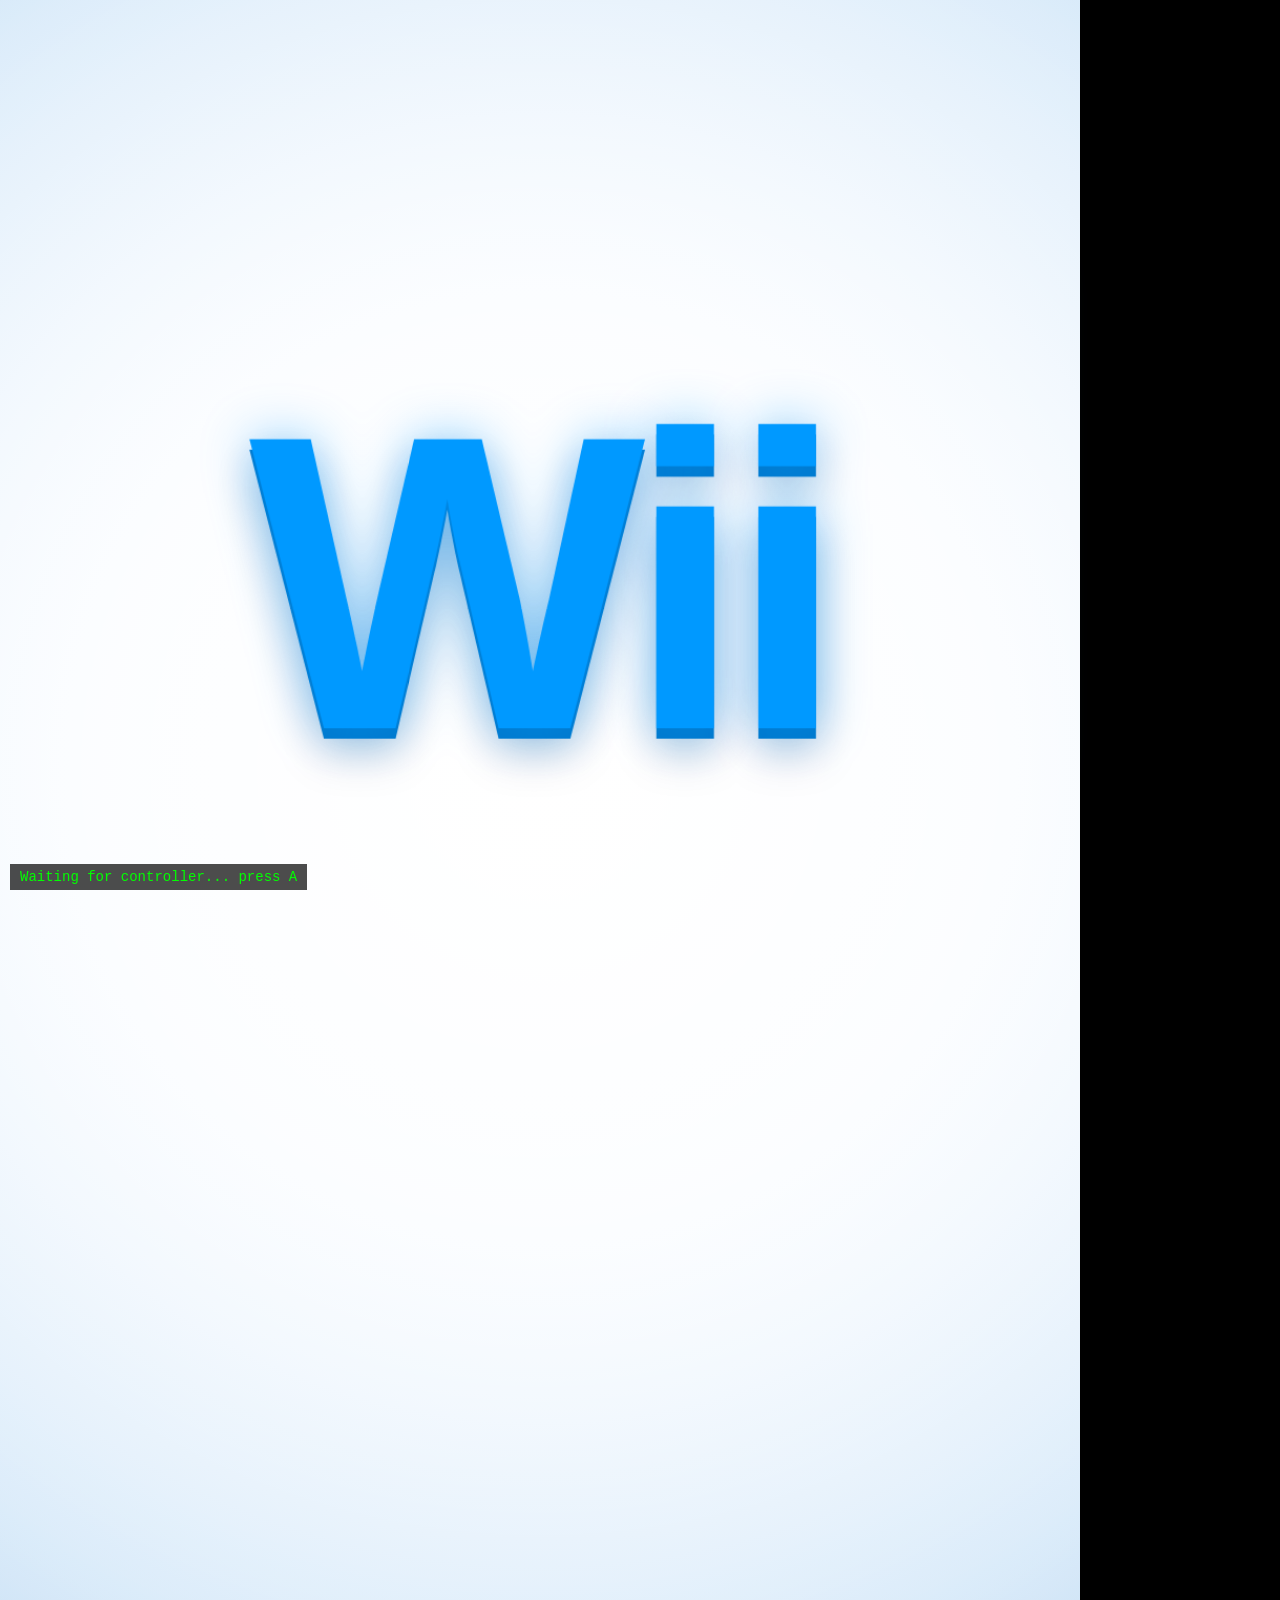
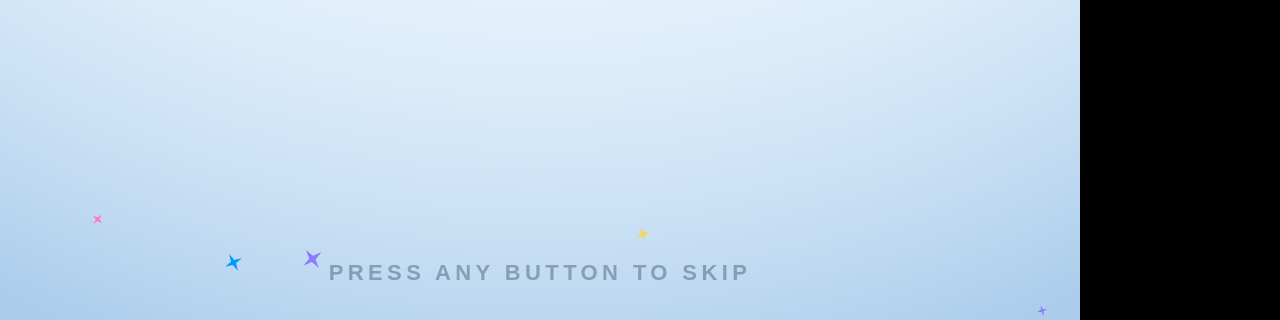
==== index.html @ 5924e8c5 "OpenMirror 0.1.0" ====
<!DOCTYPE html>
<html lang="en">
<head>
  <meta charset="UTF-8">
  <meta name="viewport" content="width=device-width, initial-scale=1.0">
  <title>Wii Mirror Menu - Portrait OS</title>
  <style>
    * {
      box-sizing: border-box;
      margin: 0;
      padding: 0;
      user-select: none;
      -webkit-user-select: none;
    }

    body {
      width: 1080px;
      height: 1920px;
      background: #000000; /* Pure black background for physical mirror reflection */
      color: #333;
      font-family: -apple-system, BlinkMacSystemFont, 'Segoe UI', Roboto, Helvetica, Arial, sans-serif;
      overflow: hidden;
      display: flex;
      flex-direction: column;
      justify-content: space-between;
      position: relative;
    }

    /* Glass Effect Container */
    .mirror-frame {
      width: 100%;
      height: 100%;
      background: radial-gradient(circle at center, rgba(240, 243, 248, 0.95) 0%, rgba(215, 222, 232, 0.95) 100%);
      display: flex;
      flex-direction: column;
      justify-content: space-between;
      padding: 40px 30px;
      position: relative;
    }

    /* Top Wii Header Bar */
    .wii-header {
      display: flex;
      justify-content: space-between;
      align-items: center;
      background: rgba(255, 255, 255, 0.85);
      border-radius: 20px;
      padding: 20px 35px;
      box-shadow: 0 8px 20px rgba(0,0,0,0.06);
      border: 2px solid #e0e6ed;
    }

    .time-display {
      font-size: 52px;
      font-weight: 700;
      color: #445566;
      letter-spacing: -1px;
    }

    .date-display {
      font-size: 24px;
      font-weight: 500;
      color: #778899;
      text-transform: uppercase;
      letter-spacing: 1px;
    }

    .wii-logo-badge {
      font-size: 38px;
      font-weight: 800;
      color: #0099ff;
      letter-spacing: -1px;
      display: flex;
      align-items: center;
      gap: 10px;
    }

    .wii-logo-badge span {
      font-size: 18px;
      background: #0099ff;
      color: #fff;
      padding: 4px 10px;
      border-radius: 12px;
      font-weight: 600;
    }

    /* Main Grid Area - 3 columns x 4 rows */
    .channel-grid {
      display: grid;
      grid-template-columns: repeat(3, 1fr);
      grid-template-rows: repeat(4, 1fr);
      gap: 24px;
      width: 100%;
      height: 1380px;
      padding: 10px 0;
    }

    /* Wii Channel TV Tile */
    .channel-tile {
      background: linear-gradient(145deg, #ffffff, #e6ecf2);
      border-radius: 28px;
      border: 4px solid #d0d7e2;
      box-shadow: 0 10px 25px rgba(0,0,0,0.08), inset 0 2px 4px rgba(255,255,255,0.8);
      display: flex;
      flex-direction: column;
      align-items: center;
      justify-content: center;
      position: relative;
      cursor: pointer;
      transition: all 0.2s ease;
      overflow: hidden;
      padding: 20px;
    }

    /* Highlight state for OpenMote Navigation */
    .channel-tile.focused {
      border-color: #00aaff;
      box-shadow: 0 0 0 8px rgba(0, 170, 255, 0.4), 0 15px 35px rgba(0,170,255,0.25);
      transform: scale(1.04);
      z-index: 10;
      background: linear-gradient(145deg, #ffffff, #f0f7ff);
    }

    .channel-icon {
      font-size: 64px;
      margin-bottom: 12px;
      filter: drop-shadow(0 4px 6px rgba(0,0,0,0.1));
    }

    .channel-title {
      font-size: 22px;
      font-weight: 700;
      color: #334455;
      text-align: center;
      line-height: 1.2;
    }

    .channel-subtitle {
      font-size: 15px;
      color: #778899;
      margin-top: 4px;
      font-weight: 500;
    }

    /* Wii Bottom Control Bar */
    .wii-footer {
      display: flex;
      justify-content: space-between;
      align-items: center;
      padding: 10px 10px;
    }

    .wii-btn {
      width: 130px;
      height: 130px;
      border-radius: 50%;
      background: linear-gradient(145deg, #ffffff, #dcdfe5);
      border: 4px solid #bec5d1;
      display: flex;
      flex-direction: column;
      align-items: center;
      justify-content: center;
      font-weight: 700;
      color: #556677;
      box-shadow: 0 8px 18px rgba(0,0,0,0.1);
      font-size: 16px;
      gap: 4px;
      transition: all 0.2s ease;
    }

    .wii-btn.focused {
      border-color: #00aaff;
      box-shadow: 0 0 0 6px rgba(0, 170, 255, 0.4), 0 10px 25px rgba(0,0,0,0.15);
      transform: scale(1.08);
      background: #ffffff;
    }

    .wii-btn-icon {
      font-size: 32px;
    }

    /* Fullscreen Channel Overlay App View */
    .app-overlay {
      position: absolute;
      top: 0;
      left: 0;
      width: 1080px;
      height: 1920px;
      background: #f5f7fa;
      z-index: 100;
      display: none;
      flex-direction: column;
      padding: 60px 50px;
      animation: fadeIn 0.25s ease-out;
    }

    .app-overlay.active {
      display: flex;
    }

    @keyframes fadeIn {
      from { opacity: 0; transform: scale(0.96); }
      to { opacity: 1; transform: scale(1); }
    }

    .app-header {
      display: flex;
      justify-content: space-between;
      align-items: center;
      border-bottom: 3px solid #dce2ec;
      padding-bottom: 30px;
      margin-bottom: 40px;
    }

    .app-title {
      font-size: 48px;
      font-weight: 800;
      color: #223344;
      display: flex;
      align-items: center;
      gap: 20px;
    }

    .back-hint {
      background: #0099ff;
      color: white;
      padding: 12px 24px;
      border-radius: 30px;
      font-size: 22px;
      font-weight: 700;
      box-shadow: 0 6px 15px rgba(0, 153, 255, 0.3);
    }

    /* App-Specific Layouts */
    .billiards-app {
      display: flex;
      flex-direction: column;
      align-items: center;
      gap: 40px;
      height: 100%;
    }

    .scoreboard-container {
      display: grid;
      grid-template-columns: 1fr 1fr;
      gap: 30px;
      width: 100%;
      margin-top: 20px;
    }

    .score-card {
      background: #ffffff;
      border-radius: 32px;
      padding: 40px;
      border: 4px solid #d0d7e2;
      display: flex;
      flex-direction: column;
      align-items: center;
      box-shadow: 0 12px 30px rgba(0,0,0,0.06);
    }

    .score-card.active-player {
      border-color: #00aaff;
      box-shadow: 0 0 0 6px rgba(0, 170, 255, 0.3);
    }

    .player-name {
      font-size: 36px;
      font-weight: 700;
      color: #556677;
      margin-bottom: 20px;
    }

    .score-num {
      font-size: 140px;
      font-weight: 900;
      color: #0099ff;
      line-height: 1;
    }

    .pool-controls-hint {
      background: #eef3f8;
      border-radius: 20px;
      padding: 30px;
      width: 100%;
      text-align: center;
      font-size: 24px;
      color: #445566;
      border: 2px solid #d0d7e2;
      margin-top: auto;
    }

    /* Lighting App Grid */
    .lighting-grid {
      display: grid;
      grid-template-columns: 1fr 1fr;
      gap: 30px;
      width: 100%;
    }

    .scene-card {
      background: #ffffff;
      border-radius: 28px;
      padding: 40px;
      border: 4px solid #d0d7e2;
      display: flex;
      flex-direction: column;
      align-items: center;
      gap: 15px;
      font-size: 28px;
      font-weight: 700;
      color: #334455;
    }

    .scene-card.selected {
      border-color: #00aaff;
      background: #f0f8ff;
      box-shadow: 0 0 0 6px rgba(0, 170, 255, 0.3);
    }

    /* Onscreen OpenMote Controller Legend */
    .remote-legend {
      position: absolute;
      bottom: 25px;
      right: 40px;
      background: rgba(255,255,255,0.9);
      padding: 10px 20px;
      border-radius: 20px;
      border: 2px solid #ccc;
      font-size: 16px;
      font-weight: 600;
      color: #666;
      display: flex;
      gap: 15px;
    }
  </style>

<style>
.controller-focused {
    outline: 3px solid #00ffff !important;
    box-shadow: 0 0 15px #00ffff !important;
    transform: scale(1.02);
    transition: all 0.1s ease-in-out;
}
</style>

<style id="wii-plus">
@keyframes tileIn { from { opacity:0; translate:0 40px; } to { opacity:1; translate:0 0; } }
@keyframes glowPulse { 0%,100% { box-shadow:0 0 0 8px rgba(0,170,255,.35),0 15px 35px rgba(0,170,255,.2); } 50% { box-shadow:0 0 0 14px rgba(0,170,255,.18),0 15px 45px rgba(0,170,255,.4); } }
@keyframes shine { from { transform:translateX(-120%) skewX(-20deg); } to { transform:translateX(260%) skewX(-20deg); } }
.channel-tile { animation: tileIn .55s cubic-bezier(.2,.8,.2,1) backwards; }
.channel-tile:nth-child(1){animation-delay:.05s}.channel-tile:nth-child(2){animation-delay:.1s}.channel-tile:nth-child(3){animation-delay:.15s}
.channel-tile:nth-child(4){animation-delay:.2s}.channel-tile:nth-child(5){animation-delay:.25s}.channel-tile:nth-child(6){animation-delay:.3s}
.channel-tile:nth-child(7){animation-delay:.35s}.channel-tile:nth-child(8){animation-delay:.4s}.channel-tile:nth-child(9){animation-delay:.45s}
.channel-tile:nth-child(10){animation-delay:.5s}.channel-tile:nth-child(11){animation-delay:.55s}.channel-tile:nth-child(12){animation-delay:.6s}
.channel-tile.focused { animation: glowPulse 1.6s ease-in-out infinite; }
.channel-tile::after { content:""; position:absolute; top:0; left:0; width:35%; height:100%; background:linear-gradient(90deg,transparent,rgba(255,255,255,.7),transparent); opacity:0; pointer-events:none; }
.channel-tile.focused::after { opacity:1; animation: shine .9s ease-out 1; }
.channel-icon { font-size:76px; }
.channel-title { font-size:25px; }
.wii-header { background:linear-gradient(135deg,rgba(255,255,255,.95),rgba(225,238,250,.9)); }
.wii-btn:hover, .wii-btn.focused { transform:scale(1.08); }
.remote-legend { gap:18px; }
</style>

<style id="home2">
/* Home screen: dark glass, a big Now Playing hero, channel tiles below */
.mirror-frame { background:radial-gradient(900px 620px at 50% -4%, color-mix(in srgb, var(--np-accent,#2f7bff) 34%, transparent), transparent 70%), radial-gradient(700px 520px at 100% 100%, color-mix(in srgb, var(--np-accent,#2f7bff) 16%, transparent), transparent 70%), #05060b;
  justify-content:flex-start; padding:46px 30px 26px; transition:background 1s; }
.wii-header { background:none; border:0; box-shadow:none; padding:0 16px; height:150px; flex:none; align-items:flex-end; }
.time-display { font-size:116px; font-weight:200; color:#f3f5fb; letter-spacing:-4px; line-height:.95; }
.date-display { font-size:28px; font-weight:600; color:#8f96b3; letter-spacing:.22em; margin-top:10px; }
.hdr-right { display:flex; flex-direction:column; align-items:flex-end; gap:12px; }
.y-music { display:flex; align-items:center; gap:14px; font-size:28px; font-weight:800; color:#f3f5fb; background:rgba(255,255,255,.08); border:1.5px solid rgba(255,255,255,.14); border-radius:40px; padding:8px 28px 8px 10px; }
.ybtn { width:54px; height:54px; border-radius:50%; background:#ffc20e; color:#3a2a00; display:flex; align-items:center; justify-content:center; font-size:34px; font-weight:900; box-shadow:0 0 22px rgba(255,194,14,.55); }
.hdr-tag { font-size:20px; font-weight:800; letter-spacing:.3em; color:#59607c; padding-bottom:14px; }

.channel-grid { flex:1; height:auto; min-height:0; grid-template-rows:repeat(4,1fr); gap:22px; padding:0; margin:30px 0 22px; }
.channel-tile { background:rgba(255,255,255,.055); border:1.5px solid rgba(255,255,255,.1); border-radius:34px; box-shadow:none; padding:14px; animation:tileIn .55s cubic-bezier(.2,.8,.2,1) backwards; }
.channel-tile::after { display:none; }
.channel-icon { font-size:80px; margin-bottom:10px; filter:none; }
.channel-title { color:#f3f5fb; font-size:29px; font-weight:700; }
.channel-subtitle { color:#8f96b3; font-size:19px; font-weight:500; }
.channel-tile.focused { background:rgba(255,255,255,.13); border-color:var(--np-accent,#29c4ff); transform:scale(1.04); animation:homePulse 2s ease-in-out infinite; }
@keyframes homePulse {
  0%,100% { box-shadow:0 0 0 6px color-mix(in srgb, var(--np-accent,#29c4ff) 34%, transparent), 0 22px 50px rgba(0,0,0,.55); }
  50% { box-shadow:0 0 0 12px color-mix(in srgb, var(--np-accent,#29c4ff) 14%, transparent), 0 22px 60px rgba(0,0,0,.55); } }

.channel-tile.hero { width:100%; height:560px; flex:none; flex-direction:row; justify-content:flex-start; align-items:center; gap:34px; padding:36px; border-radius:50px; margin-top:26px;
  background:#0b0a14; border-color:rgba(255,255,255,.14); animation:none; }
.channel-tile.hero.focused { transform:scale(1.012); animation:homePulse 2s ease-in-out infinite; }
.hero > * { position:relative; z-index:2; }
.hero-bg { position:absolute !important; inset:-70px; z-index:0 !important; background:var(--np-art) center/cover; filter:blur(52px) brightness(.5) saturate(1.7); opacity:0; transition:opacity .9s; }
.hero.live .hero-bg { opacity:1; }
.hero-shade { position:absolute !important; inset:0; z-index:1 !important; background:linear-gradient(100deg,rgba(5,5,12,.1),rgba(5,5,12,.5)); }
.hero-art { width:488px; height:488px; flex:none; border-radius:36px; overflow:hidden; background:linear-gradient(145deg,#2c2356,#12101f); box-shadow:0 30px 70px rgba(0,0,0,.6), 0 0 90px color-mix(in srgb, var(--np-accent,#7a5cff) 40%, transparent); }
.hero-art img { width:100%; height:100%; object-fit:cover; display:none; }
.hero.live .hero-art img { display:block; }
.hero-ph { height:100%; display:flex; align-items:center; justify-content:center; font-size:210px; color:rgba(255,255,255,.35); }
.hero.live .hero-ph { display:none; }
.hero-body { flex:1; min-width:0; align-self:stretch; display:flex; flex-direction:column; justify-content:center; text-align:left; }
.hero-kicker > span:last-child { overflow:hidden; text-overflow:ellipsis; }
.hero-kicker { display:flex; align-items:center; gap:12px; font-size:19px; font-weight:800; letter-spacing:.13em; white-space:nowrap; text-transform:uppercase; color:var(--np-accent-soft,#aab4ff); }
.hero-eq { display:none; gap:4px; align-items:flex-end; height:24px; }
.hero.live .hero-eq { display:inline-flex; }
.hero-eq i { width:5px; border-radius:3px; background:var(--np-accent,#ff5a8a); animation:npEq3 .9s ease-in-out infinite; }
.hero-eq i:nth-child(2) { animation-delay:-.25s } .hero-eq i:nth-child(3) { animation-delay:-.5s } .hero-eq i:nth-child(4) { animation-delay:-.7s }
.hero:not(.playing) .hero-eq i { animation:none; height:5px; opacity:.5; }
@keyframes npEq3 { 0%,100% { height:5px } 50% { height:24px } }
.hero-title { margin-top:14px; font-size:52px; font-weight:800; line-height:1.07; letter-spacing:-.5px; color:#fff; display:-webkit-box; -webkit-line-clamp:3; -webkit-box-orient:vertical; overflow:hidden; text-shadow:0 4px 22px rgba(0,0,0,.5); }
.hero-title.long { font-size:42px; }
.hero-artist { margin-top:12px; font-size:33px; font-weight:600; color:var(--np-accent-soft,#cfd6ff); white-space:nowrap; overflow:hidden; text-overflow:ellipsis; }
.hero-album { margin-top:6px; font-size:24px; font-weight:500; color:rgba(255,255,255,.55); overflow:hidden; text-overflow:ellipsis; white-space:nowrap; }
.hero:not(.live) .hero-album { white-space:normal; font-size:26px; line-height:1.35; margin-top:16px; }
.hero-prog { display:none; align-items:center; gap:14px; margin-top:26px; font-size:20px; font-weight:600; font-variant-numeric:tabular-nums; color:rgba(255,255,255,.7); }
.hero.live .hero-prog { display:flex; } .hero-prog .np-bar { height:9px; border-radius:5px; } .hero-prog .np-bar i { border-radius:5px; }
.hero-prog span { width:50px; } .hero-prog span:last-child { text-align:right; width:56px; }
.hero-ctrl { display:none; align-items:center; gap:22px; margin-top:22px; }
.hero.live .hero-ctrl { display:flex; }
.hb { width:76px; height:76px; border-radius:50%; background:rgba(255,255,255,.1); border:2px solid rgba(255,255,255,.18); display:flex; align-items:center; justify-content:center; color:#fff; transition:transform .12s, background .12s; }
.hb svg { width:34px; height:34px; fill:currentColor; }
.hb.big { width:100px; height:100px; background:#fff; color:#12101c; border-color:#fff; } .hb.big svg { width:46px; height:46px; }
.hb.tap { transform:scale(.88); }
.hero-hint { display:flex; gap:20px; margin-top:22px; font-size:19px; font-weight:600; color:rgba(255,255,255,.5); white-space:nowrap; }
.hero:not(.live) .hero-hint span:not(:last-child):not(.hy) { display:none; }
.hero-hint b { color:#fff; background:rgba(255,255,255,.14); border-radius:8px; padding:1px 10px; margin-right:6px; font-weight:700; }

.remote-legend { position:static; align-self:center; flex:none; background:rgba(255,255,255,.06); border:1px solid rgba(255,255,255,.1); color:#8f96b3; padding:10px 26px; border-radius:30px; font-size:18px; gap:22px; }
.remote-legend b { color:#e6e9f5; }
</style>
<style>html.intro-pre body::before { content:""; position:fixed; left:0; top:0; width:1080px; height:1920px; background:#000; z-index:8999; }</style>
<script>
  // boot intro (intro.js): black cover until it starts; the flag lives in the kiosk's /tmp Chrome profile, so a reboot resets it
  try { if (!localStorage.getItem('wm-intro-boot') || /(^|[?#&])intro(=|&|$)/.test(location.search + location.hash)) { document.documentElement.classList.add('intro-pre'); setTimeout(() => document.documentElement.classList.remove('intro-pre'), 5000); } } catch (e) {}
</script>
<link rel="stylesheet" href="games/games.css">
<script src="themes/loader.js"></script>
<script>window.OM_BRAND = { games: 'Hardy Party Games', slots: 'King Hardy Slots' };      // the shipped names; the owner can change them in Settings
fetch('/mirror/config').then(r => r.json()).then(c => { if (c.games_name) OM_BRAND.games = c.games_name; if (c.slots_name) OM_BRAND.slots = c.slots_name; }).catch(() => {});</script>
</head>
<body>

  <div class="mirror-frame">

    <!-- Top: clock, then the Now Playing hero -->
    <div class="wii-header">
      <div>
        <div class="time-display" id="clock">12:00 PM</div>
        <div class="date-display" id="date">Sat, Oct 24</div>
      </div>
      <div class="hdr-right"><div class="y-music"><span class="ybtn">Y</span>Music</div><div class="hdr-tag">SMART MIRROR</div></div>
    </div>

    <div class="channel-tile hero focused" data-app="music" id="np-hero">
      <div class="hero-bg"></div><div class="hero-shade"></div>
      <div class="hero-art"><img id="hh-art" alt=""><div class="hero-ph">♪</div></div>
      <div class="hero-body">
        <div class="hero-kicker"><span class="hero-eq"><i></i><i></i><i></i><i></i></span><span id="hh-kick">MUSIC</span></div>
        <div class="hero-title" id="hh-title">Nothing playing</div>
        <div class="hero-artist" id="hh-artist">Apple Music · Era 300</div>
        <div class="hero-album" id="hh-album">Press Y to find music, or start something in Apple Music and pick Era 300</div>
        <div class="hero-prog"><span id="hh-el">0:00</span><div class="np-bar"><i id="hh-fill"></i></div><span id="hh-rem">0:00</span></div>
        <div class="hero-ctrl"><div class="hb"><svg viewBox="0 0 24 24"><path d="M6 5h2.4v14H6zM20 5v14L9.6 12z"/></svg></div><div class="hb big" id="hh-pp"><svg viewBox="0 0 24 24"><path d="M7 4.5v15l13-7.5z"/></svg></div><div class="hb"><svg viewBox="0 0 24 24"><path d="M15.6 5H18v14h-2.4zM4 5l10.4 7L4 19z"/></svg></div></div>
        <div class="hero-hint"><span><b>◀ ▶</b>Skip</span><span><b>X</b><i id="hh-xl" style="font-style:normal">Pause</i></span><span><b>A</b>Open</span><span class="hy"><b style="background:#ffc20e;color:#3a2a00">Y</b>Music</span></div>
      </div>
    </div>

    <!-- Channels -->
    <div class="channel-grid" id="grid">
      <!--om:tiles:start-->
      <!-- Row 1 -->
      <div class="channel-tile" data-app="pool">
        <div class="channel-icon">🎱</div>
        <div class="channel-title">Billiards Rack</div>
        <div class="channel-subtitle">Rules & Scoreboard</div>
      </div>

      <div class="channel-tile" data-app="lights">
        <div class="channel-icon">💡</div>
        <div class="channel-title">Lights</div>
        <div class="channel-subtitle">Home Assistant</div>
      </div>

      <div class="channel-tile" data-app="tv">
        <div class="channel-icon">📺</div>
        <div class="channel-title">TV</div>
        <div class="channel-subtitle">Power & Source</div>
      </div>

      <!-- Row 2 -->
      <div class="channel-tile" data-app="weather">
        <div class="channel-icon">🌤️</div>
        <div class="channel-title">Forecast</div>
        <div class="channel-subtitle">Set your location</div>
      </div>


      <div class="channel-tile" data-app="arcade">
        <div class="channel-icon">🕹️</div>
        <div class="channel-title">Retro Arcade</div>
        <div class="channel-subtitle">Games & Pinball</div>
      </div>

      <!-- Row 3 -->
      <div class="channel-tile" data-app="youtube">
        <div class="channel-icon"><svg viewBox="0 0 92 66" height="66" style="display:block;margin:7px auto 0"><rect width="92" height="66" rx="16" fill="#ff0000"/><path d="M37 19v28l24-14z" fill="#fff"/></svg></div>
        <div class="channel-title">Shorts</div>
        <div class="channel-subtitle">YouTube · Vertical videos</div>
      </div>

      <div class="channel-tile" data-app="agenda">
        <div class="channel-icon">📅</div>
        <div class="channel-title">Daily Agenda</div>
        <div class="channel-subtitle">Calendar Events</div>
      </div>

      <div class="channel-tile" data-app="camera">
        <div class="channel-icon">📹</div>
        <div class="channel-title">Security HUD</div>
        <div class="channel-subtitle">Ring / Cameras</div>
      </div>

      <div class="channel-tile" data-app="system">
        <div class="channel-icon">⚙️</div>
        <div class="channel-title">Wii Options</div>
        <div class="channel-subtitle">Mirror Settings</div>
      </div>

      <!-- Row 4 -->
      <div class="channel-tile" data-app="posters">
        <div class="channel-icon">🎞️</div>
        <div class="channel-title">Poster Wall</div>
        <div class="channel-subtitle">Movies · TV · Games · Art</div>
      </div>

      <div class="channel-tile" data-app="sports">
        <div class="channel-icon">🏟️</div>
        <div class="channel-title">Sports</div>
        <div class="channel-subtitle" id="sports-sub">Scores · Stats · Watch</div>
      </div>



      <!--om:tiles:end-->
    </div>

    <!-- Remote Helper Hint -->
    <div class="remote-legend">
      <span><b>OpenMote D-Pad:</b> Navigate</span>
      <span><b>[A] / Enter:</b> Select</span>
      <span><b>[B] / Esc:</b> Back</span>
    </div>

  </div>

  <!-- App Overlays -->
  <!-- Billiards App -->
  <div class="app-overlay" id="app-pool">
    <div id="pool-root"></div>
  </div>

  <!-- Lighting App -->
  <div class="app-overlay" id="app-lights">
    <div id="ha-root"></div>
  </div>

  <!-- Retro Arcade: launches ES-DE -->
  <div class="app-overlay" id="app-arcade">
    <div id="ar-root"></div>
  </div>

  <!-- Hardy Party Games (games/kit.js, games/slots.js) -->
  <div class="app-overlay" id="app-party">
    <div id="pty-root"></div>
  </div>

  <!-- YouTube: TV interface in its own window -->
  <div class="app-overlay" id="app-youtube">
    <div id="yt-root"></div>
  </div>

  <!-- Music: Sonos Era 300 now playing -->
  <div class="app-overlay" id="app-music">
    <div id="np-root"></div>
  </div>

  <!-- Sports -->
  <div class="app-overlay" id="app-sports"></div>

  <!-- Poster Wall -->
  <div class="app-overlay" id="app-posters">
    <div id="pw-root"></div>
  </div>

  <script id="idle-core">
    // Screensaver wake + idle tracking. Registered before the page's key handler so the press that
    // wakes the screensaver is swallowed instead of also acting on the screen underneath.
    window.MirrorIdle = { last: performance.now(), wokeAt: 0, saver: null };
    // tap the Xbox button (proxy.py watches it: the browser can't see it over bluetooth) -> the Xbox menu: music controls, volume, screensaver.
    // Same idea as the menu pad_quit.py draws during games; this one is for the dashboard and every channel on it, the music app included.
    (function () {
      const css = document.createElement('style');
      css.textContent = `#xm { position:fixed; inset:0; z-index:6000; display:none; align-items:center; justify-content:center; background:rgba(4,4,10,.82); backdrop-filter:blur(18px); font-family:-apple-system,'Segoe UI',Roboto,Helvetica,Arial,sans-serif; color:#fff; }
#xm.on { display:flex; }
#xm .card { width:940px; background:rgba(24,24,36,.96); border:2px solid rgba(255,255,255,.16); border-radius:44px; padding:44px 44px 36px; box-shadow:0 40px 100px rgba(0,0,0,.7); }
#xm .hd { display:flex; align-items:center; gap:30px; }
#xm .hd img, #xm .hd .ph { width:190px; height:190px; border-radius:26px; object-fit:cover; background:rgba(255,255,255,.1); flex:none; display:flex; align-items:center; justify-content:center; font-size:90px; color:rgba(255,255,255,.3); }
#xm .hd .t { font-size:46px; font-weight:800; line-height:1.1; display:-webkit-box; -webkit-line-clamp:2; -webkit-box-orient:vertical; overflow:hidden; }
#xm .hd .a { margin-top:8px; font-size:32px; font-weight:600; color:rgba(255,255,255,.65); white-space:nowrap; overflow:hidden; text-overflow:ellipsis; }
#xm .hd .x { min-width:0; flex:1; }
#xm .row { margin-top:22px; border-radius:30px; border:3px solid transparent; padding:20px 26px; font-size:40px; font-weight:800; display:flex; align-items:center; gap:24px; background:rgba(255,255,255,.07); }
#xm .row.on { background:rgba(255,255,255,.16); border-color:#fff; box-shadow:0 0 0 7px rgba(255,255,255,.14); }
#xm .tr { justify-content:center; gap:34px; background:none; }
#xm .tr .b { width:150px; height:150px; border-radius:50%; background:rgba(255,255,255,.12); border:3px solid rgba(255,255,255,.18); display:flex; align-items:center; justify-content:center; font-size:60px; }
#xm .tr .b.big { width:180px; height:180px; font-size:76px; background:rgba(255,255,255,.2); }
#xm .tr .b.on { background:#fff; color:#12101c; transform:scale(1.14); box-shadow:0 0 0 9px rgba(255,255,255,.25); }
#xm .tr.on { border-color:transparent; box-shadow:none; background:none; }
#xm .vol .bar { flex:1; height:16px; border-radius:8px; background:rgba(255,255,255,.2); overflow:hidden; } #xm .vol .bar i { display:block; height:100%; background:#fff; border-radius:8px; }
#xm .vol b { width:80px; text-align:right; font-variant-numeric:tabular-nums; }
#xm .leg { margin-top:26px; display:flex; justify-content:center; gap:34px; font-size:25px; font-weight:600; color:rgba(255,255,255,.55); }
#xm .leg b { background:rgba(255,255,255,.16); color:#fff; border-radius:10px; padding:2px 14px; margin-right:8px; }`;
      document.head.appendChild(css);
      const el = document.createElement('div'); el.id = 'xm'; document.body.appendChild(el);
      let open = false, row = 0, col = 1, vol = null, volT = null, last = 0, n = null, rn = null;
      const KEY = { up: 'ArrowUp', down: 'ArrowDown', left: 'ArrowLeft', right: 'ArrowRight', a: 'Enter', b: 'Escape', back: 'Backspace', start: 'Tab' };
      const fire = key => window.dispatchEvent(new KeyboardEvent('keydown', { key, bubbles: true, cancelable: true }));
      function remoteDo(c) {
        const I = window.MirrorIdle, sv = I.saver;
        if (c.cmd === 'on') { if (!sv.active) sv.show(); }
        else if (c.cmd === 'off') { if (sv.active) { sv.hide(); I.wokeAt = performance.now(); I.last = performance.now(); } }
        else if (c.cmd === 'home') { sv.home(); I.last = performance.now(); }
        else if (c.cmd === 'next' || c.cmd === 'prev') { if (!sv.active) sv.show(); else sv.nav(c.cmd === 'next' ? 1 : -1); }
        else if (c.cmd === 'text') { if (window.MusicLib && MusicLib.isOpen()) [...c.text].forEach(ch => fire(ch.toLowerCase())); }
        else if (c.cmd === 'key') {
          I.last = performance.now();
          if (c.key === 'xbox') { if (sv.active) { sv.hide(); I.wokeAt = performance.now(); } else if (open) hide(); else show(); }
          else if (c.key === 'x' || c.key === 'y') { if (window.MirrorPadKey) MirrorPadKey(c.key); else fire(c.key); }
          else fire(KEY[c.key]);
        }
      }
      const esc = t => String(t == null ? '' : t).replace(/[&<>"]/g, c => ({ '&': '&amp;', '<': '&lt;', '>': '&gt;', '"': '&quot;' }[c]));
      const sonos = (c, body) => fetch('/sonos/' + c, { method: 'POST', headers: { 'Content-Type': 'application/json' }, body: JSON.stringify(body || {}) }).catch(() => {});
      const np = () => (window.mirrorNow && window.mirrorNow()) || {};
      function paint() {
        const p = np(), ok = p.ok && p.title, v = vol != null ? vol : (p.volume || 0), play = p.state === 'playing';
        el.innerHTML = `<div class="card"><div class="hd">${ok && p.art ? `<img src="${esc(p.art)}" alt="">` : '<div class="ph">♪</div>'}<div class="x"><div class="t">${ok ? esc(p.title) : 'Nothing playing'}</div><div class="a">${ok ? esc(p.artist) : 'Sonos Era 300'}</div></div></div>
          <div class="row tr${row === 0 ? ' on' : ''}"><div class="b${row === 0 && col === 0 ? ' on' : ''}">⏮</div><div class="b big${row === 0 && col === 1 ? ' on' : ''}">${play ? '⏸' : '▶'}</div><div class="b${row === 0 && col === 2 ? ' on' : ''}">⏭</div></div>
          <div class="row vol${row === 1 ? ' on' : ''}">🔊<div class="bar"><i style="width:${v}%"></i></div><b>${v}</b></div>
          <div class="row${row === 2 ? ' on' : ''}">🖼️ Screensaver</div>
          <div class="row${row === 3 ? ' on' : ''}">😴 Deep sleep <span style="font-size:26px;font-weight:600;color:rgba(255,255,255,.55)">screen off · any button wakes it</span></div>
          <div class="row${row === 4 ? ' on' : ''}">✕ Close</div>
          <div class="leg"><span><b>▲▼</b>Move</span><span><b>◀▶</b>${row === 1 ? 'Volume' : 'Pick'}</span><span><b>A</b>Select</span><span><b>B</b>Close</span></div></div>`;
      }
      function show() { if (open) return; open = true; row = 0; col = 1; vol = null; last = performance.now(); el.classList.add('on'); paint(); }
      function hide() { open = false; el.classList.remove('on'); }
      function act() {
        if (row === 0) { sonos(['prev', 'toggle', 'next'][col]); if (col === 1) { const p = np(); p.state = p.state === 'playing' ? 'paused' : 'playing'; paint(); } }
        else if (row === 2) { hide(); const I = window.MirrorIdle; if (I && I.saver) I.saver.show(); }
        else if (row === 3) { hide(); if (window.MirrorSleep) MirrorSleep.enter(); }
        else if (row === 4) hide();
      }
      function key(k) {
        if (k === 'ArrowUp') row = Math.max(0, row - 1); else if (k === 'ArrowDown') row = Math.min(4, row + 1);
        else if (k === 'ArrowLeft' || k === 'ArrowRight') {
          const d = k === 'ArrowRight' ? 1 : -1;
          if (row === 0) col = Math.max(0, Math.min(2, col + d));
          else if (row === 1) { vol = Math.max(0, Math.min(100, (vol != null ? vol : (np().volume || 0)) + 5 * d)); clearTimeout(volT); volT = setTimeout(() => sonos('volume', { volume: vol }), 150); }
        } else if (k === 'Enter' || k === ' ') return act();
        paint();
      }
      window.addEventListener('keydown', e => {
        if (!open) return;
        last = performance.now(); e.stopImmediatePropagation(); e.preventDefault();
        if (e.ctrlKey || e.altKey || e.metaKey || /^F\d+$/.test(e.key)) return;
        if (e.key === 'Escape' || e.key === 'Backspace' || e.key.toLowerCase() === 'b') return hide();
        key(e.key);
      }, true);
      setInterval(() => { if (open) { if (performance.now() - last > 60e3) hide(); else paint(); } }, 1000);
      setInterval(async () => {
        try {
          const j = await (await fetch('/mirror/xbox')).json(), I = window.MirrorIdle;
          if (n !== null && j.n !== n && j.age < 3 && !window.MirrorExternal) {
            if (I.saver && I.saver.active) { I.saver.hide(); I.wokeAt = performance.now(); }      // a tap wakes the screensaver like any other button
            else if (open) hide(); else show();
          }
          n = j.n;
          if (j.build) { if (window.MirrorBuild && window.MirrorBuild !== j.build && !window.MirrorExternal && performance.now() - I.last > 20000) { location.reload(); return; } window.MirrorBuild = window.MirrorBuild || j.build; }      // a new version was deployed: reload once nobody is using it
          const R = j.r;                                              // the phone remote (an admin's phone): buttons and screensaver commands, in order
          if (R) {
            if (rn !== null && !window.MirrorExternal && I.saver && !window.MirrorAsleep) R.cmds.filter(c => c.id > rn).forEach(c => remoteDo(c));
            rn = R.n;
          }
        } catch (e) {}
      }, 300);
    })();

    // Deep sleep: black page, nothing animating, pollers throttled; proxy.py turns the HDMI output off and wakes it on any controller button.
    // Starts from the Xbox menu, or by itself after the screensaver has run SLEEP_MIN minutes with no music playing (Party mode keeps a song going, so it never gets there).
    (function () {
      const SLEEP_MIN = window.MirrorSleepMin || 45;
      const css = document.createElement('style');
      css.textContent = '#zz { position:fixed; inset:0; z-index:9999; background:#000; display:none; } body.zz #zz { display:block; } body.zz > *:not(#zz):not(script):not(style) { display:none !important; } body.zz * { animation:none !important; transition:none !important; }';
      document.head.appendChild(css);
      const z = document.createElement('div'); z.id = 'zz'; document.body.appendChild(z);
      // while asleep the pollers that still run get a 45 s old answer instead of hitting the speaker / Home Assistant every second
      const f = window.fetch.bind(window), cache = new Map();
      window.fetch = (u, o) => {
        if (!window.MirrorAsleep || typeof u !== 'string' || (o && o.method && o.method !== 'GET') || u.startsWith('/mirror/')) return f(u, o);
        const c = cache.get(u); if (c && Date.now() - c.t < 45000) return Promise.resolve(c.r.clone());
        return f(u, o).then(r => { cache.set(u, { t: Date.now(), r: r.clone() }); return r; });
      };
      const post = on => f('/mirror/sleep', { method: 'POST', headers: { 'Content-Type': 'application/json' }, body: JSON.stringify({ on }) }).catch(() => {});
      let enteredAt = 0;
      function enter() {
        if (window.MirrorAsleep) return;
        enteredAt = performance.now();
        const I = window.MirrorIdle; if (I && I.saver) { if (I.saver.active) I.saver.hide(); I.saver.home(); }
        window.MirrorAsleep = true; document.body.classList.add('zz'); post(true);
      }
      function wake() {
        if (!window.MirrorAsleep) return;
        window.MirrorAsleep = false; document.body.classList.remove('zz');
        const I = window.MirrorIdle; if (I) { I.last = performance.now(); I.wokeAt = performance.now() + 500; }      // the press that woke it does nothing else
        cache.clear();
      }
      window.MirrorSleep = { enter, wake, get asleep() { return !!window.MirrorAsleep; } };
      // asleep: swallow every key (and ask the proxy to wake), and follow the proxy's state (it wakes on controller buttons the page can't see)
      window.addEventListener('keydown', e => { if (!window.MirrorAsleep) return; e.stopImmediatePropagation(); e.preventDefault(); post(false); }, true);
      setInterval(async () => {
        try {
          const j = await (await f('/mirror/sleep')).json();
          if (window.MirrorAsleep && !j.asleep && performance.now() - enteredAt > 3000) wake();
          else if (!window.MirrorAsleep && j.asleep) enter();      // told to sleep from elsewhere
        } catch (e) {}
      }, 1000);
      // the screensaver has been up long enough, nothing is playing: sleep
      setInterval(() => {
        const I = window.MirrorIdle, n = window.mirrorNow && window.mirrorNow();
        if (window.MirrorAsleep || window.MirrorExternal || !I || !I.saver || !I.saver.active) return;
        if (n && n.state === 'playing') return;                   // music (Party mode always has some) keeps the mirror up
        if (performance.now() - I.saver.shownAt > SLEEP_MIN * 60e3) enter();
      }, 30000);
    })();
    window.addEventListener('keydown', e => {
      const I = window.MirrorIdle, now = performance.now();
      I.last = now;
      if (window.MirrorExternal) { e.stopImmediatePropagation(); return; }   // ES-DE is running: input is for the games
      if (I.saver && I.saver.active) {
        e.stopImmediatePropagation(); const k = e.key.toLowerCase(), a = { arrowleft: -1, arrowup: -1, arrowright: 1, arrowdown: 1 }[k];
        if (a) { if (!e.repeat) I.saver.nav(a); return; }                                  // the d-pad steers the slides
        I.saver.hide(); I.wokeAt = now;
        if (k === 'x') { I.saver.home(); return; }                                         // X: the dashboard home
        if (k === 'y' && window.MusicSaver) MusicSaver.pick();                             // Y: the jukebox; anything else just wakes it
        return;
      }
      if (now - I.wokeAt < 600) e.stopImmediatePropagation();
    }, true);
  </script>

  <script>
    // System Clock
    function updateClock() {
      const now = new Date();
      let hours = now.getHours();
      const minutes = now.getMinutes().toString().padStart(2, '0');
      const ampm = hours >= 12 ? 'PM' : 'AM';
      hours = hours % 12;
      hours = hours ? hours : 12;
      document.getElementById('clock').textContent = `${hours}:${minutes} ${ampm}`;
      
      const options = { weekday: 'short', month: 'short', day: 'numeric' };
      document.getElementById('date').textContent = now.toLocaleDateString('en-US', options);
    }
    setInterval(updateClock, 1000);
    updateClock();

    // Wii Audio Feedback Synthesizer
    const audioCtx = new (window.AudioContext || window.webkitAudioContext)();
    function playWiiSound(freq = 440, type = 'sine', duration = 0.08) {
      if (window.mirrorQuiet && window.mirrorQuiet()) return;      // music is playing on the Sonos: the mirror stays quiet
      if (audioCtx.state === 'suspended') audioCtx.resume();
      const osc = audioCtx.createOscillator();
      const gain = audioCtx.createGain();
      osc.type = type;
      osc.frequency.setValueAtTime(freq, audioCtx.currentTime);
      gain.gain.setValueAtTime(0.15, audioCtx.currentTime);
      gain.gain.exponentialRampToValueAtTime(0.001, audioCtx.currentTime + duration);
      osc.connect(gain);
      gain.connect(audioCtx.destination);
      osc.start();
      osc.stop(audioCtx.currentTime + duration);
    }

    // Grid State & OpenMote Navigation
    const tiles = Array.from(document.querySelectorAll('.channel-tile'));
    const cols = 3;
    const rows = 4;
    let currentIndex = 0;
    let activeApp = null;

    function setFocus(index) {
      tiles.forEach(tile => tile.classList.remove('focused'));
      if (index >= 0 && index < tiles.length) {
        currentIndex = index;
        tiles[currentIndex].classList.add('focused');
        playWiiSound(520, 'sine', 0.05); // High Wii hover tone
      }
    }

    // OpenMote Key Handling
    window.addEventListener('keydown', (e) => {
      // If inside an active channel overlay
      if (activeApp) {
        if (e.key === 'Escape' || e.key === 'Backspace' || e.key.toLowerCase() === 'b') {
          if (activeApp === 'app-lights' && window.haBack && window.haBack()) return;
          if (activeApp === 'app-pool' && window.poolBack && window.poolBack()) return;
          if (activeApp === 'app-posters' && window.postersBack && window.postersBack()) return;
          if (activeApp === 'app-party' && window.partyBack && window.partyBack()) return;
          if (activeApp === 'app-music' && window.musicBack && window.musicBack()) return;
          if (activeApp === 'app-sports' && window.sportsBack && window.sportsBack()) return;
          if (activeApp === 'app-settings' && window.settingsBack && window.settingsBack()) return;
          // B Button: Back to Wii Menu
          document.querySelectorAll('.app-overlay').forEach(app => app.classList.remove('active'));
          activeApp = null;
          playWiiSound(300, 'triangle', 0.12);
        }
        return;
      }

      // Main Wii Menu D-Pad Navigation
      switch (e.key) {
        case 'ArrowRight':
          // tile 0 is the full-width Now Playing hero; the other tiles are a 3-wide grid starting at index 1
          if (currentIndex >= 1 && (currentIndex - 1) % cols !== cols - 1 && currentIndex + 1 < tiles.length) setFocus(currentIndex + 1);
          break;
        case 'ArrowLeft':
          if (currentIndex >= 1 && (currentIndex - 1) % cols !== 0) setFocus(currentIndex - 1);
          break;
        case 'ArrowDown':
          if (currentIndex === 0) setFocus(2);
          else if (currentIndex + cols < tiles.length) setFocus(currentIndex + cols);
          break;
        case 'ArrowUp':
          if (currentIndex >= 1) setFocus(currentIndex - cols >= 1 ? currentIndex - cols : 0);
          break;
        case 'Enter':
        case ' ':
          // A Button: Open Channel
          const targetAppId = tiles[currentIndex].getAttribute('data-app');
          const targetOverlay = document.getElementById(`app-${targetAppId}`);
          if (targetOverlay) {
            targetOverlay.classList.add('active');
            activeApp = `app-${targetAppId}`;
            playWiiSound(880, 'sine', 0.2); // Wii Channel Launch Chime
          } else {
            playWiiSound(220, 'sawtooth', 0.1); // Empty slot click
          }
          break;
      }
    });

    // Touch support for manual testing
    tiles.forEach((tile, idx) => {
      tile.addEventListener('click', () => {
        setFocus(idx);
        const targetAppId = tile.getAttribute('data-app');
        const targetOverlay = document.getElementById(`app-${targetAppId}`);
        if (targetOverlay) {
          targetOverlay.classList.add('active');
          activeApp = `app-${targetAppId}`;
          playWiiSound(880, 'sine', 0.2);
        }
      });
    });
  </script>

<div id="controller-status" style="position:fixed; bottom:10px; left:10px; color:lime; font-family:monospace; font-size:14px; background:rgba(0,0,0,0.7); padding:5px 10px; z-index:9999;">Waiting for controller... press A</div>
<script>
(() => {
  const DEAD = 0.5, DELAY = 400, RATE = 120;
  const status = document.getElementById('controller-status');
  const held = {};
  const keys = { up:'ArrowUp', down:'ArrowDown', left:'ArrowLeft', right:'ArrowRight', a:'Enter', b:'Escape' };
  const repeatable = new Set(['up','down','left','right']);
  const map = {
    up:    p => p.buttons[12]?.pressed || p.axes[1] < -DEAD,
    down:  p => p.buttons[13]?.pressed || p.axes[1] >  DEAD,
    left:  p => p.buttons[14]?.pressed || p.axes[0] < -DEAD,
    right: p => p.buttons[15]?.pressed || p.axes[0] >  DEAD,
    a:     p => p.buttons[0]?.pressed,
    b:     p => p.buttons[1]?.pressed
  };
  const fire = n => window.dispatchEvent(new KeyboardEvent('keydown', { key: keys[n] }));
  function pad() {
    const pads = [...navigator.getGamepads()].filter(p => p && p.connected);
    return pads.find(p => p.mapping === 'standard') || pads[0];
  }
  function loop(t) {
    const p = pad();
    if (status) status.style.display = p ? 'none' : 'block';
    if (p) for (const [name, test] of Object.entries(map)) {
      if (test(p)) {
        const h = held[name];
        if (!h) { held[name] = { next: t + DELAY }; fire(name); }
        else if (repeatable.has(name) && t >= h.next) { h.next = t + RATE; fire(name); }
      } else delete held[name];
    }
    requestAnimationFrame(loop);
  }
  requestAnimationFrame(loop);
})();
</script>
<script id="wii-plus-js">
(() => {
  const ctx = audioCtx; // reuses the page's existing AudioContext
  const master = ctx.createGain(); master.gain.value = 0.8; master.connect(ctx.destination);
  const lp = ctx.createBiquadFilter(); lp.type = 'lowpass'; lp.frequency.value = 1800; lp.connect(master);
  const mtof = m => 440 * Math.pow(2, (m - 69) / 12);

  function note(f, t, dur, type, vol, dest, att = 0.01) {
    const o = ctx.createOscillator(), g = ctx.createGain();
    o.type = type; o.frequency.value = f;
    g.gain.setValueAtTime(0.0001, t);
    g.gain.linearRampToValueAtTime(vol, t + att);
    g.gain.exponentialRampToValueAtTime(0.0001, t + dur);
    o.connect(g); g.connect(dest); o.start(t); o.stop(t + dur + 0.05);
  }

  // Optional user-supplied files in ./sounds (used when present, synth otherwise)
  const samples = {};
  ['hover', 'select', 'back', 'launch', 'error'].forEach(n => {
    const a = new Audio(`sounds/${n}.mp3`); a.preload = 'auto';
    a.addEventListener('canplaythrough', () => samples[n] = a);
  });
  function sample(n) {
    if (!samples[n]) return false;
    const c = samples[n].cloneNode(); c.volume = 0.7; c.play().catch(() => {}); return true;
  }

  const synth = {
    hover:  t => { note(1318, t, .12, 'sine', .07, master); note(1760, t + .04, .14, 'sine', .05, master); },
    back:   t => { note(660, t, .12, 'sine', .1, master); note(440, t + .08, .18, 'sine', .1, master); },
    error:  t => note(160, t, .15, 'triangle', .12, master),
    launch: t => [523, 659, 784, 1047, 1319].forEach((f, i) => { note(f, t + i * .07, .5, 'sine', .09, master); note(f * 2, t + i * .07, .3, 'sine', .03, master); })
  };
  function sfx(name) { if (!sample(name)) synth[name](ctx.currentTime); }

  // Replace the page's old blip function; map its frequencies to named sounds
  window.playWiiSound = (f = 440, type, d = .08) => {
    if (window.mirrorQuiet && window.mirrorQuiet()) return;      // music is playing on the Sonos: the mirror stays quiet
    if (ctx.state === 'suspended') ctx.resume();
    if (f >= 800 && d >= .2) return sfx('launch');
    if (f === 520) return sfx('hover');
    if (f === 300) return sfx('back');
    if (f === 220) return sfx('error');
    note(f, ctx.currentTime, .18, 'sine', .1, master); note(f * 2, ctx.currentTime, .1, 'sine', .03, master);
  };

  window.addEventListener('keydown', () => { if (ctx.state === 'suspended') ctx.resume(); });

  // Xbox-style legend
  const lg = document.querySelector('.remote-legend');
  if (lg) lg.innerHTML = '<span><b>D-Pad:</b> Move</span><span><b>A:</b> Select</span><span><b>B:</b> Back</span><span><b>LB/RB:</b> Volume</span>';

  // Live weather (Open-Meteo, no key) for the home location set in Settings
  const icon = c => c === 0 ? '☀️' : c <= 2 ? '🌤️' : c === 3 ? '☁️' : c <= 48 ? '🌫️' : c <= 67 ? '🌧️' : c <= 77 ? '❄️' : c <= 82 ? '🌧️' : '⛈️';
  async function weather() {
    try {
      const cfg = await (await fetch('/mirror/config')).json(), L = cfg.location; if (!L) return;                      // no location yet: the tile says "Set your location"
      const r = await fetch(`https://api.open-meteo.com/v1/forecast?latitude=${L.lat}&longitude=${L.lon}&current=temperature_2m,weather_code&temperature_unit=${cfg.units === 'metric' ? 'celsius' : 'fahrenheit'}`);
      const c = (await r.json()).current;
      const tile = document.querySelector('[data-app="weather"]'); if (!tile) return;
      tile.querySelector('.channel-icon').textContent = icon(c.weather_code);
      tile.querySelector('.channel-subtitle').textContent = `${Math.round(c.temperature_2m)}°${cfg.units === 'metric' ? 'C' : 'F'} · ${L.name}`;
    } catch (e) { /* offline: keep static text */ }
  }
  weather(); setInterval(weather, 15 * 60 * 1000);
  // a brand-new install opens the Getting started checklist once per boot (an install that already has settings never sees it)
  fetch('/mirror/config').then(r => r.json()).then(c => { if (c.first_run && !sessionStorage.getItem('omWelcome')) { sessionStorage.setItem('omWelcome', '1'); setTimeout(() => { if (window.OpenMirrorSettings && !activeApp) window.OpenMirrorSettings.open('welcome'); }, 7000); } }).catch(() => {});

})();
</script>



<script src="ha-config.js"></script>
<style id="ha-css">
/* shared channel chrome (pg-head, pg-tile, pg-legend, pg-k, pg-toast) comes from pool-css */
#app-lights { padding:56px 46px 40px; background:#f3f6fa; }
#ha-root { flex:1; display:flex; flex-direction:column; gap:22px; min-height:0; }
.lt-label { font-size:28px; font-weight:800; color:#7a8a9c; letter-spacing:2px; text-transform:uppercase; margin:2px 0 -6px 6px; }
.lt-scenes { display:grid; grid-template-columns:repeat(3,1fr); gap:24px; }
.lt-scene { height:196px; display:flex; flex-direction:column; align-items:center; justify-content:center; gap:10px; }
.lt-scene .e { font-size:62px; line-height:1; filter:drop-shadow(0 4px 6px rgba(0,0,0,.12)); }
.lt-scene .n { font-size:33px; font-weight:800; color:#334455; }
.lt-dots { display:flex; gap:8px; }
.lt-dots i { width:26px; height:26px; border-radius:50%; border:3px solid #fff; box-shadow:0 1px 4px rgba(0,0,0,.3); }
.lt-chip { position:absolute; top:12px; right:12px; font-size:20px; font-weight:800; padding:4px 12px; border-radius:14px; background:#2fb344; color:#fff; }
.lt-chip.busy { background:#0099ff; }
.lt-desc { min-height:42px; text-align:center; font-size:30px; font-weight:600; color:#556677; }
.lt-lights { display:flex; flex-direction:column; gap:20px; }
.lt-light { height:170px; display:flex; align-items:center; gap:30px; padding:0 36px; }
.lt-orb { width:110px; height:110px; flex:none; border-radius:50%; border:5px solid #fff; box-shadow:0 4px 12px rgba(0,0,0,.25); display:flex; align-items:center; justify-content:center; font-size:50px; }
.lt-light.on .lt-orb { box-shadow:0 0 36px var(--glow), 0 4px 12px rgba(0,0,0,.2); }
.lt-light .tx { flex:1; min-width:0; }
.lt-light .n { font-size:40px; font-weight:800; color:#223344; }
.lt-light .s { font-size:28px; font-weight:700; color:#0088dd; margin-top:4px; }
.lt-light.off .s { color:#8899aa; }
.lt-light.un { opacity:.5; } .lt-light.un .s { color:#b02525; }
.lt-bri { width:290px; flex:none; text-align:right; }
.lt-bri b { font-size:50px; font-weight:900; color:#223344; }
.lt-bar { height:22px; border-radius:11px; background:#e1e7ee; overflow:hidden; margin-top:8px; }
.lt-bar i { display:block; height:100%; background:linear-gradient(90deg,#00c3ff,#0099ff); transition:width .25s ease-out; }
#lt-pk { position:absolute; inset:0; z-index:8; background:#f3f6fa; display:none; flex-direction:column; gap:30px; padding:56px 46px 40px; }
#lt-pk.on { display:flex; }
#lt-pk .lt-label { margin-top:10px; }
.lt-row { display:flex; gap:16px; justify-content:center; flex-wrap:wrap; }
.lt-sw { display:flex; flex-direction:column; align-items:center; gap:10px; width:106px; font-size:22px; font-weight:700; color:#556677; text-align:center; }
.lt-sw b { width:96px; height:96px; border-radius:50%; border:5px solid #fff; box-shadow:0 3px 10px rgba(0,0,0,.25); transition:transform .12s; display:flex; align-items:center; justify-content:center; font-size:46px; }
.lt-sw.s b { transform:scale(1.16); outline:6px solid #00aaff; outline-offset:3px; }
.lt-sw.s { color:#0077cc; }
.lt-row.fx .lt-sw { width:146px; gap:20px; }
.lt-row.fx .lt-sw b { width:124px; height:124px; border-radius:32px; }
.pg-toast.bad { background:rgba(176,37,37,.95); }
</style>
<script id="ha-js6">
(() => {
  const C = window.HA_CFG || {};
  const LIGHTS = C.lights || [], SCENES = C.scenes || [], FADE = C.fadeSec ?? 1.5, GUARD = 600;
  const panel = document.getElementById('app-lights'), root = document.getElementById('ha-root');
  const tile = document.querySelector('[data-app="lights"]');
  const tileSub = tile.querySelector('.channel-subtitle'), tileIco = tile.querySelector('.channel-icon');
  const pk = document.createElement('div'); pk.id = 'lt-pk'; panel.appendChild(pk);
  const BACK = ['Escape', 'Backspace', 'b', 'B'];
  const MINE = ['ArrowUp', 'ArrowDown', 'ArrowLeft', 'ArrowRight', 'Enter', ' ', 'y', 'Y'];
  const COLORS = [['Red', 0], ['Orange', 25], ['Amber', 40], ['Green', 120], ['Teal', 175], ['Blue', 225], ['Purple', 275], ['Pink', 320]];
  const WHITES = [[2200, 'Candle'], [2700, 'Warm'], [3500, 'Soft'], [4500, 'Neutral'], [5500, 'Day'], [6500, 'Cool']];
  const FX_ICON = { Candlelight: '🕯️', Fire: '🔥', Aurora: '🌌', 'Starry Sky': '✨', 'Dance Party': '🪩', Rainbow: '🌈' };

  const st = {};         // entity_id -> Home Assistant state
  const lag = {};        // entity_id -> last measured confirm time (ms) for sendLast lights
  const hold = {};       // entity_id -> { p, until }: brightness just set here; shown instead of polled state until HA catches up
  const sendT = {}, sentAt = {};   // entity_id -> pending brightness send / time of the last one
  let haOk = null;       // null until the first load; false when HA / the proxy can't be reached
  let F = { r: 0, c: 0 }, pick = null;
  let openedAt = 0, sawOpen = false, backAt = 0, active = null, busy = null, later = null, toastT = null;

  const isOpen = () => panel.classList.contains('active');
  const esc = s => String(s).replace(/[&<>"]/g, c => ({ '&': '&amp;', '<': '&lt;', '>': '&gt;', '"': '&quot;' }[c]));
  const KC = { A: 'a', B: 'b', X: 'x', Y: 'y' };
  const key = (k, l) => `<span>${k.split(' ').map(x => `<i class="pg-k ${KC[x] || ''}">${x}</i>`).join('')}${l}</span>`;
  const sleep = ms => new Promise(r => setTimeout(r, ms));
  const hover = () => playWiiSound(520, 'sine', .05), nope = () => playWiiSound(220, 'sawtooth', .1), ok = () => playWiiSound(660);
  const S = L => st[L.entity];
  const avail = L => !!S(L) && S(L).state !== 'unavailable';
  const isOn = L => avail(L) && S(L).state === 'on';
  const pct = L => isOn(L) && S(L).attributes.brightness ? Math.max(1, Math.round(S(L).attributes.brightness / 2.55)) : 0;

  // ---- colors for display ----
  const KT = [[2000, [255, 137, 14]], [2700, [255, 169, 87]], [3500, [255, 196, 137]], [4500, [255, 219, 186]], [5500, [255, 236, 224]], [6500, [255, 249, 253]], [9000, [214, 225, 255]]];
  function kcss(k) {
    let i = 1; while (i < KT.length - 1 && k > KT[i][0]) i++;
    const [k0, a] = KT[i - 1], [k1, b] = KT[i], t = Math.min(1, Math.max(0, (k - k0) / (k1 - k0)));
    return `rgb(${a.map((v, j) => Math.round(v + (b[j] - v) * t)).join(',')})`;
  }
  const RAINBOW = 'conic-gradient(#ff4d4d,#ffd24d,#4dff88,#4dc3ff,#b84dff,#ff4d4d)';
  function setCss(v) {
    if (v === 'off') return '#39424d';
    if (v.effect) return RAINBOW;
    if (v.hs_color) return `hsl(${v.hs_color[0]},${v.hs_color[1]}%,55%)`;
    if (v.color_temp_kelvin) return kcss(v.color_temp_kelvin);
    if (v.rgb_color) return `rgb(${v.rgb_color.join(',')})`;
    return '#ffd24a';
  }
  function nowCss(L) {
    if (!avail(L)) return '#cfd6de';
    if (!isOn(L)) return '#39424d';
    const a = S(L).attributes;
    if (a.effect && a.effect !== 'off') return RAINBOW;
    return a.rgb_color ? `rgb(${a.rgb_color.join(',')})` : '#ffd24a';
  }
  function describe(L) {
    if (!S(L)) return haOk === false ? 'No data' : 'Loading…';
    if (!avail(L)) return 'Offline in Home Assistant';
    if (!isOn(L)) return 'Off';
    const a = S(L).attributes;
    const what = a.effect && a.effect !== 'off' ? a.effect : a.color_mode === 'color_temp' && a.color_temp_kelvin ? `${a.color_temp_kelvin} K white` : 'Color';
    return `On · ${what}` + (L.sendLast && lag[L.entity] ? ` · confirms in ${(lag[L.entity] / 1000).toFixed(1)} s` : '');
  }

  // ---- Home Assistant ----
  async function post(svc, body) {
    const r = await fetch('/ha/api/services/' + svc, { method: 'POST', headers: { 'Content-Type': 'application/json' }, body: JSON.stringify(body) });
    if (!r.ok) throw new Error(r.status);
  }
  // one light command; resolves with how long HA took to confirm it
  async function cmd(L, v, fade = FADE) {
    const t0 = performance.now(), b = { entity_id: L.entity };
    if (v !== 'off') Object.assign(b, v);
    if (fade && !L.noFade) b.transition = fade;
    await post(v === 'off' ? 'light/turn_off' : 'light/turn_on', b);
    return performance.now() - t0;
  }
  async function load() {
    try {
      const r = await fetch('/ha/api/states'); if (!r.ok) throw 0;
      (await r.json()).forEach(s => st[s.entity_id] = s); haOk = true;
    } catch (e) { haOk = false; }
    applyHolds();
    paintTile();
    const sig = JSON.stringify([haOk, LIGHTS.map(L => S(L) && [S(L).state, S(L).attributes.brightness, S(L).attributes.rgb_color, S(L).attributes.effect])]);
    if (isOpen() && !pick && sig !== lastSig) render();   // only redraw when something changed
    lastSig = sig;
  }
  let lastSig = '';
  const setLocal = (L, p) => { S(L).state = p ? 'on' : 'off'; S(L).attributes.brightness = p * 2.55; };
  // a fading Zigbee light or a slow cloud light reports old levels for a moment; don't let that yank the slider back
  function applyHolds() {
    const n = performance.now();
    LIGHTS.forEach(L => {
      const h = hold[L.entity]; if (!h || !S(L)) return;
      const reported = isOn(L) ? Math.round(S(L).attributes.brightness / 2.55) : 0;
      if (n > h.until || (!sendT[L.entity] && Math.abs(reported - h.p) <= 1)) delete hold[L.entity];
      else if (avail(L)) setLocal(L, h.p);
    });
  }
  const refreshSoon = () => { setTimeout(load, 700); setTimeout(load, 2500); };
  (function loop() { load().finally(() => setTimeout(loop, isOpen() ? 4000 : 15000)); })();

  // Send a scene's settings. The Zigbee lights go first; `sendLast` lights (the Govee strip) follow once
  // HA confirms the first batch (or maxWaitMs passes), plus an optional afterMs pause.
  async function run(set) {
    const go = LIGHTS.filter(L => set[L.key] !== undefined && avail(L));
    const first = go.filter(L => !L.sendLast), last = go.filter(L => L.sendLast), fails = [];
    go.forEach(L => { clearTimeout(sendT[L.entity]); sendT[L.entity] = null; delete hold[L.entity]; });
    const firstDone = Promise.all(first.map(L => cmd(L, set[L.key]).catch(() => fails.push(L))));
    if (last.length) {
      await Promise.race([firstDone, sleep(Math.max(...last.map(L => L.maxWaitMs || 4000)))]);
      const after = Math.max(...last.map(L => L.afterMs || 0));
      if (after) await sleep(after);
      await Promise.all(last.map(L => cmd(L, set[L.key]).then(ms => { lag[L.entity] = ms; }, () => fails.push(L))));
    }
    await firstDone;
    return fails;
  }
  async function applyScene(sc) {
    if (busy) return nope();
    clearTimeout(later); later = null;
    const off = LIGHTS.filter(L => sc.set[L.key] !== undefined && !avail(L));
    busy = sc.id; active = sc.id; render(); ok();
    toast(`${sc.icon} ${sc.name}` + (off.length ? ` · ${off.map(L => L.name).join(', ')} offline` : sc.then && sc.then.note ? ` · ${sc.then.note}` : ''));
    const fails = await run(sc.set);
    busy = null;
    if (fails.length) { toast(`${fails.map(L => L.name).join(', ')} didn't respond`, true); nope(); }
    if (sc.then) later = setTimeout(() => { later = null; run(sc.then.set).then(refreshSoon); }, sc.then.afterSec * 1000);
    render(); refreshSoon();
  }
  async function toggle(L) {
    if (!avail(L)) { toast(`${L.name} is offline in Home Assistant`, true); return nope(); }
    const turnOn = !isOn(L);
    clearTimeout(sendT[L.entity]); sendT[L.entity] = null; delete hold[L.entity];
    S(L).state = turnOn ? 'on' : 'off'; active = null; render(); ok();
    try { await cmd(L, turnOn ? {} : 'off', .4); } catch (e) { toast(`${L.name} didn't respond`, true); nope(); }
    refreshSoon();
  }
  function dim(L, d) {
    if (!avail(L)) { toast(`${L.name} is offline in Home Assistant`, true); return nope(); }
    const p = Math.min(100, Math.max(0, (isOn(L) ? pct(L) : 0) + d));
    if (p === pct(L)) return nope();
    setLocal(L, p); active = null;
    hold[L.entity] = { p, until: performance.now() + 10000 };
    paintLight(L); playWiiSound(500 + p * 4, 'sine', .04);
    // Zigbee: stream the level while the button is held (at most every 250 ms) so the light follows the slider.
    // Govee is a rate-limited cloud light: only the level you stop on is sent.
    const gap = L.noFade ? 600 : 250, e = L.entity;
    clearTimeout(sendT[e]);
    sendT[e] = setTimeout(() => {
      sendT[e] = null; sentAt[e] = performance.now();
      const q = hold[e] ? hold[e].p : p;
      cmd(L, q ? { brightness_pct: q } : 'off', L.noFade ? 0 : .3)
        .then(() => { if (hold[e]) hold[e].until = performance.now() + (L.noFade ? 8000 : 3000); })
        .catch(() => { delete hold[e]; toast(`${L.name} didn't respond`, true); nope(); load(); });
    }, L.noFade ? gap : Math.max(0, (sentAt[e] || 0) + gap - performance.now()));
  }
  // redraw one light row in place, so the brightness bar slides instead of being rebuilt
  function paintLight(L) {
    const row = root.querySelector(`.lt-light[data-e="${L.entity}"]`);
    if (!row) return render();
    const css = nowCss(L);
    row.classList.toggle('on', isOn(L)); row.classList.toggle('off', avail(L) && !isOn(L));
    row.style.setProperty('--glow', css.startsWith('conic') ? '#c77dff' : css);
    row.querySelector('.lt-orb').style.background = css;
    row.querySelector('.s').textContent = describe(L);
    row.querySelector('.lt-bri b').textContent = pct(L) + '%';
    row.querySelector('.lt-bar i').style.width = pct(L) + '%';
    root.querySelector('.pg-sub').textContent = summary();
    paintTile();
  }

  // ---- main screen ----
  const rows = () => {
    const R = [];
    for (let i = 0; i < SCENES.length; i += 3) R.push(SCENES.slice(i, i + 3).map(sc => ({ t: 'scene', sc })));
    LIGHTS.forEach(L => R.push([{ t: 'light', L }]));
    return R;
  };
  function render() {
    const R = rows();
    if (!R.length) { root.innerHTML = '<div class="pg-note">ha-config.js is missing or has no lights.</div>'; return; }
    F.r = Math.min(F.r, R.length - 1); F.c = Math.min(F.c, R[F.r].length - 1);
    const it = R[F.r][F.c], sub = summary();
    const f = (r, c) => r === F.r && c === F.c ? ' f' : '';
    let h = `<div class="pg-head"><div class="ico">💡</div><div><div class="pg-crumb">Home Assistant</div><div class="pg-title">Basement Lights</div><div class="pg-sub">${esc(sub)}</div></div></div>`;
    h += '<div class="lt-label">Scenes</div><div class="lt-scenes">';
    R.forEach((row, r) => row.forEach((x, c) => {
      if (x.t !== 'scene') return;
      const sc = x.sc, chip = busy === sc.id ? '<span class="lt-chip busy">Applying…</span>' : active === sc.id ? '<span class="lt-chip">Active</span>' : '';
      h += `<div class="pg-tile lt-scene${f(r, c)}">${chip}<div class="e">${esc(sc.icon)}</div><div class="n">${esc(sc.name)}</div><div class="lt-dots">${LIGHTS.map(L => `<i style="background:${sc.set[L.key] === undefined ? 'transparent' : setCss(sc.set[L.key])}"></i>`).join('')}</div></div>`;
    }));
    h += `</div><div class="lt-desc">${it.t === 'scene' ? esc(it.sc.desc || '') : '&nbsp;'}</div><div class="lt-label">Lights</div><div class="lt-lights">`;
    R.forEach((row, r) => row.forEach((x, c) => {
      if (x.t !== 'light') return;
      const L = x.L, cls = !avail(L) ? ' un' : isOn(L) ? ' on' : ' off', css = nowCss(L);
      h += `<div class="pg-tile lt-light${cls}${f(r, c)}" data-e="${esc(L.entity)}" style="--glow:${css.startsWith('conic') ? '#c77dff' : css}"><div class="lt-orb" style="background:${css}">${esc(L.icon || '💡')}</div><div class="tx"><div class="n">${esc(L.name)}</div><div class="s">${esc(describe(L))}</div></div><div class="lt-bri"><b>${pct(L)}%</b><div class="lt-bar"><i style="width:${pct(L)}%"></i></div></div></div>`;
    }));
    const lg = it.t === 'scene'
      ? [key('✚', 'Move'), key('A', 'Apply scene'), key('B', 'Wii Menu')]
      : [key('▲▼', 'Move'), key('A', 'On / Off'), key('◀▶', 'Brightness'), key('Y', 'Color'), key('B', 'Wii Menu')];
    root.innerHTML = h + `</div><div class="pg-legend" style="margin-top:auto">${lg.join('')}</div>`;
  }
  function summary() {
    const on = LIGHTS.filter(isOn).length, off = LIGHTS.filter(L => S(L) && !avail(L));
    return haOk === false ? 'Can’t reach Home Assistant' : `${on} of ${LIGHTS.length} on` + (off.length ? ` · ${off.map(L => L.name).join(', ')} offline` : '');
  }
  function paintTile() {
    const on = LIGHTS.filter(isOn).length;
    tileSub.textContent = haOk === false ? 'HA offline' : on ? `${on} of ${LIGHTS.length} on` : 'All off';
    tileIco.style.opacity = on ? 1 : .45;
  }
  function toast(msg, bad) {
    panel.querySelector('.pg-toast')?.remove(); clearTimeout(toastT);
    const t = document.createElement('div'); t.className = 'pg-toast' + (bad ? ' bad' : ''); t.textContent = msg;
    panel.appendChild(t); toastT = setTimeout(() => t.remove(), 1600);
  }

  // ---- color picker (Y on a light) ----
  function pickRows(L) {
    const a = S(L).attributes, lo = a.min_color_temp_kelvin || 2000, hi = a.max_color_temp_kelvin || 6500;
    const R = [
      { label: 'Colors', sw: COLORS.map(([n, h]) => ({ n, css: `hsl(${h},100%,55%)`, v: { hs_color: [h, 100] } })) },
      { label: 'Whites  (warm → cool)', sw: WHITES.map(([k, n]) => { k = Math.min(hi, Math.max(lo, k)); return { n, css: kcss(k), v: { color_temp_kelvin: k } }; }) }
    ];
    const fx = (C.effects || []).filter(e => (a.effect_list || []).includes(e));
    if (fx.length) R.push({ label: 'Effects', fx: true, sw: fx.map(e => ({ n: e, css: RAINBOW, icon: FX_ICON[e] || '✨', v: { effect: e } })) });
    return R;
  }
  function pkRender() {
    const L = pick.L, R = pickRows(L);
    pick.r = Math.min(pick.r, R.length - 1); pick.c = Math.min(pick.c, R[pick.r].sw.length - 1);
    pk.innerHTML = `<div class="pg-head"><div class="ico"><div class="lt-orb" style="background:${nowCss(L)}">${esc(L.icon || '💡')}</div></div><div><div class="pg-crumb">Basement Lights · Color</div><div class="pg-title">${esc(L.name)}</div><div class="pg-sub">Now: ${esc(describe(L))}</div></div></div>`
      + R.map((row, r) => `<div class="lt-label">${row.label}</div><div class="lt-row${row.fx ? ' fx' : ''}">` + row.sw.map((s, c) => `<div class="lt-sw${r === pick.r && c === pick.c ? ' s' : ''}"><b style="background:${s.css}">${s.icon || ''}</b>${esc(s.n)}</div>`).join('') + '</div>').join('')
      + `<div class="pg-legend" style="margin-top:auto">${[key('✚', 'Move'), key('A', 'Apply'), key('B', 'Done')].join('')}</div>`;
  }
  async function pkApply() {
    const L = pick.L, s = pickRows(L)[pick.r].sw[pick.c];
    ok(); toast(`${L.name} → ${s.n}`); active = null;
    clearTimeout(sendT[L.entity]); sendT[L.entity] = null; delete hold[L.entity];
    try { await cmd(L, s.v, .6); } catch (e) { toast(`${L.name} didn't respond`, true); nope(); }
    setTimeout(() => load().then(() => pick && pkRender()), 900);
  }
  function pkKey(k) {
    const R = pickRows(pick.L), n = R[pick.r].sw.length;
    if (k === 'Enter' || k === ' ') return pkApply();
    if (k === 'ArrowRight') pick.c = (pick.c + 1) % n;
    else if (k === 'ArrowLeft') pick.c = (pick.c + n - 1) % n;
    else if (k === 'ArrowDown' && pick.r < R.length - 1) pick.r++;
    else if (k === 'ArrowUp' && pick.r > 0) pick.r--;
    else return nope();
    pkRender(); hover();
  }
  function pkClose() { pick = null; pk.classList.remove('on'); render(); playWiiSound(300, 'triangle', .12); }

  // ---- input ----
  function onKey(k) {
    if (pick) return pkKey(k);
    const R = rows(), it = R[F.r][F.c];
    if (k === 'Enter' || k === ' ') return it.t === 'scene' ? applyScene(it.sc) : toggle(it.L);
    if (k === 'y') {
      if (it.t !== 'light') return nope();
      if (!avail(it.L)) { toast(`${it.L.name} is offline in Home Assistant`, true); return nope(); }
      pick = { L: it.L, r: 0, c: 0 }; pk.classList.add('on'); pkRender(); return playWiiSound(780, 'sine', .1);
    }
    if (it.t === 'light' && (k === 'ArrowLeft' || k === 'ArrowRight')) return dim(it.L, k === 'ArrowRight' ? 10 : -10);
    if (k === 'ArrowDown' && F.r < R.length - 1) { F.r++; F.c = Math.min(F.c, R[F.r].length - 1); }
    else if (k === 'ArrowUp' && F.r > 0) { F.r--; F.c = Math.min(F.c, R[F.r].length - 1); }
    else if (k === 'ArrowRight' && F.c < R[F.r].length - 1) F.c++;
    else if (k === 'ArrowLeft' && F.c > 0) F.c--;
    else return;
    render(); hover();
  }
  window.addEventListener('keydown', e => {
    if (!isOpen()) return;
    const k = e.key;
    // the press that opened the channel can arrive here after the page opened it: start the guard now
    if (!sawOpen) { sawOpen = true; openedAt = performance.now(); }
    if (!BACK.includes(k) && !MINE.includes(k)) return;
    if (performance.now() - openedAt < GUARD) { e.stopImmediatePropagation(); return; }   // input guard after opening
    if (BACK.includes(k)) { if (e.repeat) e.stopImmediatePropagation(); return; }       // page handler calls haBack()
    e.stopImmediatePropagation();
    onKey(k.length === 1 ? k.toLowerCase() : k);
  }, true);

  // B: closes the color picker first; false at the top lets the page close the channel
  window.haBack = () => {
    const n = performance.now();
    if (n - openedAt < GUARD || n - backAt < 250) return true;
    if (!pick) return false;
    backAt = n; pkClose(); return true;
  };

  // Y only acts inside this channel (outside any channel it toggles music)
  let yWas = false;
  (function poll() {
    const p = [...navigator.getGamepads()].find(x => x && x.connected && x.mapping === 'standard');
    const d = !!(p && p.buttons[3] && p.buttons[3].pressed);
    if (d && !yWas && isOpen()) window.dispatchEvent(new KeyboardEvent('keydown', { key: 'y' }));
    yWas = d;
    requestAnimationFrame(poll);
  })();

  let was = isOpen();
  new MutationObserver(() => {
    const now = isOpen(); if (now === was) return; was = now;
    pick = null; pk.classList.remove('on');
    if (!now) { sawOpen = false; return; }
    if (!sawOpen) { sawOpen = true; openedAt = performance.now(); }
    F = { r: 0, c: 0 }; render(); load();
  }).observe(panel, { attributes: true, attributeFilter: ['class'] });
  render();
})();
</script>
<script id="wii-options-js">
(() => {
  // Debug overlay: last few back/select keys and which overlay was active. Toggled from Wii Options.
  const d = document.createElement('div');
  d.style.cssText = 'position:fixed;left:8px;top:8px;z-index:99999;background:rgba(0,0,0,.85);color:#0f0;font:16px monospace;padding:6px;pointer-events:none;white-space:pre';
  d.id = 'ha-dbg';
  try { d.style.display = localStorage.getItem('haDbg') === '1' ? 'block' : 'none'; } catch (_) { d.style.display = 'none'; }
  document.body.appendChild(d);
  const log = [];
  const ovName = () => { const a = document.querySelector('.app-overlay.active'); return a ? a.id : 'none'; };
  window.addEventListener('keydown', e => {
    if (!['Escape', 'Backspace', 'b', 'B', 'Enter'].includes(e.key)) return;
    const pre = ovName();
    setTimeout(() => {
      log.push(e.key + ' | ' + pre + ' -> ' + ovName());
      if (log.length > 6) log.shift();
      d.textContent = log.join('\n');
    }, 50);
  }, true);

  // Wii Options channel: debug overlay toggle
  const tile = [...document.querySelectorAll('.channel-tile')].find(t => /wii options/i.test(t.textContent));
  let ov = tile && document.getElementById('app-' + tile.dataset.app);
  if (tile && !ov) {
    ov = document.createElement('div'); ov.className = 'app-overlay'; ov.id = 'app-' + tile.dataset.app;
    ov.innerHTML = '<h2 style="text-align:center;font-size:44px;margin:90px 0 30px;color:#4a5a6a">⚙️ Wii Options</h2>'
      + '<div style="position:absolute;bottom:40px;left:0;right:0;text-align:center;font-size:24px;color:#6b7b8b">▲▼ Choose &nbsp;&nbsp; A Select &nbsp;&nbsp; B Wii Menu</div>';
    document.body.appendChild(ov);
  }
  if (!ov) return;
  const isOn = () => { try { return localStorage.getItem('haDbg') === '1'; } catch (_) { return false; } };
  const items = [
    { label: () => '🎬  Replay Intro', hint: 'Plays the Wii Mirror boot animation and music', run: () => {
        document.querySelectorAll('.app-overlay').forEach(a => a.classList.remove('active')); activeApp = null;   // back to the Wii menu, then play
        setTimeout(() => window.playIntro && window.playIntro(), 350); } },
    /*om:promo:start*/ { label: () => '🎥  Play the Wii Mirror 1.0 movie', hint: 'The 3-minute film about everything this mirror does (B exits)', run: () => { location.href = '/promo.html'; } }, /*om:promo:end*/
    { label: () => '⚙️  Settings', hint: 'Devices, API keys, Wi-Fi and theme: set up the mirror without a terminal', run: () => { if (window.OpenMirrorSettings) window.OpenMirrorSettings.open(); } },
    { label: () => '🎨  Theme: ' + (() => { const T = window.OpenMirrorThemes || {}, m = T.mode || 'auto', nm = id => ((T.themes || []).find(t => t.id === id) || {}).name || id; return m === 'auto' ? 'Auto (now: ' + nm(T.current) + ')' : nm(m); })(), hint: 'Auto switches by date (Halloween Oct 24-31); press A to try each theme', run: async () => {
        const T = window.OpenMirrorThemes; if (!T) return; const order = ['auto'].concat(T.themes.map(t => t.id)), next = order[(order.indexOf(T.mode) + 1) % order.length];
        try { await fetch('/theme/set', { method: 'POST', body: JSON.stringify({ mode: next }) }); await T.reload(); } catch (_) {} } },
    { label: () => '🔇  Quiet while music plays: ' + (window.mirrorQuietOn && window.mirrorQuietOn() ? 'ON' : 'OFF'), hint: 'The mirror’s own sounds (clicks, YouTube, games) stay off while the Sonos plays', run: () => {
        const v = !(window.mirrorQuietOn && window.mirrorQuietOn()); if (window.mirrorQuietSet) window.mirrorQuietSet(v); } },
    { label: () => '🎉  Party mode: ' + (window.PartyMode && PartyMode.on() ? 'ON' : 'OFF'), hint: 'Songs keep playing: everyone’s picks join one queue (off: a pick plays, then stops)', run: () => {
        if (window.PartyMode) PartyMode.set(!PartyMode.on()); } },
    { label: () => '🎤  Karaoke lyrics: ' + (window.Karaoke ? Karaoke.label() : 'OFF'), hint: 'Timed lyrics on the player (X in the player switches it)', run: () => { if (window.Karaoke) Karaoke.cycle(); } },
    { label: () => 'Debug Overlay: ' + (isOn() ? 'ON' : 'OFF'), hint: 'Shows the last few button presses on screen', run: () => {
        const v = !isOn(); try { localStorage.setItem('haDbg', v ? '1' : '0'); } catch (_) {}
        d.style.display = v ? 'block' : 'none'; playWiiSound(v ? 880 : 400, 'sine', .1); } },
  ];
  // watermark shown on this screen only
  const wm = document.createElement('div');
  wm.style.cssText = 'position:absolute;left:0;right:0;bottom:150px;text-align:center;pointer-events:none;user-select:none;opacity:.55;z-index:5';
  wm.innerHTML = '<div style="font:800 96px/1 -apple-system,\'Segoe UI\',Roboto,sans-serif;letter-spacing:-3px;color:#0099ff">Wii<span style="font-size:30px;letter-spacing:5px;background:#0099ff;color:#fff;padding:5px 16px;border-radius:16px;margin-left:12px;vertical-align:18px">MIRROR</span></div>'
    + '<div style="font:700 28px -apple-system,\'Segoe UI\',Roboto,sans-serif;letter-spacing:.14em;color:#5d7690;margin-top:12px;text-transform:uppercase">Created by Alex</div>'
    + '<div style="font:600 22px -apple-system,\'Segoe UI\',Roboto,sans-serif;letter-spacing:.3em;color:#8aa0b6;margin-top:8px;text-transform:uppercase">Open Source</div>';
  ov.appendChild(wm);
  let sel = 0;
  const list = document.createElement('div'); list.style.cssText = 'margin:40px auto 0;width:84%;display:flex;flex-direction:column;gap:24px';
  ov.appendChild(list);
  const paint = () => {
    list.innerHTML = items.map((it, i) => `<div style="padding:28px 36px;border-radius:28px;background:#fff;color:#4a5a6a;border:5px solid ${i === sel ? '#00aaff' : '#d0d7e2'};box-shadow:${i === sel ? '0 0 0 8px rgba(0,170,255,.3),' : ''}0 6px 16px rgba(0,0,0,.1);transform:scale(${i === sel ? 1.02 : 1});transition:all .15s">`
      + `<div style="font-size:36px;font-weight:800">${it.label()}</div><div style="font-size:23px;color:#778899;margin-top:6px">${it.hint}</div></div>`).join('');
  };
  paint();
  // The menu only reacts once it has been open for a moment: the A press that opens it is dispatched from a script, so it can reach
  // this handler (while the screen is already 'active') before any observer has had a chance to note the opening.
  let armed = false, was = false, armT = null;
  new MutationObserver(() => {
    const now = ov.classList.contains('active'); if (now === was) return; was = now;
    clearTimeout(armT); armed = false;
    if (now) { sel = 0; paint(); armT = setTimeout(() => { armed = true; }, 700); }
  }).observe(ov, { attributes: true, attributeFilter: ['class'] });
  window.addEventListener('keydown', e => {
    if (!ov.classList.contains('active') || !['Enter', 'ArrowUp', 'ArrowDown'].includes(e.key)) return;
    e.stopImmediatePropagation();
    if (!armed || e.repeat) return;
    if (e.key === 'Enter') { items[sel].run(); paint(); return; }
    sel = (sel + (e.key === 'ArrowDown' ? 1 : items.length - 1)) % items.length; paint(); playWiiSound(520, 'sine', .05);
  }, true);
})();
</script>

<script src="pool-games.js"></script>
<style id="pool-css">
#app-pool { padding:56px 46px 40px; background:#f3f6fa; }
#pool-root { flex:1; display:flex; flex-direction:column; gap:28px; min-height:0; }
.pg-head { display:flex; align-items:center; gap:30px; padding-bottom:24px; border-bottom:3px solid #dce2ec; }
.pg-head .ico { width:120px; height:120px; flex:none; display:flex; align-items:center; justify-content:center; font-size:96px; filter:drop-shadow(0 6px 8px rgba(0,0,0,.12)); }
.pg-head .ico svg { width:120px; height:120px; }
.pg-crumb { font-size:28px; font-weight:700; color:#7a8a9c; letter-spacing:1px; text-transform:uppercase; }
.pg-title { font-size:68px; font-weight:800; color:#223344; line-height:1.05; letter-spacing:-1px; }
.pg-sub { font-size:32px; font-weight:600; color:#0088dd; margin-top:6px; }
.pg-body { flex:1; min-height:0; position:relative; }
.pg-scroll { position:absolute; inset:0; overflow:hidden; padding:24px 24px 70px; }
.pg-more { position:absolute; left:50%; translate:-50% 0; display:none; z-index:5; font-size:28px; font-weight:800; color:#fff; background:#0099ff; padding:8px 26px; border-radius:24px; box-shadow:0 6px 14px rgba(0,153,255,.35); }
.pg-more.up { top:0; } .pg-more.dn { bottom:0; }
.pg-body.up .pg-more.up, .pg-body.dn .pg-more.dn { display:block; }

.pg-tile { position:relative; overflow:hidden; background:linear-gradient(145deg,#fff,#e6ecf2); border:4px solid #d0d7e2; border-radius:34px; box-shadow:0 10px 25px rgba(0,0,0,.08), inset 0 2px 4px rgba(255,255,255,.8); transition:transform .15s, border-color .15s; }
.pg-tile.f { border-color:#00aaff; transform:scale(1.03); background:linear-gradient(145deg,#fff,#f0f7ff); animation:glowPulse 1.6s ease-in-out infinite; z-index:3; }
.pg-tile::after { content:""; position:absolute; top:0; left:0; width:35%; height:100%; background:linear-gradient(90deg,transparent,rgba(255,255,255,.7),transparent); opacity:0; pointer-events:none; }
.pg-tile.f::after { opacity:1; animation:shine .9s ease-out 1 forwards; }
.pg-chip { display:inline-block; font-size:26px; font-weight:800; padding:6px 20px; border-radius:20px; background:#e1f2ff; color:#0077cc; }
.pg-chip.soon { background:#eceff3; color:#8a96a3; }

.pg-cats { display:flex; flex-direction:column; gap:32px; }
.pg-row { display:grid; grid-template-columns:1fr 1fr; gap:32px; }
.pg-row.one { grid-template-columns:1fr; }
.pg-cat { height:440px; display:flex; flex-direction:column; align-items:center; justify-content:center; gap:16px; text-align:center; padding:30px; }
.pg-cat .e { font-size:124px; line-height:1; filter:drop-shadow(0 6px 8px rgba(0,0,0,.12)); }
.pg-cat .n { font-size:46px; font-weight:800; color:#334455; line-height:1.1; }
.pg-cat .s { font-size:30px; font-weight:600; color:#778899; }
.pg-cat.soon .e { filter:grayscale(.7); opacity:.55; }
.pg-scoretile { height:250px; display:flex; align-items:center; justify-content:space-between; padding:0 50px; }
.pg-scoretile .n { font-size:54px; font-weight:800; color:#334455; }
.pg-scoretile .s { font-size:30px; font-weight:600; color:#778899; margin-top:6px; }
.pg-mini { display:flex; gap:18px; }
.pg-mini div { min-width:124px; text-align:center; background:#fff; border:3px solid #d0d7e2; border-radius:24px; padding:8px 16px; }
.pg-mini span { display:block; font-size:22px; font-weight:800; color:#778899; }
.pg-mini b { font-size:66px; font-weight:900; color:#0099ff; line-height:1.05; }

.pg-list { display:flex; flex-direction:column; gap:28px; }
.pg-game { height:220px; display:flex; align-items:center; gap:36px; padding:0 44px; flex:none; }
.pg-game > svg { width:150px; height:150px; flex:none; filter:drop-shadow(0 6px 8px rgba(0,0,0,.18)); }
.pg-game .n { font-size:56px; font-weight:800; color:#223344; line-height:1.1; }
.pg-game .s { font-size:32px; font-weight:600; color:#667788; margin:4px 0 12px; }
.pg-game .cs { display:flex; gap:12px; }
.pg-game.soon > svg, .pg-game.soon .n { opacity:.5; }

.pg-tabs { display:flex; align-items:center; gap:16px; }
.pg-tab { flex:1 1 auto; white-space:nowrap; text-align:center; font-size:36px; font-weight:800; color:#667788; padding:18px 10px; border-radius:44px; background:#e8edf3; border:4px solid #d0d7e2; }
.pg-tab.on { background:linear-gradient(180deg,#33bbff,#0099ff); color:#fff; border-color:#0088ee; box-shadow:0 8px 20px rgba(0,153,255,.35); }
.pg-sec h3 { font-size:48px; font-weight:800; color:#223344; margin:36px 0 18px; }
.pg-sec h3:first-child { margin-top:0; }
.pg-sec p { font-size:37px; line-height:1.45; color:#334455; margin-bottom:22px; }
.pg-sec b { color:#0f1f2f; font-weight:800; }
.pg-steps { list-style:none; counter-reset:s; display:flex; flex-direction:column; gap:22px; margin:6px 0 26px; }
.pg-steps li { counter-increment:s; display:flex; gap:24px; align-items:flex-start; font-size:37px; line-height:1.4; color:#334455; }
.pg-steps li::before { content:counter(s); flex:none; width:62px; height:62px; margin-top:-4px; border-radius:50%; background:#0099ff; color:#fff; font-size:32px; font-weight:800; display:flex; align-items:center; justify-content:center; box-shadow:0 4px 10px rgba(0,153,255,.3); }
.pg-items { display:flex; flex-direction:column; gap:16px; margin:6px 0 26px; }
.pg-item { background:#fff; border:3px solid #d8dfe8; border-left:14px solid #0099ff; border-radius:22px; padding:18px 28px; }
.pg-item .t { font-size:38px; font-weight:800; color:#223344; }
.pg-item .d { font-size:34px; line-height:1.4; color:#445566; margin-top:4px; }
.pg-items.bad .pg-item { border-left-color:#e03131; } .pg-items.bad .t { color:#b02525; }
.pg-note { display:flex; gap:20px; background:#fff8e1; border:3px solid #f2c94c; border-radius:24px; padding:24px 28px; margin:20px 0; font-size:34px; line-height:1.4; color:#5a4a1a; }
.pg-figs { display:flex; gap:28px; align-items:stretch; margin-bottom:32px; }
.pg-fig { background:#fff; border:3px solid #d8dfe8; border-radius:28px; padding:20px; display:flex; flex-direction:column; align-items:center; justify-content:center; gap:16px; }
.pg-fig.tbl { flex:0 0 330px; } .pg-fig.rk { flex:1; }
.pg-fig svg { width:100%; height:auto; display:block; }
.pg-fig figcaption { font-size:29px; font-weight:700; color:#556677; text-align:center; line-height:1.3; }

.pg-mode { display:flex; gap:18px; justify-content:center; margin-bottom:34px; }
.pg-mode span { font-size:36px; font-weight:800; padding:14px 36px; border-radius:40px; background:#e8edf3; color:#778899; border:4px solid #d0d7e2; }
.pg-mode span.on { background:#0099ff; color:#fff; border-color:#0088ee; }
.pg-cards { display:grid; gap:26px; }
.pg-card { height:940px; display:flex; flex-direction:column; align-items:center; justify-content:center; gap:20px; }
.pg-card .pn { font-size:42px; font-weight:800; color:#556677; letter-spacing:1px; }
.pg-card .sc { font-size:250px; font-weight:900; color:#0099ff; line-height:1; font-variant-numeric:tabular-nums; }
.pg-cards.n3 .pg-card .sc { font-size:190px; }
.pg-card .adj { font-size:32px; font-weight:800; color:#8899aa; }
.pg-reset { margin-top:34px; text-align:center; font-size:36px; font-weight:800; color:#b02525; background:#fff0f0; border:3px solid #f0b4b4; border-radius:24px; padding:20px; }

.pg-legend { display:flex; flex-wrap:wrap; justify-content:center; gap:18px 44px; padding:22px 30px; background:#eef3f8; border:2px solid #d0d7e2; border-radius:30px; font-size:32px; font-weight:700; color:#445566; }
.pg-legend span { display:inline-flex; align-items:center; gap:12px; }
.pg-k { display:inline-flex; align-items:center; justify-content:center; min-width:58px; height:58px; padding:0 14px; border-radius:29px; background:#5d6b7a; color:#fff; font-size:28px; font-weight:900; font-style:normal; box-shadow:inset 0 -4px 0 rgba(0,0,0,.2); }
.pg-k.a { background:#2fb344; } .pg-k.b { background:#e03131; } .pg-k.x { background:#1c7ed6; } .pg-k.y { background:#f2b705; color:#222; }
.pg-k.bump { border-radius:14px; min-width:76px; background:#3d4854; }
.pg-toast { position:absolute; left:50%; top:42%; translate:-50% 0; z-index:20; pointer-events:none; background:rgba(34,51,68,.94); color:#fff; font-size:42px; font-weight:800; padding:28px 54px; border-radius:44px; animation:pgToast 1.6s ease forwards; }
@keyframes pgToast { 0% { opacity:0; scale:.9; } 12% { opacity:1; scale:1; } 80% { opacity:1; } 100% { opacity:0; } }
</style>
<script id="pool-js">
(() => {
  const G = window.POOL_GUIDE || { categories: [], games: {} };
  const panel = document.getElementById('app-pool'), root = document.getElementById('pool-root');
  const tileSub = document.querySelector('[data-app="pool"] .channel-subtitle');
  const GUARD = 600;
  const SECS = [['setup', 'Setup'], ['play', 'Play'], ['fouls', 'Common Fouls']];
  const BALL = ['#f5c400', '#1d4fd8', '#d62828', '#5b2a8c', '#f26b1d', '#0f7a43', '#7d1f1f', '#151515'];
  const BACK = ['Escape', 'Backspace', 'b', 'B'];
  const MINE = ['ArrowUp', 'ArrowDown', 'ArrowLeft', 'ArrowRight', 'Enter', ' ', 'x', 'X', 'y', 'Y', '[', ']'];
  const S = { view: 'cats', cr: 0, cc: 0, cat: null, li: 0, game: null, sec: 0 };
  const SB = { n: 2, pts: [0, 0, 0], sel: 0, armed: 0 };
  let openedAt = 0, sawOpen = false, backAt = 0, uid = 0, scrollGoal = 0;
  const isOpen = () => panel.classList.contains('active');
  const esc = s => String(s).replace(/[&<>"]/g, c => ({ '&': '&amp;', '<': '&lt;', '>': '&gt;', '"': '&quot;' }[c]));
  const md = s => esc(s).replace(/\*\*(.+?)\*\*/g, '<b>$1</b>');
  const KC = { A: 'a', B: 'b', X: 'x', Y: 'y', LB: 'bump', RB: 'bump' };
  const key = (k, l) => `<span>${k.split(' ').map(x => `<i class="pg-k ${KC[x] || ''}">${x}</i>`).join('')}${l}</span>`;
  const hover = () => playWiiSound(520, 'sine', .05), nope = () => playWiiSound(220, 'sawtooth', .1), open = () => playWiiSound(780, 'sine', .1);

  // ---- SVG diagrams (balls 1-7 solid, 8 black, 9-15 striped, 0 cue) ----
  function ball(n, x, y, r) {
    const c = BALL[(n - 1) % 8], id = 'pgc' + (++uid);
    let s = n === 0 ? `<circle cx="${x}" cy="${y}" r="${r}" fill="#fbfbf7"/>`
      : n > 8 ? `<clipPath id="${id}"><circle cx="${x}" cy="${y}" r="${r}"/></clipPath><circle cx="${x}" cy="${y}" r="${r}" fill="#fbfbf7"/><rect x="${x - r}" y="${y - r * .58}" width="${r * 2}" height="${r * 1.16}" fill="${c}" clip-path="url(#${id})"/>`
      : `<circle cx="${x}" cy="${y}" r="${r}" fill="${c}"/>`;
    if (n > 0 && r >= 14) s += `<circle cx="${x}" cy="${y}" r="${r * .48}" fill="#fff"/><text x="${x}" y="${y}" font-size="${r * (n > 9 ? .5 : .6)}" font-weight="800" font-family="Arial,sans-serif" text-anchor="middle" dominant-baseline="central" fill="#111">${n}</text>`;
    return s + `<ellipse cx="${x - r * .35}" cy="${y - r * .42}" rx="${r * .3}" ry="${r * .18}" fill="#fff" opacity=".35"/><circle cx="${x}" cy="${y}" r="${r}" fill="none" stroke="rgba(0,0,0,.35)" stroke-width="${Math.max(1, r * .06)}"/>`;
  }
  // rows[0] is the apex; later rows stack away from it (dir -1 = up the screen, toward the foot rail)
  const rackPos = (rows, ax, ay, r, dir) => rows.flatMap((row, i) => row.map((n, j) => ({ n, x: ax + (j - (row.length - 1) / 2) * r * 2.04, y: ay + dir * i * r * 1.77 })));
  const svgBall = n => `<svg viewBox="0 0 100 100">${ball(n, 50, 50, 46)}</svg>`;

  function rackSvg(d) {
    const r = 40, rows = d.rows || [], W = Math.max(...rows.map(x => x.length), 3) * r * 2 + 100;
    const ay = 50 + (rows.length - 1) * r * 1.77 + r, H = ay + r + 76, rings = d.rings || [];
    const P = rackPos(rows, W / 2, ay, r, -1);
    return `<svg viewBox="0 0 ${W} ${H}"><rect width="${W}" height="${H}" rx="26" fill="#1f7a4d"/>`
      + P.filter(p => rings.includes(p.n)).map(p => `<circle cx="${p.x}" cy="${p.y}" r="${r + 9}" fill="none" stroke="#fff" stroke-width="6" stroke-dasharray="11 7"/>`).join('')
      + P.map(p => ball(p.n, p.x, p.y, r)).join('')
      + `<text x="${W / 2}" y="${H - 24}" font-size="28" font-weight="800" font-family="Arial,sans-serif" text-anchor="middle" fill="#fff">▼ apex on the foot spot</text></svg>`;
  }

  function tableSvg(d) {
    const W = 300, H = 560, m = 22, fw = W - 2 * m, fh = H - 2 * m, footY = m + fh * .25, headY = m + fh * .75;
    let s = `<svg viewBox="0 0 ${W} ${H}"><rect width="${W}" height="${H}" rx="22" fill="#6b3f1f"/><rect x="${m}" y="${m}" width="${fw}" height="${fh}" fill="#1f7a4d"/>`
      + `<rect x="${m}" y="${headY}" width="${fw}" height="${H - m - headY}" fill="#000" opacity=".14"/>`
      + `<line x1="${m}" y1="${headY}" x2="${W - m}" y2="${headY}" stroke="#fff" stroke-width="3" stroke-dasharray="10 8" opacity=".85"/>`
      + `<text x="${W / 2}" y="${H - m - 16}" font-size="22" font-weight="800" font-family="Arial,sans-serif" letter-spacing="3" text-anchor="middle" fill="#fff" opacity=".85">KITCHEN</text>`;
    for (let i = 1; i < 8; i++) if (i !== 4) s += [m / 2, W - m / 2].map(x => `<circle cx="${x}" cy="${m + fh * i / 8}" r="3" fill="#f3e6c8"/>`).join('');
    for (let i = 1; i < 4; i++) s += [m / 2, H - m / 2].map(y => `<circle cx="${m + fw * i / 4}" cy="${y}" r="3" fill="#f3e6c8"/>`).join('');
    [[m, m], [W - m, m], [m, H / 2], [W - m, H / 2], [m, H - m], [W - m, H - m]].forEach(([x, y]) => s += `<circle cx="${x}" cy="${y}" r="15" fill="#111"/>`);
    s += `<circle cx="${W / 2}" cy="${footY}" r="4" fill="#fff"/>`;
    if (d.rack) s += rackPos(d.rack, W / 2, footY, 11, -1).map(p => ball(p.n, p.x, p.y, 11)).join('');
    if (d.cue !== false) s += ball(0, W / 2, headY + 40, 11);
    return s + '</svg>';
  }

  const fig = d => `<figure class="pg-fig ${d.type === 'table' ? 'tbl' : 'rk'}">${d.type === 'table' ? tableSvg(d) : rackSvg(d)}${d.caption ? `<figcaption>${md(d.caption)}</figcaption>` : ''}</figure>`;
  function block(b) {
    if (b.h) return `<h3>${md(b.h)}</h3>`;
    if (b.p) return `<p>${md(b.p)}</p>`;
    if (b.note) return `<div class="pg-note"><span>💡</span><div>${md(b.note)}</div></div>`;
    if (b.steps) return `<ol class="pg-steps">${b.steps.map(x => `<li><div>${md(x)}</div></li>`).join('')}</ol>`;
    if (b.items) return `<div class="pg-items${b.tone === 'bad' ? ' bad' : ''}">${b.items.map(([t, d]) => `<div class="pg-item"><div class="t">${md(t)}</div><div class="d">${md(d)}</div></div>`).join('')}</div>`;
    if (b.diagrams) return `<div class="pg-figs">${b.diagrams.map(fig).join('')}</div>`;
    return '';
  }

  // ---- screens ----
  const gamesOf = c => (c.games || []).filter(id => G.games[id]).map(id => Object.assign({ id }, G.games[id]));
  function catRows() {
    const rows = [[{ t: 'score' }]];
    for (let i = 0; i < G.categories.length; i += 2) rows.push(G.categories.slice(i, i + 2).map(c => ({ t: 'cat', c })));
    return rows;
  }
  const head = (ico, crumb, title, sub) => `<div class="pg-head"><div class="ico">${ico}</div><div><div class="pg-crumb">${crumb}</div><div class="pg-title">${title}</div>${sub ? `<div class="pg-sub">${sub}</div>` : ''}</div></div>`;
  const mini = () => SB.pts.slice(0, SB.n).map((p, i) => `<div><span>P${i + 1}</span><b>${p}</b></div>`).join('');

  function render(keepScroll) {
    const old = root.querySelector('.pg-scroll'), top = keepScroll && old ? old.scrollTop : 0;
    let h, b, lg, extra = '';
    if (S.view === 'cats') {
      const R = catRows();
      S.cr = Math.min(S.cr, R.length - 1); S.cc = Math.min(S.cc, R[S.cr].length - 1);
      h = head('🎱', 'Billiards Rack', 'Pool Guide', 'Pick a game, or keep score');
      b = '<div class="pg-cats">' + R.map((row, r) => `<div class="pg-row${row.length === 1 ? ' one' : ''}">` + row.map((it, c) => {
        const f = r === S.cr && c === S.cc ? ' f' : '';
        if (it.t === 'score') return `<div class="pg-tile pg-scoretile${f}"><div><div class="n">🏆 Scoreboard</div><div class="s">${SB.n}-player game</div></div><div class="pg-mini">${mini()}</div></div>`;
        const n = gamesOf(it.c).length;
        return `<div class="pg-tile pg-cat${n ? '' : ' soon'}${f}"><div class="e">${esc(it.c.icon || '🎱')}</div><div class="n">${esc(it.c.name)}</div><div class="s">${esc(it.c.blurb || '')}</div><span class="pg-chip${n ? '' : ' soon'}">${n ? `${n} game${n === 1 ? '' : 's'}` : 'Coming soon'}</span></div>`;
      }).join('') + '</div>').join('') + '</div>';
      if (!window.POOL_GUIDE) b += '<div class="pg-note"><span>⚠️</span><div>pool-games.js did not load, so only the scoreboard is available.</div></div>';
      lg = [key('✚', 'Move'), key('A', 'Open'), key('B', 'Wii Menu'), key('LB RB', 'Volume')];
    } else if (S.view === 'list') {
      const L = gamesOf(S.cat);
      h = head(esc(S.cat.icon || '🎱'), 'Pool Guide', esc(S.cat.name), esc(S.cat.blurb || ''));
      b = '<div class="pg-list">' + L.map((g, i) => `<div class="pg-tile pg-game${g.soon ? ' soon' : ''}${i === S.li ? ' f' : ''}">${svgBall(g.ball || 8)}<div><div class="n">${esc(g.name)}</div><div class="s">${esc(g.tagline || '')}</div><div class="cs">${g.players ? `<span class="pg-chip">${esc(g.players)}</span>` : ''}${g.soon ? '<span class="pg-chip soon">Coming soon</span>' : ''}</div></div></div>`).join('') + '</div>';
      lg = [key('▲▼', 'Move'), key('A', 'Open'), key('B', 'Categories'), key('LB RB', 'Volume')];
    } else if (S.view === 'game') {
      const g = S.game, sec = (g.sections || {})[SECS[S.sec][0]] || [{ p: 'Nothing written for this section yet.' }];
      h = head(svgBall(g.ball || 8), `${esc(S.cat.name)}${g.ruleset ? ' · ' + esc(g.ruleset) : ''}`, esc(g.name), esc(g.tagline || ''));
      extra = `<div class="pg-tabs"><i class="pg-k bump">LB</i>${SECS.map(([, t], i) => `<div class="pg-tab${i === S.sec ? ' on' : ''}">${t}</div>`).join('')}<i class="pg-k bump">RB</i></div>`;
      b = `<div class="pg-sec">${sec.map(block).join('')}</div>`;
      lg = [key('LB RB', 'Section'), key('▲▼', 'Scroll'), key('B', 'Game List')];
    } else {
      h = head('🏆', 'Billiards Rack', 'Scoreboard', `${SB.n}-player game`);
      b = `<div class="pg-mode">${[2, 3].map(n => `<span class="${SB.n === n ? 'on' : ''}">${n} Players</span>`).join('')}</div>`
        + `<div class="pg-cards n${SB.n}" style="grid-template-columns:repeat(${SB.n},1fr)">`
        + SB.pts.slice(0, SB.n).map((p, i) => `<div class="pg-tile pg-card${i === SB.sel ? ' f' : ''}"><div class="pn">PLAYER ${i + 1}</div><div class="sc">${p}</div><div class="adj">${i === SB.sel ? '▲ +1 &nbsp; ▼ −1' : '&nbsp;'}</div></div>`).join('') + '</div>'
        + (SB.armed > performance.now() ? '<div class="pg-reset">Press Y again to reset every score to 0</div>' : '');
      lg = [key('◀▶', 'Player'), key('▲▼', '+1 / −1'), key('A', '+1'), key('X', '2 / 3 Players'), key('Y', 'Reset'), key('B', 'Back')];
    }
    root.innerHTML = h + extra + `<div class="pg-body"><div class="pg-scroll">${b}</div><div class="pg-more up">▲ more</div><div class="pg-more dn">▼ more</div></div><div class="pg-legend">${lg.join('')}</div>`;
    const sc = root.querySelector('.pg-scroll');
    sc.scrollTop = scrollGoal = top;
    sc.addEventListener('scroll', more);
    root.querySelector('.pg-scroll .f')?.scrollIntoView({ block: 'nearest' });
    more();
  }
  function more() {
    const body = root.querySelector('.pg-body'), sc = root.querySelector('.pg-scroll');
    if (!sc) return;
    body.classList.toggle('up', sc.scrollTop > 4);
    body.classList.toggle('dn', sc.scrollTop + sc.clientHeight < sc.scrollHeight - 4);
  }
  function toast(msg) {
    panel.querySelector('.pg-toast')?.remove();
    const t = document.createElement('div'); t.className = 'pg-toast'; t.textContent = msg;
    panel.appendChild(t); setTimeout(() => t.remove(), 1600);
  }
  function updateTile() {
    const p = SB.pts.slice(0, SB.n);
    tileSub.textContent = p.some(x => x) ? `Score ${p.join(' – ')}` : 'Rules & Scoreboard';
  }

  // ---- input ----
  function onKey(k) {
    const A = k === 'Enter' || k === ' ';
    if (S.view === 'cats') {
      const R = catRows(), it = R[S.cr][S.cc];
      if (A) {
        if (it.t === 'score') { S.view = 'score'; SB.armed = 0; }
        else if (gamesOf(it.c).length) { S.view = 'list'; S.cat = it.c; S.li = 0; }
        else { toast(`${it.c.name}: coming soon`); return nope(); }
        render(); return open();
      }
      if (k === 'ArrowDown' && S.cr < R.length - 1) { S.cr++; S.cc = Math.min(S.cc, R[S.cr].length - 1); }
      else if (k === 'ArrowUp' && S.cr > 0) { S.cr--; S.cc = Math.min(S.cc, R[S.cr].length - 1); }
      else if (k === 'ArrowRight' && S.cc < R[S.cr].length - 1) S.cc++;
      else if (k === 'ArrowLeft' && S.cc > 0) S.cc--;
      else return;
      render(); return hover();
    }
    if (S.view === 'list') {
      const L = gamesOf(S.cat), g = L[S.li];
      if (A) {
        if (!g || g.soon) { toast(`${g ? g.name : 'This game'}: coming soon`); return nope(); }
        S.game = g; S.sec = 0; S.view = 'game'; render(); return open();
      }
      if (k === 'ArrowDown' && S.li < L.length - 1) S.li++;
      else if (k === 'ArrowUp' && S.li > 0) S.li--;
      else return;
      render(true); return hover();
    }
    if (S.view === 'game') {
      const sc = root.querySelector('.pg-scroll');
      if (k === 'ArrowDown' || k === 'ArrowUp') {
        // aim at a running target so held / repeated presses don't restart the smooth scroll from mid-flight
        const max = sc.scrollHeight - sc.clientHeight, t = Math.min(max, Math.max(0, scrollGoal + (k === 'ArrowDown' ? 280 : -280)));
        if (t === scrollGoal) return nope();
        scrollGoal = t; sc.scrollTo({ top: t, behavior: 'smooth' });
        return hover();
      }
      const d = k === ']' || k === 'ArrowRight' ? 1 : k === '[' || k === 'ArrowLeft' ? -1 : 0;
      if (!d) return;
      if (S.sec + d < 0 || S.sec + d >= SECS.length) return nope();
      S.sec += d; render(); return hover();
    }
    // scoreboard
    if (k === 'ArrowLeft') SB.sel = (SB.sel + SB.n - 1) % SB.n;
    else if (k === 'ArrowRight') SB.sel = (SB.sel + 1) % SB.n;
    else if (k === 'ArrowUp' || A) { SB.pts[SB.sel]++; playWiiSound(600); }
    else if (k === 'ArrowDown') { if (!SB.pts[SB.sel]) return nope(); SB.pts[SB.sel]--; playWiiSound(400); }
    else if (k === 'x') { SB.n = SB.n === 2 ? 3 : 2; SB.sel = Math.min(SB.sel, SB.n - 1); open(); }
    else if (k === 'y') {
      if (SB.armed > performance.now()) { SB.pts = [0, 0, 0]; SB.armed = 0; toast('Scores reset'); playWiiSound(350); }
      else { SB.armed = performance.now() + 3000; nope(); setTimeout(() => { if (S.view === 'score') render(); }, 3050); }
    } else return;
    if (k === 'ArrowLeft' || k === 'ArrowRight') hover();
    updateTile(); render();
  }

  window.addEventListener('keydown', e => {
    if (!isOpen()) return;
    const k = e.key;
    // the press that opened the channel can arrive here after the page opened it: start the guard now
    if (!sawOpen) { sawOpen = true; openedAt = performance.now(); }
    if (!BACK.includes(k) && !MINE.includes(k)) return;
    if (performance.now() - openedAt < GUARD) { e.stopImmediatePropagation(); return; }   // input guard after opening
    if (BACK.includes(k)) { if (e.repeat) e.stopImmediatePropagation(); return; }       // page handler calls poolBack()
    e.stopImmediatePropagation();
    onKey(k.length === 1 ? k.toLowerCase() : k);
  }, true);

  // B: one level up per press; false at the top lets the page close the channel
  window.poolBack = () => {
    const n = performance.now();
    if (n - openedAt < GUARD || n - backAt < 250) return true;
    if (S.view === 'cats') return false;
    backAt = n;
    S.view = S.view === 'game' ? 'list' : 'cats';
    render(); playWiiSound(300, 'triangle', .12);
    return true;
  };
  // LB/RB flip sections on a game page instead of changing music volume
  window.poolOwnsBumpers = () => isOpen() && S.view === 'game';
  // the screensaver never covers the scoreboard mid-game
  window.poolOwnsScreen = () => isOpen() && S.view === 'score';

  // X / Y / LB / RB only act inside this channel
  const prev = {};
  (function poll() {
    const p = [...navigator.getGamepads()].find(x => x && x.connected && x.mapping === 'standard');
    [[2, 'x'], [3, 'y'], [4, '['], [5, ']']].forEach(([i, key]) => {
      const d = !!(p && p.buttons[i] && p.buttons[i].pressed);
      if (d && !prev[i] && isOpen()) window.dispatchEvent(new KeyboardEvent('keydown', { key }));
      prev[i] = d;
    });
    requestAnimationFrame(poll);
  })();

  let was = isOpen();
  new MutationObserver(() => {
    const now = isOpen(); if (now === was) return; was = now;
    if (!now) { sawOpen = false; return; }
    if (!sawOpen) { sawOpen = true; openedAt = performance.now(); }
    S.view = 'cats'; SB.armed = 0; render();
  }).observe(panel, { attributes: true, attributeFilter: ['class'] });
  render(); updateTile();
})();
</script>

<script src="posters-config.js"></script>
<link rel="stylesheet" href="https://fonts.googleapis.com/css2?family=Oswald:wght@500;700&display=swap">
<style id="posters-css">
/* shared channel chrome (pg-head, pg-tile, pg-legend, pg-k, pg-toast) comes from pool-css */
#app-posters { padding:56px 46px 40px; background:#f3f6fa; }
#pw-root { flex:1; display:flex; flex-direction:column; gap:20px; min-height:0; }
.pw-label { font-size:28px; font-weight:800; color:#7a8a9c; letter-spacing:2px; text-transform:uppercase; margin:2px 0 -4px 6px; }
.pw-grid { display:grid; grid-template-columns:repeat(3,1fr); gap:24px; }
.pw-home { flex:1; min-height:0; overflow:hidden; display:flex; flex-direction:column; gap:20px; padding:16px 18px 24px; margin:-16px -18px 0; scroll-padding:70px 0 24px; }
.pw-tile { height:410px; display:flex; flex-direction:column; justify-content:flex-end; background-size:cover; background-position:center 20%; }
.pw-tile .e { flex:1; display:flex; align-items:center; justify-content:center; font-size:110px; }
.pw-tile .cap { position:relative; z-index:2; background:linear-gradient(rgba(10,20,30,0), rgba(10,20,30,.88) 45%); color:#fff; padding:56px 16px 18px; text-align:center; }
.pw-tile.blank .cap { background:none; color:#334455; padding-top:0; }
.pw-tile .cap .n { font-size:34px; font-weight:800; line-height:1.1; }
.pw-tile .cap .s { font-size:24px; font-weight:700; opacity:.85; margin-top:4px; }
.pw-mini { position:absolute; inset:0; overflow:hidden; }
.pw-mini .gp { width:1080px; height:1620px; inset:auto; left:0; top:0; transform:scale(var(--s, .29)); transform-origin:0 0; }
.pw-frame { position:relative; overflow:hidden; background:#111; }
.pw-frame > img { width:100%; height:100%; object-fit:cover; display:block; }
@keyframes pwIn { from { opacity:0; } to { opacity:1; } }
.pw-count { position:absolute; top:18px; right:18px; z-index:3; background:rgba(0,0,0,.62); color:#fff; font-size:26px; font-weight:800; padding:6px 18px; border-radius:20px; }
.pw-info { position:absolute; left:0; right:0; bottom:0; z-index:4; max-height:75%; overflow:hidden; background:rgba(12,20,30,.9); color:#fff; padding:30px 36px 36px; font-size:33px; line-height:1.42; }
.pw-info .meta { font-size:28px; font-weight:800; color:#ffd24a; margin-bottom:12px; }
.pw-card { width:100%; height:100%; display:flex; flex-direction:column; align-items:center; justify-content:center; gap:30px; padding:60px; color:#fff; text-align:center; background:radial-gradient(circle at 50% 30%, #2a3a4c, #0c1218); }
.pw-card .t { font-size:72px; font-weight:900; line-height:1.08; }
.pw-card .w { font-size:38px; font-weight:800; color:#ffd24a; }
.pw-msg { flex:1; display:flex; flex-direction:column; align-items:center; justify-content:center; gap:20px; text-align:center; font-size:36px; color:#556677; font-weight:600; padding:0 40px; line-height:1.4; }

/* full-screen poster (viewer + screensaver): poster edge to edge at 2:3, title strip below */
.pw-full { position:absolute; inset:0; z-index:5; overflow:hidden; background:#000; }
.pw-full .bg { position:absolute; inset:-80px; background:#0c1218 center/cover no-repeat; filter:blur(44px) brightness(.38) saturate(1.25); }
.pw-full .bg.back { filter:blur(5px) brightness(.42) saturate(1.1); animation:pwDrift 40s ease-in-out infinite alternate; }
@keyframes pwDrift { from { transform:scale(1.05) translate(0, 0); } to { transform:scale(1.18) translate(-3%, -2%); } }
.pw-full .pw-frame { position:absolute; left:0; top:0; width:1080px; height:1620px; box-shadow:0 24px 60px rgba(0,0,0,.65); }
.pw-full .pw-frame > * { animation:pwIn .45s ease; }
.pw-full .pw-count { top:auto; bottom:24px; right:24px; }
.pw-full .cap { position:absolute; left:0; right:0; top:1620px; bottom:0; padding:34px 60px 0; display:flex; flex-direction:column; align-items:center; gap:10px; text-align:center; }
.pw-full .cap .t { font-size:54px; font-weight:800; color:#fff; line-height:1.1; display:-webkit-box; -webkit-line-clamp:2; -webkit-box-orient:vertical; overflow:hidden; }
.pw-full .cap .s { font-size:34px; font-weight:700; color:#7cc8ff; max-width:100%; white-space:nowrap; overflow:hidden; text-overflow:ellipsis; }
.pw-hint { position:absolute; left:50%; bottom:26px; translate:-50% 0; z-index:6; display:flex; gap:34px; white-space:nowrap; background:rgba(16,24,34,.84); border-radius:40px; padding:12px 30px; font-size:28px; font-weight:700; color:#e8edf3; transition:opacity .6s; }
.pw-hint span { display:inline-flex; align-items:center; gap:10px; }
.pw-hint .pg-k { min-width:48px; height:48px; font-size:24px; }
.pw-hint.idle { opacity:0; }
body.pw-fs 
/* movie posters: slow 3D tilt + a sheen pass */
.pw-full .pw-frame { perspective:1800px; }
.pw-full .pw-frame > img.mv { animation:pwIn .45s ease, pwTilt 16s ease-in-out .45s infinite alternate; }
@keyframes pwTilt { from { transform:rotateY(-2.4deg) rotateX(1.2deg) scale(1.035); } to { transform:rotateY(2.4deg) rotateX(-1.2deg) scale(1.035); } }
.pw-frame > img.art { position:relative; z-index:1; object-fit:contain; filter:drop-shadow(0 20px 40px rgba(0,0,0,.6)); }
.pw-artbg { position:absolute; inset:-60px; background:#111 center/cover no-repeat; filter:blur(34px) brightness(.45) saturate(1.2); }
.pw-sheen { position:absolute; inset:0; z-index:1; pointer-events:none; background:linear-gradient(105deg, transparent 38%, rgba(255,255,255,.16) 50%, transparent 62%) 150% 0 / 300% 100% no-repeat; animation:pwSheen 11s ease-in-out infinite; }
@keyframes pwSheen { 0%, 68% { background-position:150% 0; } 100% { background-position:-50% 0; } }
/* muted trailer over the poster */
.pw-trailer { position:absolute; inset:0; z-index:3; background:rgba(0,0,0,.78); display:flex; flex-direction:column; align-items:center; justify-content:center; gap:22px; opacity:0; transition:opacity 1.2s; }
.pw-trailer.on { opacity:1; }
.pw-trailer .lbl { font:700 34px 'Oswald', 'Arial Narrow', sans-serif; letter-spacing:6px; color:#ffd24a; text-transform:uppercase; }
.pw-trailer .vid, .pw-trailer iframe { width:1080px; height:608px; border:0; display:block; pointer-events:none; }

/* screensaver */
#pw-saver { position:fixed; inset:0; z-index:5000; background:#000; display:none; overflow:hidden; }
#pw-saver.on { display:block; }
#pw-saver .slide { position:absolute; inset:0; opacity:0; transition:opacity 1.6s ease; }
#pw-saver .slide.show { opacity:1; }
#pw-saver .slide.show .pw-frame > :is(img, .gp) { animation:pwKen var(--dur, 12s) linear forwards; }
@keyframes pwKen { from { transform:scale(1); } to { transform:scale(1.07); } }
#pw-saver .cap { align-items:flex-start; text-align:left; right:330px; }
#pw-saver .cap .s { color:#8fa3b8; }
body.saver-sports #np-toast, body.saver-sports #np-mini { display:none !important; }   /* sports posters use the top corners: no now-playing pop-up over them */
#pw-clock { position:absolute; top:1654px; right:60px; z-index:7; color:#d8dde6; font-size:92px; font-weight:300; letter-spacing:1px; }

/* generated, animated game posters (1080 x 1620) */
.gp { position:absolute; inset:0; overflow:hidden; color:#fff; font-family:'Oswald', 'Arial Narrow', 'Roboto Condensed', Impact, sans-serif; text-transform:uppercase; }
.gp-bg { position:absolute; inset:-12%; animation:gpDrift 22s ease-in-out infinite alternate; }
.gp-split .gp-bg { background:linear-gradient(160deg, var(--a) 0 47%, rgba(255,255,255,.9) 47% 47.5%, var(--h) 47.5% 100%); }
.gp-faceoff .gp-bg { background:linear-gradient(90deg, var(--a) 0 49.75%, rgba(255,255,255,.9) 49.75% 50.25%, var(--h) 50.25% 100%); }
.gp-spot .gp-bg { background:radial-gradient(circle at 50% 24%, var(--a), transparent 52%), radial-gradient(circle at 50% 76%, var(--h), transparent 52%), #090d13; }
.gp-bg::after { content:""; position:absolute; inset:0; background:linear-gradient(rgba(0,0,0,.55), rgba(0,0,0,0) 22%, rgba(0,0,0,0) 60%, rgba(0,0,0,.8)); }
.gp-beams { position:absolute; left:50%; top:50%; width:2800px; height:2800px; margin:-1400px 0 0 -1400px; background:repeating-conic-gradient(rgba(255,255,255,.08) 0 5deg, transparent 5deg 22deg); mix-blend-mode:overlay; animation:gpSpin 120s linear infinite; }
.gp-in { position:absolute; inset:0; display:flex; flex-direction:column; align-items:center; padding:58px 56px 60px; }
.gp-top { width:100%; display:flex; justify-content:space-between; align-items:center; gap:20px; font-size:34px; font-weight:700; letter-spacing:5px; text-shadow:0 2px 10px rgba(0,0,0,.6); }
.gp-lg { white-space:nowrap; overflow:hidden; text-overflow:ellipsis; }
.gp-badge { flex:none; font-size:32px; font-weight:700; letter-spacing:4px; padding:8px 22px; border-radius:10px; background:rgba(0,0,0,.35); border:2px solid rgba(255,255,255,.55); }
.gp-badge.soon { background:#ffd24a; color:#161616; border-color:#ffd24a; text-shadow:none; animation:gpPulse 1.8s ease-in-out infinite; }
.gp-badge.live { background:#e53935; border-color:#ff8a80; animation:gpPulse 1.1s ease-in-out infinite; }
.gp-badge.live::before { content:"● "; }
.gp-teams { flex:1; width:100%; display:flex; flex-direction:column; align-items:center; justify-content:center; gap:22px; }
.gp-faceoff .gp-teams { flex-direction:row; justify-content:space-between; gap:0; }
.gp-team { display:flex; flex-direction:column; align-items:center; gap:14px; text-align:center; transition:opacity .6s; }
.gp-team.lose { opacity:.45; }
.gp-med { width:330px; height:330px; flex:none; border-radius:50%; position:relative; overflow:hidden; display:flex; align-items:center; justify-content:center; background:radial-gradient(circle at 35% 30%, #fff, #eef2f6 65%, #cdd6e0); box-shadow:0 0 0 10px rgba(255,255,255,.22), 0 30px 60px rgba(0,0,0,.5); animation:gpFloat 6s ease-in-out infinite alternate; }
.gp-team.h .gp-med { animation-delay:-3s; }
.gp-med img { width:74%; height:74%; object-fit:contain; }
.gp-med b { font-size:110px; color:#223344; }
.gp-med::after { content:""; position:absolute; top:-60%; left:-70%; width:50%; height:220%; transform:rotate(25deg); background:linear-gradient(90deg, transparent, rgba(255,255,255,.9), transparent); animation:gpGlint 7s ease-in-out infinite; }
.gp-team.h .gp-med::after { animation-delay:3.5s; }
.gp-faceoff .gp-med { width:370px; height:370px; }
.gp-name { font-size:78px; font-weight:700; line-height:1; letter-spacing:1px; max-width:960px; text-shadow:0 4px 18px rgba(0,0,0,.55); }
.gp-faceoff .gp-name { font-size:62px; max-width:420px; }
.gp-faceoff .gp-team { width:420px; }
.gp-name i { font-style:normal; font-size:.55em; color:#ffd24a; vertical-align:.3em; }
.gp-rec { font-size:34px; font-weight:500; letter-spacing:3px; opacity:.85; text-shadow:0 2px 8px rgba(0,0,0,.6); }
.gp-at { display:flex; align-items:center; gap:30px; font-size:70px; font-weight:700; letter-spacing:10px; text-shadow:0 4px 14px rgba(0,0,0,.5); }
.gp-at::before, .gp-at::after { content:""; width:150px; height:4px; background:rgba(255,255,255,.75); }
.gp-faceoff .gp-at::before, .gp-faceoff .gp-at::after { display:none; }
.gp-faceoff .gp-at { flex:none; font-size:54px; letter-spacing:6px; padding:12px 20px; border-radius:16px; background:rgba(0,0,0,.6); box-shadow:0 8px 24px rgba(0,0,0,.4); }
.gp-score { display:flex; align-items:center; gap:36px; font-size:150px; font-weight:700; line-height:1; text-shadow:0 6px 24px rgba(0,0,0,.6); }
.gp-score span { font-size:90px; opacity:.6; }
.gp-faceoff .gp-score { flex-direction:column; gap:0; font-size:110px; }
.gp-foot { display:flex; flex-direction:column; align-items:center; gap:14px; text-align:center; }
.gp-when { font-size:56px; font-weight:700; letter-spacing:2px; text-shadow:0 3px 12px rgba(0,0,0,.6); }
.gp-count { font-size:40px; font-weight:500; color:#ffd24a; letter-spacing:3px; }
.gp-detail { font-size:60px; font-weight:700; letter-spacing:4px; }
.st-in .gp-detail { color:#ffd24a; }
.gp-tv { display:flex; flex-wrap:wrap; justify-content:center; gap:14px; }
.gp-tv span { font-size:28px; font-weight:500; letter-spacing:2px; padding:6px 18px; border-radius:8px; background:rgba(0,0,0,.42); border:2px solid rgba(255,255,255,.35); }
.gp-sheen { position:absolute; inset:0; pointer-events:none; background:linear-gradient(110deg, transparent 40%, rgba(255,255,255,.14) 50%, transparent 60%) 150% 0 / 300% 100% no-repeat; animation:gpSheen 9s ease-in-out infinite; }
@keyframes gpDrift { to { transform:translate(-3%, 2%) scale(1.06); } }
@keyframes gpSpin { to { transform:rotate(360deg); } }
@keyframes gpFloat { from { transform:translateY(-10px) rotate(-1.5deg); } to { transform:translateY(12px) rotate(1.5deg); } }
@keyframes gpGlint { 0%, 62% { left:-70%; } 100% { left:170%; } }
@keyframes gpPulse { 50% { transform:scale(1.07); box-shadow:0 0 30px rgba(255,210,74,.55); } }
@keyframes gpSheen { 0%, 65% { background-position:150% 0; } 100% { background-position:-50% 0; } }
</style>
<style id="posters2-css">
/* Poster Wall, redesigned: a dark cinema lobby. One poster is the focus; everything else steps back. */
#app-posters { padding:0; background:#05060b; overflow:hidden; }
#pw-root { position:absolute; inset:0; display:block; }
.ph, .qz { position:absolute; inset:0; color:#fff; overflow:hidden; font-family:-apple-system,'Segoe UI',Roboto,Helvetica,Arial,sans-serif; }
.ph-bg { position:absolute; inset:0; opacity:0; transition:opacity .45s; }
.ph-bg canvas { width:100%; height:100%; display:block; }   /* a 32x48 thumbnail stretched over the screen: a free, smooth blur */
.ph-bg.on { opacity:1; }
.ph-shade { position:absolute; inset:0; background:linear-gradient(180deg, rgba(5,6,11,.66) 0%, rgba(5,6,11,.34) 28%, rgba(5,6,11,.5) 60%, rgba(5,6,11,.94) 100%); }
.ph-top { position:absolute; left:56px; right:56px; top:50px; display:flex; align-items:baseline; gap:30px; font-size:26px; font-weight:800; letter-spacing:.32em; color:rgba(255,255,255,.72); }
.ph-top .count { font-size:26px; letter-spacing:.1em; color:rgba(255,255,255,.5); font-variant-numeric:tabular-nums; }
.ph-title { position:absolute; left:56px; right:56px; top:122px; }
.ph-title .g { font-size:24px; font-weight:800; letter-spacing:.34em; text-transform:uppercase; color:#ffd24a; }
.ph-title .n { margin-top:8px; font-size:88px; font-weight:800; line-height:1.02; letter-spacing:-1.5px; text-shadow:0 6px 30px rgba(0,0,0,.5); white-space:nowrap; overflow:hidden; text-overflow:ellipsis; }
.ph-title .b { margin-top:10px; font-size:31px; font-weight:500; color:rgba(255,255,255,.68); max-width:960px; line-height:1.3; display:-webkit-box; -webkit-line-clamp:2; -webkit-box-orient:vertical; overflow:hidden; }
.ph-title.swap { animation:phSwap .5s cubic-bezier(.2,.8,.2,1); }
@keyframes phSwap { from { opacity:0; transform:translateY(22px); } to { opacity:1; transform:none; } }
.ph-stage { position:absolute; left:0; top:330px; width:1080px; height:960px; perspective:1700px; }
.pc { position:absolute; left:50%; top:0; width:640px; height:960px; margin-left:-320px; border-radius:22px; overflow:hidden; background:#10141c;
  transition:transform .34s cubic-bezier(.2,.8,.2,1), opacity .3s; }
.pc.cur { box-shadow:0 26px 50px rgba(0,0,0,.55); }
.pc:not(.cur) .gp, .pc:not(.cur) .gp * { animation-play-state:paused !important; }   /* only the front game poster animates */
.pc img { width:100%; height:100%; object-fit:cover; display:block; }
.pc .dim { position:absolute; inset:0; background:#000; opacity:0; transition:opacity .3s; pointer-events:none; }
.pc .pw-mini { position:absolute; inset:0; overflow:hidden; }
.qcard { width:100%; height:100%; display:flex; flex-direction:column; align-items:center; justify-content:center; gap:26px; text-align:center; background:radial-gradient(circle at 50% 30%, #5b3bd6, #1a1140 70%); }
.qcard .q { font-size:420px; line-height:.9; font-weight:900; color:rgba(255,255,255,.92); text-shadow:0 20px 60px rgba(0,0,0,.4); }
.qcard .t { font-size:78px; font-weight:900; line-height:1.02; }
.qcard .s { font-size:34px; font-weight:700; color:#ffd24a; letter-spacing:.14em; text-transform:uppercase; }
.ph-msg { position:absolute; inset:0; display:flex; flex-direction:column; align-items:center; justify-content:center; gap:20px; font-size:42px; font-weight:700; color:rgba(255,255,255,.65); text-align:center; }
.ph-msg .e { font-size:180px; opacity:.5; }
.ph-cap { position:absolute; left:56px; right:56px; top:1298px; text-align:center; }
.ph-cap.empty { visibility:hidden; }
.ph-cap .t { font-size:50px; font-weight:800; line-height:1.1; white-space:nowrap; overflow:hidden; text-overflow:ellipsis; text-shadow:0 4px 20px rgba(0,0,0,.6); }
.ph-cap .s { margin-top:4px; font-size:30px; font-weight:700; color:#ffd24a; }
.ph-cap .w { margin-top:6px; font-size:29px; font-style:italic; color:rgba(255,255,255,.78); line-height:1.3; display:-webkit-box; -webkit-line-clamp:2; -webkit-box-orient:vertical; overflow:hidden; }
.ph-rail { position:absolute; left:56px; right:56px; top:1476px; height:330px; display:flex; flex-direction:column; justify-content:center; gap:4px; }
.rg { margin:6px 0 0 24px; font-size:19px; font-weight:800; letter-spacing:.34em; color:#ffd24a; text-transform:uppercase; }
.rr { display:flex; align-items:center; gap:18px; height:48px; padding:0 24px; border-radius:25px; font-size:30px; font-weight:700; color:rgba(255,255,255,.46); transition:background .25s, color .25s; }
.rr.on { background:rgba(255,255,255,.15); color:#fff; box-shadow:inset 0 0 0 2px rgba(255,255,255,.32); }
.rr .ri { width:44px; text-align:center; } .rr .rn { flex:1; white-space:nowrap; overflow:hidden; text-overflow:ellipsis; } .rr .rs { font-size:24px; opacity:.7; }
.ph .pg-legend, .qz .pg-legend { position:absolute; left:50%; translate:-50% 0; width:max-content; max-width:1000px; bottom:30px; margin:0; flex-wrap:nowrap; gap:0 28px; padding:12px 28px; border-radius:40px;
  background:rgba(16,18,28,.94); border:1.5px solid rgba(255,255,255,.14); color:#cfd8e2; font-size:25px; }
.ph .pg-legend span, .qz .pg-legend span { gap:9px; }
.ph .pg-k, .qz .pg-k { min-width:44px; height:44px; padding:0 10px; font-size:22px; border-radius:22px; }
.pw-full .cap .w { max-width:100%; margin-top:2px; font-size:30px; font-style:italic; font-weight:600; color:#e8e2c8; line-height:1.28; display:-webkit-box; -webkit-line-clamp:2; -webkit-box-orient:vertical; overflow:hidden; }
.pw-full .cap { gap:6px; padding-top:28px; }
.pw-full .cap .t { font-size:50px; }
/* Guess the Movie */
.qz-top { position:absolute; left:56px; right:56px; top:50px; display:flex; justify-content:space-between; font-size:26px; font-weight:800; letter-spacing:.24em; color:rgba(255,255,255,.75); font-variant-numeric:tabular-nums; }
.qz-poster { position:absolute; left:50%; top:128px; width:600px; height:900px; margin-left:-300px; border-radius:20px; overflow:hidden; background:#10141c; box-shadow:0 36px 80px rgba(0,0,0,.65); }
.qz-poster img { width:100%; height:100%; object-fit:cover; display:block; transform:scale(1.2); filter:blur(var(--b, 34px)) grayscale(.55) brightness(.9); transition:filter .8s, transform .8s; }
.qz-poster.rev img { transform:none; filter:none; }
.qz-pts { position:absolute; right:22px; top:20px; padding:6px 20px; border-radius:30px; background:rgba(0,0,0,.6); font-size:34px; font-weight:800; color:#ffd24a; }
.qz-reveal { position:absolute; left:56px; right:56px; top:1046px; height:110px; text-align:center; }
.qz-reveal .t { font-size:52px; font-weight:800; line-height:1.1; white-space:nowrap; overflow:hidden; text-overflow:ellipsis; }
.qz-reveal .s { margin-top:6px; font-size:32px; font-weight:700; color:#ffd24a; }
.qz-opts { position:absolute; left:56px; right:56px; top:1172px; display:grid; grid-template-columns:1fr 1fr; gap:18px; }
.qz-opts .o { display:flex; align-items:center; gap:20px; min-height:104px; padding:18px 26px; border-radius:28px; background:rgba(255,255,255,.1); border:3px solid rgba(255,255,255,.16); font-size:33px; font-weight:700; line-height:1.15; }
.qz-opts .o.up, .qz-opts .o.down { grid-column:1 / -1; }
.qz-opts .o i { flex:none; width:58px; height:58px; border-radius:50%; background:#fff; color:#12101c; display:flex; align-items:center; justify-content:center; font-style:normal; font-size:28px; font-weight:900; }
.qz-opts .o span { display:-webkit-box; -webkit-line-clamp:2; -webkit-box-orient:vertical; overflow:hidden; }
.qz-opts .o.ok { background:rgba(52,199,89,.34); border-color:#34c759; }
.qz-opts .o.bad { background:rgba(255,59,48,.3); border-color:#ff3b30; }
.qz-end { position:absolute; inset:0; display:flex; flex-direction:column; align-items:center; justify-content:center; gap:16px; text-align:center; }
.qz-end .e { font-size:240px; line-height:1; } .qz-end .v { font-size:96px; font-weight:900; } .qz-end .sc { font-size:220px; font-weight:900; line-height:1; color:#ffd24a; text-shadow:0 12px 50px rgba(255,210,74,.35); } .qz-end .s { font-size:40px; font-weight:700; color:rgba(255,255,255,.7); }
.cf { position:absolute; inset:0; pointer-events:none; overflow:hidden; z-index:20; }
.cf i { position:absolute; top:-30px; width:16px; height:26px; border-radius:3px; animation:cfFall linear forwards; }
@keyframes cfFall { to { transform:translateY(2000px) rotate(900deg); } }
</style>
<script id="posters-js">
(() => {
  const C = window.POSTERS_CFG || { collections: [] };
  const COLS = C.collections || [];
  const SS = Object.assign({ when: 'idle', mediaPlayers: [], idleMin: 5, slideSec: 12, trailerEvery: 4, trailerSec: 30, collections: [] }, C.screensaver || {});
  const panel = document.getElementById('app-posters'), root = document.getElementById('pw-root');
  const tileSub = document.querySelector('[data-app="posters"] .channel-subtitle');
  const GUARD = 600, IMG = 'https://image.tmdb.org/t/p/', FRESH = 30 * 60e3;
  const BACK = ['Escape', 'Backspace', 'b', 'B'];
  const MINE = ['ArrowUp', 'ArrowDown', 'ArrowLeft', 'ArrowRight', 'Enter', ' ', 'x', 'X', 'y', 'Y'];
  const LG = {   // ESPN leagues
    nfl:   { path: 'football/nfl', name: 'NFL', start: 'Kickoff' },
    ncaaf: { path: 'football/college-football', name: 'College Football', start: 'Kickoff' },
    nba:   { path: 'basketball/nba', name: 'NBA', start: 'Tip-off' },
    ncaam: { path: 'basketball/mens-college-basketball', name: 'College Basketball', start: 'Tip-off', teamGroups: 50 },
    nhl:   { path: 'hockey/nhl', name: 'NHL', start: 'Puck drop' },
    mlb:   { path: 'baseball/mlb', name: 'MLB', start: 'First pitch' }
  };
  const NATIONAL = /^(ESPN|ESPN2|ABC|FOX|Fox|CBS|NBC|TNT|TBS|truTV|Prime Video|NFL Network|NFL Net|Peacock|Netflix|FS1|Big Ten Network|BTN)$/;
  const FAV = new Set(COLS.filter(c => c.source === 'espn-teams').flatMap(c => (c.teams || []).map(([lg, id]) => `${lg}:${String(id).toLowerCase()}`)));
  const data = {};       // collection id -> { items, state: loading|ok|empty|nokey|error, at, ttl, p }
  const games = {};      // ESPN event id -> latest game object (for live patching)
  const V = { view: 'home', r: 0, c: 0, col: null, i: 0, info: false, curId: null };
  let openedAt = 0, sawOpen = false, backAt = 0, hintT = null, trailerT = null;
  const isOpen = () => panel.classList.contains('active');
  const esc = s => String(s ?? '').replace(/[&<>"]/g, c => ({ '&': '&amp;', '<': '&lt;', '>': '&gt;', '"': '&quot;' }[c]));
  const KC = { A: 'a', B: 'b', X: 'x', Y: 'y' };
  const key = (k, l) => `<span>${k.split(' ').map(x => `<i class="pg-k ${KC[x] || ''}">${x}</i>`).join('')}${l}</span>`;
  const hover = () => playWiiSound(520, 'sine', .05), nope = () => playWiiSound(220, 'sawtooth', .1), open = () => playWiiSound(780, 'sine', .1);
  const idOf = it => it.kind === 'espn' ? 'g' + it.id : it.kind === 'art' ? 'a' + it.aid : it.kind === 'quiz' ? 'quiz' : 'm' + (it.media || 'movie') + it.tid;

  // ---- data: everything goes through proxy.py (/posters/...), which holds keys and caches ----
  async function getJSON(u) {
    const r = await fetch(u), j = await r.json().catch(() => ({}));
    if (!r.ok) { const e = new Error(j.error || 'HTTP ' + r.status); e.code = j.error; throw e; }
    return j;
  }
  const day = d => new Date(d + 'T12:00:00').toLocaleDateString('en-US', { month: 'short', day: 'numeric', year: 'numeric' });
  const ymd = d => `${d.getFullYear()}${String(d.getMonth() + 1).padStart(2, '0')}${String(d.getDate()).padStart(2, '0')}`;
  const dayAt = n => { const d = new Date(); d.setDate(d.getDate() + n); return ymd(d); };
  const movie = (m, o = {}) => {
    const tv = o.media === 'tv', date = (tv ? m.first_air_date : m.release_date) || '', yr = date.slice(0, 4);
    return {
      kind: 'movie', media: tv ? 'tv' : 'movie', tid: m.id, img: IMG + 'w780' + m.poster_path, mid: IMG + 'w500' + m.poster_path, thumb: IMG + 'w342' + m.poster_path,
      back: m.backdrop_path ? IMG + 'w1280' + m.backdrop_path : '', title: tv ? m.name : m.title,
      sub: o.upcoming && date ? 'In theaters ' + day(date) : o.recent && date ? 'Released ' + day(date) : [yr, m.vote_average ? '★ ' + m.vote_average.toFixed(1) : ''].filter(Boolean).join(' · '),
      info: m.overview || '', meta: m.vote_average ? `★ ${m.vote_average.toFixed(1)} / 10${m.vote_count ? ' · ' + m.vote_count.toLocaleString('en-US') + ' votes' : ''}` : ''
    };
  };
  // hand-picked shelves (posters-curated.json, built by tools/posters_build.py): each carries a one-line "why it matters"
  let curatedP = null;
  const getCurated = () => curatedP || (curatedP = getJSON('posters-curated.json').catch(e => { curatedP = null; throw e; }));
  const curatedItem = x => ({
    kind: 'movie', media: x.media, tid: x.tid, img: IMG + 'w780' + x.poster, mid: IMG + 'w500' + x.poster, thumb: IMG + 'w342' + x.poster, back: x.back ? IMG + 'w1280' + x.back : '', title: x.title,
    sub: [x.year, x.vote ? '★ ' + x.vote.toFixed(1) : ''].filter(Boolean).join(' · '), blurb: x.blurb,
    info: [x.blurb && '“' + x.blurb + '”', x.overview].filter(Boolean).join('\n\n'), meta: `${x.year}${x.vote ? ' · ★ ' + x.vote.toFixed(1) + ' / 10' : ''}`
  });
  const shuffle = a => { for (let i = a.length - 1; i > 0; i--) { const j = Math.random() * (i + 1) | 0; [a[i], a[j]] = [a[j], a[i]]; } return a; };

  const artPoster = a => ({
    kind: 'art', aid: a.id, img: a.img, thumb: a.thumb, title: a.title,
    sub: [a.date, a.artist].filter(Boolean).join(' · ').slice(0, 90),
    info: [a.desc, a.artist && 'Artist: ' + a.artist, a.date && 'Date: ' + a.date, a.license && 'License: ' + a.license, 'Source: Wikimedia Commons'].filter(Boolean).join('\n'),
    meta: 'Wikimedia Commons' + (a.license ? ' · ' + a.license : '')
  });
  function espnGame(e, lg) {
    const c = e.competitions[0], st = e.status.type;
    const side = h => {
      const x = c.competitors.find(t => t.homeAway === h) || c.competitors[h === 'home' ? 0 : 1], t = x.team || {};
      return {
        id: String(t.id), short: t.shortDisplayName || t.name || t.abbreviation, abbr: t.abbreviation || '', logo: t.logo || '',
        color: '#' + (t.color || '3a4a5c'), alt: '#' + (t.alternateColor || 'cfd8e2'), score: x.score ?? '', win: !!x.winner,
        record: ((x.records || [])[0] || {}).summary || '', rank: x.curatedRank && x.curatedRank.current <= 25 ? x.curatedRank.current : 0
      };
    };
    const g = {
      kind: 'espn', id: String(e.id), lg, t: Date.parse(e.date), state: st.state, detail: st.shortDetail || '',
      away: side('away'), home: side('home'), tv: [...new Set((c.broadcasts || []).flatMap(b => b.names || []))],
      venue: (c.venue || {}).fullName || '', note: ((c.notes || [])[0] || {}).headline || '', post: (e.season || {}).type === 3, neutral: !!c.neutralSite
    };
    g.title = `${g.away.short} ${g.neutral ? 'vs' : 'at'} ${g.home.short}`;
    g.meta = LG[lg].name;
    g.info = [g.note, g.venue, g.tv.length ? 'TV: ' + g.tv.join(', ') : '', g.away.record && `${g.away.short} ${g.away.record} · ${g.home.short} ${g.home.record}`].filter(Boolean).join('\n');
    return games[g.id] = g;
  }
  // one ESPN scoreboard per league per day, shared by every collection (today's refreshes each minute)
  const boards = {};
  function board(lg, date, groups) {
    const k = `${lg}|${date}|${groups || ''}`, b = boards[k], ttl = date <= dayAt(0) ? 50e3 : 25 * 60e3;
    if (b && Date.now() - b.at < ttl) return b.p;
    const p = getJSON(`/posters/espn/${LG[lg].path}/scoreboard?dates=${date}${groups ? '&groups=' + groups : ''}`)
      .then(j => (j.events || []).map(e => espnGame(e, lg)));
    boards[k] = { at: Date.now(), p };
    p.catch(() => { if (boards[k] && boards[k].p === p) delete boards[k]; });
    return p;
  }
  const order = (a, b) => ({ in: 0, pre: 1, post: 2 }[a.state] - { in: 0, pre: 1, post: 2 }[b.state]) || (a.state === 'post' ? b.t - a.t : a.t - b.t);
  function bigScore(g) {
    let s = 0;
    if (g.tv.some(n => NATIONAL.test(n))) s += 2;
    if (g.away.rank) s++;
    if (g.home.rank) s++;
    if (g.away.rank && g.home.rank) s++;
    if (g.post) s += 3;
    if (g.note) s += 2;   // "World Series - Game 3", bowl games, rivalry trophies
    if ([g.away, g.home].some(t => FAV.has(`${g.lg}:${t.id}`) || FAV.has(`${g.lg}:${t.abbr.toLowerCase()}`))) s += 3;
    return s;
  }
  async function espnToday(c, d, c2) {
    const out = [];
    await Promise.all((c.leagues || []).map(async lg => {
      const [y, t] = await Promise.all([board(lg, dayAt(-1)).catch(() => []), board(lg, dayAt(0))]);
      out.push(...y.filter(g => g.state === 'in'), ...t);   // games still running past midnight count as today
      d.items = out.slice().sort(order); d.state = 'ok'; changed(c2);
    }));
    return out.sort(order);
  }
  async function espnWeek(c, d, c2) {
    const days = c.days || 7, picked = [];
    await Promise.all((c.leagues || []).map(async lg => {
      for (let n = 0; n < days; n++) {
        const gs = await board(lg, dayAt(n)).catch(() => []);
        picked.push(...gs.filter(g => g.state !== 'post' && (c.all || (c.ranked ? g.away.rank || g.home.rank : bigScore(g) >= 2))));
      }
    }));
    const max = c.max || 40;
    return (picked.length > max ? picked.sort((a, b) => bigScore(b) - bigScore(a) || a.t - b.t).slice(0, max) : picked).sort(order);
  }
  async function espnTeams(c, d, c2) {
    const per = c.perTeam || 3, days = c.days || 14, out = [], seen = new Set(), byLg = {};
    (c.teams || []).forEach(([lg, id]) => (byLg[lg] = byLg[lg] || []).push(String(id).toLowerCase()));   // ESPN team id or abbreviation
    await Promise.all(Object.entries(byLg).map(async ([lg, ids]) => {
      const n0 = {};
      for (let n = -1; n < days; n++) {
        const gs = await board(lg, dayAt(n), LG[lg].teamGroups).catch(() => []);
        gs.forEach(g => {
          const mine = [g.away, g.home].filter(t => ids.includes(t.id) || ids.includes(t.abbr.toLowerCase())).map(t => ids.includes(t.id) ? t.id : t.abbr.toLowerCase());
          if (!mine.length || seen.has(g.id)) return;
          if (n === -1 ? g.state !== 'in' : g.state === 'post' && n > 0) return;   // live leftovers from yesterday; today's finals
          if (mine.every(id => (n0[id] || 0) >= per)) return;
          seen.add(g.id); out.push(g); mine.forEach(id => n0[id] = (n0[id] || 0) + 1);
        });
        if (ids.every(id => (n0[id] || 0) >= per)) break;
      }
      d.items = out.slice().sort(order); if (d.items.length) d.state = 'ok'; changed(c2);
    }));
    return out.sort(order);
  }

  function loadCol(c, force) {
    const d = data[c.id] || (data[c.id] = { items: [], state: 'loading', at: 0, ttl: FRESH });
    // good results are kept for their ttl (1 min while games are live); failures are retried after a minute
    if (d.p && (d.busy || (!force && Date.now() - d.at < (d.state === 'ok' || d.state === 'empty' ? d.ttl : 60e3)))) return d.p;
    d.busy = true;
    d.p = (async () => {
      try {
        if (c.source === 'tmdb') {
          const tv = /^tv\/|\/tv$/.test(c.path);
          const j = await getJSON(`/posters/tmdb/${c.path}?${c.query || ''}`);
          d.items = (j.results || []).filter(m => m.poster_path).map(m => movie(m, { media: tv ? 'tv' : 'movie', upcoming: c.path === 'movie/upcoming', recent: c.path === 'movie/now_playing' }));
          d.ttl = FRESH;
        } else if (c.source === 'curated') {
          d.items = ((await getCurated())[c.list] || []).map(curatedItem);
          d.ttl = 6 * 3600e3;
        } else if (c.source === 'mix') {
          const from = (c.from || []).map(id => COLS.find(x => x.id === id)).filter(Boolean);
          await Promise.all(from.map(x => loadCol(x).catch(() => {})));
          d.items = shuffle(from.flatMap(x => (data[x.id] || { items: [] }).items.filter(it => it.kind === 'movie'))).slice(0, 40);
          d.ttl = 5e3;
        } else if (c.source === 'quiz') {
          d.items = [{ kind: 'quiz', title: 'Guess the Movie', sub: 'Press A to play' }];
          d.ttl = 3600e3;
        } else if (c.source === 'commons') {
          // Wikimedia Commons category, already filtered by the proxy (portrait, >= 1920 px tall)
          const j = await getJSON(`/posters/commons?cat=${encodeURIComponent(c.category)}&depth=${c.subcategories ? 1 : 0}&max=${c.max || 80}`);
          d.items = (j.items || []).map(artPoster);
          d.ttl = 6 * 3600e3;
        } else {
          const fn = { 'espn-today': espnToday, 'espn-week': espnWeek, 'espn-teams': espnTeams }[c.source];
          if (!fn) throw new Error('unknown source ' + c.source);
          d.items = await fn(c, d, c);
          const soon = d.items.some(g => g.state === 'in' || (g.state === 'pre' && g.t - Date.now() < 20 * 60e3));
          d.ttl = soon ? 55e3 : 10 * 60e3;
        }
        d.state = d.items.length ? 'ok' : 'empty';
      } catch (e) {
        d.state = e.code === 'no_tmdb_key' ? 'nokey' : d.items.length ? 'ok' : e.code === 'building' ? 'building' : 'error';
        if (e.code === 'building') setTimeout(() => loadCol(c, true), 20000);   // the proxy is gathering it from Wikimedia
      }
      d.busy = false; d.at = Date.now(); changed(c);
    })();
    return d.p;
  }
  let chT = null;
  function changed(c) {
    patchGames();
    if (!isOpen()) return;
    if (V.view === 'home') { clearTimeout(chT); chT = setTimeout(render, 150); return; }   // many loads finish together: redraw once
    if (V.view === 'quiz' || !V.col || V.col.id !== c.id) return;
    const items = (data[c.id] || {}).items || [], at = items.findIndex(it => idOf(it) === V.curId);
    if (at >= 0) V.i = at;   // the list re-sorts as games go live; stay on the same poster
    const shown = root.querySelector('.pw-frame [data-gid], .pw-frame img');
    if (!shown || (items[V.i] && idOf(items[V.i]) !== V.curId) || root.querySelector('.gp[data-stale]')) render();
  }

  // ---- generated game posters ----
  const hash = s => [...String(s)].reduce((h, ch) => (h * 31 + ch.charCodeAt(0)) | 0, 7) >>> 0;
  const rgb = hex => { const n = parseInt(hex.slice(1, 7), 16) || 0; return [n >> 16 & 255, n >> 8 & 255, n & 255]; };
  const dist = (a, b) => Math.hypot(...rgb(a).map((v, i) => v - rgb(b)[i]));
  function teamColors(g) {   // keep the two halves distinguishable
    let a = g.away.color;
    const h = g.home.color;
    if (dist(a, h) < 90) a = g.away.alt;
    if (dist(a, h) < 90) a = '#1b2430';
    return [a, h];
  }
  function badge(g) {
    if (g.state === 'in') return ['Live', 'live'];
    if (g.state === 'post') return ['Final', ''];
    const d = new Date(g.t), dd = ymd(d);
    if (dd === dayAt(0)) return [d.getHours() >= 17 ? 'Tonight' : 'Today', 'soon'];
    if (dd === dayAt(1)) return ['Tomorrow', ''];
    return [d.toLocaleDateString('en-US', { weekday: 'long' }), ''];
  }
  function countdown(g) {
    const ms = g.t - Date.now();
    if (ms <= 0) return 'Starting now';
    const m = Math.round(ms / 60000), d = Math.floor(m / 1440), h = Math.floor(m % 1440 / 60), mm = m % 60;
    return `${LG[g.lg].start} in ${d ? `${d}d ${h}h` : h ? `${h}h ${mm}m` : `${mm}m`}`;
  }
  const timeText = t => new Date(t).toLocaleString('en-US', { weekday: 'short', month: 'short', day: 'numeric', hour: 'numeric', minute: '2-digit' });
  const finalText = g => 'Final' + (/OT|SO|\d+ inn/i.test(g.detail) ? ' · ' + g.detail.replace(/^Final\s*\/?\s*/i, '') : '');
  function gameSub(g) {
    const sc = `${g.away.abbr} ${g.away.score} – ${g.home.abbr} ${g.home.score}`;
    if (g.state === 'in') return `LIVE · ${g.detail} · ${sc}`;
    if (g.state === 'post') return `${finalText(g)} · ${sc}`;
    return [timeText(g.t), g.tv[0]].filter(Boolean).join(' · ');
  }
  function teamHTML(s, cls, g) {
    const lose = g.state === 'post' && !s.win && (g.away.win || g.home.win) ? ' lose' : '';
    return `<div class="gp-team ${cls}${lose}"><div class="gp-med">${s.logo ? `<img src="${esc(s.logo)}" alt="">` : `<b>${esc(s.abbr)}</b>`}</div>`
      + `<div class="gp-name">${s.rank ? `<i>#${s.rank}</i> ` : ''}${esc(s.short)}</div><div class="gp-rec">${esc(s.record)}</div></div>`;
  }
  function gamePoster(g) {
    const [ca, ch] = teamColors(g), v = ['split', 'faceoff', 'spot'][hash(g.id) % 3], [bt, bc] = badge(g);
    const mid = g.state === 'pre' ? `<div class="gp-at">${g.neutral ? 'VS' : 'AT'}</div>`
      : `<div class="gp-score"><b class="gp-sa">${esc(g.away.score)}</b><span>–</span><b class="gp-sh">${esc(g.home.score)}</b></div>`;
    const foot = g.state === 'pre'
      ? `<div class="gp-when">${esc(timeText(g.t))}</div><div class="gp-count">${esc(countdown(g))}</div>`
      : `<div class="gp-detail">${esc(g.state === 'in' ? g.detail : finalText(g))}</div>`;
    return `<div class="gp gp-${v} st-${g.state}" data-gid="${esc(g.id)}" data-state="${g.state}" style="--a:${esc(ca)};--h:${esc(ch)}">`
      + `<div class="gp-bg"></div><div class="gp-beams"></div><div class="gp-in">`
      + `<div class="gp-top"><span class="gp-lg">${esc(g.note || LG[g.lg].name)}</span><span class="gp-badge ${bc}">${bt}</span></div>`
      + `<div class="gp-teams">${teamHTML(g.away, 'a', g)}${mid}${teamHTML(g.home, 'h', g)}</div>`
      + `<div class="gp-foot">${foot}${g.tv.length ? `<div class="gp-tv">${g.tv.slice(0, 3).map(n => `<span>${esc(n)}</span>`).join('')}</div>` : ''}</div>`
      + `</div><div class="gp-sheen"></div></div>`;
  }
  // update scores / clocks / countdowns in place, so a live poster ticks without being redrawn
  function patchGames() {
    document.querySelectorAll('.gp[data-gid]').forEach(el => {
      const g = games[el.dataset.gid]; if (!g) return;
      if (el.dataset.state !== g.state) { el.dataset.stale = '1'; return; }   // pre -> live -> final redraws
      const set = (sel, v) => { const x = el.querySelector(sel); if (x && x.textContent !== String(v)) x.textContent = v; };
      set('.gp-sa', g.away.score); set('.gp-sh', g.home.score);
      set('.gp-detail', g.state === 'in' ? g.detail : finalText(g));
      if (g.state === 'pre') set('.gp-count', countdown(g));
      const cap = el.closest('.pw-full')?.querySelector('.cap .s'); if (cap) cap.textContent = gameSub(g);
    });
  }
  setInterval(patchGames, 30000);

  // ---- drawing ----
  const card = it => `<div class="pw-card"><div class="t">${esc(it.title)}</div><div class="w">${esc(it.sub)}</div></div>`;
  const art = it => it.kind === 'espn' ? gamePoster(it)
    : it.kind === 'art' ? `<div class="pw-artbg" style="background-image:url('${esc(it.thumb || it.img)}')"></div><img class="mv art" src="${esc(it.img)}" alt=""><div class="pw-sheen"></div>`
    : it.img ? `<img class="mv" src="${esc(it.img)}" alt=""><div class="pw-sheen"></div>` : card(it);
  const subOf = it => it.kind === 'espn' ? gameSub(it) : it.sub;
  // full-screen layout shared by the viewer and the screensaver; `extra` goes inside the poster frame
  function full(it, extra) {
    let bg = '';
    if (it.kind === 'espn') { const [a, h] = teamColors(it); bg = `<div class="bg" style="background:linear-gradient(135deg, ${esc(a)}, ${esc(h)})"></div>`; }
    else if (it.back) bg = `<div class="bg back" style="background-image:url('${esc(it.back)}')"></div>`;
    else if (it.img) bg = `<div class="bg" style="background-image:url('${esc(it.img)}')"></div>`;
    return `<div class="pw-full">${bg || '<div class="bg"></div>'}<div class="pw-frame">${art(it)}${extra || ''}</div>`
      + `<div class="cap"><div class="t">${esc(it.title)}</div><div class="s">${esc(subOf(it))}</div>${it.blurb ? `<div class="w">${esc(it.blurb)}</div>` : ''}</div></div>`;
  }
  // a movie poster image that fails to load (offline, dead link) becomes a plain title card
  function fixBroken(scope, it) {
    scope.querySelectorAll('.pw-frame > img').forEach(img => img.addEventListener('error', () => { scope.querySelector('.pw-artbg')?.remove(); img.outerHTML = card(it); }, { once: true }));
  }

  // ---- muted trailers (TMDB -> YouTube, no-cookie player) ----
  const trailers = {};   // TMDB id -> YouTube key, or null when there is none / it won't embed
  const tkey = it => (it.media || 'movie') + '/' + it.tid;
  async function trailerKey(it) {
    if (!it.tid) return null;
    if (tkey(it) in trailers) return trailers[tkey(it)];
    try {
      const v = ((await getJSON(`/posters/tmdb/${tkey(it)}/videos`)).results || []).filter(x => x.site === 'YouTube' && /Trailer|Teaser/.test(x.type));
      v.sort((a, b) => (b.type === 'Trailer') - (a.type === 'Trailer') || (b.official === true) - (a.official === true));
      return trailers[tkey(it)] = v[0] ? v[0].key : null;
    } catch (e) { return null; }
  }
  let ytReady = null;
  const loadYT = () => ytReady || (ytReady = new Promise(res => {
    const prev = window.onYouTubeIframeAPIReady;
    window.onYouTubeIframeAPIReady = () => { if (prev) prev(); res(); };
    const s = document.createElement('script'); s.src = 'https://www.youtube.com/iframe_api'; document.head.appendChild(s);
    setTimeout(res, 10000);
  }));
  async function playTrailer(frame, it, onPlaying) {
    const k = await trailerKey(it);
    if (!k || !frame.isConnected) return false;
    await loadYT();
    if (!window.YT || !YT.Player || !frame.isConnected || frame.querySelector('.pw-trailer')) return false;
    const box = document.createElement('div'); box.className = 'pw-trailer';
    box.innerHTML = '<div class="lbl">▶ Trailer</div><div class="vid"><div></div></div>';
    frame.appendChild(box);
    frame._yt = new YT.Player(box.querySelector('.vid > div'), {
      videoId: k, host: 'https://www.youtube-nocookie.com', width: 1080, height: 608,
      playerVars: { autoplay: 1, mute: 1, controls: 0, loop: 1, playlist: k, modestbranding: 1, rel: 0, playsinline: 1, iv_load_policy: 3, disablekb: 1, fs: 0 },
      events: {
        onReady: e => { e.target.mute(); e.target.playVideo(); },
        onStateChange: e => { if (e.data === 1 && !box.classList.contains('on')) { box.classList.add('on'); if (onPlaying) onPlaying(); } },
        onError: () => { trailers[tkey(it)] = null; stopTrailer(frame); }
      }
    });
    return true;
  }
  function stopTrailer(scope) {
    scope.querySelectorAll('.pw-trailer').forEach(b => {
      const f = b.parentNode;
      try { if (f._yt) f._yt.destroy(); } catch (e) {}
      f._yt = null; b.remove();
    });
  }

  // ---- channel screens: the lobby (poster carousel + shelves), the poster viewer, the quiz ----
  const shelfIdx = id => COLS.findIndex(c => c.id === id);
  const itemsOf = c => ((data[c.id] || {}).items) || [];
  V.s = Math.max(0, shelfIdx('now')); V.at = {};
  const H = { cards: new Map(), shelf: null, bgKey: '', front: 0 };
  function status(c) {
    if (c.source === 'quiz') return 'Play';
    const d = data[c.id];
    if (!d) return '';
    if (d.state === 'loading' && !d.items.length) return 'Loading…';
    const live = d.items.filter(g => g.state === 'in').length;
    const bad = { nokey: 'Needs a TMDB key', error: 'Can’t reach the source', building: 'Gathering posters…', empty: /^espn/.test(c.source) ? 'No games scheduled' : 'Nothing listed' }[d.state];
    return bad || `${d.items.length}${live ? ` · ${live} live` : ''}`;
  }
  function toast(msg) {
    panel.querySelector('.pg-toast')?.remove();
    const t = document.createElement('div'); t.className = 'pg-toast'; t.textContent = msg;
    panel.appendChild(t); setTimeout(() => t.remove(), 1800);
  }

  // -- lobby --
  const cardHTML = (it, near) => {
    if (it.kind === 'quiz') return '<div class="qcard"><div class="q">?</div><div class="t">Guess the<br>Movie</div><div class="s">Press A to play</div></div>';
    if (it.kind === 'espn') return `<div class="pw-mini" style="--s:${640 / 1080}">${gamePoster(it)}</div>`;
    const src = near ? (it.mid || it.img || it.thumb) : (it.thumb || it.mid || it.img);
    return src ? `<img src="${esc(src)}" alt="">` : card(it);
  };
  function place(el, d) {
    const ad = Math.abs(d), sg = Math.sign(d), sc = d === 0 ? 1 : .74 - .09 * (ad - 1), x = d === 0 ? 0 : sg * (410 + (ad - 1) * 170);
    el.style.transform = `translateX(${x}px) translateZ(${-130 * ad}px) rotateY(${d === 0 ? 0 : -sg * 36}deg) scale(${sc})`;
    el.classList.toggle('cur', d === 0);
    el.style.opacity = [1, .92, .62, .3][ad]; el.style.zIndex = 10 - ad;
    el.querySelector('.dim').style.opacity = [0, .42, .6, .72][ad];
  }
  function homeBuild() {
    root.innerHTML = `<div class="ph"><div class="ph-bg"></div><div class="ph-bg"></div><div class="ph-shade"></div>
      <div class="ph-top"><span class="brand">🎞️ POSTERS</span><span class="count"></span></div>
      <div class="ph-title"><div class="g"></div><div class="n"></div><div class="b"></div></div>
      <div class="ph-stage"></div>
      <div class="ph-cap"><div class="t"></div><div class="s"></div><div class="w"></div></div>
      <div class="ph-rail"></div>
      <div class="pg-legend">${[key('◀▶', 'Browse'), key('▲▼', 'Shelf'), key('A', 'Open'), key('X', 'Show'), key('Y', 'Surprise'), key('B', 'Back')].join('')}</div></div>`;
    H.cards.clear(); H.shelf = null; H.bgKey = ''; H.front = 0;
  }
  const bgImgs = new Map();
  function paintBg(layer, url) {                       // draw a 32x48 version of the poster; stretched over the screen it looks like a heavy blur
    const cv = document.createElement('canvas'); cv.width = 32; cv.height = 48; layer.appendChild(cv);
    const draw = im => { const x = cv.getContext('2d'); try { x.filter = 'saturate(1.6) brightness(.85)'; } catch (e) {} x.drawImage(im, 0, 0, 32, 48); };
    const hit = bgImgs.get(url); if (hit) return draw(hit);
    const im = new Image(); im.onload = () => { bgImgs.set(url, im); if (cv.isConnected) draw(im); }; im.src = url;
  }
  function homeBg(it) {
    let key = '', grad = '', url = '';
    if (it && it.kind === 'espn') { const [a, h] = teamColors(it); key = a + h; grad = `linear-gradient(135deg, ${a}, ${h})`; }
    else if (it) { url = it.thumb || it.mid || it.img || ''; key = url; }
    if (key === H.bgKey) return;
    H.bgKey = key; H.front = 1 - H.front;
    const L = root.querySelectorAll('.ph-bg'), nl = L[H.front];
    nl.textContent = ''; nl.style.background = grad || '#0b0f16';
    if (url) paintBg(nl, url);
    nl.classList.add('on'); L[1 - H.front].classList.remove('on');
  }
  function homeUpdate() {
    if (!root.querySelector('.ph')) homeBuild();
    const c = COLS[V.s], items = itemsOf(c), n = items.length, el = q => root.querySelector(q);
    const i = V.at[c.id] = Math.min(V.at[c.id] || 0, Math.max(0, n - 1)), it = items[i];
    V.curId = it ? idOf(it) : null;
    if (H.shelf !== c.id) {
      el('.ph-title .g').textContent = c.group || ''; el('.ph-title .n').textContent = `${c.icon || ''}  ${c.name}`; el('.ph-title .n').style.fontSize = c.name.length > 15 ? '64px' : ''; el('.ph-title .b').textContent = c.blurb || '';
      const t = el('.ph-title'); t.classList.remove('swap'); void t.offsetWidth; t.classList.add('swap');
      H.cards.forEach(x => x.remove()); H.cards.clear(); H.shelf = c.id;
    }
    el('.ph-top .count').textContent = n && c.source !== 'quiz' ? `${i + 1} / ${n}` : '';
    const stage = el('.ph-stage');
    if (!n) {
      H.cards.forEach(x => x.remove()); H.cards.clear();
      let m = stage.querySelector('.ph-msg'); if (!m) { m = document.createElement('div'); m.className = 'ph-msg'; stage.appendChild(m); }
      m.innerHTML = `<div class="e">${esc(c.icon || '🎞️')}</div><div>${esc(status(c))}</div>`;
    } else {
      stage.querySelector('.ph-msg')?.remove();
      const wrap = n >= 7, want = new Set();
      for (let d = -3; d <= 3; d++) {
        let idx = i + d; if (wrap) idx = ((idx % n) + n) % n; else if (idx < 0 || idx >= n) continue;
        const k = idOf(items[idx]); want.add(k);
        let cd = H.cards.get(k);
        if (!cd) {
          cd = document.createElement('div'); cd.className = 'pc'; cd.innerHTML = cardHTML(items[idx], Math.abs(d) <= 1) + '<div class="dim"></div>';
          cd.style.transition = 'none'; cd.style.opacity = 0; stage.appendChild(cd); H.cards.set(k, cd); place(cd, d); cd.style.opacity = 0; void cd.offsetWidth; cd.style.transition = '';
          cd.querySelector('img')?.addEventListener('error', () => { cd.innerHTML = card(items[idx]) + '<div class="dim"></div>'; }, { once: true });
        }
        place(cd, d);
        if (Math.abs(d) <= 1) { const im = cd.querySelector('img'), u = items[idx].mid || items[idx].img; if (im && u && im.getAttribute('src') !== u) im.src = u; }
      }
      H.cards.forEach((x, k) => { if (!want.has(k)) { H.cards.delete(k); x.style.opacity = 0; setTimeout(() => x.remove(), 500); } });
    }
    const cap = el('.ph-cap');
    cap.classList.toggle('empty', !it || it.kind === 'quiz');
    el('.ph-cap .t').textContent = it && it.kind !== 'quiz' ? it.title : ''; el('.ph-cap .s').textContent = it && it.kind !== 'quiz' ? subOf(it) : ''; el('.ph-cap .w').textContent = it && it.blurb ? it.blurb : '';
    homeBg(it && it.kind !== 'quiz' ? it : null);
    const lo = Math.max(0, Math.min(V.s - 2, COLS.length - 5));
    let h = '', lg = null;
    COLS.slice(lo, lo + 5).forEach((x, k) => {
      if (x.group !== lg) { h += `<div class="rg">${esc(x.group || '')}</div>`; lg = x.group; }
      h += `<div class="rr${lo + k === V.s ? ' on' : ''}"><span class="ri">${esc(x.icon || '')}</span><span class="rn">${esc(x.name)}</span><span class="rs">${esc(status(x))}</span></div>`;
    });
    el('.ph-rail').innerHTML = h;
  }
  let restT = null;                                    // the other shelves load one at a time, nearest first, so opening never stalls
  function loadRest() {
    clearTimeout(restT);
    const todo = COLS.filter(c => !data[c.id] && c.source !== 'mix' && c.source !== 'quiz').sort((a, b) => Math.abs(COLS.indexOf(a) - V.s) - Math.abs(COLS.indexOf(b) - V.s));
    (function next() { if (!isOpen() || !todo.length) return; loadCol(todo.shift()); restT = setTimeout(next, 800); })();
  }
  function enterShelf() {
    const c = COLS[V.s];
    loadCol(c, c.source === 'mix');                      // Surprise Me reshuffles on every visit
    [COLS[V.s - 1], COLS[V.s + 1]].forEach(x => x && loadCol(x));
    if (c.source === 'mix') V.at[c.id] = 0;
  }

  // -- the poster viewer (full screen) --
  function render() {
    clearTimeout(trailerT); stopTrailer(root);
    if (V.view === 'home') { document.body.classList.remove('pw-fs'); homeUpdate(); return; }
    if (V.view === 'quiz') { document.body.classList.add('pw-fs'); renderQuiz(); return; }
    const c = V.col, d = data[c.id], items = d ? d.items : [];
    V.i = Math.min(V.i, Math.max(0, items.length - 1));
    const it = items[V.i];
    V.curId = it ? idOf(it) : null;
    const lg = [key('◀▶', 'Browse'), key('A', V.info ? 'Hide details' : 'Details')];
    if (it && it.kind === 'movie') lg.push(key('Y', 'Trailer'));
    lg.push(key('X', 'Slideshow'), key('B', 'Back'));
    document.body.classList.toggle('pw-fs', !!it);
    if (!it) { root.innerHTML = `<div class="pw-msg">${esc(status(c))}</div><div class="pg-legend" style="margin-top:auto">${lg.join('')}</div>`; return; }
    const info = V.info ? `<div class="pw-info">${it.meta ? `<div class="meta">${esc(it.meta)}</div>` : ''}${esc(it.info || 'No details available.').replace(/\n/g, '<br>')}</div>` : '';
    root.innerHTML = full(it, `<div class="pw-count">${V.i + 1} / ${items.length}</div>${info}`) + `<div class="pw-hint">${lg.join('')}</div>`;
    fixBroken(root, it);
    clearTimeout(hintT); hintT = setTimeout(() => root.querySelector('.pw-hint')?.classList.add('idle'), 3000);   // legend fades; any press brings it back
    if (it.kind === 'movie' && !V.info) trailerT = setTimeout(() => playTrailer(root.querySelector('.pw-frame'), it), 6000);   // rest on a movie: its trailer fades in
    [items[V.i + 1], items[V.i - 1]].forEach(n => { if (n && n.img) new Image().src = n.img; });   // preload neighbours
  }

  // -- Guess the Movie --
  const Q = { on: false, n: 0, score: 0, right: 0, state: 'ask', order: [], pool: [], opts: [], cur: null, t0: 0, t: null, next: null };
  const QSRC = ['canon', 'top', '80s', '90s', 'scifi', 'horror', 'anim', 'now', 'pd2'];
  function startQuiz() {
    COLS.filter(c => QSRC.includes(c.id)).forEach(c => loadCol(c));
    const seen = new Set(), pool = [];
    QSRC.forEach(id => ((data[id] || {}).items || []).forEach(it => { if (it.kind === 'movie' && it.media !== 'tv' && it.img && !seen.has(it.title)) { seen.add(it.title); pool.push(it); } }));
    if (pool.length < 12) { toast('Gathering movies… try again in a moment'); return nope(); }
    Object.assign(Q, { on: true, pool, order: shuffle(pool.slice()).slice(0, 10), n: 0, score: 0, right: 0 });
    V.view = 'quiz'; quizRound(); open();
  }
  function quizRound() {
    clearInterval(Q.t); clearTimeout(Q.next);
    const it = Q.order[Q.n];
    Q.cur = it; Q.opts = shuffle([it, ...shuffle(Q.pool.filter(x => x.title !== it.title)).slice(0, 3)]); Q.state = 'ask'; Q.t0 = performance.now(); Q.pts = 100;
    render();
    Q.t = setInterval(() => {                                  // the blur clears and the points drop while you think
      if (Q.state !== 'ask') return;
      const k = Math.min(1, (performance.now() - Q.t0) / 12000); Q.pts = Math.round(100 - 70 * k);
      if (Math.round(k * 20) !== Q.lastStep) { Q.lastStep = Math.round(k * 20); root.querySelector('.qz-poster img')?.style.setProperty('--b', (34 - 22 * k).toFixed(1) + 'px'); }
      const p = root.querySelector('.qz-pts'); if (p) p.textContent = '+' + Q.pts;
    }, 120);
  }
  const DIRS = ['ArrowUp', 'ArrowLeft', 'ArrowRight', 'ArrowDown'], GLYPH = ['▲', '◀', '▶', '▼'], POS = ['up', 'left', 'right', 'down'];
  function renderQuiz() {
    const it = Q.cur;
    if (Q.state === 'end') {
      const verdict = Q.right >= 9 ? 'Cinephile.' : Q.right >= 7 ? 'Movie buff.' : Q.right >= 4 ? 'Casual viewer.' : 'Popcorn only.';
      root.innerHTML = `<div class="qz"><div class="ph-bg on" style="background:radial-gradient(circle at 50% 35%, #3a2a6a, #07080d 70%)"></div><div class="qz-end"><div class="e">🏆</div><div class="v">${verdict}</div>
        <div class="sc">${Q.score}</div><div class="s">points · ${Q.right} of ${Q.order.length} right</div></div>
        <div class="pg-legend">${[key('A', 'Play again'), key('B', 'Back')].join('')}</div></div>`;
      return;
    }
    const revealed = Q.state === 'reveal';
    root.innerHTML = `<div class="qz"><div class="ph-bg on"></div><div class="ph-shade"></div>
      <div class="qz-top"><span>🎲 GUESS THE MOVIE</span><span>${Q.n + 1} / ${Q.order.length} · ${Q.score} pts</span></div>
      <div class="qz-poster${revealed ? ' rev' : ''}"><img src="${esc(it.img)}" alt="" style="--b:34px"><span class="qz-pts">${revealed ? '' : '+100'}</span></div>
      <div class="qz-reveal">${revealed ? `<div class="t">${esc(it.title)}</div><div class="s">${esc((it.sub || '').split(' · ')[0])}</div>` : '<div class="s">What movie is this?</div>'}</div>
      <div class="qz-opts">${Q.opts.map((o, k) => `<div class="o ${POS[k]}${revealed ? (o === it ? ' ok' : Q.picked === k ? ' bad' : '') : ''}"><i>${GLYPH[k]}</i><span>${esc(o.title)}</span></div>`).join('')}</div>
      <div class="pg-legend">${[key('✚', 'Answer'), key('B', 'Quit')].join('')}</div></div>`;
    paintBg(root.querySelector('.ph-bg'), it.thumb || it.mid || it.img);
    if (revealed && Q.picked !== null && Q.opts[Q.picked] === it) confetti();
  }
  function confetti() {
    const box = document.createElement('div'); box.className = 'cf';
    for (let i = 0; i < 48; i++) { const b = document.createElement('i'); b.style.cssText = `left:${Math.random() * 100}%;background:hsl(${Math.random() * 360} 90% 60%);animation-delay:${Math.random() * .5}s;animation-duration:${1.6 + Math.random()}s`; box.appendChild(b); }
    root.querySelector('.qz')?.appendChild(box); setTimeout(() => box.remove(), 3000);
  }
  function quizAnswer(k) {
    if (Q.state !== 'ask') return;
    const idx = DIRS.indexOf(k); if (idx < 0) return;
    Q.state = 'reveal'; Q.picked = idx; clearInterval(Q.t);
    if (Q.opts[idx] === Q.cur) { Q.score += Q.pts; Q.right++; open(); } else nope();
    render();
    Q.next = setTimeout(quizNext, 2600);
  }
  function quizNext() {
    clearTimeout(Q.next);
    if (++Q.n >= Q.order.length) { Q.state = 'end'; clearInterval(Q.t); render(); return; }
    quizRound();
  }
  function endQuiz() { clearInterval(Q.t); clearTimeout(Q.next); Q.on = false; V.view = 'home'; render(); }

  // -- keys --
  function onKey(k) {
    if (V.view === 'quiz') {
      if (Q.state === 'end') { if (k === 'Enter' || k === ' ') { Q.on = false; startQuiz(); } return; }
      if (Q.state === 'reveal') { if (k === 'Enter' || k === ' ') quizNext(); return; }
      return quizAnswer(k);
    }
    if (k === 'x') {
      // slideshow of what's selected: this shelf from the focused poster
      const c = V.view === 'view' ? V.col : COLS[V.s];
      if (!c || c.source === 'quiz') return nope();
      return saver.show([c.id], { start: V.view === 'view' ? V.i : (V.at[c.id] || 0) }) ? open() : (toast(`${c.name}: ${status(c)}`), nope());
    }
    if (V.view === 'home') {
      const c = COLS[V.s], items = itemsOf(c), n = items.length;
      if (k === 'ArrowDown' || k === 'ArrowUp') {
        const t = V.s + (k === 'ArrowDown' ? 1 : -1);
        if (t < 0 || t >= COLS.length) return nope();
        V.s = t; enterShelf(); homeUpdate(); return hover();
      }
      if (k === 'ArrowRight' || k === 'ArrowLeft') {
        if (n < 2) return nope();
        V.at[c.id] = ((V.at[c.id] || 0) + (k === 'ArrowRight' ? 1 : n - 1)) % n; homeUpdate(); return hover();
      }
      if (k === 'y') { V.s = shelfIdx('mix'); enterShelf(); homeUpdate(); return open(); }
      if (k === 'Enter' || k === ' ') {
        if (c.source === 'quiz') return startQuiz();
        if (n) { V.view = 'view'; V.col = c; V.i = V.at[c.id] || 0; V.info = false; render(); return open(); }
        loadCol(c, true);
        toast(data[c.id] && data[c.id].state === 'nokey' ? 'Add your TMDB key: see posters-config.js' : `${c.name}: ${status(c)}`);
        return nope();
      }
      return;
    }
    const items = (data[V.col.id] || { items: [] }).items, n = items.length, it = items[V.i];
    if (k === 'y') {
      if (!it || it.kind !== 'movie') return nope();
      const frame = root.querySelector('.pw-frame');
      if (frame.querySelector('.pw-trailer')) { stopTrailer(frame); return hover(); }
      clearTimeout(trailerT);
      trailerKey(it).then(key => key ? playTrailer(frame, it) : (toast('No trailer for this one'), nope()));
      return hover();
    }
    if (k === 'Enter' || k === ' ') { V.info = !V.info; render(); return hover(); }
    if (!n || (k !== 'ArrowLeft' && k !== 'ArrowRight')) return;
    V.i = (V.i + (k === 'ArrowRight' ? 1 : n - 1)) % n; V.info = false; render(); hover();
  }

  window.addEventListener('keydown', e => {
    if (!isOpen()) return;
    const k = e.key;
    // the press that opened the channel can arrive here after the page opened it: start the guard now
    if (!sawOpen) { sawOpen = true; openedAt = performance.now(); }
    if (!BACK.includes(k) && !MINE.includes(k)) return;
    if (performance.now() - openedAt < GUARD) { e.stopImmediatePropagation(); return; }   // input guard after opening
    if (BACK.includes(k)) { if (e.repeat) e.stopImmediatePropagation(); return; }       // page handler calls postersBack()
    e.stopImmediatePropagation();
    onKey(k.length === 1 ? k.toLowerCase() : k);
  }, true);

  // B: quiz / trailer / details -> poster viewer -> lobby -> Wii menu, one level per press
  window.postersBack = () => {
    const n = performance.now();
    if (n - openedAt < GUARD || n - backAt < 250) return true;
    if (V.view === 'home') return false;
    backAt = n;
    if (V.view === 'quiz') endQuiz();
    else {
      const frame = root.querySelector('.pw-frame');
      if (frame && frame.querySelector('.pw-trailer.on')) { clearTimeout(trailerT); stopTrailer(frame); }
      else if (V.info) { V.info = false; render(); }
      else { V.at[V.col.id] = V.i; V.s = Math.max(0, shelfIdx(V.col.id)); V.view = 'home'; render(); }
    }
    playWiiSound(300, 'triangle', .12);
    return true;
  };

  let was = isOpen();
  new MutationObserver(() => {
    const now = isOpen(); if (now === was) return; was = now;
    if (!now) { sawOpen = false; clearTimeout(trailerT); stopTrailer(root); clearInterval(Q.t); clearTimeout(Q.next); Q.on = false; document.body.classList.remove('pw-fs'); return; }
    if (!sawOpen) { sawOpen = true; openedAt = performance.now(); }
    Q.on = false; clearInterval(Q.t); clearTimeout(Q.next);
    V.view = 'home'; V.info = false; render(); enterShelf(); loadRest();
  }).observe(panel, { attributes: true, attributeFilter: ['class'] });

  // ---- screensaver ----
  const saver = (() => {
    const el = document.createElement('div'); el.id = 'pw-saver';
    el.innerHTML = '<div id="pw-clock"></div><div id="pw-party"></div><div class="slide"></div><div class="slide"></div>';
    document.body.appendChild(el);
    const slides = [...el.querySelectorAll('.slide')], clock = el.querySelector('#pw-clock'), partyBar = el.querySelector('#pw-party');
    let list = [], idx = 0, cur = 0, timer = null, clockT = null, active = false, movies = 0, shownAt = 0, turn = 0, sTurn = 0, manual = false, hist = [], pos = -1;
    const tick = () => {
      clock.textContent = new Date().toLocaleTimeString('en-US', { hour: 'numeric', minute: '2-digit' });
      const b = window.MusicSaver && !manual ? MusicSaver.bar() : '';     // Party mode: a now-playing pill under the posters (the strip with the caption and clock)
      partyBar.innerHTML = b; partyBar.classList.toggle('on', !!b);
    };
    // step(1): the next slide, step(-1): back to the one before (the d-pad while the screensaver is up); a new slide is picked only at the end of the history
    function step(dir = 1, forceKey) {
      if (!active) return;
      let e, isNew = false;
      if (forceKey) { e = { sport: true, key: forceKey }; hist.push(e); if (hist.length > 60) hist.shift(); pos = hist.length - 1; }      // a watched game just scored: cut to it
      else if (dir < 0) { if (pos <= 0) return; e = hist[--pos]; }
      else if (pos < hist.length - 1) e = hist[++pos];
      else {
        const sport = !manual && !!window.Sports && Sports.active() && !!Sports.slide && sTurn++ % 2 === 0;       // watching a game: every other slide is its live scoreboard
        const music = !sport && !manual && !!window.MusicSaver && MusicSaver.on() && (!list.length || turn++ % 3 === 0);    // Party mode: one slide in three is the queue (posters in between)
        let it = null;
        if (!sport && !music) { if (!list.length) return; it = list[idx++ % list.length]; for (let n = 0; n < 12 && !manual && window.Sports && Sports.active() && it.kind === 'espn'; n++) it = list[idx++ % list.length]; }     // (other games' sports posters step aside while you watch yours)
        e = { sport, music, it }; isNew = true;
        hist.push(e); if (hist.length > 60) hist.shift(); pos = hist.length - 1;
      }
      const music = e.music, it = e.it, sport = e.sport, s = slides[cur = 1 - cur];
      stopTrailer(s);
      s.style.setProperty('--dur', (SS.slideSec + 2) + 's');
      el.classList.toggle('music', music); el.classList.toggle('espn', sport || !!(it && it.kind === 'espn')); document.body.classList.toggle('saver-sports', sport || music || !!(it && it.kind === 'espn'));    // (no now-playing pop-up over the sports posters' corners or the music pages, which show it themselves)
      tick();
      if (sport) { s.innerHTML = Sports.slide(e.key) || ''; if (!s.innerHTML) { sTurn = 1; } } else if (music) { s.innerHTML = MusicSaver.html(); if (MusicSaver.after) MusicSaver.after(s); } else { s.innerHTML = full(it, ''); fixBroken(s, it); }
      slides[1 - cur].classList.remove('show'); s.classList.add('show');
      setTimeout(() => { if (!slides[1 - cur].classList.contains('show')) stopTrailer(slides[1 - cur]); }, 1800);
      clearTimeout(timer);
      timer = setTimeout(step, (sport ? Math.max(30, SS.slideSec * 2.5) : SS.slideSec) * 1000);      // a live scoreboard stays up longer
      // every Nth movie plays its trailer for a while instead
      if (isNew && it && it.kind === 'movie' && SS.trailerEvery && ++movies % SS.trailerEvery === 0) {
        const frame = s.querySelector('.pw-frame');
        playTrailer(frame, it, () => { if (active && frame.isConnected) { clearTimeout(timer); timer = setTimeout(step, SS.trailerSec * 1000); } });
      }
    }
    // show(): the idle screensaver, a shuffled mix. show(ids, { start }): those collections in order, from `start`
    function show(ids, opts) {
      const pool = (ids || SS.collections).flatMap(id => (data[id] || { items: [] }).items);
      list = opts ? pool : pool.map(x => [Math.random(), x]).sort((a, b) => a[0] - b[0]).map(x => x[1]);
      if (!list.length && ids) return false;   // a manual slideshow needs posters; the idle one can be clock-only
      active = true; manual = !!ids; shownAt = performance.now(); turn = 0; hist = []; pos = -1; idx = opts && opts.start ? opts.start % list.length : 0; el.classList.add('on'); if (window.MusicSaver) MusicSaver.refresh(); tick(); clearInterval(clockT); clockT = setInterval(tick, 5000);
      slides.forEach(s => { stopTrailer(s); s.classList.remove('show'); s.innerHTML = ''; });
      step(); return true;
    }
    function hide() {
      active = false; el.classList.remove('on', 'espn'); document.body.classList.remove('saver-sports'); clearTimeout(timer); clearInterval(clockT);
      slides.forEach(s => { stopTrailer(s); s.classList.remove('show'); s.innerHTML = ''; });
    }
    // X while it is up: back to the dashboard home, whatever channel was open underneath
    function home() { hide(); document.querySelectorAll('.app-overlay').forEach(a => a.classList.remove('active')); activeApp = null; }
    return { show, hide, home, nav: d => step(d), sport: key => { if (active && !manual) step(1, key); }, get active() { return active; }, get shownAt() { return shownAt; } };
  })();
  if (window.MirrorIdle) window.MirrorIdle.saver = saver;

  // gamepad activity keeps the mirror awake; only a NEW press wakes the screensaver, so the X that
  // started a slideshow (still held down for a moment) doesn't immediately close it again
  let padWas = [];
  (function poll() {
    const p = [...navigator.getGamepads()].find(x => x && x.connected);
    if (p && window.MirrorIdle) {
      const now = [...p.buttons.map(b => b.pressed), ...p.axes.map(a => Math.abs(a) > .5)];
      if (now.some(Boolean)) MirrorIdle.last = performance.now();
      const fresh = now.some((d, i) => d && !padWas[i] && !(i >= 12 && i <= 15) && i < p.buttons.length);   // the d-pad is sent as arrow keys (they steer the slides), sticks don't wake it
      if (saver.active && performance.now() - saver.shownAt > 700) {
        if (now[2] && !padWas[2]) { saver.home(); MirrorIdle.wokeAt = performance.now(); }                // X: dashboard home
        else if (now[3] && !padWas[3]) { saver.hide(); MirrorIdle.wokeAt = performance.now(); }           // Y: the jukebox (music.js opens it)
        else if (fresh) { saver.hide(); MirrorIdle.wokeAt = performance.now(); }
      }
      padWas = now;
    }
    requestAnimationFrame(poll);
  })();

  // X (slideshow) and Y (trailer) only act while this channel is open
  const btnWas = {};
  (function poll() {
    const p = [...navigator.getGamepads()].find(x => x && x.connected && x.mapping === 'standard');
    [[2, 'x'], [3, 'y']].forEach(([b, key]) => {
      const d = !!(p && p.buttons[b] && p.buttons[b].pressed);
      if (d && !btnWas[b] && isOpen()) window.dispatchEvent(new KeyboardEvent('keydown', { key }));
      btnWas[b] = d;
    });
    requestAnimationFrame(poll);
  })();

  // 'media' mode: only while a configured Home Assistant media player is playing
  let mediaPlaying = false;
  async function checkMedia() {
    let any = false;
    for (const id of SS.mediaPlayers) {
      try { const r = await fetch('/ha/api/states/' + id); if (r.ok && (await r.json()).state === 'playing') any = true; } catch (e) {}
    }
    mediaPlaying = any;
  }
  if (SS.when === 'media' && SS.mediaPlayers.length) { checkMedia(); setInterval(checkMedia, 15000); }

  setInterval(() => {
    const I = window.MirrorIdle;
    if (!I || saver.active || window.MirrorExternal || performance.now() - I.last < SS.idleMin * 60e3) return;
    if (window.poolOwnsScreen && window.poolOwnsScreen()) return;   // scoreboard stays up during a game
    if (SS.when === 'media' && !mediaPlaying) return;
    saver.show();
  }, 5000);

  // keep data fresh: slideshow collections always; everything while the channel is open; live games every minute
  const warm = () => COLS.filter(c => SS.collections.includes(c.id) || (isOpen() && data[c.id])).forEach(c => loadCol(c));   // while open, refresh only what's been visited
  setTimeout(warm, 3000); setInterval(warm, 60e3);
  const paintTile = () => {
    const all = COLS.flatMap(c => (data[c.id] || {}).items || []), live = new Set(all.filter(g => g.state === 'in').map(g => g.id)).size;
    tileSub.textContent = live ? `${live} game${live === 1 ? '' : 's'} live` : all.length ? `${all.length} posters` : 'Movies · TV · Games · Art';
  };
  setInterval(paintTile, 10000);
})();
</script>

<style id="arcade-css">
#app-arcade { padding:56px 46px 40px; background:radial-gradient(120% 70% at 50% 0%, #1b1240 0%, #0b0f16 62%); color:#e8edf3; }
#ar-root { flex:1; display:flex; flex-direction:column; align-items:center; justify-content:center; gap:34px; text-align:center; }
#ar-root .ic { font-size:200px; line-height:1; animation:arBob 1.6s ease-in-out infinite alternate; }
@keyframes arBob { to { transform:translateY(-18px) rotate(-4deg); } }
#ar-root .t { font-size:64px; font-weight:800; }
#ar-root .s { font-size:34px; font-weight:600; color:#9fb0c3; line-height:1.45; }
#ar-root .tips { margin-top:30px; display:flex; flex-direction:column; gap:20px; font-size:32px; font-weight:700; color:#cfd8e2; }
#ar-root .tips span { display:inline-flex; align-items:center; justify-content:center; gap:12px; }
#ar-root .err { color:#ff8a80; }
/* the chooser: two big cards, stacked for the portrait screen */
#ar-root .ar-head { font-size:84px; font-weight:900; letter-spacing:4px; color:#29f0ff; text-shadow:0 0 28px #29f0ff88; }
#ar-root .ar-sub { margin-top:-18px; font-size:34px; font-weight:700; color:#b9b4da; }
#ar-root .ar-cards { width:100%; display:flex; flex-direction:column; gap:26px; margin-top:10px; }
#ar-root .ar-card { --c:#29f0ff; position:relative; display:flex; align-items:center; gap:34px; padding:32px 44px; border-radius:36px; text-align:left;
  background:linear-gradient(135deg, #171a2c, #0e1020); border:5px solid #2a2f4a; opacity:.62; transform:scale(.97); transition:all .18s ease; }
#ar-root .ar-card.pin { --c:#ff2d95; }
#ar-root .ar-card.party { --c:#ffd04a; }
#ar-root .ar-card.on { opacity:1; transform:scale(1); border-color:var(--c); box-shadow:0 0 0 2px var(--c), 0 0 60px color-mix(in srgb, var(--c) 55%, transparent), inset 0 0 50px color-mix(in srgb, var(--c) 18%, transparent); }
#ar-root .ar-card .ci { font-size:130px; line-height:1; flex:none; width:170px; text-align:center; }
#ar-root .ar-card.on .ci { animation:arBob 1.1s ease-in-out infinite alternate; }
#ar-root .ar-card .ct { font-size:60px; font-weight:900; color:#fff; line-height:1.05; }
#ar-root .ar-card .cs { margin-top:10px; font-size:30px; font-weight:700; color:#b9b4da; line-height:1.35; }
#ar-root .ar-card .cn { margin-top:16px; display:inline-block; font-size:28px; font-weight:800; padding:6px 18px; border-radius:20px; background:color-mix(in srgb, var(--c) 22%, transparent); color:var(--c); }
#ar-root .ar-card .cn.warn { background:#ffb74d26; color:#ffb74d; }
#ar-root .ar-legend { display:flex; gap:34px; font-size:30px; font-weight:700; color:#cfd8e2; margin-top:14px; }
#ar-root .ar-legend span { display:inline-flex; align-items:center; gap:12px; }
#ar-root .ar-note { min-height:80px; font-size:30px; font-weight:700; color:#ffb74d; max-width:900px; }
</style>
<script id="arcade-js">
(() => {
  // Retro channel: choose Arcade or Pinball (both are ES-DE; Pinball opens on the Visual Pinball X list), ask proxy.py to start it, hand the
  // controller to the game while it runs, and come back to the Wii menu when it quits.
  const panel = document.getElementById('app-arcade'), root = document.getElementById('ar-root');
  const k = (b, cls) => `<i class="pg-k ${cls || ''}">${b}</i>`;
  const PIN_SVG = '<svg viewBox="0 0 120 120" width="150" height="150"><rect x="26" y="6" width="68" height="108" rx="30" fill="none" stroke="currentColor" stroke-width="7"/><circle cx="60" cy="38" r="9" fill="currentColor"/><circle cx="42" cy="58" r="6" fill="currentColor"/><circle cx="78" cy="58" r="6" fill="currentColor"/><path d="M36 92 L56 100 M84 92 L64 100" stroke="currentColor" stroke-width="9" stroke-linecap="round"/><circle cx="60" cy="80" r="6" fill="#fff"/></svg>';
  const CHOICES = [
    { id: 'arcade', cls: '', ic: '🕹️', t: 'Arcade Games', s: 'NES · Game Boy Advance · Arcade classics', n: 'EmulationStation',
      tips: `<span>In a game: ${k('View')} + ${k('Start')} back to the game list</span><span>Hold ${k('Xbox')} to go home</span>` },
    { id: 'pinball', cls: 'pin', ic: PIN_SVG, t: 'Pinball', s: 'Visual Pinball X · real pinball tables', n: 'Visual Pinball X',
      tips: `<span>In a table: hold ${k('View')} + ${k('Start')} to leave it</span><span>Hold ${k('Xbox')} to go home</span>` },

    { id: 'party', cls: 'party', ic: '👑', get t() { return OM_BRAND.games; }, get s() { return OM_BRAND.slots + ' and more, made for the mirror'; }, n: 'Built for the mirror',
      tips: '' },
  ];
  let watch = null, sel = 0, mode = 'idle', info = { pinball: { ready: false } }, note = '';
  const show = (title, sub, extra = '') => root.innerHTML = `<div class="ic">${CHOICES.find(c => c.id === (mode === 'run' ? runKind : 'arcade')).ic}</div><div class="t">${title}</div><div class="s">${sub}</div>${extra}`;
  let runKind = 'arcade';

  async function refresh() {
    try { info = await (await fetch('/launch/status')).json(); } catch (e) {}
  }
  function choose() {
    mode = 'choose'; note = '';
    paint(); refresh().then(() => { if (mode === 'choose') paint(); });
  }
  function paint() {
    const pin = info.pinball || {};
    root.innerHTML = `<div class="ar-head">RETRO ARCADE</div><div class="ar-sub">What do you want to play?</div>
      <div class="ar-cards">${CHOICES.map((c, i) => {
        const warn = c.id === 'pinball' && !pin.ready;
        return `<div class="ar-card ${c.cls} ${i === sel ? 'on' : ''}" data-i="${i}"><div class="ci">${c.ic}</div>
          <div><div class="ct">${c.t}</div><div class="cs">${c.s}</div><span class="cn ${warn ? 'warn' : ''}">${warn ? (pin.tables === 0 ? 'Add tables' : 'Setup needed') : c.n + (c.id === 'pinball' && pin.tables ? ' · ' + pin.tables + ' table' + (pin.tables > 1 ? 's' : '') : '')}</span></div></div>`;
      }).join('')}</div>
      <div class="ar-note">${note}</div>
      <div class="ar-legend"><span>${k('▲▼')} Choose</span><span>${k('A', 'a')} Play</span><span>${k('B', 'b')} Back</span></div>`;
    root.querySelectorAll('.ar-card').forEach(el => el.addEventListener('click', () => { sel = +el.dataset.i; paint(); pick(); }));
  }
  function back(msg) {
    clearInterval(watch); watch = null;
    window.MirrorExternal = false; mode = 'idle';
    if (window.MirrorIdle) { MirrorIdle.last = MirrorIdle.wokeAt = performance.now() + 900; }   // swallow the press that quit the game
    if (msg) { mode = 'run'; show('Couldn’t start', `<span class="err">${msg}</span>`); setTimeout(close, 4500); } else close();
  }
  function close() {
    mode = 'idle';
    document.querySelectorAll('.app-overlay').forEach(a => a.classList.remove('active'));
    activeApp = null;
  }
  async function pick() {
    const c = CHOICES[sel];
    if (c.id === 'party') { if (window.HardyGames && HardyGames.open) HardyGames.open(); return; }
    if (c.id === 'pinball' && !(info.pinball || {}).ready) { note = (info.pinball || {}).why || 'Pinball isn’t set up yet'; return paint(); }
    await launch(c);
  }
  async function launch(c) {
    mode = 'run'; runKind = c.id;
    show(c.id === 'pinball' ? 'Starting Pinball…' : 'Starting EmulationStation…', 'One moment', `<div class="tips">${c.tips}</div>`);
    window.MirrorExternal = true;   // from now on the controller belongs to the game
    try {
      const r = await fetch('/launch/' + c.id, { method: 'POST' });
      if (!r.ok) throw new Error((await r.json().catch(() => ({}))).error || 'HTTP ' + r.status);
    } catch (e) { return back(String(e.message || e)); }
    let seen = false, t0 = Date.now();
    watch = setInterval(async () => {
      try {
        const st = await (await fetch('/launch/status')).json();
        if (st.running) seen = true;
        else if (seen || Date.now() - t0 > 15000) back(seen ? '' : 'It exited right away; see /tmp/mirror-arcade.log');
      } catch (e) {}
    }, 1500);
  }
  window.addEventListener('keydown', e => {
    if (mode !== 'choose' || window.MirrorExternal || !panel.classList.contains('active')) return;
    if (['ArrowUp', 'ArrowLeft'].includes(e.key)) { sel = (sel + CHOICES.length - 1) % CHOICES.length; note = ''; paint(); playWiiSound?.(520, 'sine', 0.05); }
    else if (['ArrowDown', 'ArrowRight'].includes(e.key)) { sel = (sel + 1) % CHOICES.length; note = ''; paint(); playWiiSound?.(520, 'sine', 0.05); }
    else if (e.key === 'Enter' || e.key === ' ') pick();
  });
  let was = panel.classList.contains('active');
  new MutationObserver(() => {
    const now = panel.classList.contains('active'); if (now === was) return; was = now;
    if (now && !window.MirrorExternal) choose(); else if (!now && mode === 'choose') mode = 'idle';
  }).observe(panel, { attributes: true, attributeFilter: ['class'] });
})();
</script>

<style>
/* Now Playing (Sonos Era 300): the hero card lives in the home screen style block; this is the player, corner card and shared bits */
.np-bar { position:relative; flex:1; height:12px; border-radius:6px; background:rgba(255,255,255,.18); overflow:hidden; }
.np-bar i { position:absolute; left:0; top:0; bottom:0; width:0; border-radius:6px; background:linear-gradient(90deg,var(--np-accent,#ff5a8a),#fff); }
/* corner card */
#np-mini { box-sizing:border-box; position:fixed; top:56px; right:40px; width:430px; z-index:5100; display:flex; align-items:center; gap:16px; padding:12px 18px 14px 12px; border-radius:28px; overflow:hidden;
  background:rgba(14,12,26,.95); border:1.5px solid rgba(255,255,255,.14); box-shadow:0 14px 34px rgba(0,0,0,.4), 0 0 28px color-mix(in srgb, var(--np-accent,#ff5a8a) 38%, transparent);
  opacity:0; transform:translateY(-24px) scale(.96); pointer-events:none; transition:opacity .45s, transform .45s cubic-bezier(.2,.8,.2,1); }
#np-mini.on { opacity:1; transform:none; }
#np-mini { transition:opacity .45s, transform .45s cubic-bezier(.2,.8,.2,1), width .55s cubic-bezier(.2,.8,.2,1), padding .55s, gap .55s; }
#np-mini .tx { transition:opacity .3s; }
#np-mini.compact { width:104px; padding:10px; gap:0; }
#np-mini.compact .tx { flex:0; width:0; opacity:0; overflow:hidden; }
#np-mini.compact .eq { display:none; }
#np-mini.compact:not(.paused) { animation:npRing 2.4s ease-in-out infinite; }
@keyframes npRing { 0%,100% { box-shadow:0 14px 34px rgba(0,0,0,.4), 0 0 14px color-mix(in srgb, var(--np-accent,#ff5a8a) 30%, transparent); } 50% { box-shadow:0 14px 34px rgba(0,0,0,.4), 0 0 34px color-mix(in srgb, var(--np-accent,#ff5a8a) 70%, transparent); } }
#np-mini.pop { animation:npPop .7s cubic-bezier(.2,.9,.3,1.3); }
@keyframes npPop { 0% { transform:scale(.9) } 100% { transform:none } }
body.pw-fs #np-mini, body.arcade-live #np-mini { display:none; }
#np-mini img { width:84px; height:84px; border-radius:18px; object-fit:cover; flex:none; background:#26233a; box-shadow:0 6px 16px rgba(0,0,0,.5); }
#np-mini .tx { min-width:0; flex:1; }
#np-mini .t { color:#fff; font:700 27px/1.15 -apple-system,'Segoe UI',Roboto,sans-serif; white-space:nowrap; overflow:hidden; text-overflow:ellipsis; }
#np-mini .a { color:#c3bde0; font:500 22px/1.25 -apple-system,'Segoe UI',Roboto,sans-serif; white-space:nowrap; overflow:hidden; text-overflow:ellipsis; margin-top:2px; }
#np-mini .eq { display:flex; gap:4px; align-items:flex-end; height:30px; flex:none; }
#np-mini .eq i { width:6px; border-radius:3px; background:var(--np-accent,#ff5a8a); animation:npEq2 .9s ease-in-out infinite; }
#np-mini .eq i:nth-child(2) { animation-delay:-.25s } #np-mini .eq i:nth-child(3) { animation-delay:-.5s } #np-mini .eq i:nth-child(4) { animation-delay:-.7s }
@keyframes npEq2 { 0%,100% { height:6px } 50% { height:30px } }
#np-mini.paused .eq i { animation:none; height:6px; opacity:.45; }
#np-mini .pg { position:absolute; left:0; bottom:0; height:4px; width:100%; background:rgba(255,255,255,.12); }
#np-mini .pg i { display:block; height:100%; width:0; background:var(--np-accent,#ff5a8a); }

#np-toast { position:fixed; top:34px; left:50%; translate:-50% -20px; z-index:5200; display:flex; align-items:center; gap:18px; width:420px; padding:16px 26px; border-radius:40px; box-sizing:border-box;
  background:rgba(14,12,26,.92); border:1.5px solid rgba(255,255,255,.16); box-shadow:0 14px 34px rgba(0,0,0,.45); color:#fff; font:700 30px -apple-system,'Segoe UI',Roboto,sans-serif;
  opacity:0; pointer-events:none; transition:opacity .25s, translate .25s; }
#np-toast.on { opacity:1; translate:-50% 0; }
#np-toast svg { width:40px; height:40px; fill:currentColor; flex:none; }
#np-toast .np-bar { height:14px; border-radius:7px; } #np-toast .np-bar i { background:#fff; border-radius:7px; }
#np-toast b { width:56px; text-align:right; font-variant-numeric:tabular-nums; }

/* full player */
#app-music { background:#07060d; padding:0; overflow:hidden; color:#fff; }
#np-root { position:absolute; inset:0; font-family:-apple-system,'Segoe UI',Roboto,Helvetica,Arial,sans-serif; }
.np-bg { position:absolute; inset:-120px; background:var(--np-art) center/cover; filter:blur(70px) brightness(.55) saturate(1.7); animation:npDrift 40s ease-in-out infinite alternate; transition:opacity .8s; }
@keyframes npDrift { from { transform:scale(1.05) translate(-2%,-1%) } to { transform:scale(1.25) translate(2%,2%) } }
.np-shade { position:absolute; inset:0; background:linear-gradient(180deg,rgba(7,6,13,.35) 0%,rgba(7,6,13,.15) 40%,rgba(7,6,13,.75) 100%); }
.np-wrap { position:absolute; inset:0; display:flex; flex-direction:column; align-items:center; padding:84px 60px 54px; }
.np-top { width:100%; display:flex; justify-content:space-between; align-items:center; font-size:27px; font-weight:700; letter-spacing:.14em; text-transform:uppercase; color:rgba(255,255,255,.72); }
.np-chip { display:inline-flex; align-items:center; gap:12px; background:rgba(255,255,255,.12); border:1.5px solid rgba(255,255,255,.2); border-radius:30px; padding:9px 24px; color:#fff; }
.np-chip::before { content:""; width:12px; height:12px; border-radius:50%; background:var(--np-accent,#ff5a8a); box-shadow:0 0 12px var(--np-accent,#ff5a8a); }
.np-artbox { position:relative; margin-top:56px; width:860px; height:860px; flex:none; }
.np-artbox img { position:absolute; inset:0; width:100%; height:100%; object-fit:cover; border-radius:38px; box-shadow:0 40px 90px rgba(0,0,0,.65), 0 0 120px color-mix(in srgb, var(--np-accent,#ff5a8a) 45%, transparent); transition:transform .6s cubic-bezier(.2,.8,.2,1), filter .6s; }
.np-wrap.paused .np-artbox img { transform:scale(.9); filter:brightness(.65) saturate(.8); }
.np-wrap.playing .np-artbox img { animation:npBreathe 6s ease-in-out infinite; }
@keyframes npBreathe { 0%,100% { transform:scale(1) } 50% { transform:scale(1.018) } }
.np-meta { width:100%; text-align:center; margin-top:64px; min-height:200px; }
.np-title { font-size:60px; font-weight:800; line-height:1.1; letter-spacing:-.5px; display:-webkit-box; -webkit-line-clamp:2; -webkit-box-orient:vertical; overflow:hidden; text-shadow:0 4px 24px rgba(0,0,0,.45); }
.np-title.long { font-size:48px; }
.np-artist { margin-top:14px; font-size:40px; font-weight:600; color:var(--np-accent-soft,#ffb3c8); white-space:nowrap; overflow:hidden; text-overflow:ellipsis; }
.np-album { margin-top:8px; font-size:30px; font-weight:500; color:rgba(255,255,255,.6); white-space:nowrap; overflow:hidden; text-overflow:ellipsis; }
.np-prog { width:100%; display:flex; align-items:center; gap:22px; margin-top:34px; font-size:28px; font-weight:600; font-variant-numeric:tabular-nums; color:rgba(255,255,255,.75); }
.np-prog > span { width:100px; } .np-prog > span:last-child { text-align:right; }
.np-bar { position:relative; flex:1; height:12px; border-radius:6px; background:rgba(255,255,255,.18); overflow:hidden; }
.np-bar i { position:absolute; left:0; top:0; bottom:0; width:0; border-radius:6px; background:linear-gradient(90deg,var(--np-accent,#ff5a8a),#fff); }
.np-ctrl { display:flex; gap:56px; align-items:center; margin-top:56px; }
.np-btn { width:150px; height:150px; border-radius:50%; display:flex; align-items:center; justify-content:center; background:rgba(255,255,255,.1); border:3px solid rgba(255,255,255,.18); color:#fff; transition:transform .15s, background .15s, box-shadow .15s; }
.np-btn svg { width:64px; height:64px; fill:currentColor; }
.np-btn.big { width:190px; height:190px; background:rgba(255,255,255,.16); }
.np-btn.big svg { width:88px; height:88px; }
.np-btn.on { transform:scale(1.14); background:#fff; color:#12101c; border-color:#fff; box-shadow:0 0 0 10px color-mix(in srgb, var(--np-accent,#ff5a8a) 55%, transparent), 0 18px 44px rgba(0,0,0,.5); }
.np-vol { width:100%; display:flex; align-items:center; gap:22px; margin-top:58px; font-size:28px; font-weight:700; color:rgba(255,255,255,.8); }
body:has(#app-music.active) .np-vol svg { width:46px; height:46px; fill:currentColor; flex:none; }
.np-vol .np-bar { height:16px; border-radius:8px; } .np-vol .np-bar i { border-radius:8px; background:#fff; }
.np-vol b { width:70px; text-align:right; font-variant-numeric:tabular-nums; }
.np-hint { margin-top:auto; display:flex; gap:40px; font-size:26px; font-weight:600; color:rgba(255,255,255,.55); white-space:nowrap; }
.np-hint b { color:#fff; background:rgba(255,255,255,.16); border-radius:10px; padding:2px 14px; margin-right:8px; font-weight:700; }
.np-idle { display:none; flex-direction:column; align-items:center; justify-content:center; text-align:center; flex:1; gap:26px; padding:0 70px; }
.np-idle .big { font-size:200px; line-height:1; opacity:.5; }
.np-idle .h { font-size:58px; font-weight:800; }
.np-idle .s { font-size:34px; line-height:1.4; color:rgba(255,255,255,.65); }
.np-wrap.idle .np-artbox, .np-wrap.idle .np-meta, .np-wrap.idle .np-prog, .np-wrap.idle .np-vol { display:none; }
.np-wrap.idle .np-idle { display:flex; }
.np-wrap.idle .np-ctrl { margin-top:0; }
.np-wrap.idle .np-btn:not(.big) { display:none; }
</style>

<script>
(() => {
  // Sonos Era 300 via the mirror's own proxy (/sonos/now, /sonos/<cmd>). Same speaker, any source: Apple Music, AirPlay, ...
  const overlay = document.getElementById('app-music'), root = document.getElementById('np-root');
  const tile = document.querySelector('[data-app="music"]');
  const hero = document.getElementById('np-hero'), hh = id => document.getElementById('hh-' + id);
  const mini = document.createElement('div'); mini.id = 'np-mini'; document.body.appendChild(mini);
  const ico = {
    prev: '<svg viewBox="0 0 24 24"><path d="M6 5h2.4v14H6zM20 5v14L9.6 12z"/></svg>',
    next: '<svg viewBox="0 0 24 24"><path d="M15.6 5H18v14h-2.4zM4 5l10.4 7L4 19z"/></svg>',
    play: '<svg viewBox="0 0 24 24"><path d="M7 4.5v15l13-7.5z"/></svg>',
    pause: '<svg viewBox="0 0 24 24"><path d="M6 4.5h4v15H6zM14 4.5h4v15h-4z"/></svg>',
    vol: '<svg viewBox="0 0 24 24"><path d="M3 9v6h4l5 4V5L7 9zM15.5 8.5a5 5 0 0 1 0 7l-1.4-1.4a3 3 0 0 0 0-4.2zM18.4 5.6a9 9 0 0 1 0 12.8L17 17a7 7 0 0 0 0-10z"/></svg>'
  };
  root.innerHTML = `<div class="np-bg"></div><div class="np-shade"></div>
    <div class="np-wrap" id="np-wrap">
      <div class="np-top"><span class="np-chip" id="np-src">Apple Music</span><span>Sonos Era 300</span></div>
      <div class="np-artbox"><img id="np-art" alt=""></div>
      <div class="np-meta"><div class="np-title" id="np-title"></div><div class="np-artist" id="np-artist"></div><div class="np-album" id="np-album"></div></div>
      <div class="np-prog"><span id="np-el">0:00</span><div class="np-bar"><i id="np-fill"></i></div><span id="np-rem">0:00</span></div>
      <div class="np-idle"><div class="big">♪</div><div class="h" id="np-ih">Nothing playing</div><div class="s" id="np-is"></div></div>
      <div class="np-ctrl"><div class="np-btn" data-c="prev">${ico.prev}</div><div class="np-btn big" data-c="toggle" id="np-pp">${ico.play}</div><div class="np-btn" data-c="next">${ico.next}</div></div>
      <div class="np-vol">${ico.vol}<div class="np-bar"><i id="np-vfill"></i></div><b id="np-vnum">0</b></div>
      <div class="np-hint"><span><b>◀ ▶</b>Select</span><span><b>A</b>Press</span><span><b>▲ ▼</b>Volume</span><span><b>X</b>Lyrics</span><span><b>Y</b>Find</span><span><b>B</b>Back</span></div>
    </div>`;
  const $ = id => document.getElementById(id), wrap = $('np-wrap');
  const btns = [...root.querySelectorAll('.np-btn')];
  let np = { ok: false }, at = Date.now(), key = '', pausedSince = 0, focus = 1, volTarget = null, volTimer = null, accent = null;
  const isOpen = () => overlay.classList.contains('active');
  const has = () => np.ok && !!np.title;
  // the Sonos is the music player: while it plays, the mirror's own sounds stay off (the dashboard's clicks here; tools/audio_policy.py
  // mutes everything else the PC plays). The switch lives in Wii Options and is stored by the proxy.
  let quietOn = true;
  fetch('/mirror/quiet').then(r => r.json()).then(j => { quietOn = j.enabled !== false; }).catch(() => {});
  window.mirrorQuiet = () => quietOn && np.ok && np.state === 'playing' && np.source !== 'Bluetooth' && !np.pc;
  window.mirrorQuietOn = () => quietOn;
  window.mirrorNow = () => np;
  window.mirrorPos = () => pos();
  window.mirrorQuietSet = async v => { quietOn = v; try { await fetch('/mirror/quiet', { method: 'POST', headers: { 'Content-Type': 'application/json' }, body: JSON.stringify({ enabled: v }) }); } catch (e) {} };
  const fmt = s => { s = Math.max(0, Math.round(s)); return Math.floor(s / 60) + ':' + String(s % 60).padStart(2, '0'); };
  const pos = () => Math.min(np.dur || 1e9, (np.pos || 0) + (np.state === 'playing' ? (Date.now() - at) / 1000 : 0));
  const setVar = (k, v) => document.documentElement.style.setProperty(k, v);

  function pickAccent(url) {
    const img = new Image();
    img.onload = () => {
      try {
        const c = document.createElement('canvas'); c.width = c.height = 24;
        const x = c.getContext('2d'); x.drawImage(img, 0, 0, 24, 24);
        const d = x.getImageData(0, 0, 24, 24).data; let r = 0, g = 0, b = 0, w = 0;
        for (let i = 0; i < d.length; i += 4) {
          const mx = Math.max(d[i], d[i + 1], d[i + 2]), mn = Math.min(d[i], d[i + 1], d[i + 2]), sat = mx ? (mx - mn) / mx : 0, k = sat * sat * mx + 1;
          r += d[i] * k; g += d[i + 1] * k; b += d[i + 2] * k; w += k;
        }
        r /= w * 255; g /= w * 255; b /= w * 255;
        const mx = Math.max(r, g, b), mn = Math.min(r, g, b); let h = 0, s = 0, l = (mx + mn) / 2;
        if (mx !== mn) {
          const dd = mx - mn; s = l > .5 ? dd / (2 - mx - mn) : dd / (mx + mn);
          h = mx === r ? (g - b) / dd + (g < b ? 6 : 0) : mx === g ? (b - r) / dd + 2 : (r - g) / dd + 4; h *= 60;
        }
        s = Math.max(.6, Math.min(.95, s * 1.15)); l = Math.max(.55, Math.min(.68, l + .12));
        setVar('--np-accent', `hsl(${h.toFixed(0)} ${(s * 100).toFixed(0)}% ${(l * 100).toFixed(0)}%)`);
        setVar('--np-accent-soft', `hsl(${h.toFixed(0)} ${(s * 80).toFixed(0)}% 82%)`);
      } catch (e) {}
    };
    img.src = url;
  }

  function paintTile() {
    const live = has();
    hero.classList.toggle('live', live); hero.classList.toggle('playing', live && np.state === 'playing');
    if (!live) {
      hh('kick').textContent = 'MUSIC'; hh('title').textContent = np.ok ? 'Nothing playing' : 'Speaker offline'; hh('title').classList.remove('long');
      hh('artist').textContent = 'Apple Music · Era 300';
      hh('album').textContent = np.ok ? 'Press Y to find music, or start something in Apple Music and pick Era 300' : 'Check that the Sonos is on and on the same network';
      return;
    }
    hh('kick').textContent = (np.state === 'playing' ? 'Now playing' : 'Paused') + ' · ' + np.source + (window.mirrorQuiet() ? ' · 🔇' : '');
    hh('title').textContent = np.title; hh('title').classList.toggle('long', np.title.length > 30);
    hh('artist').textContent = np.artist || np.source; hh('album').textContent = np.album;
    if (np.art && hh('art').getAttribute('src') !== np.art) { hh('art').src = np.art; hero.style.setProperty('--np-art', `url("${np.art}")`); }
    hh('pp').innerHTML = np.state === 'playing' ? ico.pause : ico.play; hh('xl').textContent = np.state === 'playing' ? 'Pause' : 'Play';
    tickHero();
  }
  function tickHero() {
    if (!has() || !np.dur) return;
    const p = pos(); hh('fill').style.width = (p / np.dur * 100) + '%'; hh('el').textContent = fmt(p); hh('rem').textContent = '-' + fmt(np.dur - p);
  }
  let miniTimer = null, miniApp = '';
  function expandMini() { mini.classList.remove('compact'); clearTimeout(miniTimer); miniTimer = setTimeout(() => mini.classList.add('compact'), 6000); }
  function paintMini() {
    const onChannel = (typeof activeApp !== 'undefined' && activeApp) || (window.MirrorIdle && MirrorIdle.saver && MirrorIdle.saver.active);
    const show = has() && onChannel && !isOpen() && !window.MirrorExternal && (np.state === 'playing' || Date.now() - pausedSince < 45000);
    const wasOn = mini.classList.contains('on');
    mini.classList.toggle('on', show); mini.classList.toggle('paused', np.state !== 'playing');
    const appNow = (typeof activeApp !== 'undefined' && activeApp) || '';
    if (show && (!wasOn || appNow !== miniApp)) expandMini();
    miniApp = appNow;
    if (!mini.dataset.k || mini.dataset.k !== key) {
      mini.dataset.k = key;
      const esc = s => (s || '').replace(/[&<>"]/g, c => ({ '&': '&amp;', '<': '&lt;', '>': '&gt;', '"': '&quot;' }[c]));
      mini.innerHTML = `${np.art ? `<img src="${np.art}" alt="">` : ''}<div class="tx"><div class="t">${esc(np.title)}</div><div class="a">${esc(np.artist || np.source)}</div></div><div class="eq"><i></i><i></i><i></i><i></i></div><div class="pg"><i></i></div>`;
      mini.classList.remove('pop'); void mini.offsetWidth; mini.classList.add('pop'); expandMini();
    }
    const f = mini.querySelector('.pg i'); if (f && np.dur) f.style.width = (pos() / np.dur * 100) + '%';
  }
  function paintFull() {
    wrap.classList.toggle('idle', !has());
    wrap.classList.toggle('playing', has() && np.state === 'playing'); wrap.classList.toggle('paused', has() && np.state !== 'playing');
    $('np-pp').innerHTML = np.state === 'playing' ? ico.pause : ico.play;
    if (!has()) {
      $('np-ih').textContent = np.ok ? 'Nothing playing' : 'Can’t reach the Sonos';
      $('np-is').innerHTML = np.ok ? 'Start something in Apple Music on your phone and pick <b>Era 300</b>,<br>or press <b>A</b> to resume what was last playing.' : 'Check that the speaker is on and on the same network.';
    } else {
      $('np-src').textContent = np.source; $('np-title').textContent = np.title; $('np-title').classList.toggle('long', np.title.length > 26);
      $('np-artist').textContent = np.artist; $('np-album').textContent = np.album;
      if (np.art && $('np-art').getAttribute('src') !== np.art) { $('np-art').src = np.art; root.style.setProperty('--np-art', `url("${np.art}")`); }
      $('np-art').style.display = np.art ? '' : 'none';
    }
    btns.forEach((b, i) => b.classList.toggle('on', i === focus));
    paintVol(); tickBar();
  }
  function paintVol() { const v = volTarget ?? np.volume ?? 0; $('np-vfill').style.width = v + '%'; $('np-vnum').textContent = v; }
  function tickBar() {
    if (!has() || !np.dur) { $('np-fill').style.width = '0'; $('np-el').textContent = '0:00'; $('np-rem').textContent = '0:00'; return; }
    const p = pos(); $('np-fill').style.width = (p / np.dur * 100) + '%'; $('np-el').textContent = fmt(p); $('np-rem').textContent = '-' + fmt(np.dur - p);
  }

  function apply(d) {
    const was = np.state; np = d; at = Date.now();
    if (np.state !== 'playing' && was === 'playing') pausedSince = Date.now();
    if (np.state === 'playing') pausedSince = 0;
    const k = np.ok ? `${np.title}|${np.artist}|${np.art}` : '';
    if (k !== key) { key = k; if (np.art) pickAccent(np.art); }
    paintTile(); paintMini(); if (isOpen()) paintFull();
  }
  async function poll() { try { apply(await (await fetch('/sonos/now')).json()); } catch (e) { apply({ ok: false }); } }
  (function loop() { poll().finally(() => setTimeout(loop, isOpen() ? 1500 : np.state === 'playing' ? 3000 : 8000)); })();
  setInterval(() => { paintMini(); tickHero(); if (isOpen()) tickBar(); }, 500);

  async function cmd(c, body) {
    try {
      const r = await fetch('/sonos/' + c, { method: 'POST', headers: { 'Content-Type': 'application/json' }, body: JSON.stringify(body || {}) });
      if (r.ok) apply(await r.json());
    } catch (e) {}
  }
  function press(i) {
    const c = btns[i].dataset.c;
    if (window.playWiiSound) playWiiSound(660, 'sine', .06);
    if (c === 'toggle') { np.state = np.state === 'playing' ? 'paused' : 'playing'; at = Date.now(); paintFull(); }   // feels instant; the speaker's answer corrects it
    cmd(c);
  }
  function bumpVol(d) {
    volTarget = Math.max(0, Math.min(100, (volTarget ?? np.volume ?? 0) + d)); paintVol();
    clearTimeout(volTimer);
    volTimer = setTimeout(async () => { const v = volTarget; await cmd('volume', { volume: v }); volTarget = null; paintVol(); }, 120);
  }

  window.addEventListener('keydown', e => {
    if (!isOpen() || (window.MusicLib && MusicLib.isOpen())) return;     // the song picker has the controller while it is up
    if (e.key === 'ArrowLeft') { focus = (focus + 2) % 3; paintFull(); if (window.playWiiSound) playWiiSound(520, 'sine', .04); }
    else if (e.key === 'ArrowRight') { focus = (focus + 1) % 3; paintFull(); if (window.playWiiSound) playWiiSound(520, 'sine', .04); }
    else if (e.key === 'ArrowUp') bumpVol(3);
    else if (e.key === 'ArrowDown') bumpVol(-3);
    else if (e.key === 'Enter' || e.key === ' ') press(has() ? focus : 1);
  });
  btns.forEach((b, i) => b.addEventListener('click', () => { focus = i; press(i); }));
  const onHero = () => !isOpen() && (typeof activeApp === 'undefined' || !activeApp) && typeof tiles !== 'undefined' && tiles[currentIndex] === hero && has() && !window.MirrorExternal;
  const heroTap = i => { const b = hero.querySelectorAll('.hb')[i]; b.classList.add('tap'); setTimeout(() => b.classList.remove('tap'), 140); if (window.playWiiSound) playWiiSound(660, 'sine', .06); };
  window.addEventListener('keydown', e => {
    if (!onHero()) return;
    if (e.key === 'ArrowLeft') { heroTap(0); cmd('prev'); }
    else if (e.key === 'ArrowRight') { heroTap(2); cmd('next'); }
    else if (e.key.toLowerCase() === 'x') { heroTap(1); np.state = np.state === 'playing' ? 'paused' : 'playing'; at = Date.now(); paintTile(); cmd('toggle'); }
  });

  // LB / RB change the Sonos volume on every screen (hold to repeat), except where a channel uses the bumpers itself
  // (Poster Wall game page, pool game) or a game owns the controller. A small volume bar shows outside this channel.
  const toast = document.createElement('div'); toast.id = 'np-toast';
  toast.innerHTML = ico.vol + '<div class="np-bar"><i></i></div><b></b>'; document.body.appendChild(toast);
  let toastT = null;
  const showToast = () => {
    if (isOpen()) return;
    const v = volTarget ?? np.volume ?? 0; toast.querySelector('i').style.width = v + '%'; toast.querySelector('b').textContent = v;
    toast.classList.add('on'); clearTimeout(toastT); toastT = setTimeout(() => toast.classList.remove('on'), 1400);
  };
  const bumpersFree = () => np.ok && !window.MirrorExternal && !(window.poolOwnsBumpers && window.poolOwnsBumpers());
  const was = {}, nextAt = {};
  (function pad() {
    const p = [...navigator.getGamepads()].find(x => x && x.connected && x.mapping === 'standard');
    const x = !!(p && p.buttons[2] && p.buttons[2].pressed);
    if (x && !was.x && onHero()) window.dispatchEvent(new KeyboardEvent('keydown', { key: 'x' }));
    was.x = x;
    const t = performance.now();
    [[4, -3], [5, 3]].forEach(([b, d]) => {
      const down = !!(p && p.buttons[b] && p.buttons[b].pressed);
      if (down && bumpersFree()) {
        if (!was[b]) { bumpVol(d); showToast(); nextAt[b] = t + 400; }
        else if (t >= nextAt[b]) { bumpVol(d); showToast(); nextAt[b] = t + 110; }
      }
      was[b] = down;
    });
    requestAnimationFrame(pad);
  })();

  let opened = false;
  new MutationObserver(() => {
    const now = isOpen(); if (now === opened) return; opened = now;
    if (now) { focus = 1; poll().then(paintFull); paintFull(); }
    paintMini();
  }).observe(overlay, { attributes: true, attributeFilter: ['class'] });
  paintTile();
})();
</script>
<script src="games/kit.js"></script>
<script src="games/slots.js"></script>
<script src="music.js"></script>
<script src="sports.js"></script>
<script src="sportsapp.js"></script>
<script src="karaoke.js"></script>
<script src="youtube.js"></script>
<script src="intro.js"></script>
<script src="settings.js"></script>
</body>
</html>
---- games/games.css ----
@import url('https://fonts.googleapis.com/css2?family=Cinzel:wght@700;900&display=swap');
/* Hardy Party Games: the hub and King Hardy Slots. Everything is laid out for the 1080 x 1920 portrait screen. */
#app-party { padding:0; background:#07050f; overflow:hidden; color:#fff; }
#pty-root { position:absolute; inset:0; font-family:'Cinzel', Georgia, serif; }
.pty-hub { position:absolute; inset:0; background:radial-gradient(120% 70% at 50% 0%, #4a1560 0%, #170a2b 55%, #07050f 100%); }
.pty-hub::before { content:""; position:absolute; inset:0; background:radial-gradient(2px 2px at 20% 30%, #ffe08a 50%, transparent 52%), radial-gradient(2px 2px at 70% 20%, #fff 50%, transparent 52%), radial-gradient(3px 3px at 85% 60%, #ffe08a 50%, transparent 52%), radial-gradient(2px 2px at 10% 75%, #fff 50%, transparent 52%), radial-gradient(2px 2px at 55% 85%, #ffe08a 50%, transparent 52%); opacity:.55; }
.pty-head { position:absolute; left:0; right:0; top:90px; text-align:center; }
.pty-head .k { font-size:34px; font-weight:700; letter-spacing:.5em; color:#c9a7ff; }
.pty-head .t { margin-top:14px; font-size:118px; font-weight:900; line-height:1; letter-spacing:.02em; background:linear-gradient(180deg,#fff6c8,#ffd04a 45%,#c98a00); -webkit-background-clip:text; background-clip:text; color:transparent; filter:drop-shadow(0 6px 0 #4b2a00); }
.pty-head .s { margin-top:18px; font-size:34px; font-weight:700; letter-spacing:.14em; color:#e8dcff; }
.pty-list { position:absolute; left:60px; right:60px; top:520px; display:flex; flex-direction:column; gap:36px; }
.pty-card { position:relative; display:flex; align-items:center; gap:44px; padding:44px 50px; border-radius:44px; background:linear-gradient(135deg,#2a1450,#150a2c); border:5px solid #4a2a7a; opacity:.7; transform:scale(.97); transition:all .2s; }
.pty-card.on { opacity:1; transform:scale(1); border-color:#ffd04a; box-shadow:0 0 0 3px #ffd04a, 0 0 70px rgba(255,208,74,.4), inset 0 0 60px rgba(255,208,74,.12); }
.pty-card .art { flex:none; width:230px; height:230px; display:flex; align-items:center; justify-content:center; }
.pty-card.on .art { animation:ptyBob 1.4s ease-in-out infinite alternate; }
@keyframes ptyBob { to { transform:translateY(-14px) rotate(-3deg); } }
.pty-card .ct { font-size:70px; font-weight:900; line-height:1.02; color:#fff; }
.pty-card .cs { margin-top:14px; font-size:32px; font-weight:700; color:#d9c6ff; line-height:1.3; font-family:-apple-system,'Segoe UI',Roboto,sans-serif; }
.pty-card .cn { margin-top:16px; display:inline-block; font-size:26px; font-weight:800; padding:6px 20px; border-radius:20px; background:rgba(255,208,74,.18); color:#ffd04a; font-family:-apple-system,'Segoe UI',Roboto,sans-serif; letter-spacing:.06em; }
.pty-card.soon { opacity:.4; border-style:dashed; padding:34px 50px; }
.pty-card.soon .ct { font-size:48px; } .pty-card.soon .art { width:130px; height:130px; font-size:90px; }
.pty-legend { position:absolute; left:50%; translate:-50% 0; bottom:36px; display:flex; gap:34px; padding:12px 30px; border-radius:40px; background:rgba(16,18,28,.94); border:1.5px solid rgba(255,255,255,.14); color:#cfd8e2; font:700 25px -apple-system,'Segoe UI',Roboto,sans-serif; white-space:nowrap; }
.pty-legend span { display:inline-flex; align-items:center; gap:9px; }
.pty-legend .pg-k { min-width:44px; height:44px; padding:0 10px; font-size:22px; border-radius:22px; }

/* ---------- King Hardy Slots ---------- */
.ks { position:absolute; inset:0; overflow:hidden; background:radial-gradient(110% 60% at 50% 18%, #6a1b6e 0%, #2c0c4a 45%, #0b0518 100%); font-family:'Cinzel', Georgia, serif; }
.ks.fs { background:radial-gradient(110% 60% at 50% 18%, #8a5a00 0%, #4a2400 45%, #150a02 100%); }
.ks-glow { position:absolute; left:50%; top:300px; width:1400px; height:1400px; margin-left:-700px; border-radius:50%; background:radial-gradient(circle, rgba(255,208,74,.16), transparent 62%); animation:ksBreath 5s ease-in-out infinite alternate; }
@keyframes ksBreath { to { transform:scale(1.12); opacity:.7; } }
.ks-castle { position:absolute; left:0; right:0; bottom:0; height:520px; opacity:.55; }
.ks-title { position:absolute; left:0; right:0; top:26px; text-align:center; }
.ks-title svg { width:170px; height:120px; filter:drop-shadow(0 8px 14px rgba(0,0,0,.5)); animation:ksCrown 3s ease-in-out infinite alternate; }
@keyframes ksCrown { to { transform:translateY(-8px) rotate(2deg); } }
.ks-title .t { margin-top:-6px; font-size:132px; font-weight:900; line-height:1; letter-spacing:.03em; background:linear-gradient(180deg,#fff6c8,#ffd04a 48%,#c98a00); -webkit-background-clip:text; background-clip:text; color:transparent; filter:drop-shadow(0 6px 0 #4b2a00); }
.ks-title .s { margin-top:-4px; font-size:60px; font-weight:700; letter-spacing:.55em; color:#e8dcff; text-indent:.55em; }
.ks-banner { position:absolute; left:0; right:0; top:358px; text-align:center; font-size:31px; font-weight:900; letter-spacing:.08em; white-space:nowrap; color:#ffd04a; text-shadow:0 3px 0 #3a2000; height:44px; }
.ks-banner.fs { color:#fff; animation:ksPulse 1s ease-in-out infinite alternate; }
@keyframes ksPulse { to { transform:scale(1.06); color:#ffd04a; } }
.ks-cab { position:absolute; left:50px; top:410px; width:980px; height:622px; box-sizing:border-box; padding:18px; border-radius:34px; background:linear-gradient(145deg,#fff1a8,#e2a812 40%,#8a5a00 75%,#f2c94c); box-shadow:0 30px 70px rgba(0,0,0,.65), inset 0 0 0 4px rgba(255,255,255,.35); }
.ks-bulbs { position:absolute; left:26px; right:26px; height:14px; background:radial-gradient(circle, #fff 0 4px, #ffef9a 5px, transparent 7px) 0 0/36px 14px repeat-x; animation:ksBulb .8s steps(2) infinite; }
.ks-bulbs.a { top:2px; } .ks-bulbs.b { bottom:2px; animation-delay:-.4s; }
@keyframes ksBulb { 50% { opacity:.35; } }
.ks-reels { position:relative; width:100%; height:100%; display:grid; grid-template-columns:repeat(5,1fr); gap:8px; padding:8px; box-sizing:border-box; border-radius:22px; background:#12061f; box-shadow:inset 0 0 40px rgba(0,0,0,.9); }
.ks-reel { position:relative; overflow:hidden; border-radius:14px; background:linear-gradient(180deg,#fff,#efe6d0 12%,#fff 50%,#efe6d0 88%,#fff); }
.ks-reel::after { content:""; position:absolute; inset:0; pointer-events:none; background:linear-gradient(180deg,rgba(0,0,0,.45),transparent 22%,transparent 78%,rgba(0,0,0,.45)); }
.ks-strip { position:absolute; left:0; right:0; top:0; will-change:transform; }
.ks-cell { height:190px; display:flex; align-items:center; justify-content:center; }
.ks-cell svg { width:158px; height:158px; filter:drop-shadow(0 6px 5px rgba(0,0,0,.35)); }
.ks-cell.win svg { animation:ksWin .5s ease-in-out infinite alternate; }
.ks-cell.win { background:radial-gradient(circle, rgba(255,208,74,.65), transparent 70%); }
@keyframes ksWin { to { transform:scale(1.14) rotate(-2deg); filter:drop-shadow(0 0 18px #ffd04a); } }
.ks-reel.moving .ks-cell svg { opacity:.78; }
.ks-lines { position:absolute; inset:8px; pointer-events:none; z-index:5; }
.ks-lines polyline { fill:none; stroke-width:9; stroke-linejoin:round; stroke-linecap:round; opacity:.9; filter:drop-shadow(0 0 6px currentColor); }
.ks-win { position:absolute; left:0; right:0; top:1052px; text-align:center; }
.ks-win .l { font-size:28px; font-weight:700; letter-spacing:.5em; color:#c9a7ff; text-indent:.5em; }
.ks-win .n { font-size:128px; font-weight:900; line-height:1.05; color:#fff3b0; text-shadow:0 0 30px rgba(255,208,74,.6), 0 6px 0 #4b2a00; font-variant-numeric:tabular-nums; }
.ks-win .m { height:40px; font-size:30px; font-weight:700; letter-spacing:.08em; color:#e8dcff; font-family:-apple-system,'Segoe UI',Roboto,sans-serif; }
.ks-win.on .n { animation:ksCount .35s ease-in-out infinite alternate; }
@keyframes ksCount { to { transform:scale(1.05); } }
.ks-meters { position:absolute; left:50px; right:50px; top:1322px; display:grid; grid-template-columns:1fr 1.15fr 1fr; gap:20px; }
.ks-m { height:130px; border-radius:26px; background:linear-gradient(180deg,#1b0a30,#0e0620); border:4px solid #8a5a00; box-shadow:inset 0 0 26px rgba(0,0,0,.8); text-align:center; padding-top:14px; box-sizing:border-box; }
.ks-m .l { font-size:22px; font-weight:700; letter-spacing:.3em; color:#c9a7ff; text-indent:.3em; }
.ks-m .v { margin-top:4px; font-size:60px; font-weight:900; color:#ffd04a; font-variant-numeric:tabular-nums; text-shadow:0 3px 0 #3a2000; }
.ks-m.bet .v b { font-size:34px; color:#fff; margin:0 12px; }
.ks-spin { position:absolute; left:50%; top:1490px; width:200px; height:200px; margin-left:-100px; border-radius:50%; display:flex; align-items:center; justify-content:center; flex-direction:column;
  background:radial-gradient(circle at 35% 30%, #4cd964, #1a8f34 70%); border:8px solid #fff3b0; box-shadow:0 14px 0 #0b5a1d, 0 24px 50px rgba(0,0,0,.6), 0 0 50px rgba(76,217,100,.45); font-weight:900; color:#fff; }
.ks-spin .w { font-size:50px; letter-spacing:.06em; text-shadow:0 3px 0 rgba(0,0,0,.4); } .ks-spin .k { margin-top:2px; font-size:24px; font-family:-apple-system,'Segoe UI',Roboto,sans-serif; opacity:.9; }
.ks-spin.busy { background:radial-gradient(circle at 35% 30%, #ff9f43, #c25b00 70%); box-shadow:0 14px 0 #7a3a00, 0 24px 50px rgba(0,0,0,.6); }
.ks-spin.pressed { transform:translateY(8px); box-shadow:0 6px 0 #0b5a1d, 0 12px 30px rgba(0,0,0,.6); }
.ks-side { position:absolute; top:1530px; width:250px; height:120px; border-radius:60px; display:flex; flex-direction:column; align-items:center; justify-content:center; background:rgba(255,255,255,.1); border:3px solid rgba(255,255,255,.22); font-size:34px; font-weight:900; letter-spacing:.08em; }
.ks-side small { font:600 22px -apple-system,'Segoe UI',Roboto,sans-serif; letter-spacing:0; color:#d9c6ff; }
.ks-side.l { left:70px; } .ks-side.r { right:70px; } .ks-side.on { background:#ffd04a; color:#2a1450; border-color:#fff3b0; } .ks-side.on small { color:#4a2a7a; }
.ks-pay { position:absolute; left:50px; right:50px; top:1730px; height:96px; display:flex; align-items:center; justify-content:center; gap:26px; border-radius:48px; background:rgba(0,0,0,.45); border:2px solid rgba(255,208,74,.35); }
.ks-pay svg { width:76px; height:76px; } .ks-pay .p { font:800 30px -apple-system,'Segoe UI',Roboto,sans-serif; color:#fff3b0; letter-spacing:.02em; } .ks-pay .p i { font-style:normal; color:#c9a7ff; font-weight:600; margin-right:6px; }
.ks-legend { position:absolute; left:50%; translate:-50% 0; bottom:20px; display:flex; gap:26px; padding:10px 26px; border-radius:36px; background:rgba(16,18,28,.94); border:1.5px solid rgba(255,255,255,.14); color:#cfd8e2; font:700 22px -apple-system,'Segoe UI',Roboto,sans-serif; white-space:nowrap; }
.ks-legend span { display:inline-flex; align-items:center; gap:8px; } .ks-legend .pg-k { min-width:40px; height:40px; padding:0 9px; font-size:20px; border-radius:20px; }
.ks-big { position:absolute; inset:0; z-index:30; display:flex; flex-direction:column; align-items:center; justify-content:center; gap:10px; background:rgba(8,3,16,.78); text-align:center; opacity:0; pointer-events:none; transition:opacity .3s; }
.ks-big.on { opacity:1; }
.ks-big .e { font-size:56px; font-weight:900; letter-spacing:.16em; color:#fff; text-indent:.16em; white-space:nowrap; }
.ks-big .t { font-size:190px; font-weight:900; line-height:1; background:linear-gradient(180deg,#fff6c8,#ffd04a 50%,#c98a00); -webkit-background-clip:text; background-clip:text; color:transparent; filter:drop-shadow(0 8px 0 #4b2a00); animation:ksCount .4s ease-in-out infinite alternate; }
.ks-big .n { font-size:150px; font-weight:900; color:#fff3b0; text-shadow:0 0 40px rgba(255,208,74,.7); font-variant-numeric:tabular-nums; }
.ks-big .s { font:700 34px -apple-system,'Segoe UI',Roboto,sans-serif; color:#d9c6ff; margin-top:10px; letter-spacing:.1em; }
.ks-coins { position:absolute; inset:0; overflow:hidden; pointer-events:none; z-index:40; }
.ks-coins i { position:absolute; top:-80px; width:46px; height:46px; border-radius:50%; background:radial-gradient(circle at 35% 30%, #fff6c8, #ffd04a 55%, #b87400); border:3px solid #8a5a00; box-shadow:0 4px 8px rgba(0,0,0,.4); animation:ksCoin linear forwards; }
@keyframes ksCoin { to { transform:translateY(2100px) rotateY(1440deg); } }
.ks-toast { position:absolute; left:50%; top:1040px; translate:-50% 0; z-index:20; padding:14px 40px; border-radius:40px; background:rgba(0,0,0,.8); border:2px solid #ffd04a; font:800 34px -apple-system,'Segoe UI',Roboto,sans-serif; color:#fff3b0; white-space:nowrap; animation:ksToast 2.2s ease forwards; }
@keyframes ksToast { 0% { opacity:0; transform:translateY(14px); } 12%, 85% { opacity:1; transform:none; } 100% { opacity:0; } }
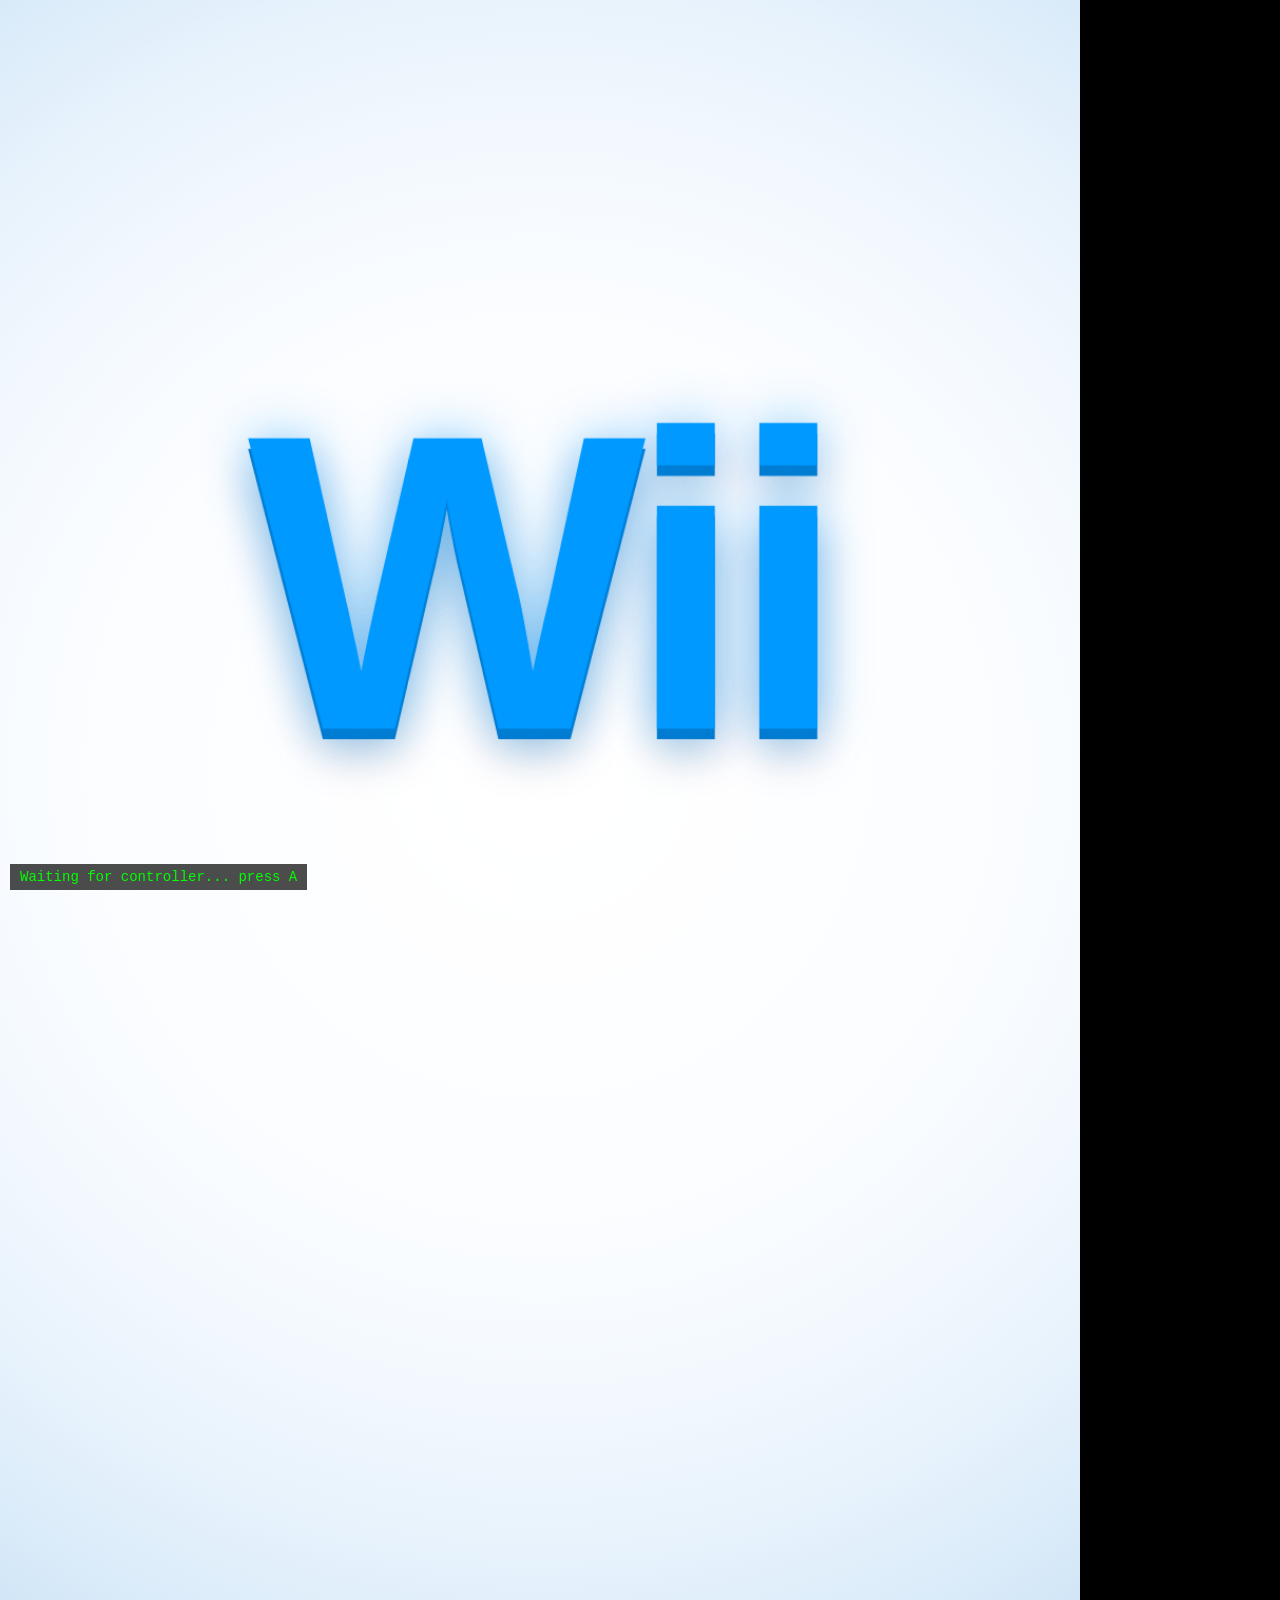
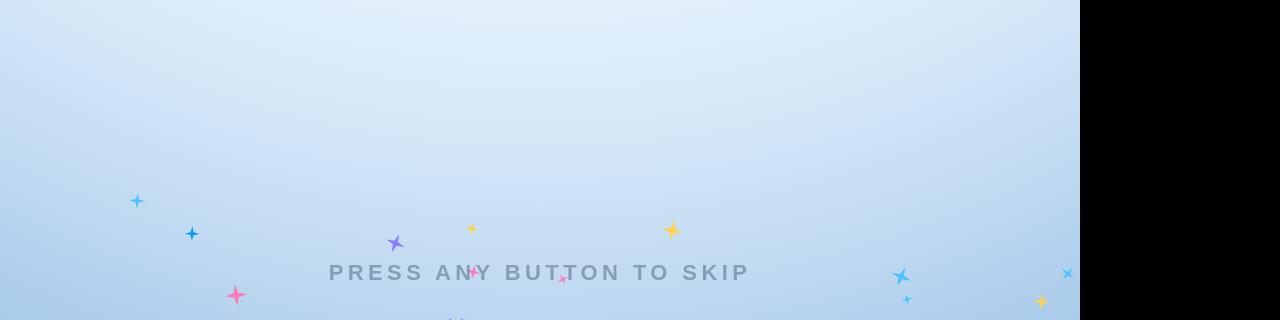
==== commit 57b42b3b: "Lights file is an example; gitleaks allowlist for test fixtures; CI uses Node 22; export tool can ad" ====
--- a/index.html
+++ b/index.html
@@ -984,6 +984,7 @@
 
 
 <script src="ha-config.js"></script>
+<script src="ha-config.local.js"></script>      <!-- the owner's own copy (~/.config/mirror/ha-config.js), if there is one -->
 <style id="ha-css">
 /* shared channel chrome (pg-head, pg-tile, pg-legend, pg-k, pg-toast) comes from pool-css */
 #app-lights { padding:56px 46px 40px; background:#f3f6fa; }
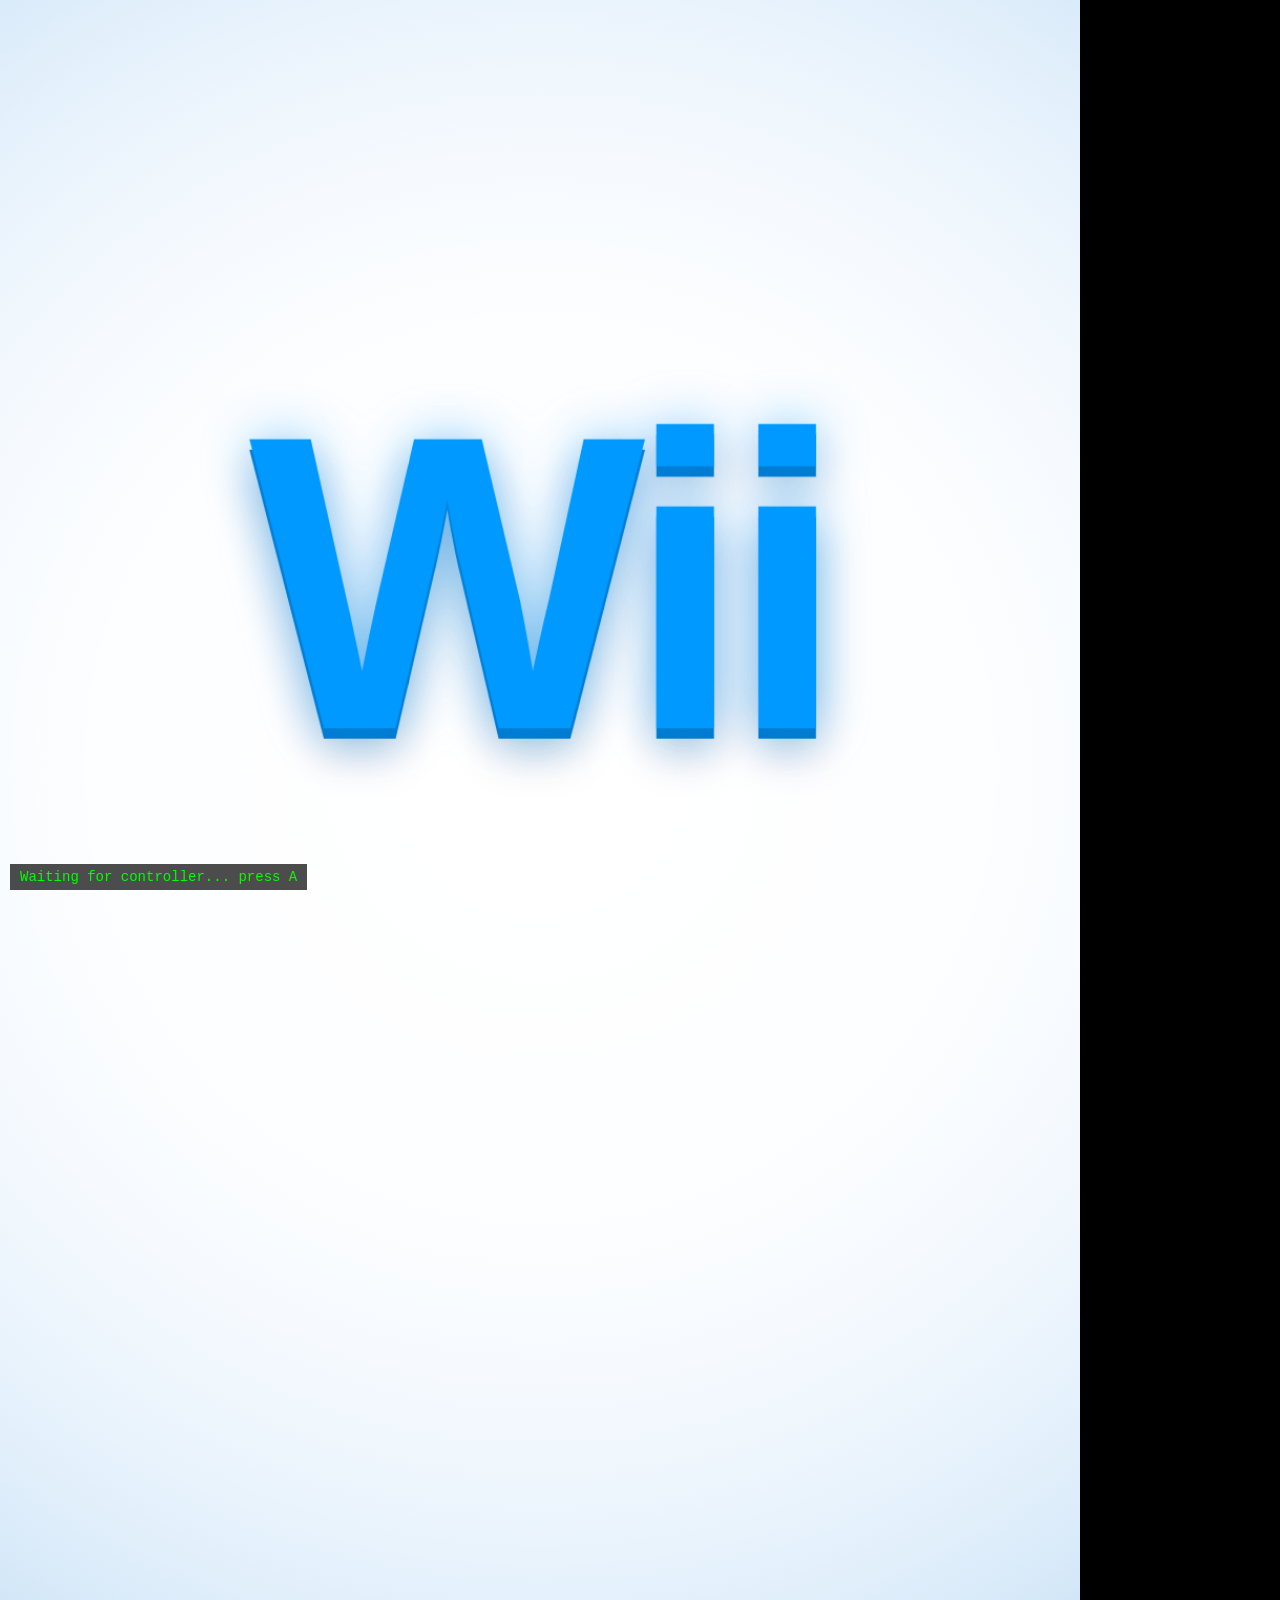
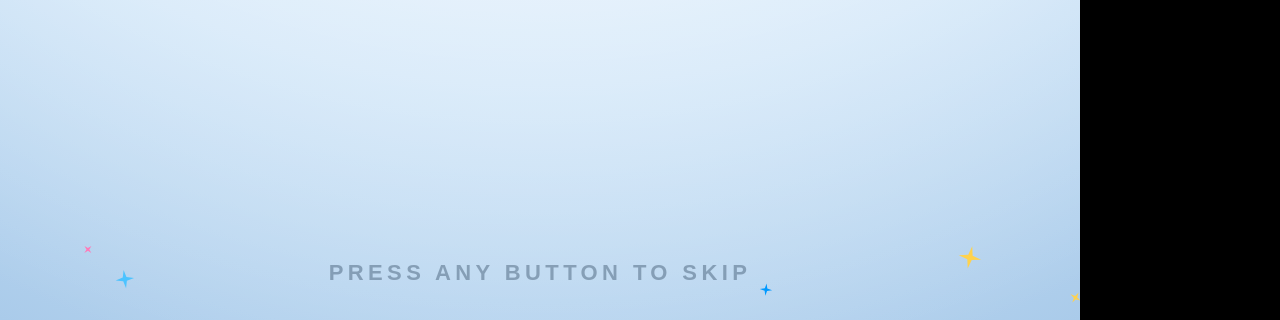
==== commit 4524a2f6: "Security fixes: the dashboard server answers only the mirror's own pages (DNS rebinding and cross-si" ====
--- a/index.html
+++ b/index.html
@@ -4,430 +4,13 @@
   <meta charset="UTF-8">
   <meta name="viewport" content="width=device-width, initial-scale=1.0">
   <title>Wii Mirror Menu - Portrait OS</title>
-  <style>
-    * {
-      box-sizing: border-box;
-      margin: 0;
-      padding: 0;
-      user-select: none;
-      -webkit-user-select: none;
-    }
-
-    body {
-      width: 1080px;
-      height: 1920px;
-      background: #000000; /* Pure black background for physical mirror reflection */
-      color: #333;
-      font-family: -apple-system, BlinkMacSystemFont, 'Segoe UI', Roboto, Helvetica, Arial, sans-serif;
-      overflow: hidden;
-      display: flex;
-      flex-direction: column;
-      justify-content: space-between;
-      position: relative;
-    }
-
-    /* Glass Effect Container */
-    .mirror-frame {
-      width: 100%;
-      height: 100%;
-      background: radial-gradient(circle at center, rgba(240, 243, 248, 0.95) 0%, rgba(215, 222, 232, 0.95) 100%);
-      display: flex;
-      flex-direction: column;
-      justify-content: space-between;
-      padding: 40px 30px;
-      position: relative;
-    }
-
-    /* Top Wii Header Bar */
-    .wii-header {
-      display: flex;
-      justify-content: space-between;
-      align-items: center;
-      background: rgba(255, 255, 255, 0.85);
-      border-radius: 20px;
-      padding: 20px 35px;
-      box-shadow: 0 8px 20px rgba(0,0,0,0.06);
-      border: 2px solid #e0e6ed;
-    }
-
-    .time-display {
-      font-size: 52px;
-      font-weight: 700;
-      color: #445566;
-      letter-spacing: -1px;
-    }
-
-    .date-display {
-      font-size: 24px;
-      font-weight: 500;
-      color: #778899;
-      text-transform: uppercase;
-      letter-spacing: 1px;
-    }
-
-    .wii-logo-badge {
-      font-size: 38px;
-      font-weight: 800;
-      color: #0099ff;
-      letter-spacing: -1px;
-      display: flex;
-      align-items: center;
-      gap: 10px;
-    }
-
-    .wii-logo-badge span {
-      font-size: 18px;
-      background: #0099ff;
-      color: #fff;
-      padding: 4px 10px;
-      border-radius: 12px;
-      font-weight: 600;
-    }
-
-    /* Main Grid Area - 3 columns x 4 rows */
-    .channel-grid {
-      display: grid;
-      grid-template-columns: repeat(3, 1fr);
-      grid-template-rows: repeat(4, 1fr);
-      gap: 24px;
-      width: 100%;
-      height: 1380px;
-      padding: 10px 0;
-    }
-
-    /* Wii Channel TV Tile */
-    .channel-tile {
-      background: linear-gradient(145deg, #ffffff, #e6ecf2);
-      border-radius: 28px;
-      border: 4px solid #d0d7e2;
-      box-shadow: 0 10px 25px rgba(0,0,0,0.08), inset 0 2px 4px rgba(255,255,255,0.8);
-      display: flex;
-      flex-direction: column;
-      align-items: center;
-      justify-content: center;
-      position: relative;
-      cursor: pointer;
-      transition: all 0.2s ease;
-      overflow: hidden;
-      padding: 20px;
-    }
-
-    /* Highlight state for OpenMote Navigation */
-    .channel-tile.focused {
-      border-color: #00aaff;
-      box-shadow: 0 0 0 8px rgba(0, 170, 255, 0.4), 0 15px 35px rgba(0,170,255,0.25);
-      transform: scale(1.04);
-      z-index: 10;
-      background: linear-gradient(145deg, #ffffff, #f0f7ff);
-    }
-
-    .channel-icon {
-      font-size: 64px;
-      margin-bottom: 12px;
-      filter: drop-shadow(0 4px 6px rgba(0,0,0,0.1));
-    }
-
-    .channel-title {
-      font-size: 22px;
-      font-weight: 700;
-      color: #334455;
-      text-align: center;
-      line-height: 1.2;
-    }
-
-    .channel-subtitle {
-      font-size: 15px;
-      color: #778899;
-      margin-top: 4px;
-      font-weight: 500;
-    }
-
-    /* Wii Bottom Control Bar */
-    .wii-footer {
-      display: flex;
-      justify-content: space-between;
-      align-items: center;
-      padding: 10px 10px;
-    }
-
-    .wii-btn {
-      width: 130px;
-      height: 130px;
-      border-radius: 50%;
-      background: linear-gradient(145deg, #ffffff, #dcdfe5);
-      border: 4px solid #bec5d1;
-      display: flex;
-      flex-direction: column;
-      align-items: center;
-      justify-content: center;
-      font-weight: 700;
-      color: #556677;
-      box-shadow: 0 8px 18px rgba(0,0,0,0.1);
-      font-size: 16px;
-      gap: 4px;
-      transition: all 0.2s ease;
-    }
-
-    .wii-btn.focused {
-      border-color: #00aaff;
-      box-shadow: 0 0 0 6px rgba(0, 170, 255, 0.4), 0 10px 25px rgba(0,0,0,0.15);
-      transform: scale(1.08);
-      background: #ffffff;
-    }
-
-    .wii-btn-icon {
-      font-size: 32px;
-    }
-
-    /* Fullscreen Channel Overlay App View */
-    .app-overlay {
-      position: absolute;
-      top: 0;
-      left: 0;
-      width: 1080px;
-      height: 1920px;
-      background: #f5f7fa;
-      z-index: 100;
-      display: none;
-      flex-direction: column;
-      padding: 60px 50px;
-      animation: fadeIn 0.25s ease-out;
-    }
-
-    .app-overlay.active {
-      display: flex;
-    }
-
-    @keyframes fadeIn {
-      from { opacity: 0; transform: scale(0.96); }
-      to { opacity: 1; transform: scale(1); }
-    }
-
-    .app-header {
-      display: flex;
-      justify-content: space-between;
-      align-items: center;
-      border-bottom: 3px solid #dce2ec;
-      padding-bottom: 30px;
-      margin-bottom: 40px;
-    }
-
-    .app-title {
-      font-size: 48px;
-      font-weight: 800;
-      color: #223344;
-      display: flex;
-      align-items: center;
-      gap: 20px;
-    }
-
-    .back-hint {
-      background: #0099ff;
-      color: white;
-      padding: 12px 24px;
-      border-radius: 30px;
-      font-size: 22px;
-      font-weight: 700;
-      box-shadow: 0 6px 15px rgba(0, 153, 255, 0.3);
-    }
-
-    /* App-Specific Layouts */
-    .billiards-app {
-      display: flex;
-      flex-direction: column;
-      align-items: center;
-      gap: 40px;
-      height: 100%;
-    }
-
-    .scoreboard-container {
-      display: grid;
-      grid-template-columns: 1fr 1fr;
-      gap: 30px;
-      width: 100%;
-      margin-top: 20px;
-    }
-
-    .score-card {
-      background: #ffffff;
-      border-radius: 32px;
-      padding: 40px;
-      border: 4px solid #d0d7e2;
-      display: flex;
-      flex-direction: column;
-      align-items: center;
-      box-shadow: 0 12px 30px rgba(0,0,0,0.06);
-    }
-
-    .score-card.active-player {
-      border-color: #00aaff;
-      box-shadow: 0 0 0 6px rgba(0, 170, 255, 0.3);
-    }
-
-    .player-name {
-      font-size: 36px;
-      font-weight: 700;
-      color: #556677;
-      margin-bottom: 20px;
-    }
-
-    .score-num {
-      font-size: 140px;
-      font-weight: 900;
-      color: #0099ff;
-      line-height: 1;
-    }
-
-    .pool-controls-hint {
-      background: #eef3f8;
-      border-radius: 20px;
-      padding: 30px;
-      width: 100%;
-      text-align: center;
-      font-size: 24px;
-      color: #445566;
-      border: 2px solid #d0d7e2;
-      margin-top: auto;
-    }
-
-    /* Lighting App Grid */
-    .lighting-grid {
-      display: grid;
-      grid-template-columns: 1fr 1fr;
-      gap: 30px;
-      width: 100%;
-    }
-
-    .scene-card {
-      background: #ffffff;
-      border-radius: 28px;
-      padding: 40px;
-      border: 4px solid #d0d7e2;
-      display: flex;
-      flex-direction: column;
-      align-items: center;
-      gap: 15px;
-      font-size: 28px;
-      font-weight: 700;
-      color: #334455;
-    }
-
-    .scene-card.selected {
-      border-color: #00aaff;
-      background: #f0f8ff;
-      box-shadow: 0 0 0 6px rgba(0, 170, 255, 0.3);
-    }
-
-    /* Onscreen OpenMote Controller Legend */
-    .remote-legend {
-      position: absolute;
-      bottom: 25px;
-      right: 40px;
-      background: rgba(255,255,255,0.9);
-      padding: 10px 20px;
-      border-radius: 20px;
-      border: 2px solid #ccc;
-      font-size: 16px;
-      font-weight: 600;
-      color: #666;
-      display: flex;
-      gap: 15px;
-    }
-  </style>
-
-<style>
-.controller-focused {
-    outline: 3px solid #00ffff !important;
-    box-shadow: 0 0 15px #00ffff !important;
-    transform: scale(1.02);
-    transition: all 0.1s ease-in-out;
-}
-</style>
-
-<style id="wii-plus">
-@keyframes tileIn { from { opacity:0; translate:0 40px; } to { opacity:1; translate:0 0; } }
-@keyframes glowPulse { 0%,100% { box-shadow:0 0 0 8px rgba(0,170,255,.35),0 15px 35px rgba(0,170,255,.2); } 50% { box-shadow:0 0 0 14px rgba(0,170,255,.18),0 15px 45px rgba(0,170,255,.4); } }
-@keyframes shine { from { transform:translateX(-120%) skewX(-20deg); } to { transform:translateX(260%) skewX(-20deg); } }
-.channel-tile { animation: tileIn .55s cubic-bezier(.2,.8,.2,1) backwards; }
-.channel-tile:nth-child(1){animation-delay:.05s}.channel-tile:nth-child(2){animation-delay:.1s}.channel-tile:nth-child(3){animation-delay:.15s}
-.channel-tile:nth-child(4){animation-delay:.2s}.channel-tile:nth-child(5){animation-delay:.25s}.channel-tile:nth-child(6){animation-delay:.3s}
-.channel-tile:nth-child(7){animation-delay:.35s}.channel-tile:nth-child(8){animation-delay:.4s}.channel-tile:nth-child(9){animation-delay:.45s}
-.channel-tile:nth-child(10){animation-delay:.5s}.channel-tile:nth-child(11){animation-delay:.55s}.channel-tile:nth-child(12){animation-delay:.6s}
-.channel-tile.focused { animation: glowPulse 1.6s ease-in-out infinite; }
-.channel-tile::after { content:""; position:absolute; top:0; left:0; width:35%; height:100%; background:linear-gradient(90deg,transparent,rgba(255,255,255,.7),transparent); opacity:0; pointer-events:none; }
-.channel-tile.focused::after { opacity:1; animation: shine .9s ease-out 1; }
-.channel-icon { font-size:76px; }
-.channel-title { font-size:25px; }
-.wii-header { background:linear-gradient(135deg,rgba(255,255,255,.95),rgba(225,238,250,.9)); }
-.wii-btn:hover, .wii-btn.focused { transform:scale(1.08); }
-.remote-legend { gap:18px; }
-</style>
-
-<style id="home2">
-/* Home screen: dark glass, a big Now Playing hero, channel tiles below */
-.mirror-frame { background:radial-gradient(900px 620px at 50% -4%, color-mix(in srgb, var(--np-accent,#2f7bff) 34%, transparent), transparent 70%), radial-gradient(700px 520px at 100% 100%, color-mix(in srgb, var(--np-accent,#2f7bff) 16%, transparent), transparent 70%), #05060b;
-  justify-content:flex-start; padding:46px 30px 26px; transition:background 1s; }
-.wii-header { background:none; border:0; box-shadow:none; padding:0 16px; height:150px; flex:none; align-items:flex-end; }
-.time-display { font-size:116px; font-weight:200; color:#f3f5fb; letter-spacing:-4px; line-height:.95; }
-.date-display { font-size:28px; font-weight:600; color:#8f96b3; letter-spacing:.22em; margin-top:10px; }
-.hdr-right { display:flex; flex-direction:column; align-items:flex-end; gap:12px; }
-.y-music { display:flex; align-items:center; gap:14px; font-size:28px; font-weight:800; color:#f3f5fb; background:rgba(255,255,255,.08); border:1.5px solid rgba(255,255,255,.14); border-radius:40px; padding:8px 28px 8px 10px; }
-.ybtn { width:54px; height:54px; border-radius:50%; background:#ffc20e; color:#3a2a00; display:flex; align-items:center; justify-content:center; font-size:34px; font-weight:900; box-shadow:0 0 22px rgba(255,194,14,.55); }
-.hdr-tag { font-size:20px; font-weight:800; letter-spacing:.3em; color:#59607c; padding-bottom:14px; }
-
-.channel-grid { flex:1; height:auto; min-height:0; grid-template-rows:repeat(4,1fr); gap:22px; padding:0; margin:30px 0 22px; }
-.channel-tile { background:rgba(255,255,255,.055); border:1.5px solid rgba(255,255,255,.1); border-radius:34px; box-shadow:none; padding:14px; animation:tileIn .55s cubic-bezier(.2,.8,.2,1) backwards; }
-.channel-tile::after { display:none; }
-.channel-icon { font-size:80px; margin-bottom:10px; filter:none; }
-.channel-title { color:#f3f5fb; font-size:29px; font-weight:700; }
-.channel-subtitle { color:#8f96b3; font-size:19px; font-weight:500; }
-.channel-tile.focused { background:rgba(255,255,255,.13); border-color:var(--np-accent,#29c4ff); transform:scale(1.04); animation:homePulse 2s ease-in-out infinite; }
-@keyframes homePulse {
-  0%,100% { box-shadow:0 0 0 6px color-mix(in srgb, var(--np-accent,#29c4ff) 34%, transparent), 0 22px 50px rgba(0,0,0,.55); }
-  50% { box-shadow:0 0 0 12px color-mix(in srgb, var(--np-accent,#29c4ff) 14%, transparent), 0 22px 60px rgba(0,0,0,.55); } }
-
-.channel-tile.hero { width:100%; height:560px; flex:none; flex-direction:row; justify-content:flex-start; align-items:center; gap:34px; padding:36px; border-radius:50px; margin-top:26px;
-  background:#0b0a14; border-color:rgba(255,255,255,.14); animation:none; }
-.channel-tile.hero.focused { transform:scale(1.012); animation:homePulse 2s ease-in-out infinite; }
-.hero > * { position:relative; z-index:2; }
-.hero-bg { position:absolute !important; inset:-70px; z-index:0 !important; background:var(--np-art) center/cover; filter:blur(52px) brightness(.5) saturate(1.7); opacity:0; transition:opacity .9s; }
-.hero.live .hero-bg { opacity:1; }
-.hero-shade { position:absolute !important; inset:0; z-index:1 !important; background:linear-gradient(100deg,rgba(5,5,12,.1),rgba(5,5,12,.5)); }
-.hero-art { width:488px; height:488px; flex:none; border-radius:36px; overflow:hidden; background:linear-gradient(145deg,#2c2356,#12101f); box-shadow:0 30px 70px rgba(0,0,0,.6), 0 0 90px color-mix(in srgb, var(--np-accent,#7a5cff) 40%, transparent); }
-.hero-art img { width:100%; height:100%; object-fit:cover; display:none; }
-.hero.live .hero-art img { display:block; }
-.hero-ph { height:100%; display:flex; align-items:center; justify-content:center; font-size:210px; color:rgba(255,255,255,.35); }
-.hero.live .hero-ph { display:none; }
-.hero-body { flex:1; min-width:0; align-self:stretch; display:flex; flex-direction:column; justify-content:center; text-align:left; }
-.hero-kicker > span:last-child { overflow:hidden; text-overflow:ellipsis; }
-.hero-kicker { display:flex; align-items:center; gap:12px; font-size:19px; font-weight:800; letter-spacing:.13em; white-space:nowrap; text-transform:uppercase; color:var(--np-accent-soft,#aab4ff); }
-.hero-eq { display:none; gap:4px; align-items:flex-end; height:24px; }
-.hero.live .hero-eq { display:inline-flex; }
-.hero-eq i { width:5px; border-radius:3px; background:var(--np-accent,#ff5a8a); animation:npEq3 .9s ease-in-out infinite; }
-.hero-eq i:nth-child(2) { animation-delay:-.25s } .hero-eq i:nth-child(3) { animation-delay:-.5s } .hero-eq i:nth-child(4) { animation-delay:-.7s }
-.hero:not(.playing) .hero-eq i { animation:none; height:5px; opacity:.5; }
-@keyframes npEq3 { 0%,100% { height:5px } 50% { height:24px } }
-.hero-title { margin-top:14px; font-size:52px; font-weight:800; line-height:1.07; letter-spacing:-.5px; color:#fff; display:-webkit-box; -webkit-line-clamp:3; -webkit-box-orient:vertical; overflow:hidden; text-shadow:0 4px 22px rgba(0,0,0,.5); }
-.hero-title.long { font-size:42px; }
-.hero-artist { margin-top:12px; font-size:33px; font-weight:600; color:var(--np-accent-soft,#cfd6ff); white-space:nowrap; overflow:hidden; text-overflow:ellipsis; }
-.hero-album { margin-top:6px; font-size:24px; font-weight:500; color:rgba(255,255,255,.55); overflow:hidden; text-overflow:ellipsis; white-space:nowrap; }
-.hero:not(.live) .hero-album { white-space:normal; font-size:26px; line-height:1.35; margin-top:16px; }
-.hero-prog { display:none; align-items:center; gap:14px; margin-top:26px; font-size:20px; font-weight:600; font-variant-numeric:tabular-nums; color:rgba(255,255,255,.7); }
-.hero.live .hero-prog { display:flex; } .hero-prog .np-bar { height:9px; border-radius:5px; } .hero-prog .np-bar i { border-radius:5px; }
-.hero-prog span { width:50px; } .hero-prog span:last-child { text-align:right; width:56px; }
-.hero-ctrl { display:none; align-items:center; gap:22px; margin-top:22px; }
-.hero.live .hero-ctrl { display:flex; }
-.hb { width:76px; height:76px; border-radius:50%; background:rgba(255,255,255,.1); border:2px solid rgba(255,255,255,.18); display:flex; align-items:center; justify-content:center; color:#fff; transition:transform .12s, background .12s; }
-.hb svg { width:34px; height:34px; fill:currentColor; }
-.hb.big { width:100px; height:100px; background:#fff; color:#12101c; border-color:#fff; } .hb.big svg { width:46px; height:46px; }
-.hb.tap { transform:scale(.88); }
-.hero-hint { display:flex; gap:20px; margin-top:22px; font-size:19px; font-weight:600; color:rgba(255,255,255,.5); white-space:nowrap; }
-.hero:not(.live) .hero-hint span:not(:last-child):not(.hy) { display:none; }
-.hero-hint b { color:#fff; background:rgba(255,255,255,.14); border-radius:8px; padding:1px 10px; margin-right:6px; font-weight:700; }
-
-.remote-legend { position:static; align-self:center; flex:none; background:rgba(255,255,255,.06); border:1px solid rgba(255,255,255,.1); color:#8f96b3; padding:10px 26px; border-radius:30px; font-size:18px; gap:22px; }
-.remote-legend b { color:#e6e9f5; }
-</style>
+  <link rel="stylesheet" href="home/base.css">
+
+<link rel="stylesheet" href="home/controller-focus.css">
+
+<link rel="stylesheet" href="home/tile-motion.css">
+
+<link rel="stylesheet" href="home/home-screen.css">
 <style>html.intro-pre body::before { content:""; position:fixed; left:0; top:0; width:1080px; height:1920px; background:#000; z-index:8999; }</style>
 <script>
   // boot intro (intro.js): black cover until it starts; the flag lives in the kiosk's /tmp Chrome profile, so a reboot resets it
@@ -592,2526 +175,39 @@
     <div id="pw-root"></div>
   </div>
 
-  <script id="idle-core">
-    // Screensaver wake + idle tracking. Registered before the page's key handler so the press that
-    // wakes the screensaver is swallowed instead of also acting on the screen underneath.
-    window.MirrorIdle = { last: performance.now(), wokeAt: 0, saver: null };
-    // tap the Xbox button (proxy.py watches it: the browser can't see it over bluetooth) -> the Xbox menu: music controls, volume, screensaver.
-    // Same idea as the menu pad_quit.py draws during games; this one is for the dashboard and every channel on it, the music app included.
-    (function () {
-      const css = document.createElement('style');
-      css.textContent = `#xm { position:fixed; inset:0; z-index:6000; display:none; align-items:center; justify-content:center; background:rgba(4,4,10,.82); backdrop-filter:blur(18px); font-family:-apple-system,'Segoe UI',Roboto,Helvetica,Arial,sans-serif; color:#fff; }
-#xm.on { display:flex; }
-#xm .card { width:940px; background:rgba(24,24,36,.96); border:2px solid rgba(255,255,255,.16); border-radius:44px; padding:44px 44px 36px; box-shadow:0 40px 100px rgba(0,0,0,.7); }
-#xm .hd { display:flex; align-items:center; gap:30px; }
-#xm .hd img, #xm .hd .ph { width:190px; height:190px; border-radius:26px; object-fit:cover; background:rgba(255,255,255,.1); flex:none; display:flex; align-items:center; justify-content:center; font-size:90px; color:rgba(255,255,255,.3); }
-#xm .hd .t { font-size:46px; font-weight:800; line-height:1.1; display:-webkit-box; -webkit-line-clamp:2; -webkit-box-orient:vertical; overflow:hidden; }
-#xm .hd .a { margin-top:8px; font-size:32px; font-weight:600; color:rgba(255,255,255,.65); white-space:nowrap; overflow:hidden; text-overflow:ellipsis; }
-#xm .hd .x { min-width:0; flex:1; }
-#xm .row { margin-top:22px; border-radius:30px; border:3px solid transparent; padding:20px 26px; font-size:40px; font-weight:800; display:flex; align-items:center; gap:24px; background:rgba(255,255,255,.07); }
-#xm .row.on { background:rgba(255,255,255,.16); border-color:#fff; box-shadow:0 0 0 7px rgba(255,255,255,.14); }
-#xm .tr { justify-content:center; gap:34px; background:none; }
-#xm .tr .b { width:150px; height:150px; border-radius:50%; background:rgba(255,255,255,.12); border:3px solid rgba(255,255,255,.18); display:flex; align-items:center; justify-content:center; font-size:60px; }
-#xm .tr .b.big { width:180px; height:180px; font-size:76px; background:rgba(255,255,255,.2); }
-#xm .tr .b.on { background:#fff; color:#12101c; transform:scale(1.14); box-shadow:0 0 0 9px rgba(255,255,255,.25); }
-#xm .tr.on { border-color:transparent; box-shadow:none; background:none; }
-#xm .vol .bar { flex:1; height:16px; border-radius:8px; background:rgba(255,255,255,.2); overflow:hidden; } #xm .vol .bar i { display:block; height:100%; background:#fff; border-radius:8px; }
-#xm .vol b { width:80px; text-align:right; font-variant-numeric:tabular-nums; }
-#xm .leg { margin-top:26px; display:flex; justify-content:center; gap:34px; font-size:25px; font-weight:600; color:rgba(255,255,255,.55); }
-#xm .leg b { background:rgba(255,255,255,.16); color:#fff; border-radius:10px; padding:2px 14px; margin-right:8px; }`;
-      document.head.appendChild(css);
-      const el = document.createElement('div'); el.id = 'xm'; document.body.appendChild(el);
-      let open = false, row = 0, col = 1, vol = null, volT = null, last = 0, n = null, rn = null;
-      const KEY = { up: 'ArrowUp', down: 'ArrowDown', left: 'ArrowLeft', right: 'ArrowRight', a: 'Enter', b: 'Escape', back: 'Backspace', start: 'Tab' };
-      const fire = key => window.dispatchEvent(new KeyboardEvent('keydown', { key, bubbles: true, cancelable: true }));
-      function remoteDo(c) {
-        const I = window.MirrorIdle, sv = I.saver;
-        if (c.cmd === 'on') { if (!sv.active) sv.show(); }
-        else if (c.cmd === 'off') { if (sv.active) { sv.hide(); I.wokeAt = performance.now(); I.last = performance.now(); } }
-        else if (c.cmd === 'home') { sv.home(); I.last = performance.now(); }
-        else if (c.cmd === 'next' || c.cmd === 'prev') { if (!sv.active) sv.show(); else sv.nav(c.cmd === 'next' ? 1 : -1); }
-        else if (c.cmd === 'text') { if (window.MusicLib && MusicLib.isOpen()) [...c.text].forEach(ch => fire(ch.toLowerCase())); }
-        else if (c.cmd === 'key') {
-          I.last = performance.now();
-          if (c.key === 'xbox') { if (sv.active) { sv.hide(); I.wokeAt = performance.now(); } else if (open) hide(); else show(); }
-          else if (c.key === 'x' || c.key === 'y') { if (window.MirrorPadKey) MirrorPadKey(c.key); else fire(c.key); }
-          else fire(KEY[c.key]);
-        }
-      }
-      const esc = t => String(t == null ? '' : t).replace(/[&<>"]/g, c => ({ '&': '&amp;', '<': '&lt;', '>': '&gt;', '"': '&quot;' }[c]));
-      const sonos = (c, body) => fetch('/sonos/' + c, { method: 'POST', headers: { 'Content-Type': 'application/json' }, body: JSON.stringify(body || {}) }).catch(() => {});
-      const np = () => (window.mirrorNow && window.mirrorNow()) || {};
-      function paint() {
-        const p = np(), ok = p.ok && p.title, v = vol != null ? vol : (p.volume || 0), play = p.state === 'playing';
-        el.innerHTML = `<div class="card"><div class="hd">${ok && p.art ? `<img src="${esc(p.art)}" alt="">` : '<div class="ph">♪</div>'}<div class="x"><div class="t">${ok ? esc(p.title) : 'Nothing playing'}</div><div class="a">${ok ? esc(p.artist) : 'Sonos Era 300'}</div></div></div>
-          <div class="row tr${row === 0 ? ' on' : ''}"><div class="b${row === 0 && col === 0 ? ' on' : ''}">⏮</div><div class="b big${row === 0 && col === 1 ? ' on' : ''}">${play ? '⏸' : '▶'}</div><div class="b${row === 0 && col === 2 ? ' on' : ''}">⏭</div></div>
-          <div class="row vol${row === 1 ? ' on' : ''}">🔊<div class="bar"><i style="width:${v}%"></i></div><b>${v}</b></div>
-          <div class="row${row === 2 ? ' on' : ''}">🖼️ Screensaver</div>
-          <div class="row${row === 3 ? ' on' : ''}">😴 Deep sleep <span style="font-size:26px;font-weight:600;color:rgba(255,255,255,.55)">screen off · any button wakes it</span></div>
-          <div class="row${row === 4 ? ' on' : ''}">✕ Close</div>
-          <div class="leg"><span><b>▲▼</b>Move</span><span><b>◀▶</b>${row === 1 ? 'Volume' : 'Pick'}</span><span><b>A</b>Select</span><span><b>B</b>Close</span></div></div>`;
-      }
-      function show() { if (open) return; open = true; row = 0; col = 1; vol = null; last = performance.now(); el.classList.add('on'); paint(); }
-      function hide() { open = false; el.classList.remove('on'); }
-      function act() {
-        if (row === 0) { sonos(['prev', 'toggle', 'next'][col]); if (col === 1) { const p = np(); p.state = p.state === 'playing' ? 'paused' : 'playing'; paint(); } }
-        else if (row === 2) { hide(); const I = window.MirrorIdle; if (I && I.saver) I.saver.show(); }
-        else if (row === 3) { hide(); if (window.MirrorSleep) MirrorSleep.enter(); }
-        else if (row === 4) hide();
-      }
-      function key(k) {
-        if (k === 'ArrowUp') row = Math.max(0, row - 1); else if (k === 'ArrowDown') row = Math.min(4, row + 1);
-        else if (k === 'ArrowLeft' || k === 'ArrowRight') {
-          const d = k === 'ArrowRight' ? 1 : -1;
-          if (row === 0) col = Math.max(0, Math.min(2, col + d));
-          else if (row === 1) { vol = Math.max(0, Math.min(100, (vol != null ? vol : (np().volume || 0)) + 5 * d)); clearTimeout(volT); volT = setTimeout(() => sonos('volume', { volume: vol }), 150); }
-        } else if (k === 'Enter' || k === ' ') return act();
-        paint();
-      }
-      window.addEventListener('keydown', e => {
-        if (!open) return;
-        last = performance.now(); e.stopImmediatePropagation(); e.preventDefault();
-        if (e.ctrlKey || e.altKey || e.metaKey || /^F\d+$/.test(e.key)) return;
-        if (e.key === 'Escape' || e.key === 'Backspace' || e.key.toLowerCase() === 'b') return hide();
-        key(e.key);
-      }, true);
-      setInterval(() => { if (open) { if (performance.now() - last > 60e3) hide(); else paint(); } }, 1000);
-      setInterval(async () => {
-        try {
-          const j = await (await fetch('/mirror/xbox')).json(), I = window.MirrorIdle;
-          if (n !== null && j.n !== n && j.age < 3 && !window.MirrorExternal) {
-            if (I.saver && I.saver.active) { I.saver.hide(); I.wokeAt = performance.now(); }      // a tap wakes the screensaver like any other button
-            else if (open) hide(); else show();
-          }
-          n = j.n;
-          if (j.build) { if (window.MirrorBuild && window.MirrorBuild !== j.build && !window.MirrorExternal && performance.now() - I.last > 20000) { location.reload(); return; } window.MirrorBuild = window.MirrorBuild || j.build; }      // a new version was deployed: reload once nobody is using it
-          const R = j.r;                                              // the phone remote (an admin's phone): buttons and screensaver commands, in order
-          if (R) {
-            if (rn !== null && !window.MirrorExternal && I.saver && !window.MirrorAsleep) R.cmds.filter(c => c.id > rn).forEach(c => remoteDo(c));
-            rn = R.n;
-          }
-        } catch (e) {}
-      }, 300);
-    })();
-
-    // Deep sleep: black page, nothing animating, pollers throttled; proxy.py turns the HDMI output off and wakes it on any controller button.
-    // Starts from the Xbox menu, or by itself after the screensaver has run SLEEP_MIN minutes with no music playing (Party mode keeps a song going, so it never gets there).
-    (function () {
-      const SLEEP_MIN = window.MirrorSleepMin || 45;
-      const css = document.createElement('style');
-      css.textContent = '#zz { position:fixed; inset:0; z-index:9999; background:#000; display:none; } body.zz #zz { display:block; } body.zz > *:not(#zz):not(script):not(style) { display:none !important; } body.zz * { animation:none !important; transition:none !important; }';
-      document.head.appendChild(css);
-      const z = document.createElement('div'); z.id = 'zz'; document.body.appendChild(z);
-      // while asleep the pollers that still run get a 45 s old answer instead of hitting the speaker / Home Assistant every second
-      const f = window.fetch.bind(window), cache = new Map();
-      window.fetch = (u, o) => {
-        if (!window.MirrorAsleep || typeof u !== 'string' || (o && o.method && o.method !== 'GET') || u.startsWith('/mirror/')) return f(u, o);
-        const c = cache.get(u); if (c && Date.now() - c.t < 45000) return Promise.resolve(c.r.clone());
-        return f(u, o).then(r => { cache.set(u, { t: Date.now(), r: r.clone() }); return r; });
-      };
-      const post = on => f('/mirror/sleep', { method: 'POST', headers: { 'Content-Type': 'application/json' }, body: JSON.stringify({ on }) }).catch(() => {});
-      let enteredAt = 0;
-      function enter() {
-        if (window.MirrorAsleep) return;
-        enteredAt = performance.now();
-        const I = window.MirrorIdle; if (I && I.saver) { if (I.saver.active) I.saver.hide(); I.saver.home(); }
-        window.MirrorAsleep = true; document.body.classList.add('zz'); post(true);
-      }
-      function wake() {
-        if (!window.MirrorAsleep) return;
-        window.MirrorAsleep = false; document.body.classList.remove('zz');
-        const I = window.MirrorIdle; if (I) { I.last = performance.now(); I.wokeAt = performance.now() + 500; }      // the press that woke it does nothing else
-        cache.clear();
-      }
-      window.MirrorSleep = { enter, wake, get asleep() { return !!window.MirrorAsleep; } };
-      // asleep: swallow every key (and ask the proxy to wake), and follow the proxy's state (it wakes on controller buttons the page can't see)
-      window.addEventListener('keydown', e => { if (!window.MirrorAsleep) return; e.stopImmediatePropagation(); e.preventDefault(); post(false); }, true);
-      setInterval(async () => {
-        try {
-          const j = await (await f('/mirror/sleep')).json();
-          if (window.MirrorAsleep && !j.asleep && performance.now() - enteredAt > 3000) wake();
-          else if (!window.MirrorAsleep && j.asleep) enter();      // told to sleep from elsewhere
-        } catch (e) {}
-      }, 1000);
-      // the screensaver has been up long enough, nothing is playing: sleep
-      setInterval(() => {
-        const I = window.MirrorIdle, n = window.mirrorNow && window.mirrorNow();
-        if (window.MirrorAsleep || window.MirrorExternal || !I || !I.saver || !I.saver.active) return;
-        if (n && n.state === 'playing') return;                   // music (Party mode always has some) keeps the mirror up
-        if (performance.now() - I.saver.shownAt > SLEEP_MIN * 60e3) enter();
-      }, 30000);
-    })();
-    window.addEventListener('keydown', e => {
-      const I = window.MirrorIdle, now = performance.now();
-      I.last = now;
-      if (window.MirrorExternal) { e.stopImmediatePropagation(); return; }   // ES-DE is running: input is for the games
-      if (I.saver && I.saver.active) {
-        e.stopImmediatePropagation(); const k = e.key.toLowerCase(), a = { arrowleft: -1, arrowup: -1, arrowright: 1, arrowdown: 1 }[k];
-        if (a) { if (!e.repeat) I.saver.nav(a); return; }                                  // the d-pad steers the slides
-        I.saver.hide(); I.wokeAt = now;
-        if (k === 'x') { I.saver.home(); return; }                                         // X: the dashboard home
-        if (k === 'y' && window.MusicSaver) MusicSaver.pick();                             // Y: the jukebox; anything else just wakes it
-        return;
-      }
-      if (now - I.wokeAt < 600) e.stopImmediatePropagation();
-    }, true);
-  </script>
-
-  <script>
-    // System Clock
-    function updateClock() {
-      const now = new Date();
-      let hours = now.getHours();
-      const minutes = now.getMinutes().toString().padStart(2, '0');
-      const ampm = hours >= 12 ? 'PM' : 'AM';
-      hours = hours % 12;
-      hours = hours ? hours : 12;
-      document.getElementById('clock').textContent = `${hours}:${minutes} ${ampm}`;
-      
-      const options = { weekday: 'short', month: 'short', day: 'numeric' };
-      document.getElementById('date').textContent = now.toLocaleDateString('en-US', options);
-    }
-    setInterval(updateClock, 1000);
-    updateClock();
-
-    // Wii Audio Feedback Synthesizer
-    const audioCtx = new (window.AudioContext || window.webkitAudioContext)();
-    function playWiiSound(freq = 440, type = 'sine', duration = 0.08) {
-      if (window.mirrorQuiet && window.mirrorQuiet()) return;      // music is playing on the Sonos: the mirror stays quiet
-      if (audioCtx.state === 'suspended') audioCtx.resume();
-      const osc = audioCtx.createOscillator();
-      const gain = audioCtx.createGain();
-      osc.type = type;
-      osc.frequency.setValueAtTime(freq, audioCtx.currentTime);
-      gain.gain.setValueAtTime(0.15, audioCtx.currentTime);
-      gain.gain.exponentialRampToValueAtTime(0.001, audioCtx.currentTime + duration);
-      osc.connect(gain);
-      gain.connect(audioCtx.destination);
-      osc.start();
-      osc.stop(audioCtx.currentTime + duration);
-    }
-
-    // Grid State & OpenMote Navigation
-    const tiles = Array.from(document.querySelectorAll('.channel-tile'));
-    const cols = 3;
-    const rows = 4;
-    let currentIndex = 0;
-    let activeApp = null;
-
-    function setFocus(index) {
-      tiles.forEach(tile => tile.classList.remove('focused'));
-      if (index >= 0 && index < tiles.length) {
-        currentIndex = index;
-        tiles[currentIndex].classList.add('focused');
-        playWiiSound(520, 'sine', 0.05); // High Wii hover tone
-      }
-    }
-
-    // OpenMote Key Handling
-    window.addEventListener('keydown', (e) => {
-      // If inside an active channel overlay
-      if (activeApp) {
-        if (e.key === 'Escape' || e.key === 'Backspace' || e.key.toLowerCase() === 'b') {
-          if (activeApp === 'app-lights' && window.haBack && window.haBack()) return;
-          if (activeApp === 'app-pool' && window.poolBack && window.poolBack()) return;
-          if (activeApp === 'app-posters' && window.postersBack && window.postersBack()) return;
-          if (activeApp === 'app-party' && window.partyBack && window.partyBack()) return;
-          if (activeApp === 'app-music' && window.musicBack && window.musicBack()) return;
-          if (activeApp === 'app-sports' && window.sportsBack && window.sportsBack()) return;
-          if (activeApp === 'app-settings' && window.settingsBack && window.settingsBack()) return;
-          // B Button: Back to Wii Menu
-          document.querySelectorAll('.app-overlay').forEach(app => app.classList.remove('active'));
-          activeApp = null;
-          playWiiSound(300, 'triangle', 0.12);
-        }
-        return;
-      }
-
-      // Main Wii Menu D-Pad Navigation
-      switch (e.key) {
-        case 'ArrowRight':
-          // tile 0 is the full-width Now Playing hero; the other tiles are a 3-wide grid starting at index 1
-          if (currentIndex >= 1 && (currentIndex - 1) % cols !== cols - 1 && currentIndex + 1 < tiles.length) setFocus(currentIndex + 1);
-          break;
-        case 'ArrowLeft':
-          if (currentIndex >= 1 && (currentIndex - 1) % cols !== 0) setFocus(currentIndex - 1);
-          break;
-        case 'ArrowDown':
-          if (currentIndex === 0) setFocus(2);
-          else if (currentIndex + cols < tiles.length) setFocus(currentIndex + cols);
-          break;
-        case 'ArrowUp':
-          if (currentIndex >= 1) setFocus(currentIndex - cols >= 1 ? currentIndex - cols : 0);
-          break;
-        case 'Enter':
-        case ' ':
-          // A Button: Open Channel
-          const targetAppId = tiles[currentIndex].getAttribute('data-app');
-          const targetOverlay = document.getElementById(`app-${targetAppId}`);
-          if (targetOverlay) {
-            targetOverlay.classList.add('active');
-            activeApp = `app-${targetAppId}`;
-            playWiiSound(880, 'sine', 0.2); // Wii Channel Launch Chime
-          } else {
-            playWiiSound(220, 'sawtooth', 0.1); // Empty slot click
-          }
-          break;
-      }
-    });
-
-    // Touch support for manual testing
-    tiles.forEach((tile, idx) => {
-      tile.addEventListener('click', () => {
-        setFocus(idx);
-        const targetAppId = tile.getAttribute('data-app');
-        const targetOverlay = document.getElementById(`app-${targetAppId}`);
-        if (targetOverlay) {
-          targetOverlay.classList.add('active');
-          activeApp = `app-${targetAppId}`;
-          playWiiSound(880, 'sine', 0.2);
-        }
-      });
-    });
-  </script>
+  <script src="home/idle-core.js"></script>
+
+  <script src="home/clock-and-navigation.js"></script>
 
 <div id="controller-status" style="position:fixed; bottom:10px; left:10px; color:lime; font-family:monospace; font-size:14px; background:rgba(0,0,0,0.7); padding:5px 10px; z-index:9999;">Waiting for controller... press A</div>
-<script>
-(() => {
-  const DEAD = 0.5, DELAY = 400, RATE = 120;
-  const status = document.getElementById('controller-status');
-  const held = {};
-  const keys = { up:'ArrowUp', down:'ArrowDown', left:'ArrowLeft', right:'ArrowRight', a:'Enter', b:'Escape' };
-  const repeatable = new Set(['up','down','left','right']);
-  const map = {
-    up:    p => p.buttons[12]?.pressed || p.axes[1] < -DEAD,
-    down:  p => p.buttons[13]?.pressed || p.axes[1] >  DEAD,
-    left:  p => p.buttons[14]?.pressed || p.axes[0] < -DEAD,
-    right: p => p.buttons[15]?.pressed || p.axes[0] >  DEAD,
-    a:     p => p.buttons[0]?.pressed,
-    b:     p => p.buttons[1]?.pressed
-  };
-  const fire = n => window.dispatchEvent(new KeyboardEvent('keydown', { key: keys[n] }));
-  function pad() {
-    const pads = [...navigator.getGamepads()].filter(p => p && p.connected);
-    return pads.find(p => p.mapping === 'standard') || pads[0];
-  }
-  function loop(t) {
-    const p = pad();
-    if (status) status.style.display = p ? 'none' : 'block';
-    if (p) for (const [name, test] of Object.entries(map)) {
-      if (test(p)) {
-        const h = held[name];
-        if (!h) { held[name] = { next: t + DELAY }; fire(name); }
-        else if (repeatable.has(name) && t >= h.next) { h.next = t + RATE; fire(name); }
-      } else delete held[name];
-    }
-    requestAnimationFrame(loop);
-  }
-  requestAnimationFrame(loop);
-})();
-</script>
-<script id="wii-plus-js">
-(() => {
-  const ctx = audioCtx; // reuses the page's existing AudioContext
-  const master = ctx.createGain(); master.gain.value = 0.8; master.connect(ctx.destination);
-  const lp = ctx.createBiquadFilter(); lp.type = 'lowpass'; lp.frequency.value = 1800; lp.connect(master);
-  const mtof = m => 440 * Math.pow(2, (m - 69) / 12);
-
-  function note(f, t, dur, type, vol, dest, att = 0.01) {
-    const o = ctx.createOscillator(), g = ctx.createGain();
-    o.type = type; o.frequency.value = f;
-    g.gain.setValueAtTime(0.0001, t);
-    g.gain.linearRampToValueAtTime(vol, t + att);
-    g.gain.exponentialRampToValueAtTime(0.0001, t + dur);
-    o.connect(g); g.connect(dest); o.start(t); o.stop(t + dur + 0.05);
-  }
-
-  // Optional user-supplied files in ./sounds (used when present, synth otherwise)
-  const samples = {};
-  ['hover', 'select', 'back', 'launch', 'error'].forEach(n => {
-    const a = new Audio(`sounds/${n}.mp3`); a.preload = 'auto';
-    a.addEventListener('canplaythrough', () => samples[n] = a);
-  });
-  function sample(n) {
-    if (!samples[n]) return false;
-    const c = samples[n].cloneNode(); c.volume = 0.7; c.play().catch(() => {}); return true;
-  }
-
-  const synth = {
-    hover:  t => { note(1318, t, .12, 'sine', .07, master); note(1760, t + .04, .14, 'sine', .05, master); },
-    back:   t => { note(660, t, .12, 'sine', .1, master); note(440, t + .08, .18, 'sine', .1, master); },
-    error:  t => note(160, t, .15, 'triangle', .12, master),
-    launch: t => [523, 659, 784, 1047, 1319].forEach((f, i) => { note(f, t + i * .07, .5, 'sine', .09, master); note(f * 2, t + i * .07, .3, 'sine', .03, master); })
-  };
-  function sfx(name) { if (!sample(name)) synth[name](ctx.currentTime); }
-
-  // Replace the page's old blip function; map its frequencies to named sounds
-  window.playWiiSound = (f = 440, type, d = .08) => {
-    if (window.mirrorQuiet && window.mirrorQuiet()) return;      // music is playing on the Sonos: the mirror stays quiet
-    if (ctx.state === 'suspended') ctx.resume();
-    if (f >= 800 && d >= .2) return sfx('launch');
-    if (f === 520) return sfx('hover');
-    if (f === 300) return sfx('back');
-    if (f === 220) return sfx('error');
-    note(f, ctx.currentTime, .18, 'sine', .1, master); note(f * 2, ctx.currentTime, .1, 'sine', .03, master);
-  };
-
-  window.addEventListener('keydown', () => { if (ctx.state === 'suspended') ctx.resume(); });
-
-  // Xbox-style legend
-  const lg = document.querySelector('.remote-legend');
-  if (lg) lg.innerHTML = '<span><b>D-Pad:</b> Move</span><span><b>A:</b> Select</span><span><b>B:</b> Back</span><span><b>LB/RB:</b> Volume</span>';
-
-  // Live weather (Open-Meteo, no key) for the home location set in Settings
-  const icon = c => c === 0 ? '☀️' : c <= 2 ? '🌤️' : c === 3 ? '☁️' : c <= 48 ? '🌫️' : c <= 67 ? '🌧️' : c <= 77 ? '❄️' : c <= 82 ? '🌧️' : '⛈️';
-  async function weather() {
-    try {
-      const cfg = await (await fetch('/mirror/config')).json(), L = cfg.location; if (!L) return;                      // no location yet: the tile says "Set your location"
-      const r = await fetch(`https://api.open-meteo.com/v1/forecast?latitude=${L.lat}&longitude=${L.lon}&current=temperature_2m,weather_code&temperature_unit=${cfg.units === 'metric' ? 'celsius' : 'fahrenheit'}`);
-      const c = (await r.json()).current;
-      const tile = document.querySelector('[data-app="weather"]'); if (!tile) return;
-      tile.querySelector('.channel-icon').textContent = icon(c.weather_code);
-      tile.querySelector('.channel-subtitle').textContent = `${Math.round(c.temperature_2m)}°${cfg.units === 'metric' ? 'C' : 'F'} · ${L.name}`;
-    } catch (e) { /* offline: keep static text */ }
-  }
-  weather(); setInterval(weather, 15 * 60 * 1000);
-  // a brand-new install opens the Getting started checklist once per boot (an install that already has settings never sees it)
-  fetch('/mirror/config').then(r => r.json()).then(c => { if (c.first_run && !sessionStorage.getItem('omWelcome')) { sessionStorage.setItem('omWelcome', '1'); setTimeout(() => { if (window.OpenMirrorSettings && !activeApp) window.OpenMirrorSettings.open('welcome'); }, 7000); } }).catch(() => {});
-
-})();
-</script>
+<script src="home/gamepad-keys.js"></script>
+<script src="home/wii-sounds.js"></script>
 
 
 
 <script src="ha-config.js"></script>
 <script src="ha-config.local.js"></script>      <!-- the owner's own copy (~/.config/mirror/ha-config.js), if there is one -->
-<style id="ha-css">
-/* shared channel chrome (pg-head, pg-tile, pg-legend, pg-k, pg-toast) comes from pool-css */
-#app-lights { padding:56px 46px 40px; background:#f3f6fa; }
-#ha-root { flex:1; display:flex; flex-direction:column; gap:22px; min-height:0; }
-.lt-label { font-size:28px; font-weight:800; color:#7a8a9c; letter-spacing:2px; text-transform:uppercase; margin:2px 0 -6px 6px; }
-.lt-scenes { display:grid; grid-template-columns:repeat(3,1fr); gap:24px; }
-.lt-scene { height:196px; display:flex; flex-direction:column; align-items:center; justify-content:center; gap:10px; }
-.lt-scene .e { font-size:62px; line-height:1; filter:drop-shadow(0 4px 6px rgba(0,0,0,.12)); }
-.lt-scene .n { font-size:33px; font-weight:800; color:#334455; }
-.lt-dots { display:flex; gap:8px; }
-.lt-dots i { width:26px; height:26px; border-radius:50%; border:3px solid #fff; box-shadow:0 1px 4px rgba(0,0,0,.3); }
-.lt-chip { position:absolute; top:12px; right:12px; font-size:20px; font-weight:800; padding:4px 12px; border-radius:14px; background:#2fb344; color:#fff; }
-.lt-chip.busy { background:#0099ff; }
-.lt-desc { min-height:42px; text-align:center; font-size:30px; font-weight:600; color:#556677; }
-.lt-lights { display:flex; flex-direction:column; gap:20px; }
-.lt-light { height:170px; display:flex; align-items:center; gap:30px; padding:0 36px; }
-.lt-orb { width:110px; height:110px; flex:none; border-radius:50%; border:5px solid #fff; box-shadow:0 4px 12px rgba(0,0,0,.25); display:flex; align-items:center; justify-content:center; font-size:50px; }
-.lt-light.on .lt-orb { box-shadow:0 0 36px var(--glow), 0 4px 12px rgba(0,0,0,.2); }
-.lt-light .tx { flex:1; min-width:0; }
-.lt-light .n { font-size:40px; font-weight:800; color:#223344; }
-.lt-light .s { font-size:28px; font-weight:700; color:#0088dd; margin-top:4px; }
-.lt-light.off .s { color:#8899aa; }
-.lt-light.un { opacity:.5; } .lt-light.un .s { color:#b02525; }
-.lt-bri { width:290px; flex:none; text-align:right; }
-.lt-bri b { font-size:50px; font-weight:900; color:#223344; }
-.lt-bar { height:22px; border-radius:11px; background:#e1e7ee; overflow:hidden; margin-top:8px; }
-.lt-bar i { display:block; height:100%; background:linear-gradient(90deg,#00c3ff,#0099ff); transition:width .25s ease-out; }
-#lt-pk { position:absolute; inset:0; z-index:8; background:#f3f6fa; display:none; flex-direction:column; gap:30px; padding:56px 46px 40px; }
-#lt-pk.on { display:flex; }
-#lt-pk .lt-label { margin-top:10px; }
-.lt-row { display:flex; gap:16px; justify-content:center; flex-wrap:wrap; }
-.lt-sw { display:flex; flex-direction:column; align-items:center; gap:10px; width:106px; font-size:22px; font-weight:700; color:#556677; text-align:center; }
-.lt-sw b { width:96px; height:96px; border-radius:50%; border:5px solid #fff; box-shadow:0 3px 10px rgba(0,0,0,.25); transition:transform .12s; display:flex; align-items:center; justify-content:center; font-size:46px; }
-.lt-sw.s b { transform:scale(1.16); outline:6px solid #00aaff; outline-offset:3px; }
-.lt-sw.s { color:#0077cc; }
-.lt-row.fx .lt-sw { width:146px; gap:20px; }
-.lt-row.fx .lt-sw b { width:124px; height:124px; border-radius:32px; }
-.pg-toast.bad { background:rgba(176,37,37,.95); }
-</style>
-<script id="ha-js6">
-(() => {
-  const C = window.HA_CFG || {};
-  const LIGHTS = C.lights || [], SCENES = C.scenes || [], FADE = C.fadeSec ?? 1.5, GUARD = 600;
-  const panel = document.getElementById('app-lights'), root = document.getElementById('ha-root');
-  const tile = document.querySelector('[data-app="lights"]');
-  const tileSub = tile.querySelector('.channel-subtitle'), tileIco = tile.querySelector('.channel-icon');
-  const pk = document.createElement('div'); pk.id = 'lt-pk'; panel.appendChild(pk);
-  const BACK = ['Escape', 'Backspace', 'b', 'B'];
-  const MINE = ['ArrowUp', 'ArrowDown', 'ArrowLeft', 'ArrowRight', 'Enter', ' ', 'y', 'Y'];
-  const COLORS = [['Red', 0], ['Orange', 25], ['Amber', 40], ['Green', 120], ['Teal', 175], ['Blue', 225], ['Purple', 275], ['Pink', 320]];
-  const WHITES = [[2200, 'Candle'], [2700, 'Warm'], [3500, 'Soft'], [4500, 'Neutral'], [5500, 'Day'], [6500, 'Cool']];
-  const FX_ICON = { Candlelight: '🕯️', Fire: '🔥', Aurora: '🌌', 'Starry Sky': '✨', 'Dance Party': '🪩', Rainbow: '🌈' };
-
-  const st = {};         // entity_id -> Home Assistant state
-  const lag = {};        // entity_id -> last measured confirm time (ms) for sendLast lights
-  const hold = {};       // entity_id -> { p, until }: brightness just set here; shown instead of polled state until HA catches up
-  const sendT = {}, sentAt = {};   // entity_id -> pending brightness send / time of the last one
-  let haOk = null;       // null until the first load; false when HA / the proxy can't be reached
-  let F = { r: 0, c: 0 }, pick = null;
-  let openedAt = 0, sawOpen = false, backAt = 0, active = null, busy = null, later = null, toastT = null;
-
-  const isOpen = () => panel.classList.contains('active');
-  const esc = s => String(s).replace(/[&<>"]/g, c => ({ '&': '&amp;', '<': '&lt;', '>': '&gt;', '"': '&quot;' }[c]));
-  const KC = { A: 'a', B: 'b', X: 'x', Y: 'y' };
-  const key = (k, l) => `<span>${k.split(' ').map(x => `<i class="pg-k ${KC[x] || ''}">${x}</i>`).join('')}${l}</span>`;
-  const sleep = ms => new Promise(r => setTimeout(r, ms));
-  const hover = () => playWiiSound(520, 'sine', .05), nope = () => playWiiSound(220, 'sawtooth', .1), ok = () => playWiiSound(660);
-  const S = L => st[L.entity];
-  const avail = L => !!S(L) && S(L).state !== 'unavailable';
-  const isOn = L => avail(L) && S(L).state === 'on';
-  const pct = L => isOn(L) && S(L).attributes.brightness ? Math.max(1, Math.round(S(L).attributes.brightness / 2.55)) : 0;
-
-  // ---- colors for display ----
-  const KT = [[2000, [255, 137, 14]], [2700, [255, 169, 87]], [3500, [255, 196, 137]], [4500, [255, 219, 186]], [5500, [255, 236, 224]], [6500, [255, 249, 253]], [9000, [214, 225, 255]]];
-  function kcss(k) {
-    let i = 1; while (i < KT.length - 1 && k > KT[i][0]) i++;
-    const [k0, a] = KT[i - 1], [k1, b] = KT[i], t = Math.min(1, Math.max(0, (k - k0) / (k1 - k0)));
-    return `rgb(${a.map((v, j) => Math.round(v + (b[j] - v) * t)).join(',')})`;
-  }
-  const RAINBOW = 'conic-gradient(#ff4d4d,#ffd24d,#4dff88,#4dc3ff,#b84dff,#ff4d4d)';
-  function setCss(v) {
-    if (v === 'off') return '#39424d';
-    if (v.effect) return RAINBOW;
-    if (v.hs_color) return `hsl(${v.hs_color[0]},${v.hs_color[1]}%,55%)`;
-    if (v.color_temp_kelvin) return kcss(v.color_temp_kelvin);
-    if (v.rgb_color) return `rgb(${v.rgb_color.join(',')})`;
-    return '#ffd24a';
-  }
-  function nowCss(L) {
-    if (!avail(L)) return '#cfd6de';
-    if (!isOn(L)) return '#39424d';
-    const a = S(L).attributes;
-    if (a.effect && a.effect !== 'off') return RAINBOW;
-    return a.rgb_color ? `rgb(${a.rgb_color.join(',')})` : '#ffd24a';
-  }
-  function describe(L) {
-    if (!S(L)) return haOk === false ? 'No data' : 'Loading…';
-    if (!avail(L)) return 'Offline in Home Assistant';
-    if (!isOn(L)) return 'Off';
-    const a = S(L).attributes;
-    const what = a.effect && a.effect !== 'off' ? a.effect : a.color_mode === 'color_temp' && a.color_temp_kelvin ? `${a.color_temp_kelvin} K white` : 'Color';
-    return `On · ${what}` + (L.sendLast && lag[L.entity] ? ` · confirms in ${(lag[L.entity] / 1000).toFixed(1)} s` : '');
-  }
-
-  // ---- Home Assistant ----
-  async function post(svc, body) {
-    const r = await fetch('/ha/api/services/' + svc, { method: 'POST', headers: { 'Content-Type': 'application/json' }, body: JSON.stringify(body) });
-    if (!r.ok) throw new Error(r.status);
-  }
-  // one light command; resolves with how long HA took to confirm it
-  async function cmd(L, v, fade = FADE) {
-    const t0 = performance.now(), b = { entity_id: L.entity };
-    if (v !== 'off') Object.assign(b, v);
-    if (fade && !L.noFade) b.transition = fade;
-    await post(v === 'off' ? 'light/turn_off' : 'light/turn_on', b);
-    return performance.now() - t0;
-  }
-  async function load() {
-    try {
-      const r = await fetch('/ha/api/states'); if (!r.ok) throw 0;
-      (await r.json()).forEach(s => st[s.entity_id] = s); haOk = true;
-    } catch (e) { haOk = false; }
-    applyHolds();
-    paintTile();
-    const sig = JSON.stringify([haOk, LIGHTS.map(L => S(L) && [S(L).state, S(L).attributes.brightness, S(L).attributes.rgb_color, S(L).attributes.effect])]);
-    if (isOpen() && !pick && sig !== lastSig) render();   // only redraw when something changed
-    lastSig = sig;
-  }
-  let lastSig = '';
-  const setLocal = (L, p) => { S(L).state = p ? 'on' : 'off'; S(L).attributes.brightness = p * 2.55; };
-  // a fading Zigbee light or a slow cloud light reports old levels for a moment; don't let that yank the slider back
-  function applyHolds() {
-    const n = performance.now();
-    LIGHTS.forEach(L => {
-      const h = hold[L.entity]; if (!h || !S(L)) return;
-      const reported = isOn(L) ? Math.round(S(L).attributes.brightness / 2.55) : 0;
-      if (n > h.until || (!sendT[L.entity] && Math.abs(reported - h.p) <= 1)) delete hold[L.entity];
-      else if (avail(L)) setLocal(L, h.p);
-    });
-  }
-  const refreshSoon = () => { setTimeout(load, 700); setTimeout(load, 2500); };
-  (function loop() { load().finally(() => setTimeout(loop, isOpen() ? 4000 : 15000)); })();
-
-  // Send a scene's settings. The Zigbee lights go first; `sendLast` lights (the Govee strip) follow once
-  // HA confirms the first batch (or maxWaitMs passes), plus an optional afterMs pause.
-  async function run(set) {
-    const go = LIGHTS.filter(L => set[L.key] !== undefined && avail(L));
-    const first = go.filter(L => !L.sendLast), last = go.filter(L => L.sendLast), fails = [];
-    go.forEach(L => { clearTimeout(sendT[L.entity]); sendT[L.entity] = null; delete hold[L.entity]; });
-    const firstDone = Promise.all(first.map(L => cmd(L, set[L.key]).catch(() => fails.push(L))));
-    if (last.length) {
-      await Promise.race([firstDone, sleep(Math.max(...last.map(L => L.maxWaitMs || 4000)))]);
-      const after = Math.max(...last.map(L => L.afterMs || 0));
-      if (after) await sleep(after);
-      await Promise.all(last.map(L => cmd(L, set[L.key]).then(ms => { lag[L.entity] = ms; }, () => fails.push(L))));
-    }
-    await firstDone;
-    return fails;
-  }
-  async function applyScene(sc) {
-    if (busy) return nope();
-    clearTimeout(later); later = null;
-    const off = LIGHTS.filter(L => sc.set[L.key] !== undefined && !avail(L));
-    busy = sc.id; active = sc.id; render(); ok();
-    toast(`${sc.icon} ${sc.name}` + (off.length ? ` · ${off.map(L => L.name).join(', ')} offline` : sc.then && sc.then.note ? ` · ${sc.then.note}` : ''));
-    const fails = await run(sc.set);
-    busy = null;
-    if (fails.length) { toast(`${fails.map(L => L.name).join(', ')} didn't respond`, true); nope(); }
-    if (sc.then) later = setTimeout(() => { later = null; run(sc.then.set).then(refreshSoon); }, sc.then.afterSec * 1000);
-    render(); refreshSoon();
-  }
-  async function toggle(L) {
-    if (!avail(L)) { toast(`${L.name} is offline in Home Assistant`, true); return nope(); }
-    const turnOn = !isOn(L);
-    clearTimeout(sendT[L.entity]); sendT[L.entity] = null; delete hold[L.entity];
-    S(L).state = turnOn ? 'on' : 'off'; active = null; render(); ok();
-    try { await cmd(L, turnOn ? {} : 'off', .4); } catch (e) { toast(`${L.name} didn't respond`, true); nope(); }
-    refreshSoon();
-  }
-  function dim(L, d) {
-    if (!avail(L)) { toast(`${L.name} is offline in Home Assistant`, true); return nope(); }
-    const p = Math.min(100, Math.max(0, (isOn(L) ? pct(L) : 0) + d));
-    if (p === pct(L)) return nope();
-    setLocal(L, p); active = null;
-    hold[L.entity] = { p, until: performance.now() + 10000 };
-    paintLight(L); playWiiSound(500 + p * 4, 'sine', .04);
-    // Zigbee: stream the level while the button is held (at most every 250 ms) so the light follows the slider.
-    // Govee is a rate-limited cloud light: only the level you stop on is sent.
-    const gap = L.noFade ? 600 : 250, e = L.entity;
-    clearTimeout(sendT[e]);
-    sendT[e] = setTimeout(() => {
-      sendT[e] = null; sentAt[e] = performance.now();
-      const q = hold[e] ? hold[e].p : p;
-      cmd(L, q ? { brightness_pct: q } : 'off', L.noFade ? 0 : .3)
-        .then(() => { if (hold[e]) hold[e].until = performance.now() + (L.noFade ? 8000 : 3000); })
-        .catch(() => { delete hold[e]; toast(`${L.name} didn't respond`, true); nope(); load(); });
-    }, L.noFade ? gap : Math.max(0, (sentAt[e] || 0) + gap - performance.now()));
-  }
-  // redraw one light row in place, so the brightness bar slides instead of being rebuilt
-  function paintLight(L) {
-    const row = root.querySelector(`.lt-light[data-e="${L.entity}"]`);
-    if (!row) return render();
-    const css = nowCss(L);
-    row.classList.toggle('on', isOn(L)); row.classList.toggle('off', avail(L) && !isOn(L));
-    row.style.setProperty('--glow', css.startsWith('conic') ? '#c77dff' : css);
-    row.querySelector('.lt-orb').style.background = css;
-    row.querySelector('.s').textContent = describe(L);
-    row.querySelector('.lt-bri b').textContent = pct(L) + '%';
-    row.querySelector('.lt-bar i').style.width = pct(L) + '%';
-    root.querySelector('.pg-sub').textContent = summary();
-    paintTile();
-  }
-
-  // ---- main screen ----
-  const rows = () => {
-    const R = [];
-    for (let i = 0; i < SCENES.length; i += 3) R.push(SCENES.slice(i, i + 3).map(sc => ({ t: 'scene', sc })));
-    LIGHTS.forEach(L => R.push([{ t: 'light', L }]));
-    return R;
-  };
-  function render() {
-    const R = rows();
-    if (!R.length) { root.innerHTML = '<div class="pg-note">ha-config.js is missing or has no lights.</div>'; return; }
-    F.r = Math.min(F.r, R.length - 1); F.c = Math.min(F.c, R[F.r].length - 1);
-    const it = R[F.r][F.c], sub = summary();
-    const f = (r, c) => r === F.r && c === F.c ? ' f' : '';
-    let h = `<div class="pg-head"><div class="ico">💡</div><div><div class="pg-crumb">Home Assistant</div><div class="pg-title">Basement Lights</div><div class="pg-sub">${esc(sub)}</div></div></div>`;
-    h += '<div class="lt-label">Scenes</div><div class="lt-scenes">';
-    R.forEach((row, r) => row.forEach((x, c) => {
-      if (x.t !== 'scene') return;
-      const sc = x.sc, chip = busy === sc.id ? '<span class="lt-chip busy">Applying…</span>' : active === sc.id ? '<span class="lt-chip">Active</span>' : '';
-      h += `<div class="pg-tile lt-scene${f(r, c)}">${chip}<div class="e">${esc(sc.icon)}</div><div class="n">${esc(sc.name)}</div><div class="lt-dots">${LIGHTS.map(L => `<i style="background:${sc.set[L.key] === undefined ? 'transparent' : setCss(sc.set[L.key])}"></i>`).join('')}</div></div>`;
-    }));
-    h += `</div><div class="lt-desc">${it.t === 'scene' ? esc(it.sc.desc || '') : '&nbsp;'}</div><div class="lt-label">Lights</div><div class="lt-lights">`;
-    R.forEach((row, r) => row.forEach((x, c) => {
-      if (x.t !== 'light') return;
-      const L = x.L, cls = !avail(L) ? ' un' : isOn(L) ? ' on' : ' off', css = nowCss(L);
-      h += `<div class="pg-tile lt-light${cls}${f(r, c)}" data-e="${esc(L.entity)}" style="--glow:${css.startsWith('conic') ? '#c77dff' : css}"><div class="lt-orb" style="background:${css}">${esc(L.icon || '💡')}</div><div class="tx"><div class="n">${esc(L.name)}</div><div class="s">${esc(describe(L))}</div></div><div class="lt-bri"><b>${pct(L)}%</b><div class="lt-bar"><i style="width:${pct(L)}%"></i></div></div></div>`;
-    }));
-    const lg = it.t === 'scene'
-      ? [key('✚', 'Move'), key('A', 'Apply scene'), key('B', 'Wii Menu')]
-      : [key('▲▼', 'Move'), key('A', 'On / Off'), key('◀▶', 'Brightness'), key('Y', 'Color'), key('B', 'Wii Menu')];
-    root.innerHTML = h + `</div><div class="pg-legend" style="margin-top:auto">${lg.join('')}</div>`;
-  }
-  function summary() {
-    const on = LIGHTS.filter(isOn).length, off = LIGHTS.filter(L => S(L) && !avail(L));
-    return haOk === false ? 'Can’t reach Home Assistant' : `${on} of ${LIGHTS.length} on` + (off.length ? ` · ${off.map(L => L.name).join(', ')} offline` : '');
-  }
-  function paintTile() {
-    const on = LIGHTS.filter(isOn).length;
-    tileSub.textContent = haOk === false ? 'HA offline' : on ? `${on} of ${LIGHTS.length} on` : 'All off';
-    tileIco.style.opacity = on ? 1 : .45;
-  }
-  function toast(msg, bad) {
-    panel.querySelector('.pg-toast')?.remove(); clearTimeout(toastT);
-    const t = document.createElement('div'); t.className = 'pg-toast' + (bad ? ' bad' : ''); t.textContent = msg;
-    panel.appendChild(t); toastT = setTimeout(() => t.remove(), 1600);
-  }
-
-  // ---- color picker (Y on a light) ----
-  function pickRows(L) {
-    const a = S(L).attributes, lo = a.min_color_temp_kelvin || 2000, hi = a.max_color_temp_kelvin || 6500;
-    const R = [
-      { label: 'Colors', sw: COLORS.map(([n, h]) => ({ n, css: `hsl(${h},100%,55%)`, v: { hs_color: [h, 100] } })) },
-      { label: 'Whites  (warm → cool)', sw: WHITES.map(([k, n]) => { k = Math.min(hi, Math.max(lo, k)); return { n, css: kcss(k), v: { color_temp_kelvin: k } }; }) }
-    ];
-    const fx = (C.effects || []).filter(e => (a.effect_list || []).includes(e));
-    if (fx.length) R.push({ label: 'Effects', fx: true, sw: fx.map(e => ({ n: e, css: RAINBOW, icon: FX_ICON[e] || '✨', v: { effect: e } })) });
-    return R;
-  }
-  function pkRender() {
-    const L = pick.L, R = pickRows(L);
-    pick.r = Math.min(pick.r, R.length - 1); pick.c = Math.min(pick.c, R[pick.r].sw.length - 1);
-    pk.innerHTML = `<div class="pg-head"><div class="ico"><div class="lt-orb" style="background:${nowCss(L)}">${esc(L.icon || '💡')}</div></div><div><div class="pg-crumb">Basement Lights · Color</div><div class="pg-title">${esc(L.name)}</div><div class="pg-sub">Now: ${esc(describe(L))}</div></div></div>`
-      + R.map((row, r) => `<div class="lt-label">${row.label}</div><div class="lt-row${row.fx ? ' fx' : ''}">` + row.sw.map((s, c) => `<div class="lt-sw${r === pick.r && c === pick.c ? ' s' : ''}"><b style="background:${s.css}">${s.icon || ''}</b>${esc(s.n)}</div>`).join('') + '</div>').join('')
-      + `<div class="pg-legend" style="margin-top:auto">${[key('✚', 'Move'), key('A', 'Apply'), key('B', 'Done')].join('')}</div>`;
-  }
-  async function pkApply() {
-    const L = pick.L, s = pickRows(L)[pick.r].sw[pick.c];
-    ok(); toast(`${L.name} → ${s.n}`); active = null;
-    clearTimeout(sendT[L.entity]); sendT[L.entity] = null; delete hold[L.entity];
-    try { await cmd(L, s.v, .6); } catch (e) { toast(`${L.name} didn't respond`, true); nope(); }
-    setTimeout(() => load().then(() => pick && pkRender()), 900);
-  }
-  function pkKey(k) {
-    const R = pickRows(pick.L), n = R[pick.r].sw.length;
-    if (k === 'Enter' || k === ' ') return pkApply();
-    if (k === 'ArrowRight') pick.c = (pick.c + 1) % n;
-    else if (k === 'ArrowLeft') pick.c = (pick.c + n - 1) % n;
-    else if (k === 'ArrowDown' && pick.r < R.length - 1) pick.r++;
-    else if (k === 'ArrowUp' && pick.r > 0) pick.r--;
-    else return nope();
-    pkRender(); hover();
-  }
-  function pkClose() { pick = null; pk.classList.remove('on'); render(); playWiiSound(300, 'triangle', .12); }
-
-  // ---- input ----
-  function onKey(k) {
-    if (pick) return pkKey(k);
-    const R = rows(), it = R[F.r][F.c];
-    if (k === 'Enter' || k === ' ') return it.t === 'scene' ? applyScene(it.sc) : toggle(it.L);
-    if (k === 'y') {
-      if (it.t !== 'light') return nope();
-      if (!avail(it.L)) { toast(`${it.L.name} is offline in Home Assistant`, true); return nope(); }
-      pick = { L: it.L, r: 0, c: 0 }; pk.classList.add('on'); pkRender(); return playWiiSound(780, 'sine', .1);
-    }
-    if (it.t === 'light' && (k === 'ArrowLeft' || k === 'ArrowRight')) return dim(it.L, k === 'ArrowRight' ? 10 : -10);
-    if (k === 'ArrowDown' && F.r < R.length - 1) { F.r++; F.c = Math.min(F.c, R[F.r].length - 1); }
-    else if (k === 'ArrowUp' && F.r > 0) { F.r--; F.c = Math.min(F.c, R[F.r].length - 1); }
-    else if (k === 'ArrowRight' && F.c < R[F.r].length - 1) F.c++;
-    else if (k === 'ArrowLeft' && F.c > 0) F.c--;
-    else return;
-    render(); hover();
-  }
-  window.addEventListener('keydown', e => {
-    if (!isOpen()) return;
-    const k = e.key;
-    // the press that opened the channel can arrive here after the page opened it: start the guard now
-    if (!sawOpen) { sawOpen = true; openedAt = performance.now(); }
-    if (!BACK.includes(k) && !MINE.includes(k)) return;
-    if (performance.now() - openedAt < GUARD) { e.stopImmediatePropagation(); return; }   // input guard after opening
-    if (BACK.includes(k)) { if (e.repeat) e.stopImmediatePropagation(); return; }       // page handler calls haBack()
-    e.stopImmediatePropagation();
-    onKey(k.length === 1 ? k.toLowerCase() : k);
-  }, true);
-
-  // B: closes the color picker first; false at the top lets the page close the channel
-  window.haBack = () => {
-    const n = performance.now();
-    if (n - openedAt < GUARD || n - backAt < 250) return true;
-    if (!pick) return false;
-    backAt = n; pkClose(); return true;
-  };
-
-  // Y only acts inside this channel (outside any channel it toggles music)
-  let yWas = false;
-  (function poll() {
-    const p = [...navigator.getGamepads()].find(x => x && x.connected && x.mapping === 'standard');
-    const d = !!(p && p.buttons[3] && p.buttons[3].pressed);
-    if (d && !yWas && isOpen()) window.dispatchEvent(new KeyboardEvent('keydown', { key: 'y' }));
-    yWas = d;
-    requestAnimationFrame(poll);
-  })();
-
-  let was = isOpen();
-  new MutationObserver(() => {
-    const now = isOpen(); if (now === was) return; was = now;
-    pick = null; pk.classList.remove('on');
-    if (!now) { sawOpen = false; return; }
-    if (!sawOpen) { sawOpen = true; openedAt = performance.now(); }
-    F = { r: 0, c: 0 }; render(); load();
-  }).observe(panel, { attributes: true, attributeFilter: ['class'] });
-  render();
-})();
-</script>
-<script id="wii-options-js">
-(() => {
-  // Debug overlay: last few back/select keys and which overlay was active. Toggled from Wii Options.
-  const d = document.createElement('div');
-  d.style.cssText = 'position:fixed;left:8px;top:8px;z-index:99999;background:rgba(0,0,0,.85);color:#0f0;font:16px monospace;padding:6px;pointer-events:none;white-space:pre';
-  d.id = 'ha-dbg';
-  try { d.style.display = localStorage.getItem('haDbg') === '1' ? 'block' : 'none'; } catch (_) { d.style.display = 'none'; }
-  document.body.appendChild(d);
-  const log = [];
-  const ovName = () => { const a = document.querySelector('.app-overlay.active'); return a ? a.id : 'none'; };
-  window.addEventListener('keydown', e => {
-    if (!['Escape', 'Backspace', 'b', 'B', 'Enter'].includes(e.key)) return;
-    const pre = ovName();
-    setTimeout(() => {
-      log.push(e.key + ' | ' + pre + ' -> ' + ovName());
-      if (log.length > 6) log.shift();
-      d.textContent = log.join('\n');
-    }, 50);
-  }, true);
-
-  // Wii Options channel: debug overlay toggle
-  const tile = [...document.querySelectorAll('.channel-tile')].find(t => /wii options/i.test(t.textContent));
-  let ov = tile && document.getElementById('app-' + tile.dataset.app);
-  if (tile && !ov) {
-    ov = document.createElement('div'); ov.className = 'app-overlay'; ov.id = 'app-' + tile.dataset.app;
-    ov.innerHTML = '<h2 style="text-align:center;font-size:44px;margin:90px 0 30px;color:#4a5a6a">⚙️ Wii Options</h2>'
-      + '<div style="position:absolute;bottom:40px;left:0;right:0;text-align:center;font-size:24px;color:#6b7b8b">▲▼ Choose &nbsp;&nbsp; A Select &nbsp;&nbsp; B Wii Menu</div>';
-    document.body.appendChild(ov);
-  }
-  if (!ov) return;
-  const isOn = () => { try { return localStorage.getItem('haDbg') === '1'; } catch (_) { return false; } };
-  const items = [
-    { label: () => '🎬  Replay Intro', hint: 'Plays the Wii Mirror boot animation and music', run: () => {
-        document.querySelectorAll('.app-overlay').forEach(a => a.classList.remove('active')); activeApp = null;   // back to the Wii menu, then play
-        setTimeout(() => window.playIntro && window.playIntro(), 350); } },
-    /*om:promo:start*/ { label: () => '🎥  Play the Wii Mirror 1.0 movie', hint: 'The 3-minute film about everything this mirror does (B exits)', run: () => { location.href = '/promo.html'; } }, /*om:promo:end*/
-    { label: () => '⚙️  Settings', hint: 'Devices, API keys, Wi-Fi and theme: set up the mirror without a terminal', run: () => { if (window.OpenMirrorSettings) window.OpenMirrorSettings.open(); } },
-    { label: () => '🎨  Theme: ' + (() => { const T = window.OpenMirrorThemes || {}, m = T.mode || 'auto', nm = id => ((T.themes || []).find(t => t.id === id) || {}).name || id; return m === 'auto' ? 'Auto (now: ' + nm(T.current) + ')' : nm(m); })(), hint: 'Auto switches by date (Halloween Oct 24-31); press A to try each theme', run: async () => {
-        const T = window.OpenMirrorThemes; if (!T) return; const order = ['auto'].concat(T.themes.map(t => t.id)), next = order[(order.indexOf(T.mode) + 1) % order.length];
-        try { await fetch('/theme/set', { method: 'POST', body: JSON.stringify({ mode: next }) }); await T.reload(); } catch (_) {} } },
-    { label: () => '🔇  Quiet while music plays: ' + (window.mirrorQuietOn && window.mirrorQuietOn() ? 'ON' : 'OFF'), hint: 'The mirror’s own sounds (clicks, YouTube, games) stay off while the Sonos plays', run: () => {
-        const v = !(window.mirrorQuietOn && window.mirrorQuietOn()); if (window.mirrorQuietSet) window.mirrorQuietSet(v); } },
-    { label: () => '🎉  Party mode: ' + (window.PartyMode && PartyMode.on() ? 'ON' : 'OFF'), hint: 'Songs keep playing: everyone’s picks join one queue (off: a pick plays, then stops)', run: () => {
-        if (window.PartyMode) PartyMode.set(!PartyMode.on()); } },
-    { label: () => '🎤  Karaoke lyrics: ' + (window.Karaoke ? Karaoke.label() : 'OFF'), hint: 'Timed lyrics on the player (X in the player switches it)', run: () => { if (window.Karaoke) Karaoke.cycle(); } },
-    { label: () => 'Debug Overlay: ' + (isOn() ? 'ON' : 'OFF'), hint: 'Shows the last few button presses on screen', run: () => {
-        const v = !isOn(); try { localStorage.setItem('haDbg', v ? '1' : '0'); } catch (_) {}
-        d.style.display = v ? 'block' : 'none'; playWiiSound(v ? 880 : 400, 'sine', .1); } },
-  ];
-  // watermark shown on this screen only
-  const wm = document.createElement('div');
-  wm.style.cssText = 'position:absolute;left:0;right:0;bottom:150px;text-align:center;pointer-events:none;user-select:none;opacity:.55;z-index:5';
-  wm.innerHTML = '<div style="font:800 96px/1 -apple-system,\'Segoe UI\',Roboto,sans-serif;letter-spacing:-3px;color:#0099ff">Wii<span style="font-size:30px;letter-spacing:5px;background:#0099ff;color:#fff;padding:5px 16px;border-radius:16px;margin-left:12px;vertical-align:18px">MIRROR</span></div>'
-    + '<div style="font:700 28px -apple-system,\'Segoe UI\',Roboto,sans-serif;letter-spacing:.14em;color:#5d7690;margin-top:12px;text-transform:uppercase">Created by Alex</div>'
-    + '<div style="font:600 22px -apple-system,\'Segoe UI\',Roboto,sans-serif;letter-spacing:.3em;color:#8aa0b6;margin-top:8px;text-transform:uppercase">Open Source</div>';
-  ov.appendChild(wm);
-  let sel = 0;
-  const list = document.createElement('div'); list.style.cssText = 'margin:40px auto 0;width:84%;display:flex;flex-direction:column;gap:24px';
-  ov.appendChild(list);
-  const paint = () => {
-    list.innerHTML = items.map((it, i) => `<div style="padding:28px 36px;border-radius:28px;background:#fff;color:#4a5a6a;border:5px solid ${i === sel ? '#00aaff' : '#d0d7e2'};box-shadow:${i === sel ? '0 0 0 8px rgba(0,170,255,.3),' : ''}0 6px 16px rgba(0,0,0,.1);transform:scale(${i === sel ? 1.02 : 1});transition:all .15s">`
-      + `<div style="font-size:36px;font-weight:800">${it.label()}</div><div style="font-size:23px;color:#778899;margin-top:6px">${it.hint}</div></div>`).join('');
-  };
-  paint();
-  // The menu only reacts once it has been open for a moment: the A press that opens it is dispatched from a script, so it can reach
-  // this handler (while the screen is already 'active') before any observer has had a chance to note the opening.
-  let armed = false, was = false, armT = null;
-  new MutationObserver(() => {
-    const now = ov.classList.contains('active'); if (now === was) return; was = now;
-    clearTimeout(armT); armed = false;
-    if (now) { sel = 0; paint(); armT = setTimeout(() => { armed = true; }, 700); }
-  }).observe(ov, { attributes: true, attributeFilter: ['class'] });
-  window.addEventListener('keydown', e => {
-    if (!ov.classList.contains('active') || !['Enter', 'ArrowUp', 'ArrowDown'].includes(e.key)) return;
-    e.stopImmediatePropagation();
-    if (!armed || e.repeat) return;
-    if (e.key === 'Enter') { items[sel].run(); paint(); return; }
-    sel = (sel + (e.key === 'ArrowDown' ? 1 : items.length - 1)) % items.length; paint(); playWiiSound(520, 'sine', .05);
-  }, true);
-})();
-</script>
+<link rel="stylesheet" href="home/lights.css">
+<script src="home/lights.js"></script>
+<!--om:promo:start--><script>window.OM_PROMO = true;</script><!--om:promo:end-->
+<script src="home/wii-options.js"></script>
 
 <script src="pool-games.js"></script>
-<style id="pool-css">
-#app-pool { padding:56px 46px 40px; background:#f3f6fa; }
-#pool-root { flex:1; display:flex; flex-direction:column; gap:28px; min-height:0; }
-.pg-head { display:flex; align-items:center; gap:30px; padding-bottom:24px; border-bottom:3px solid #dce2ec; }
-.pg-head .ico { width:120px; height:120px; flex:none; display:flex; align-items:center; justify-content:center; font-size:96px; filter:drop-shadow(0 6px 8px rgba(0,0,0,.12)); }
-.pg-head .ico svg { width:120px; height:120px; }
-.pg-crumb { font-size:28px; font-weight:700; color:#7a8a9c; letter-spacing:1px; text-transform:uppercase; }
-.pg-title { font-size:68px; font-weight:800; color:#223344; line-height:1.05; letter-spacing:-1px; }
-.pg-sub { font-size:32px; font-weight:600; color:#0088dd; margin-top:6px; }
-.pg-body { flex:1; min-height:0; position:relative; }
-.pg-scroll { position:absolute; inset:0; overflow:hidden; padding:24px 24px 70px; }
-.pg-more { position:absolute; left:50%; translate:-50% 0; display:none; z-index:5; font-size:28px; font-weight:800; color:#fff; background:#0099ff; padding:8px 26px; border-radius:24px; box-shadow:0 6px 14px rgba(0,153,255,.35); }
-.pg-more.up { top:0; } .pg-more.dn { bottom:0; }
-.pg-body.up .pg-more.up, .pg-body.dn .pg-more.dn { display:block; }
-
-.pg-tile { position:relative; overflow:hidden; background:linear-gradient(145deg,#fff,#e6ecf2); border:4px solid #d0d7e2; border-radius:34px; box-shadow:0 10px 25px rgba(0,0,0,.08), inset 0 2px 4px rgba(255,255,255,.8); transition:transform .15s, border-color .15s; }
-.pg-tile.f { border-color:#00aaff; transform:scale(1.03); background:linear-gradient(145deg,#fff,#f0f7ff); animation:glowPulse 1.6s ease-in-out infinite; z-index:3; }
-.pg-tile::after { content:""; position:absolute; top:0; left:0; width:35%; height:100%; background:linear-gradient(90deg,transparent,rgba(255,255,255,.7),transparent); opacity:0; pointer-events:none; }
-.pg-tile.f::after { opacity:1; animation:shine .9s ease-out 1 forwards; }
-.pg-chip { display:inline-block; font-size:26px; font-weight:800; padding:6px 20px; border-radius:20px; background:#e1f2ff; color:#0077cc; }
-.pg-chip.soon { background:#eceff3; color:#8a96a3; }
-
-.pg-cats { display:flex; flex-direction:column; gap:32px; }
-.pg-row { display:grid; grid-template-columns:1fr 1fr; gap:32px; }
-.pg-row.one { grid-template-columns:1fr; }
-.pg-cat { height:440px; display:flex; flex-direction:column; align-items:center; justify-content:center; gap:16px; text-align:center; padding:30px; }
-.pg-cat .e { font-size:124px; line-height:1; filter:drop-shadow(0 6px 8px rgba(0,0,0,.12)); }
-.pg-cat .n { font-size:46px; font-weight:800; color:#334455; line-height:1.1; }
-.pg-cat .s { font-size:30px; font-weight:600; color:#778899; }
-.pg-cat.soon .e { filter:grayscale(.7); opacity:.55; }
-.pg-scoretile { height:250px; display:flex; align-items:center; justify-content:space-between; padding:0 50px; }
-.pg-scoretile .n { font-size:54px; font-weight:800; color:#334455; }
-.pg-scoretile .s { font-size:30px; font-weight:600; color:#778899; margin-top:6px; }
-.pg-mini { display:flex; gap:18px; }
-.pg-mini div { min-width:124px; text-align:center; background:#fff; border:3px solid #d0d7e2; border-radius:24px; padding:8px 16px; }
-.pg-mini span { display:block; font-size:22px; font-weight:800; color:#778899; }
-.pg-mini b { font-size:66px; font-weight:900; color:#0099ff; line-height:1.05; }
-
-.pg-list { display:flex; flex-direction:column; gap:28px; }
-.pg-game { height:220px; display:flex; align-items:center; gap:36px; padding:0 44px; flex:none; }
-.pg-game > svg { width:150px; height:150px; flex:none; filter:drop-shadow(0 6px 8px rgba(0,0,0,.18)); }
-.pg-game .n { font-size:56px; font-weight:800; color:#223344; line-height:1.1; }
-.pg-game .s { font-size:32px; font-weight:600; color:#667788; margin:4px 0 12px; }
-.pg-game .cs { display:flex; gap:12px; }
-.pg-game.soon > svg, .pg-game.soon .n { opacity:.5; }
-
-.pg-tabs { display:flex; align-items:center; gap:16px; }
-.pg-tab { flex:1 1 auto; white-space:nowrap; text-align:center; font-size:36px; font-weight:800; color:#667788; padding:18px 10px; border-radius:44px; background:#e8edf3; border:4px solid #d0d7e2; }
-.pg-tab.on { background:linear-gradient(180deg,#33bbff,#0099ff); color:#fff; border-color:#0088ee; box-shadow:0 8px 20px rgba(0,153,255,.35); }
-.pg-sec h3 { font-size:48px; font-weight:800; color:#223344; margin:36px 0 18px; }
-.pg-sec h3:first-child { margin-top:0; }
-.pg-sec p { font-size:37px; line-height:1.45; color:#334455; margin-bottom:22px; }
-.pg-sec b { color:#0f1f2f; font-weight:800; }
-.pg-steps { list-style:none; counter-reset:s; display:flex; flex-direction:column; gap:22px; margin:6px 0 26px; }
-.pg-steps li { counter-increment:s; display:flex; gap:24px; align-items:flex-start; font-size:37px; line-height:1.4; color:#334455; }
-.pg-steps li::before { content:counter(s); flex:none; width:62px; height:62px; margin-top:-4px; border-radius:50%; background:#0099ff; color:#fff; font-size:32px; font-weight:800; display:flex; align-items:center; justify-content:center; box-shadow:0 4px 10px rgba(0,153,255,.3); }
-.pg-items { display:flex; flex-direction:column; gap:16px; margin:6px 0 26px; }
-.pg-item { background:#fff; border:3px solid #d8dfe8; border-left:14px solid #0099ff; border-radius:22px; padding:18px 28px; }
-.pg-item .t { font-size:38px; font-weight:800; color:#223344; }
-.pg-item .d { font-size:34px; line-height:1.4; color:#445566; margin-top:4px; }
-.pg-items.bad .pg-item { border-left-color:#e03131; } .pg-items.bad .t { color:#b02525; }
-.pg-note { display:flex; gap:20px; background:#fff8e1; border:3px solid #f2c94c; border-radius:24px; padding:24px 28px; margin:20px 0; font-size:34px; line-height:1.4; color:#5a4a1a; }
-.pg-figs { display:flex; gap:28px; align-items:stretch; margin-bottom:32px; }
-.pg-fig { background:#fff; border:3px solid #d8dfe8; border-radius:28px; padding:20px; display:flex; flex-direction:column; align-items:center; justify-content:center; gap:16px; }
-.pg-fig.tbl { flex:0 0 330px; } .pg-fig.rk { flex:1; }
-.pg-fig svg { width:100%; height:auto; display:block; }
-.pg-fig figcaption { font-size:29px; font-weight:700; color:#556677; text-align:center; line-height:1.3; }
-
-.pg-mode { display:flex; gap:18px; justify-content:center; margin-bottom:34px; }
-.pg-mode span { font-size:36px; font-weight:800; padding:14px 36px; border-radius:40px; background:#e8edf3; color:#778899; border:4px solid #d0d7e2; }
-.pg-mode span.on { background:#0099ff; color:#fff; border-color:#0088ee; }
-.pg-cards { display:grid; gap:26px; }
-.pg-card { height:940px; display:flex; flex-direction:column; align-items:center; justify-content:center; gap:20px; }
-.pg-card .pn { font-size:42px; font-weight:800; color:#556677; letter-spacing:1px; }
-.pg-card .sc { font-size:250px; font-weight:900; color:#0099ff; line-height:1; font-variant-numeric:tabular-nums; }
-.pg-cards.n3 .pg-card .sc { font-size:190px; }
-.pg-card .adj { font-size:32px; font-weight:800; color:#8899aa; }
-.pg-reset { margin-top:34px; text-align:center; font-size:36px; font-weight:800; color:#b02525; background:#fff0f0; border:3px solid #f0b4b4; border-radius:24px; padding:20px; }
-
-.pg-legend { display:flex; flex-wrap:wrap; justify-content:center; gap:18px 44px; padding:22px 30px; background:#eef3f8; border:2px solid #d0d7e2; border-radius:30px; font-size:32px; font-weight:700; color:#445566; }
-.pg-legend span { display:inline-flex; align-items:center; gap:12px; }
-.pg-k { display:inline-flex; align-items:center; justify-content:center; min-width:58px; height:58px; padding:0 14px; border-radius:29px; background:#5d6b7a; color:#fff; font-size:28px; font-weight:900; font-style:normal; box-shadow:inset 0 -4px 0 rgba(0,0,0,.2); }
-.pg-k.a { background:#2fb344; } .pg-k.b { background:#e03131; } .pg-k.x { background:#1c7ed6; } .pg-k.y { background:#f2b705; color:#222; }
-.pg-k.bump { border-radius:14px; min-width:76px; background:#3d4854; }
-.pg-toast { position:absolute; left:50%; top:42%; translate:-50% 0; z-index:20; pointer-events:none; background:rgba(34,51,68,.94); color:#fff; font-size:42px; font-weight:800; padding:28px 54px; border-radius:44px; animation:pgToast 1.6s ease forwards; }
-@keyframes pgToast { 0% { opacity:0; scale:.9; } 12% { opacity:1; scale:1; } 80% { opacity:1; } 100% { opacity:0; } }
-</style>
-<script id="pool-js">
-(() => {
-  const G = window.POOL_GUIDE || { categories: [], games: {} };
-  const panel = document.getElementById('app-pool'), root = document.getElementById('pool-root');
-  const tileSub = document.querySelector('[data-app="pool"] .channel-subtitle');
-  const GUARD = 600;
-  const SECS = [['setup', 'Setup'], ['play', 'Play'], ['fouls', 'Common Fouls']];
-  const BALL = ['#f5c400', '#1d4fd8', '#d62828', '#5b2a8c', '#f26b1d', '#0f7a43', '#7d1f1f', '#151515'];
-  const BACK = ['Escape', 'Backspace', 'b', 'B'];
-  const MINE = ['ArrowUp', 'ArrowDown', 'ArrowLeft', 'ArrowRight', 'Enter', ' ', 'x', 'X', 'y', 'Y', '[', ']'];
-  const S = { view: 'cats', cr: 0, cc: 0, cat: null, li: 0, game: null, sec: 0 };
-  const SB = { n: 2, pts: [0, 0, 0], sel: 0, armed: 0 };
-  let openedAt = 0, sawOpen = false, backAt = 0, uid = 0, scrollGoal = 0;
-  const isOpen = () => panel.classList.contains('active');
-  const esc = s => String(s).replace(/[&<>"]/g, c => ({ '&': '&amp;', '<': '&lt;', '>': '&gt;', '"': '&quot;' }[c]));
-  const md = s => esc(s).replace(/\*\*(.+?)\*\*/g, '<b>$1</b>');
-  const KC = { A: 'a', B: 'b', X: 'x', Y: 'y', LB: 'bump', RB: 'bump' };
-  const key = (k, l) => `<span>${k.split(' ').map(x => `<i class="pg-k ${KC[x] || ''}">${x}</i>`).join('')}${l}</span>`;
-  const hover = () => playWiiSound(520, 'sine', .05), nope = () => playWiiSound(220, 'sawtooth', .1), open = () => playWiiSound(780, 'sine', .1);
-
-  // ---- SVG diagrams (balls 1-7 solid, 8 black, 9-15 striped, 0 cue) ----
-  function ball(n, x, y, r) {
-    const c = BALL[(n - 1) % 8], id = 'pgc' + (++uid);
-    let s = n === 0 ? `<circle cx="${x}" cy="${y}" r="${r}" fill="#fbfbf7"/>`
-      : n > 8 ? `<clipPath id="${id}"><circle cx="${x}" cy="${y}" r="${r}"/></clipPath><circle cx="${x}" cy="${y}" r="${r}" fill="#fbfbf7"/><rect x="${x - r}" y="${y - r * .58}" width="${r * 2}" height="${r * 1.16}" fill="${c}" clip-path="url(#${id})"/>`
-      : `<circle cx="${x}" cy="${y}" r="${r}" fill="${c}"/>`;
-    if (n > 0 && r >= 14) s += `<circle cx="${x}" cy="${y}" r="${r * .48}" fill="#fff"/><text x="${x}" y="${y}" font-size="${r * (n > 9 ? .5 : .6)}" font-weight="800" font-family="Arial,sans-serif" text-anchor="middle" dominant-baseline="central" fill="#111">${n}</text>`;
-    return s + `<ellipse cx="${x - r * .35}" cy="${y - r * .42}" rx="${r * .3}" ry="${r * .18}" fill="#fff" opacity=".35"/><circle cx="${x}" cy="${y}" r="${r}" fill="none" stroke="rgba(0,0,0,.35)" stroke-width="${Math.max(1, r * .06)}"/>`;
-  }
-  // rows[0] is the apex; later rows stack away from it (dir -1 = up the screen, toward the foot rail)
-  const rackPos = (rows, ax, ay, r, dir) => rows.flatMap((row, i) => row.map((n, j) => ({ n, x: ax + (j - (row.length - 1) / 2) * r * 2.04, y: ay + dir * i * r * 1.77 })));
-  const svgBall = n => `<svg viewBox="0 0 100 100">${ball(n, 50, 50, 46)}</svg>`;
-
-  function rackSvg(d) {
-    const r = 40, rows = d.rows || [], W = Math.max(...rows.map(x => x.length), 3) * r * 2 + 100;
-    const ay = 50 + (rows.length - 1) * r * 1.77 + r, H = ay + r + 76, rings = d.rings || [];
-    const P = rackPos(rows, W / 2, ay, r, -1);
-    return `<svg viewBox="0 0 ${W} ${H}"><rect width="${W}" height="${H}" rx="26" fill="#1f7a4d"/>`
-      + P.filter(p => rings.includes(p.n)).map(p => `<circle cx="${p.x}" cy="${p.y}" r="${r + 9}" fill="none" stroke="#fff" stroke-width="6" stroke-dasharray="11 7"/>`).join('')
-      + P.map(p => ball(p.n, p.x, p.y, r)).join('')
-      + `<text x="${W / 2}" y="${H - 24}" font-size="28" font-weight="800" font-family="Arial,sans-serif" text-anchor="middle" fill="#fff">▼ apex on the foot spot</text></svg>`;
-  }
-
-  function tableSvg(d) {
-    const W = 300, H = 560, m = 22, fw = W - 2 * m, fh = H - 2 * m, footY = m + fh * .25, headY = m + fh * .75;
-    let s = `<svg viewBox="0 0 ${W} ${H}"><rect width="${W}" height="${H}" rx="22" fill="#6b3f1f"/><rect x="${m}" y="${m}" width="${fw}" height="${fh}" fill="#1f7a4d"/>`
-      + `<rect x="${m}" y="${headY}" width="${fw}" height="${H - m - headY}" fill="#000" opacity=".14"/>`
-      + `<line x1="${m}" y1="${headY}" x2="${W - m}" y2="${headY}" stroke="#fff" stroke-width="3" stroke-dasharray="10 8" opacity=".85"/>`
-      + `<text x="${W / 2}" y="${H - m - 16}" font-size="22" font-weight="800" font-family="Arial,sans-serif" letter-spacing="3" text-anchor="middle" fill="#fff" opacity=".85">KITCHEN</text>`;
-    for (let i = 1; i < 8; i++) if (i !== 4) s += [m / 2, W - m / 2].map(x => `<circle cx="${x}" cy="${m + fh * i / 8}" r="3" fill="#f3e6c8"/>`).join('');
-    for (let i = 1; i < 4; i++) s += [m / 2, H - m / 2].map(y => `<circle cx="${m + fw * i / 4}" cy="${y}" r="3" fill="#f3e6c8"/>`).join('');
-    [[m, m], [W - m, m], [m, H / 2], [W - m, H / 2], [m, H - m], [W - m, H - m]].forEach(([x, y]) => s += `<circle cx="${x}" cy="${y}" r="15" fill="#111"/>`);
-    s += `<circle cx="${W / 2}" cy="${footY}" r="4" fill="#fff"/>`;
-    if (d.rack) s += rackPos(d.rack, W / 2, footY, 11, -1).map(p => ball(p.n, p.x, p.y, 11)).join('');
-    if (d.cue !== false) s += ball(0, W / 2, headY + 40, 11);
-    return s + '</svg>';
-  }
-
-  const fig = d => `<figure class="pg-fig ${d.type === 'table' ? 'tbl' : 'rk'}">${d.type === 'table' ? tableSvg(d) : rackSvg(d)}${d.caption ? `<figcaption>${md(d.caption)}</figcaption>` : ''}</figure>`;
-  function block(b) {
-    if (b.h) return `<h3>${md(b.h)}</h3>`;
-    if (b.p) return `<p>${md(b.p)}</p>`;
-    if (b.note) return `<div class="pg-note"><span>💡</span><div>${md(b.note)}</div></div>`;
-    if (b.steps) return `<ol class="pg-steps">${b.steps.map(x => `<li><div>${md(x)}</div></li>`).join('')}</ol>`;
-    if (b.items) return `<div class="pg-items${b.tone === 'bad' ? ' bad' : ''}">${b.items.map(([t, d]) => `<div class="pg-item"><div class="t">${md(t)}</div><div class="d">${md(d)}</div></div>`).join('')}</div>`;
-    if (b.diagrams) return `<div class="pg-figs">${b.diagrams.map(fig).join('')}</div>`;
-    return '';
-  }
-
-  // ---- screens ----
-  const gamesOf = c => (c.games || []).filter(id => G.games[id]).map(id => Object.assign({ id }, G.games[id]));
-  function catRows() {
-    const rows = [[{ t: 'score' }]];
-    for (let i = 0; i < G.categories.length; i += 2) rows.push(G.categories.slice(i, i + 2).map(c => ({ t: 'cat', c })));
-    return rows;
-  }
-  const head = (ico, crumb, title, sub) => `<div class="pg-head"><div class="ico">${ico}</div><div><div class="pg-crumb">${crumb}</div><div class="pg-title">${title}</div>${sub ? `<div class="pg-sub">${sub}</div>` : ''}</div></div>`;
-  const mini = () => SB.pts.slice(0, SB.n).map((p, i) => `<div><span>P${i + 1}</span><b>${p}</b></div>`).join('');
-
-  function render(keepScroll) {
-    const old = root.querySelector('.pg-scroll'), top = keepScroll && old ? old.scrollTop : 0;
-    let h, b, lg, extra = '';
-    if (S.view === 'cats') {
-      const R = catRows();
-      S.cr = Math.min(S.cr, R.length - 1); S.cc = Math.min(S.cc, R[S.cr].length - 1);
-      h = head('🎱', 'Billiards Rack', 'Pool Guide', 'Pick a game, or keep score');
-      b = '<div class="pg-cats">' + R.map((row, r) => `<div class="pg-row${row.length === 1 ? ' one' : ''}">` + row.map((it, c) => {
-        const f = r === S.cr && c === S.cc ? ' f' : '';
-        if (it.t === 'score') return `<div class="pg-tile pg-scoretile${f}"><div><div class="n">🏆 Scoreboard</div><div class="s">${SB.n}-player game</div></div><div class="pg-mini">${mini()}</div></div>`;
-        const n = gamesOf(it.c).length;
-        return `<div class="pg-tile pg-cat${n ? '' : ' soon'}${f}"><div class="e">${esc(it.c.icon || '🎱')}</div><div class="n">${esc(it.c.name)}</div><div class="s">${esc(it.c.blurb || '')}</div><span class="pg-chip${n ? '' : ' soon'}">${n ? `${n} game${n === 1 ? '' : 's'}` : 'Coming soon'}</span></div>`;
-      }).join('') + '</div>').join('') + '</div>';
-      if (!window.POOL_GUIDE) b += '<div class="pg-note"><span>⚠️</span><div>pool-games.js did not load, so only the scoreboard is available.</div></div>';
-      lg = [key('✚', 'Move'), key('A', 'Open'), key('B', 'Wii Menu'), key('LB RB', 'Volume')];
-    } else if (S.view === 'list') {
-      const L = gamesOf(S.cat);
-      h = head(esc(S.cat.icon || '🎱'), 'Pool Guide', esc(S.cat.name), esc(S.cat.blurb || ''));
-      b = '<div class="pg-list">' + L.map((g, i) => `<div class="pg-tile pg-game${g.soon ? ' soon' : ''}${i === S.li ? ' f' : ''}">${svgBall(g.ball || 8)}<div><div class="n">${esc(g.name)}</div><div class="s">${esc(g.tagline || '')}</div><div class="cs">${g.players ? `<span class="pg-chip">${esc(g.players)}</span>` : ''}${g.soon ? '<span class="pg-chip soon">Coming soon</span>' : ''}</div></div></div>`).join('') + '</div>';
-      lg = [key('▲▼', 'Move'), key('A', 'Open'), key('B', 'Categories'), key('LB RB', 'Volume')];
-    } else if (S.view === 'game') {
-      const g = S.game, sec = (g.sections || {})[SECS[S.sec][0]] || [{ p: 'Nothing written for this section yet.' }];
-      h = head(svgBall(g.ball || 8), `${esc(S.cat.name)}${g.ruleset ? ' · ' + esc(g.ruleset) : ''}`, esc(g.name), esc(g.tagline || ''));
-      extra = `<div class="pg-tabs"><i class="pg-k bump">LB</i>${SECS.map(([, t], i) => `<div class="pg-tab${i === S.sec ? ' on' : ''}">${t}</div>`).join('')}<i class="pg-k bump">RB</i></div>`;
-      b = `<div class="pg-sec">${sec.map(block).join('')}</div>`;
-      lg = [key('LB RB', 'Section'), key('▲▼', 'Scroll'), key('B', 'Game List')];
-    } else {
-      h = head('🏆', 'Billiards Rack', 'Scoreboard', `${SB.n}-player game`);
-      b = `<div class="pg-mode">${[2, 3].map(n => `<span class="${SB.n === n ? 'on' : ''}">${n} Players</span>`).join('')}</div>`
-        + `<div class="pg-cards n${SB.n}" style="grid-template-columns:repeat(${SB.n},1fr)">`
-        + SB.pts.slice(0, SB.n).map((p, i) => `<div class="pg-tile pg-card${i === SB.sel ? ' f' : ''}"><div class="pn">PLAYER ${i + 1}</div><div class="sc">${p}</div><div class="adj">${i === SB.sel ? '▲ +1 &nbsp; ▼ −1' : '&nbsp;'}</div></div>`).join('') + '</div>'
-        + (SB.armed > performance.now() ? '<div class="pg-reset">Press Y again to reset every score to 0</div>' : '');
-      lg = [key('◀▶', 'Player'), key('▲▼', '+1 / −1'), key('A', '+1'), key('X', '2 / 3 Players'), key('Y', 'Reset'), key('B', 'Back')];
-    }
-    root.innerHTML = h + extra + `<div class="pg-body"><div class="pg-scroll">${b}</div><div class="pg-more up">▲ more</div><div class="pg-more dn">▼ more</div></div><div class="pg-legend">${lg.join('')}</div>`;
-    const sc = root.querySelector('.pg-scroll');
-    sc.scrollTop = scrollGoal = top;
-    sc.addEventListener('scroll', more);
-    root.querySelector('.pg-scroll .f')?.scrollIntoView({ block: 'nearest' });
-    more();
-  }
-  function more() {
-    const body = root.querySelector('.pg-body'), sc = root.querySelector('.pg-scroll');
-    if (!sc) return;
-    body.classList.toggle('up', sc.scrollTop > 4);
-    body.classList.toggle('dn', sc.scrollTop + sc.clientHeight < sc.scrollHeight - 4);
-  }
-  function toast(msg) {
-    panel.querySelector('.pg-toast')?.remove();
-    const t = document.createElement('div'); t.className = 'pg-toast'; t.textContent = msg;
-    panel.appendChild(t); setTimeout(() => t.remove(), 1600);
-  }
-  function updateTile() {
-    const p = SB.pts.slice(0, SB.n);
-    tileSub.textContent = p.some(x => x) ? `Score ${p.join(' – ')}` : 'Rules & Scoreboard';
-  }
-
-  // ---- input ----
-  function onKey(k) {
-    const A = k === 'Enter' || k === ' ';
-    if (S.view === 'cats') {
-      const R = catRows(), it = R[S.cr][S.cc];
-      if (A) {
-        if (it.t === 'score') { S.view = 'score'; SB.armed = 0; }
-        else if (gamesOf(it.c).length) { S.view = 'list'; S.cat = it.c; S.li = 0; }
-        else { toast(`${it.c.name}: coming soon`); return nope(); }
-        render(); return open();
-      }
-      if (k === 'ArrowDown' && S.cr < R.length - 1) { S.cr++; S.cc = Math.min(S.cc, R[S.cr].length - 1); }
-      else if (k === 'ArrowUp' && S.cr > 0) { S.cr--; S.cc = Math.min(S.cc, R[S.cr].length - 1); }
-      else if (k === 'ArrowRight' && S.cc < R[S.cr].length - 1) S.cc++;
-      else if (k === 'ArrowLeft' && S.cc > 0) S.cc--;
-      else return;
-      render(); return hover();
-    }
-    if (S.view === 'list') {
-      const L = gamesOf(S.cat), g = L[S.li];
-      if (A) {
-        if (!g || g.soon) { toast(`${g ? g.name : 'This game'}: coming soon`); return nope(); }
-        S.game = g; S.sec = 0; S.view = 'game'; render(); return open();
-      }
-      if (k === 'ArrowDown' && S.li < L.length - 1) S.li++;
-      else if (k === 'ArrowUp' && S.li > 0) S.li--;
-      else return;
-      render(true); return hover();
-    }
-    if (S.view === 'game') {
-      const sc = root.querySelector('.pg-scroll');
-      if (k === 'ArrowDown' || k === 'ArrowUp') {
-        // aim at a running target so held / repeated presses don't restart the smooth scroll from mid-flight
-        const max = sc.scrollHeight - sc.clientHeight, t = Math.min(max, Math.max(0, scrollGoal + (k === 'ArrowDown' ? 280 : -280)));
-        if (t === scrollGoal) return nope();
-        scrollGoal = t; sc.scrollTo({ top: t, behavior: 'smooth' });
-        return hover();
-      }
-      const d = k === ']' || k === 'ArrowRight' ? 1 : k === '[' || k === 'ArrowLeft' ? -1 : 0;
-      if (!d) return;
-      if (S.sec + d < 0 || S.sec + d >= SECS.length) return nope();
-      S.sec += d; render(); return hover();
-    }
-    // scoreboard
-    if (k === 'ArrowLeft') SB.sel = (SB.sel + SB.n - 1) % SB.n;
-    else if (k === 'ArrowRight') SB.sel = (SB.sel + 1) % SB.n;
-    else if (k === 'ArrowUp' || A) { SB.pts[SB.sel]++; playWiiSound(600); }
-    else if (k === 'ArrowDown') { if (!SB.pts[SB.sel]) return nope(); SB.pts[SB.sel]--; playWiiSound(400); }
-    else if (k === 'x') { SB.n = SB.n === 2 ? 3 : 2; SB.sel = Math.min(SB.sel, SB.n - 1); open(); }
-    else if (k === 'y') {
-      if (SB.armed > performance.now()) { SB.pts = [0, 0, 0]; SB.armed = 0; toast('Scores reset'); playWiiSound(350); }
-      else { SB.armed = performance.now() + 3000; nope(); setTimeout(() => { if (S.view === 'score') render(); }, 3050); }
-    } else return;
-    if (k === 'ArrowLeft' || k === 'ArrowRight') hover();
-    updateTile(); render();
-  }
-
-  window.addEventListener('keydown', e => {
-    if (!isOpen()) return;
-    const k = e.key;
-    // the press that opened the channel can arrive here after the page opened it: start the guard now
-    if (!sawOpen) { sawOpen = true; openedAt = performance.now(); }
-    if (!BACK.includes(k) && !MINE.includes(k)) return;
-    if (performance.now() - openedAt < GUARD) { e.stopImmediatePropagation(); return; }   // input guard after opening
-    if (BACK.includes(k)) { if (e.repeat) e.stopImmediatePropagation(); return; }       // page handler calls poolBack()
-    e.stopImmediatePropagation();
-    onKey(k.length === 1 ? k.toLowerCase() : k);
-  }, true);
-
-  // B: one level up per press; false at the top lets the page close the channel
-  window.poolBack = () => {
-    const n = performance.now();
-    if (n - openedAt < GUARD || n - backAt < 250) return true;
-    if (S.view === 'cats') return false;
-    backAt = n;
-    S.view = S.view === 'game' ? 'list' : 'cats';
-    render(); playWiiSound(300, 'triangle', .12);
-    return true;
-  };
-  // LB/RB flip sections on a game page instead of changing music volume
-  window.poolOwnsBumpers = () => isOpen() && S.view === 'game';
-  // the screensaver never covers the scoreboard mid-game
-  window.poolOwnsScreen = () => isOpen() && S.view === 'score';
-
-  // X / Y / LB / RB only act inside this channel
-  const prev = {};
-  (function poll() {
-    const p = [...navigator.getGamepads()].find(x => x && x.connected && x.mapping === 'standard');
-    [[2, 'x'], [3, 'y'], [4, '['], [5, ']']].forEach(([i, key]) => {
-      const d = !!(p && p.buttons[i] && p.buttons[i].pressed);
-      if (d && !prev[i] && isOpen()) window.dispatchEvent(new KeyboardEvent('keydown', { key }));
-      prev[i] = d;
-    });
-    requestAnimationFrame(poll);
-  })();
-
-  let was = isOpen();
-  new MutationObserver(() => {
-    const now = isOpen(); if (now === was) return; was = now;
-    if (!now) { sawOpen = false; return; }
-    if (!sawOpen) { sawOpen = true; openedAt = performance.now(); }
-    S.view = 'cats'; SB.armed = 0; render();
-  }).observe(panel, { attributes: true, attributeFilter: ['class'] });
-  render(); updateTile();
-})();
-</script>
+<link rel="stylesheet" href="home/pool.css">
+<script src="home/pool.js"></script>
 
 <script src="posters-config.js"></script>
 <link rel="stylesheet" href="https://fonts.googleapis.com/css2?family=Oswald:wght@500;700&display=swap">
-<style id="posters-css">
-/* shared channel chrome (pg-head, pg-tile, pg-legend, pg-k, pg-toast) comes from pool-css */
-#app-posters { padding:56px 46px 40px; background:#f3f6fa; }
-#pw-root { flex:1; display:flex; flex-direction:column; gap:20px; min-height:0; }
-.pw-label { font-size:28px; font-weight:800; color:#7a8a9c; letter-spacing:2px; text-transform:uppercase; margin:2px 0 -4px 6px; }
-.pw-grid { display:grid; grid-template-columns:repeat(3,1fr); gap:24px; }
-.pw-home { flex:1; min-height:0; overflow:hidden; display:flex; flex-direction:column; gap:20px; padding:16px 18px 24px; margin:-16px -18px 0; scroll-padding:70px 0 24px; }
-.pw-tile { height:410px; display:flex; flex-direction:column; justify-content:flex-end; background-size:cover; background-position:center 20%; }
-.pw-tile .e { flex:1; display:flex; align-items:center; justify-content:center; font-size:110px; }
-.pw-tile .cap { position:relative; z-index:2; background:linear-gradient(rgba(10,20,30,0), rgba(10,20,30,.88) 45%); color:#fff; padding:56px 16px 18px; text-align:center; }
-.pw-tile.blank .cap { background:none; color:#334455; padding-top:0; }
-.pw-tile .cap .n { font-size:34px; font-weight:800; line-height:1.1; }
-.pw-tile .cap .s { font-size:24px; font-weight:700; opacity:.85; margin-top:4px; }
-.pw-mini { position:absolute; inset:0; overflow:hidden; }
-.pw-mini .gp { width:1080px; height:1620px; inset:auto; left:0; top:0; transform:scale(var(--s, .29)); transform-origin:0 0; }
-.pw-frame { position:relative; overflow:hidden; background:#111; }
-.pw-frame > img { width:100%; height:100%; object-fit:cover; display:block; }
-@keyframes pwIn { from { opacity:0; } to { opacity:1; } }
-.pw-count { position:absolute; top:18px; right:18px; z-index:3; background:rgba(0,0,0,.62); color:#fff; font-size:26px; font-weight:800; padding:6px 18px; border-radius:20px; }
-.pw-info { position:absolute; left:0; right:0; bottom:0; z-index:4; max-height:75%; overflow:hidden; background:rgba(12,20,30,.9); color:#fff; padding:30px 36px 36px; font-size:33px; line-height:1.42; }
-.pw-info .meta { font-size:28px; font-weight:800; color:#ffd24a; margin-bottom:12px; }
-.pw-card { width:100%; height:100%; display:flex; flex-direction:column; align-items:center; justify-content:center; gap:30px; padding:60px; color:#fff; text-align:center; background:radial-gradient(circle at 50% 30%, #2a3a4c, #0c1218); }
-.pw-card .t { font-size:72px; font-weight:900; line-height:1.08; }
-.pw-card .w { font-size:38px; font-weight:800; color:#ffd24a; }
-.pw-msg { flex:1; display:flex; flex-direction:column; align-items:center; justify-content:center; gap:20px; text-align:center; font-size:36px; color:#556677; font-weight:600; padding:0 40px; line-height:1.4; }
-
-/* full-screen poster (viewer + screensaver): poster edge to edge at 2:3, title strip below */
-.pw-full { position:absolute; inset:0; z-index:5; overflow:hidden; background:#000; }
-.pw-full .bg { position:absolute; inset:-80px; background:#0c1218 center/cover no-repeat; filter:blur(44px) brightness(.38) saturate(1.25); }
-.pw-full .bg.back { filter:blur(5px) brightness(.42) saturate(1.1); animation:pwDrift 40s ease-in-out infinite alternate; }
-@keyframes pwDrift { from { transform:scale(1.05) translate(0, 0); } to { transform:scale(1.18) translate(-3%, -2%); } }
-.pw-full .pw-frame { position:absolute; left:0; top:0; width:1080px; height:1620px; box-shadow:0 24px 60px rgba(0,0,0,.65); }
-.pw-full .pw-frame > * { animation:pwIn .45s ease; }
-.pw-full .pw-count { top:auto; bottom:24px; right:24px; }
-.pw-full .cap { position:absolute; left:0; right:0; top:1620px; bottom:0; padding:34px 60px 0; display:flex; flex-direction:column; align-items:center; gap:10px; text-align:center; }
-.pw-full .cap .t { font-size:54px; font-weight:800; color:#fff; line-height:1.1; display:-webkit-box; -webkit-line-clamp:2; -webkit-box-orient:vertical; overflow:hidden; }
-.pw-full .cap .s { font-size:34px; font-weight:700; color:#7cc8ff; max-width:100%; white-space:nowrap; overflow:hidden; text-overflow:ellipsis; }
-.pw-hint { position:absolute; left:50%; bottom:26px; translate:-50% 0; z-index:6; display:flex; gap:34px; white-space:nowrap; background:rgba(16,24,34,.84); border-radius:40px; padding:12px 30px; font-size:28px; font-weight:700; color:#e8edf3; transition:opacity .6s; }
-.pw-hint span { display:inline-flex; align-items:center; gap:10px; }
-.pw-hint .pg-k { min-width:48px; height:48px; font-size:24px; }
-.pw-hint.idle { opacity:0; }
-body.pw-fs 
-/* movie posters: slow 3D tilt + a sheen pass */
-.pw-full .pw-frame { perspective:1800px; }
-.pw-full .pw-frame > img.mv { animation:pwIn .45s ease, pwTilt 16s ease-in-out .45s infinite alternate; }
-@keyframes pwTilt { from { transform:rotateY(-2.4deg) rotateX(1.2deg) scale(1.035); } to { transform:rotateY(2.4deg) rotateX(-1.2deg) scale(1.035); } }
-.pw-frame > img.art { position:relative; z-index:1; object-fit:contain; filter:drop-shadow(0 20px 40px rgba(0,0,0,.6)); }
-.pw-artbg { position:absolute; inset:-60px; background:#111 center/cover no-repeat; filter:blur(34px) brightness(.45) saturate(1.2); }
-.pw-sheen { position:absolute; inset:0; z-index:1; pointer-events:none; background:linear-gradient(105deg, transparent 38%, rgba(255,255,255,.16) 50%, transparent 62%) 150% 0 / 300% 100% no-repeat; animation:pwSheen 11s ease-in-out infinite; }
-@keyframes pwSheen { 0%, 68% { background-position:150% 0; } 100% { background-position:-50% 0; } }
-/* muted trailer over the poster */
-.pw-trailer { position:absolute; inset:0; z-index:3; background:rgba(0,0,0,.78); display:flex; flex-direction:column; align-items:center; justify-content:center; gap:22px; opacity:0; transition:opacity 1.2s; }
-.pw-trailer.on { opacity:1; }
-.pw-trailer .lbl { font:700 34px 'Oswald', 'Arial Narrow', sans-serif; letter-spacing:6px; color:#ffd24a; text-transform:uppercase; }
-.pw-trailer .vid, .pw-trailer iframe { width:1080px; height:608px; border:0; display:block; pointer-events:none; }
-
-/* screensaver */
-#pw-saver { position:fixed; inset:0; z-index:5000; background:#000; display:none; overflow:hidden; }
-#pw-saver.on { display:block; }
-#pw-saver .slide { position:absolute; inset:0; opacity:0; transition:opacity 1.6s ease; }
-#pw-saver .slide.show { opacity:1; }
-#pw-saver .slide.show .pw-frame > :is(img, .gp) { animation:pwKen var(--dur, 12s) linear forwards; }
-@keyframes pwKen { from { transform:scale(1); } to { transform:scale(1.07); } }
-#pw-saver .cap { align-items:flex-start; text-align:left; right:330px; }
-#pw-saver .cap .s { color:#8fa3b8; }
-body.saver-sports #np-toast, body.saver-sports #np-mini { display:none !important; }   /* sports posters use the top corners: no now-playing pop-up over them */
-#pw-clock { position:absolute; top:1654px; right:60px; z-index:7; color:#d8dde6; font-size:92px; font-weight:300; letter-spacing:1px; }
-
-/* generated, animated game posters (1080 x 1620) */
-.gp { position:absolute; inset:0; overflow:hidden; color:#fff; font-family:'Oswald', 'Arial Narrow', 'Roboto Condensed', Impact, sans-serif; text-transform:uppercase; }
-.gp-bg { position:absolute; inset:-12%; animation:gpDrift 22s ease-in-out infinite alternate; }
-.gp-split .gp-bg { background:linear-gradient(160deg, var(--a) 0 47%, rgba(255,255,255,.9) 47% 47.5%, var(--h) 47.5% 100%); }
-.gp-faceoff .gp-bg { background:linear-gradient(90deg, var(--a) 0 49.75%, rgba(255,255,255,.9) 49.75% 50.25%, var(--h) 50.25% 100%); }
-.gp-spot .gp-bg { background:radial-gradient(circle at 50% 24%, var(--a), transparent 52%), radial-gradient(circle at 50% 76%, var(--h), transparent 52%), #090d13; }
-.gp-bg::after { content:""; position:absolute; inset:0; background:linear-gradient(rgba(0,0,0,.55), rgba(0,0,0,0) 22%, rgba(0,0,0,0) 60%, rgba(0,0,0,.8)); }
-.gp-beams { position:absolute; left:50%; top:50%; width:2800px; height:2800px; margin:-1400px 0 0 -1400px; background:repeating-conic-gradient(rgba(255,255,255,.08) 0 5deg, transparent 5deg 22deg); mix-blend-mode:overlay; animation:gpSpin 120s linear infinite; }
-.gp-in { position:absolute; inset:0; display:flex; flex-direction:column; align-items:center; padding:58px 56px 60px; }
-.gp-top { width:100%; display:flex; justify-content:space-between; align-items:center; gap:20px; font-size:34px; font-weight:700; letter-spacing:5px; text-shadow:0 2px 10px rgba(0,0,0,.6); }
-.gp-lg { white-space:nowrap; overflow:hidden; text-overflow:ellipsis; }
-.gp-badge { flex:none; font-size:32px; font-weight:700; letter-spacing:4px; padding:8px 22px; border-radius:10px; background:rgba(0,0,0,.35); border:2px solid rgba(255,255,255,.55); }
-.gp-badge.soon { background:#ffd24a; color:#161616; border-color:#ffd24a; text-shadow:none; animation:gpPulse 1.8s ease-in-out infinite; }
-.gp-badge.live { background:#e53935; border-color:#ff8a80; animation:gpPulse 1.1s ease-in-out infinite; }
-.gp-badge.live::before { content:"● "; }
-.gp-teams { flex:1; width:100%; display:flex; flex-direction:column; align-items:center; justify-content:center; gap:22px; }
-.gp-faceoff .gp-teams { flex-direction:row; justify-content:space-between; gap:0; }
-.gp-team { display:flex; flex-direction:column; align-items:center; gap:14px; text-align:center; transition:opacity .6s; }
-.gp-team.lose { opacity:.45; }
-.gp-med { width:330px; height:330px; flex:none; border-radius:50%; position:relative; overflow:hidden; display:flex; align-items:center; justify-content:center; background:radial-gradient(circle at 35% 30%, #fff, #eef2f6 65%, #cdd6e0); box-shadow:0 0 0 10px rgba(255,255,255,.22), 0 30px 60px rgba(0,0,0,.5); animation:gpFloat 6s ease-in-out infinite alternate; }
-.gp-team.h .gp-med { animation-delay:-3s; }
-.gp-med img { width:74%; height:74%; object-fit:contain; }
-.gp-med b { font-size:110px; color:#223344; }
-.gp-med::after { content:""; position:absolute; top:-60%; left:-70%; width:50%; height:220%; transform:rotate(25deg); background:linear-gradient(90deg, transparent, rgba(255,255,255,.9), transparent); animation:gpGlint 7s ease-in-out infinite; }
-.gp-team.h .gp-med::after { animation-delay:3.5s; }
-.gp-faceoff .gp-med { width:370px; height:370px; }
-.gp-name { font-size:78px; font-weight:700; line-height:1; letter-spacing:1px; max-width:960px; text-shadow:0 4px 18px rgba(0,0,0,.55); }
-.gp-faceoff .gp-name { font-size:62px; max-width:420px; }
-.gp-faceoff .gp-team { width:420px; }
-.gp-name i { font-style:normal; font-size:.55em; color:#ffd24a; vertical-align:.3em; }
-.gp-rec { font-size:34px; font-weight:500; letter-spacing:3px; opacity:.85; text-shadow:0 2px 8px rgba(0,0,0,.6); }
-.gp-at { display:flex; align-items:center; gap:30px; font-size:70px; font-weight:700; letter-spacing:10px; text-shadow:0 4px 14px rgba(0,0,0,.5); }
-.gp-at::before, .gp-at::after { content:""; width:150px; height:4px; background:rgba(255,255,255,.75); }
-.gp-faceoff .gp-at::before, .gp-faceoff .gp-at::after { display:none; }
-.gp-faceoff .gp-at { flex:none; font-size:54px; letter-spacing:6px; padding:12px 20px; border-radius:16px; background:rgba(0,0,0,.6); box-shadow:0 8px 24px rgba(0,0,0,.4); }
-.gp-score { display:flex; align-items:center; gap:36px; font-size:150px; font-weight:700; line-height:1; text-shadow:0 6px 24px rgba(0,0,0,.6); }
-.gp-score span { font-size:90px; opacity:.6; }
-.gp-faceoff .gp-score { flex-direction:column; gap:0; font-size:110px; }
-.gp-foot { display:flex; flex-direction:column; align-items:center; gap:14px; text-align:center; }
-.gp-when { font-size:56px; font-weight:700; letter-spacing:2px; text-shadow:0 3px 12px rgba(0,0,0,.6); }
-.gp-count { font-size:40px; font-weight:500; color:#ffd24a; letter-spacing:3px; }
-.gp-detail { font-size:60px; font-weight:700; letter-spacing:4px; }
-.st-in .gp-detail { color:#ffd24a; }
-.gp-tv { display:flex; flex-wrap:wrap; justify-content:center; gap:14px; }
-.gp-tv span { font-size:28px; font-weight:500; letter-spacing:2px; padding:6px 18px; border-radius:8px; background:rgba(0,0,0,.42); border:2px solid rgba(255,255,255,.35); }
-.gp-sheen { position:absolute; inset:0; pointer-events:none; background:linear-gradient(110deg, transparent 40%, rgba(255,255,255,.14) 50%, transparent 60%) 150% 0 / 300% 100% no-repeat; animation:gpSheen 9s ease-in-out infinite; }
-@keyframes gpDrift { to { transform:translate(-3%, 2%) scale(1.06); } }
-@keyframes gpSpin { to { transform:rotate(360deg); } }
-@keyframes gpFloat { from { transform:translateY(-10px) rotate(-1.5deg); } to { transform:translateY(12px) rotate(1.5deg); } }
-@keyframes gpGlint { 0%, 62% { left:-70%; } 100% { left:170%; } }
-@keyframes gpPulse { 50% { transform:scale(1.07); box-shadow:0 0 30px rgba(255,210,74,.55); } }
-@keyframes gpSheen { 0%, 65% { background-position:150% 0; } 100% { background-position:-50% 0; } }
-</style>
-<style id="posters2-css">
-/* Poster Wall, redesigned: a dark cinema lobby. One poster is the focus; everything else steps back. */
-#app-posters { padding:0; background:#05060b; overflow:hidden; }
-#pw-root { position:absolute; inset:0; display:block; }
-.ph, .qz { position:absolute; inset:0; color:#fff; overflow:hidden; font-family:-apple-system,'Segoe UI',Roboto,Helvetica,Arial,sans-serif; }
-.ph-bg { position:absolute; inset:0; opacity:0; transition:opacity .45s; }
-.ph-bg canvas { width:100%; height:100%; display:block; }   /* a 32x48 thumbnail stretched over the screen: a free, smooth blur */
-.ph-bg.on { opacity:1; }
-.ph-shade { position:absolute; inset:0; background:linear-gradient(180deg, rgba(5,6,11,.66) 0%, rgba(5,6,11,.34) 28%, rgba(5,6,11,.5) 60%, rgba(5,6,11,.94) 100%); }
-.ph-top { position:absolute; left:56px; right:56px; top:50px; display:flex; align-items:baseline; gap:30px; font-size:26px; font-weight:800; letter-spacing:.32em; color:rgba(255,255,255,.72); }
-.ph-top .count { font-size:26px; letter-spacing:.1em; color:rgba(255,255,255,.5); font-variant-numeric:tabular-nums; }
-.ph-title { position:absolute; left:56px; right:56px; top:122px; }
-.ph-title .g { font-size:24px; font-weight:800; letter-spacing:.34em; text-transform:uppercase; color:#ffd24a; }
-.ph-title .n { margin-top:8px; font-size:88px; font-weight:800; line-height:1.02; letter-spacing:-1.5px; text-shadow:0 6px 30px rgba(0,0,0,.5); white-space:nowrap; overflow:hidden; text-overflow:ellipsis; }
-.ph-title .b { margin-top:10px; font-size:31px; font-weight:500; color:rgba(255,255,255,.68); max-width:960px; line-height:1.3; display:-webkit-box; -webkit-line-clamp:2; -webkit-box-orient:vertical; overflow:hidden; }
-.ph-title.swap { animation:phSwap .5s cubic-bezier(.2,.8,.2,1); }
-@keyframes phSwap { from { opacity:0; transform:translateY(22px); } to { opacity:1; transform:none; } }
-.ph-stage { position:absolute; left:0; top:330px; width:1080px; height:960px; perspective:1700px; }
-.pc { position:absolute; left:50%; top:0; width:640px; height:960px; margin-left:-320px; border-radius:22px; overflow:hidden; background:#10141c;
-  transition:transform .34s cubic-bezier(.2,.8,.2,1), opacity .3s; }
-.pc.cur { box-shadow:0 26px 50px rgba(0,0,0,.55); }
-.pc:not(.cur) .gp, .pc:not(.cur) .gp * { animation-play-state:paused !important; }   /* only the front game poster animates */
-.pc img { width:100%; height:100%; object-fit:cover; display:block; }
-.pc .dim { position:absolute; inset:0; background:#000; opacity:0; transition:opacity .3s; pointer-events:none; }
-.pc .pw-mini { position:absolute; inset:0; overflow:hidden; }
-.qcard { width:100%; height:100%; display:flex; flex-direction:column; align-items:center; justify-content:center; gap:26px; text-align:center; background:radial-gradient(circle at 50% 30%, #5b3bd6, #1a1140 70%); }
-.qcard .q { font-size:420px; line-height:.9; font-weight:900; color:rgba(255,255,255,.92); text-shadow:0 20px 60px rgba(0,0,0,.4); }
-.qcard .t { font-size:78px; font-weight:900; line-height:1.02; }
-.qcard .s { font-size:34px; font-weight:700; color:#ffd24a; letter-spacing:.14em; text-transform:uppercase; }
-.ph-msg { position:absolute; inset:0; display:flex; flex-direction:column; align-items:center; justify-content:center; gap:20px; font-size:42px; font-weight:700; color:rgba(255,255,255,.65); text-align:center; }
-.ph-msg .e { font-size:180px; opacity:.5; }
-.ph-cap { position:absolute; left:56px; right:56px; top:1298px; text-align:center; }
-.ph-cap.empty { visibility:hidden; }
-.ph-cap .t { font-size:50px; font-weight:800; line-height:1.1; white-space:nowrap; overflow:hidden; text-overflow:ellipsis; text-shadow:0 4px 20px rgba(0,0,0,.6); }
-.ph-cap .s { margin-top:4px; font-size:30px; font-weight:700; color:#ffd24a; }
-.ph-cap .w { margin-top:6px; font-size:29px; font-style:italic; color:rgba(255,255,255,.78); line-height:1.3; display:-webkit-box; -webkit-line-clamp:2; -webkit-box-orient:vertical; overflow:hidden; }
-.ph-rail { position:absolute; left:56px; right:56px; top:1476px; height:330px; display:flex; flex-direction:column; justify-content:center; gap:4px; }
-.rg { margin:6px 0 0 24px; font-size:19px; font-weight:800; letter-spacing:.34em; color:#ffd24a; text-transform:uppercase; }
-.rr { display:flex; align-items:center; gap:18px; height:48px; padding:0 24px; border-radius:25px; font-size:30px; font-weight:700; color:rgba(255,255,255,.46); transition:background .25s, color .25s; }
-.rr.on { background:rgba(255,255,255,.15); color:#fff; box-shadow:inset 0 0 0 2px rgba(255,255,255,.32); }
-.rr .ri { width:44px; text-align:center; } .rr .rn { flex:1; white-space:nowrap; overflow:hidden; text-overflow:ellipsis; } .rr .rs { font-size:24px; opacity:.7; }
-.ph .pg-legend, .qz .pg-legend { position:absolute; left:50%; translate:-50% 0; width:max-content; max-width:1000px; bottom:30px; margin:0; flex-wrap:nowrap; gap:0 28px; padding:12px 28px; border-radius:40px;
-  background:rgba(16,18,28,.94); border:1.5px solid rgba(255,255,255,.14); color:#cfd8e2; font-size:25px; }
-.ph .pg-legend span, .qz .pg-legend span { gap:9px; }
-.ph .pg-k, .qz .pg-k { min-width:44px; height:44px; padding:0 10px; font-size:22px; border-radius:22px; }
-.pw-full .cap .w { max-width:100%; margin-top:2px; font-size:30px; font-style:italic; font-weight:600; color:#e8e2c8; line-height:1.28; display:-webkit-box; -webkit-line-clamp:2; -webkit-box-orient:vertical; overflow:hidden; }
-.pw-full .cap { gap:6px; padding-top:28px; }
-.pw-full .cap .t { font-size:50px; }
-/* Guess the Movie */
-.qz-top { position:absolute; left:56px; right:56px; top:50px; display:flex; justify-content:space-between; font-size:26px; font-weight:800; letter-spacing:.24em; color:rgba(255,255,255,.75); font-variant-numeric:tabular-nums; }
-.qz-poster { position:absolute; left:50%; top:128px; width:600px; height:900px; margin-left:-300px; border-radius:20px; overflow:hidden; background:#10141c; box-shadow:0 36px 80px rgba(0,0,0,.65); }
-.qz-poster img { width:100%; height:100%; object-fit:cover; display:block; transform:scale(1.2); filter:blur(var(--b, 34px)) grayscale(.55) brightness(.9); transition:filter .8s, transform .8s; }
-.qz-poster.rev img { transform:none; filter:none; }
-.qz-pts { position:absolute; right:22px; top:20px; padding:6px 20px; border-radius:30px; background:rgba(0,0,0,.6); font-size:34px; font-weight:800; color:#ffd24a; }
-.qz-reveal { position:absolute; left:56px; right:56px; top:1046px; height:110px; text-align:center; }
-.qz-reveal .t { font-size:52px; font-weight:800; line-height:1.1; white-space:nowrap; overflow:hidden; text-overflow:ellipsis; }
-.qz-reveal .s { margin-top:6px; font-size:32px; font-weight:700; color:#ffd24a; }
-.qz-opts { position:absolute; left:56px; right:56px; top:1172px; display:grid; grid-template-columns:1fr 1fr; gap:18px; }
-.qz-opts .o { display:flex; align-items:center; gap:20px; min-height:104px; padding:18px 26px; border-radius:28px; background:rgba(255,255,255,.1); border:3px solid rgba(255,255,255,.16); font-size:33px; font-weight:700; line-height:1.15; }
-.qz-opts .o.up, .qz-opts .o.down { grid-column:1 / -1; }
-.qz-opts .o i { flex:none; width:58px; height:58px; border-radius:50%; background:#fff; color:#12101c; display:flex; align-items:center; justify-content:center; font-style:normal; font-size:28px; font-weight:900; }
-.qz-opts .o span { display:-webkit-box; -webkit-line-clamp:2; -webkit-box-orient:vertical; overflow:hidden; }
-.qz-opts .o.ok { background:rgba(52,199,89,.34); border-color:#34c759; }
-.qz-opts .o.bad { background:rgba(255,59,48,.3); border-color:#ff3b30; }
-.qz-end { position:absolute; inset:0; display:flex; flex-direction:column; align-items:center; justify-content:center; gap:16px; text-align:center; }
-.qz-end .e { font-size:240px; line-height:1; } .qz-end .v { font-size:96px; font-weight:900; } .qz-end .sc { font-size:220px; font-weight:900; line-height:1; color:#ffd24a; text-shadow:0 12px 50px rgba(255,210,74,.35); } .qz-end .s { font-size:40px; font-weight:700; color:rgba(255,255,255,.7); }
-.cf { position:absolute; inset:0; pointer-events:none; overflow:hidden; z-index:20; }
-.cf i { position:absolute; top:-30px; width:16px; height:26px; border-radius:3px; animation:cfFall linear forwards; }
-@keyframes cfFall { to { transform:translateY(2000px) rotate(900deg); } }
-</style>
-<script id="posters-js">
-(() => {
-  const C = window.POSTERS_CFG || { collections: [] };
-  const COLS = C.collections || [];
-  const SS = Object.assign({ when: 'idle', mediaPlayers: [], idleMin: 5, slideSec: 12, trailerEvery: 4, trailerSec: 30, collections: [] }, C.screensaver || {});
-  const panel = document.getElementById('app-posters'), root = document.getElementById('pw-root');
-  const tileSub = document.querySelector('[data-app="posters"] .channel-subtitle');
-  const GUARD = 600, IMG = 'https://image.tmdb.org/t/p/', FRESH = 30 * 60e3;
-  const BACK = ['Escape', 'Backspace', 'b', 'B'];
-  const MINE = ['ArrowUp', 'ArrowDown', 'ArrowLeft', 'ArrowRight', 'Enter', ' ', 'x', 'X', 'y', 'Y'];
-  const LG = {   // ESPN leagues
-    nfl:   { path: 'football/nfl', name: 'NFL', start: 'Kickoff' },
-    ncaaf: { path: 'football/college-football', name: 'College Football', start: 'Kickoff' },
-    nba:   { path: 'basketball/nba', name: 'NBA', start: 'Tip-off' },
-    ncaam: { path: 'basketball/mens-college-basketball', name: 'College Basketball', start: 'Tip-off', teamGroups: 50 },
-    nhl:   { path: 'hockey/nhl', name: 'NHL', start: 'Puck drop' },
-    mlb:   { path: 'baseball/mlb', name: 'MLB', start: 'First pitch' }
-  };
-  const NATIONAL = /^(ESPN|ESPN2|ABC|FOX|Fox|CBS|NBC|TNT|TBS|truTV|Prime Video|NFL Network|NFL Net|Peacock|Netflix|FS1|Big Ten Network|BTN)$/;
-  const FAV = new Set(COLS.filter(c => c.source === 'espn-teams').flatMap(c => (c.teams || []).map(([lg, id]) => `${lg}:${String(id).toLowerCase()}`)));
-  const data = {};       // collection id -> { items, state: loading|ok|empty|nokey|error, at, ttl, p }
-  const games = {};      // ESPN event id -> latest game object (for live patching)
-  const V = { view: 'home', r: 0, c: 0, col: null, i: 0, info: false, curId: null };
-  let openedAt = 0, sawOpen = false, backAt = 0, hintT = null, trailerT = null;
-  const isOpen = () => panel.classList.contains('active');
-  const esc = s => String(s ?? '').replace(/[&<>"]/g, c => ({ '&': '&amp;', '<': '&lt;', '>': '&gt;', '"': '&quot;' }[c]));
-  const KC = { A: 'a', B: 'b', X: 'x', Y: 'y' };
-  const key = (k, l) => `<span>${k.split(' ').map(x => `<i class="pg-k ${KC[x] || ''}">${x}</i>`).join('')}${l}</span>`;
-  const hover = () => playWiiSound(520, 'sine', .05), nope = () => playWiiSound(220, 'sawtooth', .1), open = () => playWiiSound(780, 'sine', .1);
-  const idOf = it => it.kind === 'espn' ? 'g' + it.id : it.kind === 'art' ? 'a' + it.aid : it.kind === 'quiz' ? 'quiz' : 'm' + (it.media || 'movie') + it.tid;
-
-  // ---- data: everything goes through proxy.py (/posters/...), which holds keys and caches ----
-  async function getJSON(u) {
-    const r = await fetch(u), j = await r.json().catch(() => ({}));
-    if (!r.ok) { const e = new Error(j.error || 'HTTP ' + r.status); e.code = j.error; throw e; }
-    return j;
-  }
-  const day = d => new Date(d + 'T12:00:00').toLocaleDateString('en-US', { month: 'short', day: 'numeric', year: 'numeric' });
-  const ymd = d => `${d.getFullYear()}${String(d.getMonth() + 1).padStart(2, '0')}${String(d.getDate()).padStart(2, '0')}`;
-  const dayAt = n => { const d = new Date(); d.setDate(d.getDate() + n); return ymd(d); };
-  const movie = (m, o = {}) => {
-    const tv = o.media === 'tv', date = (tv ? m.first_air_date : m.release_date) || '', yr = date.slice(0, 4);
-    return {
-      kind: 'movie', media: tv ? 'tv' : 'movie', tid: m.id, img: IMG + 'w780' + m.poster_path, mid: IMG + 'w500' + m.poster_path, thumb: IMG + 'w342' + m.poster_path,
-      back: m.backdrop_path ? IMG + 'w1280' + m.backdrop_path : '', title: tv ? m.name : m.title,
-      sub: o.upcoming && date ? 'In theaters ' + day(date) : o.recent && date ? 'Released ' + day(date) : [yr, m.vote_average ? '★ ' + m.vote_average.toFixed(1) : ''].filter(Boolean).join(' · '),
-      info: m.overview || '', meta: m.vote_average ? `★ ${m.vote_average.toFixed(1)} / 10${m.vote_count ? ' · ' + m.vote_count.toLocaleString('en-US') + ' votes' : ''}` : ''
-    };
-  };
-  // hand-picked shelves (posters-curated.json, built by tools/posters_build.py): each carries a one-line "why it matters"
-  let curatedP = null;
-  const getCurated = () => curatedP || (curatedP = getJSON('posters-curated.json').catch(e => { curatedP = null; throw e; }));
-  const curatedItem = x => ({
-    kind: 'movie', media: x.media, tid: x.tid, img: IMG + 'w780' + x.poster, mid: IMG + 'w500' + x.poster, thumb: IMG + 'w342' + x.poster, back: x.back ? IMG + 'w1280' + x.back : '', title: x.title,
-    sub: [x.year, x.vote ? '★ ' + x.vote.toFixed(1) : ''].filter(Boolean).join(' · '), blurb: x.blurb,
-    info: [x.blurb && '“' + x.blurb + '”', x.overview].filter(Boolean).join('\n\n'), meta: `${x.year}${x.vote ? ' · ★ ' + x.vote.toFixed(1) + ' / 10' : ''}`
-  });
-  const shuffle = a => { for (let i = a.length - 1; i > 0; i--) { const j = Math.random() * (i + 1) | 0; [a[i], a[j]] = [a[j], a[i]]; } return a; };
-
-  const artPoster = a => ({
-    kind: 'art', aid: a.id, img: a.img, thumb: a.thumb, title: a.title,
-    sub: [a.date, a.artist].filter(Boolean).join(' · ').slice(0, 90),
-    info: [a.desc, a.artist && 'Artist: ' + a.artist, a.date && 'Date: ' + a.date, a.license && 'License: ' + a.license, 'Source: Wikimedia Commons'].filter(Boolean).join('\n'),
-    meta: 'Wikimedia Commons' + (a.license ? ' · ' + a.license : '')
-  });
-  function espnGame(e, lg) {
-    const c = e.competitions[0], st = e.status.type;
-    const side = h => {
-      const x = c.competitors.find(t => t.homeAway === h) || c.competitors[h === 'home' ? 0 : 1], t = x.team || {};
-      return {
-        id: String(t.id), short: t.shortDisplayName || t.name || t.abbreviation, abbr: t.abbreviation || '', logo: t.logo || '',
-        color: '#' + (t.color || '3a4a5c'), alt: '#' + (t.alternateColor || 'cfd8e2'), score: x.score ?? '', win: !!x.winner,
-        record: ((x.records || [])[0] || {}).summary || '', rank: x.curatedRank && x.curatedRank.current <= 25 ? x.curatedRank.current : 0
-      };
-    };
-    const g = {
-      kind: 'espn', id: String(e.id), lg, t: Date.parse(e.date), state: st.state, detail: st.shortDetail || '',
-      away: side('away'), home: side('home'), tv: [...new Set((c.broadcasts || []).flatMap(b => b.names || []))],
-      venue: (c.venue || {}).fullName || '', note: ((c.notes || [])[0] || {}).headline || '', post: (e.season || {}).type === 3, neutral: !!c.neutralSite
-    };
-    g.title = `${g.away.short} ${g.neutral ? 'vs' : 'at'} ${g.home.short}`;
-    g.meta = LG[lg].name;
-    g.info = [g.note, g.venue, g.tv.length ? 'TV: ' + g.tv.join(', ') : '', g.away.record && `${g.away.short} ${g.away.record} · ${g.home.short} ${g.home.record}`].filter(Boolean).join('\n');
-    return games[g.id] = g;
-  }
-  // one ESPN scoreboard per league per day, shared by every collection (today's refreshes each minute)
-  const boards = {};
-  function board(lg, date, groups) {
-    const k = `${lg}|${date}|${groups || ''}`, b = boards[k], ttl = date <= dayAt(0) ? 50e3 : 25 * 60e3;
-    if (b && Date.now() - b.at < ttl) return b.p;
-    const p = getJSON(`/posters/espn/${LG[lg].path}/scoreboard?dates=${date}${groups ? '&groups=' + groups : ''}`)
-      .then(j => (j.events || []).map(e => espnGame(e, lg)));
-    boards[k] = { at: Date.now(), p };
-    p.catch(() => { if (boards[k] && boards[k].p === p) delete boards[k]; });
-    return p;
-  }
-  const order = (a, b) => ({ in: 0, pre: 1, post: 2 }[a.state] - { in: 0, pre: 1, post: 2 }[b.state]) || (a.state === 'post' ? b.t - a.t : a.t - b.t);
-  function bigScore(g) {
-    let s = 0;
-    if (g.tv.some(n => NATIONAL.test(n))) s += 2;
-    if (g.away.rank) s++;
-    if (g.home.rank) s++;
-    if (g.away.rank && g.home.rank) s++;
-    if (g.post) s += 3;
-    if (g.note) s += 2;   // "World Series - Game 3", bowl games, rivalry trophies
-    if ([g.away, g.home].some(t => FAV.has(`${g.lg}:${t.id}`) || FAV.has(`${g.lg}:${t.abbr.toLowerCase()}`))) s += 3;
-    return s;
-  }
-  async function espnToday(c, d, c2) {
-    const out = [];
-    await Promise.all((c.leagues || []).map(async lg => {
-      const [y, t] = await Promise.all([board(lg, dayAt(-1)).catch(() => []), board(lg, dayAt(0))]);
-      out.push(...y.filter(g => g.state === 'in'), ...t);   // games still running past midnight count as today
-      d.items = out.slice().sort(order); d.state = 'ok'; changed(c2);
-    }));
-    return out.sort(order);
-  }
-  async function espnWeek(c, d, c2) {
-    const days = c.days || 7, picked = [];
-    await Promise.all((c.leagues || []).map(async lg => {
-      for (let n = 0; n < days; n++) {
-        const gs = await board(lg, dayAt(n)).catch(() => []);
-        picked.push(...gs.filter(g => g.state !== 'post' && (c.all || (c.ranked ? g.away.rank || g.home.rank : bigScore(g) >= 2))));
-      }
-    }));
-    const max = c.max || 40;
-    return (picked.length > max ? picked.sort((a, b) => bigScore(b) - bigScore(a) || a.t - b.t).slice(0, max) : picked).sort(order);
-  }
-  async function espnTeams(c, d, c2) {
-    const per = c.perTeam || 3, days = c.days || 14, out = [], seen = new Set(), byLg = {};
-    (c.teams || []).forEach(([lg, id]) => (byLg[lg] = byLg[lg] || []).push(String(id).toLowerCase()));   // ESPN team id or abbreviation
-    await Promise.all(Object.entries(byLg).map(async ([lg, ids]) => {
-      const n0 = {};
-      for (let n = -1; n < days; n++) {
-        const gs = await board(lg, dayAt(n), LG[lg].teamGroups).catch(() => []);
-        gs.forEach(g => {
-          const mine = [g.away, g.home].filter(t => ids.includes(t.id) || ids.includes(t.abbr.toLowerCase())).map(t => ids.includes(t.id) ? t.id : t.abbr.toLowerCase());
-          if (!mine.length || seen.has(g.id)) return;
-          if (n === -1 ? g.state !== 'in' : g.state === 'post' && n > 0) return;   // live leftovers from yesterday; today's finals
-          if (mine.every(id => (n0[id] || 0) >= per)) return;
-          seen.add(g.id); out.push(g); mine.forEach(id => n0[id] = (n0[id] || 0) + 1);
-        });
-        if (ids.every(id => (n0[id] || 0) >= per)) break;
-      }
-      d.items = out.slice().sort(order); if (d.items.length) d.state = 'ok'; changed(c2);
-    }));
-    return out.sort(order);
-  }
-
-  function loadCol(c, force) {
-    const d = data[c.id] || (data[c.id] = { items: [], state: 'loading', at: 0, ttl: FRESH });
-    // good results are kept for their ttl (1 min while games are live); failures are retried after a minute
-    if (d.p && (d.busy || (!force && Date.now() - d.at < (d.state === 'ok' || d.state === 'empty' ? d.ttl : 60e3)))) return d.p;
-    d.busy = true;
-    d.p = (async () => {
-      try {
-        if (c.source === 'tmdb') {
-          const tv = /^tv\/|\/tv$/.test(c.path);
-          const j = await getJSON(`/posters/tmdb/${c.path}?${c.query || ''}`);
-          d.items = (j.results || []).filter(m => m.poster_path).map(m => movie(m, { media: tv ? 'tv' : 'movie', upcoming: c.path === 'movie/upcoming', recent: c.path === 'movie/now_playing' }));
-          d.ttl = FRESH;
-        } else if (c.source === 'curated') {
-          d.items = ((await getCurated())[c.list] || []).map(curatedItem);
-          d.ttl = 6 * 3600e3;
-        } else if (c.source === 'mix') {
-          const from = (c.from || []).map(id => COLS.find(x => x.id === id)).filter(Boolean);
-          await Promise.all(from.map(x => loadCol(x).catch(() => {})));
-          d.items = shuffle(from.flatMap(x => (data[x.id] || { items: [] }).items.filter(it => it.kind === 'movie'))).slice(0, 40);
-          d.ttl = 5e3;
-        } else if (c.source === 'quiz') {
-          d.items = [{ kind: 'quiz', title: 'Guess the Movie', sub: 'Press A to play' }];
-          d.ttl = 3600e3;
-        } else if (c.source === 'commons') {
-          // Wikimedia Commons category, already filtered by the proxy (portrait, >= 1920 px tall)
-          const j = await getJSON(`/posters/commons?cat=${encodeURIComponent(c.category)}&depth=${c.subcategories ? 1 : 0}&max=${c.max || 80}`);
-          d.items = (j.items || []).map(artPoster);
-          d.ttl = 6 * 3600e3;
-        } else {
-          const fn = { 'espn-today': espnToday, 'espn-week': espnWeek, 'espn-teams': espnTeams }[c.source];
-          if (!fn) throw new Error('unknown source ' + c.source);
-          d.items = await fn(c, d, c);
-          const soon = d.items.some(g => g.state === 'in' || (g.state === 'pre' && g.t - Date.now() < 20 * 60e3));
-          d.ttl = soon ? 55e3 : 10 * 60e3;
-        }
-        d.state = d.items.length ? 'ok' : 'empty';
-      } catch (e) {
-        d.state = e.code === 'no_tmdb_key' ? 'nokey' : d.items.length ? 'ok' : e.code === 'building' ? 'building' : 'error';
-        if (e.code === 'building') setTimeout(() => loadCol(c, true), 20000);   // the proxy is gathering it from Wikimedia
-      }
-      d.busy = false; d.at = Date.now(); changed(c);
-    })();
-    return d.p;
-  }
-  let chT = null;
-  function changed(c) {
-    patchGames();
-    if (!isOpen()) return;
-    if (V.view === 'home') { clearTimeout(chT); chT = setTimeout(render, 150); return; }   // many loads finish together: redraw once
-    if (V.view === 'quiz' || !V.col || V.col.id !== c.id) return;
-    const items = (data[c.id] || {}).items || [], at = items.findIndex(it => idOf(it) === V.curId);
-    if (at >= 0) V.i = at;   // the list re-sorts as games go live; stay on the same poster
-    const shown = root.querySelector('.pw-frame [data-gid], .pw-frame img');
-    if (!shown || (items[V.i] && idOf(items[V.i]) !== V.curId) || root.querySelector('.gp[data-stale]')) render();
-  }
-
-  // ---- generated game posters ----
-  const hash = s => [...String(s)].reduce((h, ch) => (h * 31 + ch.charCodeAt(0)) | 0, 7) >>> 0;
-  const rgb = hex => { const n = parseInt(hex.slice(1, 7), 16) || 0; return [n >> 16 & 255, n >> 8 & 255, n & 255]; };
-  const dist = (a, b) => Math.hypot(...rgb(a).map((v, i) => v - rgb(b)[i]));
-  function teamColors(g) {   // keep the two halves distinguishable
-    let a = g.away.color;
-    const h = g.home.color;
-    if (dist(a, h) < 90) a = g.away.alt;
-    if (dist(a, h) < 90) a = '#1b2430';
-    return [a, h];
-  }
-  function badge(g) {
-    if (g.state === 'in') return ['Live', 'live'];
-    if (g.state === 'post') return ['Final', ''];
-    const d = new Date(g.t), dd = ymd(d);
-    if (dd === dayAt(0)) return [d.getHours() >= 17 ? 'Tonight' : 'Today', 'soon'];
-    if (dd === dayAt(1)) return ['Tomorrow', ''];
-    return [d.toLocaleDateString('en-US', { weekday: 'long' }), ''];
-  }
-  function countdown(g) {
-    const ms = g.t - Date.now();
-    if (ms <= 0) return 'Starting now';
-    const m = Math.round(ms / 60000), d = Math.floor(m / 1440), h = Math.floor(m % 1440 / 60), mm = m % 60;
-    return `${LG[g.lg].start} in ${d ? `${d}d ${h}h` : h ? `${h}h ${mm}m` : `${mm}m`}`;
-  }
-  const timeText = t => new Date(t).toLocaleString('en-US', { weekday: 'short', month: 'short', day: 'numeric', hour: 'numeric', minute: '2-digit' });
-  const finalText = g => 'Final' + (/OT|SO|\d+ inn/i.test(g.detail) ? ' · ' + g.detail.replace(/^Final\s*\/?\s*/i, '') : '');
-  function gameSub(g) {
-    const sc = `${g.away.abbr} ${g.away.score} – ${g.home.abbr} ${g.home.score}`;
-    if (g.state === 'in') return `LIVE · ${g.detail} · ${sc}`;
-    if (g.state === 'post') return `${finalText(g)} · ${sc}`;
-    return [timeText(g.t), g.tv[0]].filter(Boolean).join(' · ');
-  }
-  function teamHTML(s, cls, g) {
-    const lose = g.state === 'post' && !s.win && (g.away.win || g.home.win) ? ' lose' : '';
-    return `<div class="gp-team ${cls}${lose}"><div class="gp-med">${s.logo ? `<img src="${esc(s.logo)}" alt="">` : `<b>${esc(s.abbr)}</b>`}</div>`
-      + `<div class="gp-name">${s.rank ? `<i>#${s.rank}</i> ` : ''}${esc(s.short)}</div><div class="gp-rec">${esc(s.record)}</div></div>`;
-  }
-  function gamePoster(g) {
-    const [ca, ch] = teamColors(g), v = ['split', 'faceoff', 'spot'][hash(g.id) % 3], [bt, bc] = badge(g);
-    const mid = g.state === 'pre' ? `<div class="gp-at">${g.neutral ? 'VS' : 'AT'}</div>`
-      : `<div class="gp-score"><b class="gp-sa">${esc(g.away.score)}</b><span>–</span><b class="gp-sh">${esc(g.home.score)}</b></div>`;
-    const foot = g.state === 'pre'
-      ? `<div class="gp-when">${esc(timeText(g.t))}</div><div class="gp-count">${esc(countdown(g))}</div>`
-      : `<div class="gp-detail">${esc(g.state === 'in' ? g.detail : finalText(g))}</div>`;
-    return `<div class="gp gp-${v} st-${g.state}" data-gid="${esc(g.id)}" data-state="${g.state}" style="--a:${esc(ca)};--h:${esc(ch)}">`
-      + `<div class="gp-bg"></div><div class="gp-beams"></div><div class="gp-in">`
-      + `<div class="gp-top"><span class="gp-lg">${esc(g.note || LG[g.lg].name)}</span><span class="gp-badge ${bc}">${bt}</span></div>`
-      + `<div class="gp-teams">${teamHTML(g.away, 'a', g)}${mid}${teamHTML(g.home, 'h', g)}</div>`
-      + `<div class="gp-foot">${foot}${g.tv.length ? `<div class="gp-tv">${g.tv.slice(0, 3).map(n => `<span>${esc(n)}</span>`).join('')}</div>` : ''}</div>`
-      + `</div><div class="gp-sheen"></div></div>`;
-  }
-  // update scores / clocks / countdowns in place, so a live poster ticks without being redrawn
-  function patchGames() {
-    document.querySelectorAll('.gp[data-gid]').forEach(el => {
-      const g = games[el.dataset.gid]; if (!g) return;
-      if (el.dataset.state !== g.state) { el.dataset.stale = '1'; return; }   // pre -> live -> final redraws
-      const set = (sel, v) => { const x = el.querySelector(sel); if (x && x.textContent !== String(v)) x.textContent = v; };
-      set('.gp-sa', g.away.score); set('.gp-sh', g.home.score);
-      set('.gp-detail', g.state === 'in' ? g.detail : finalText(g));
-      if (g.state === 'pre') set('.gp-count', countdown(g));
-      const cap = el.closest('.pw-full')?.querySelector('.cap .s'); if (cap) cap.textContent = gameSub(g);
-    });
-  }
-  setInterval(patchGames, 30000);
-
-  // ---- drawing ----
-  const card = it => `<div class="pw-card"><div class="t">${esc(it.title)}</div><div class="w">${esc(it.sub)}</div></div>`;
-  const art = it => it.kind === 'espn' ? gamePoster(it)
-    : it.kind === 'art' ? `<div class="pw-artbg" style="background-image:url('${esc(it.thumb || it.img)}')"></div><img class="mv art" src="${esc(it.img)}" alt=""><div class="pw-sheen"></div>`
-    : it.img ? `<img class="mv" src="${esc(it.img)}" alt=""><div class="pw-sheen"></div>` : card(it);
-  const subOf = it => it.kind === 'espn' ? gameSub(it) : it.sub;
-  // full-screen layout shared by the viewer and the screensaver; `extra` goes inside the poster frame
-  function full(it, extra) {
-    let bg = '';
-    if (it.kind === 'espn') { const [a, h] = teamColors(it); bg = `<div class="bg" style="background:linear-gradient(135deg, ${esc(a)}, ${esc(h)})"></div>`; }
-    else if (it.back) bg = `<div class="bg back" style="background-image:url('${esc(it.back)}')"></div>`;
-    else if (it.img) bg = `<div class="bg" style="background-image:url('${esc(it.img)}')"></div>`;
-    return `<div class="pw-full">${bg || '<div class="bg"></div>'}<div class="pw-frame">${art(it)}${extra || ''}</div>`
-      + `<div class="cap"><div class="t">${esc(it.title)}</div><div class="s">${esc(subOf(it))}</div>${it.blurb ? `<div class="w">${esc(it.blurb)}</div>` : ''}</div></div>`;
-  }
-  // a movie poster image that fails to load (offline, dead link) becomes a plain title card
-  function fixBroken(scope, it) {
-    scope.querySelectorAll('.pw-frame > img').forEach(img => img.addEventListener('error', () => { scope.querySelector('.pw-artbg')?.remove(); img.outerHTML = card(it); }, { once: true }));
-  }
-
-  // ---- muted trailers (TMDB -> YouTube, no-cookie player) ----
-  const trailers = {};   // TMDB id -> YouTube key, or null when there is none / it won't embed
-  const tkey = it => (it.media || 'movie') + '/' + it.tid;
-  async function trailerKey(it) {
-    if (!it.tid) return null;
-    if (tkey(it) in trailers) return trailers[tkey(it)];
-    try {
-      const v = ((await getJSON(`/posters/tmdb/${tkey(it)}/videos`)).results || []).filter(x => x.site === 'YouTube' && /Trailer|Teaser/.test(x.type));
-      v.sort((a, b) => (b.type === 'Trailer') - (a.type === 'Trailer') || (b.official === true) - (a.official === true));
-      return trailers[tkey(it)] = v[0] ? v[0].key : null;
-    } catch (e) { return null; }
-  }
-  let ytReady = null;
-  const loadYT = () => ytReady || (ytReady = new Promise(res => {
-    const prev = window.onYouTubeIframeAPIReady;
-    window.onYouTubeIframeAPIReady = () => { if (prev) prev(); res(); };
-    const s = document.createElement('script'); s.src = 'https://www.youtube.com/iframe_api'; document.head.appendChild(s);
-    setTimeout(res, 10000);
-  }));
-  async function playTrailer(frame, it, onPlaying) {
-    const k = await trailerKey(it);
-    if (!k || !frame.isConnected) return false;
-    await loadYT();
-    if (!window.YT || !YT.Player || !frame.isConnected || frame.querySelector('.pw-trailer')) return false;
-    const box = document.createElement('div'); box.className = 'pw-trailer';
-    box.innerHTML = '<div class="lbl">▶ Trailer</div><div class="vid"><div></div></div>';
-    frame.appendChild(box);
-    frame._yt = new YT.Player(box.querySelector('.vid > div'), {
-      videoId: k, host: 'https://www.youtube-nocookie.com', width: 1080, height: 608,
-      playerVars: { autoplay: 1, mute: 1, controls: 0, loop: 1, playlist: k, modestbranding: 1, rel: 0, playsinline: 1, iv_load_policy: 3, disablekb: 1, fs: 0 },
-      events: {
-        onReady: e => { e.target.mute(); e.target.playVideo(); },
-        onStateChange: e => { if (e.data === 1 && !box.classList.contains('on')) { box.classList.add('on'); if (onPlaying) onPlaying(); } },
-        onError: () => { trailers[tkey(it)] = null; stopTrailer(frame); }
-      }
-    });
-    return true;
-  }
-  function stopTrailer(scope) {
-    scope.querySelectorAll('.pw-trailer').forEach(b => {
-      const f = b.parentNode;
-      try { if (f._yt) f._yt.destroy(); } catch (e) {}
-      f._yt = null; b.remove();
-    });
-  }
-
-  // ---- channel screens: the lobby (poster carousel + shelves), the poster viewer, the quiz ----
-  const shelfIdx = id => COLS.findIndex(c => c.id === id);
-  const itemsOf = c => ((data[c.id] || {}).items) || [];
-  V.s = Math.max(0, shelfIdx('now')); V.at = {};
-  const H = { cards: new Map(), shelf: null, bgKey: '', front: 0 };
-  function status(c) {
-    if (c.source === 'quiz') return 'Play';
-    const d = data[c.id];
-    if (!d) return '';
-    if (d.state === 'loading' && !d.items.length) return 'Loading…';
-    const live = d.items.filter(g => g.state === 'in').length;
-    const bad = { nokey: 'Needs a TMDB key', error: 'Can’t reach the source', building: 'Gathering posters…', empty: /^espn/.test(c.source) ? 'No games scheduled' : 'Nothing listed' }[d.state];
-    return bad || `${d.items.length}${live ? ` · ${live} live` : ''}`;
-  }
-  function toast(msg) {
-    panel.querySelector('.pg-toast')?.remove();
-    const t = document.createElement('div'); t.className = 'pg-toast'; t.textContent = msg;
-    panel.appendChild(t); setTimeout(() => t.remove(), 1800);
-  }
-
-  // -- lobby --
-  const cardHTML = (it, near) => {
-    if (it.kind === 'quiz') return '<div class="qcard"><div class="q">?</div><div class="t">Guess the<br>Movie</div><div class="s">Press A to play</div></div>';
-    if (it.kind === 'espn') return `<div class="pw-mini" style="--s:${640 / 1080}">${gamePoster(it)}</div>`;
-    const src = near ? (it.mid || it.img || it.thumb) : (it.thumb || it.mid || it.img);
-    return src ? `<img src="${esc(src)}" alt="">` : card(it);
-  };
-  function place(el, d) {
-    const ad = Math.abs(d), sg = Math.sign(d), sc = d === 0 ? 1 : .74 - .09 * (ad - 1), x = d === 0 ? 0 : sg * (410 + (ad - 1) * 170);
-    el.style.transform = `translateX(${x}px) translateZ(${-130 * ad}px) rotateY(${d === 0 ? 0 : -sg * 36}deg) scale(${sc})`;
-    el.classList.toggle('cur', d === 0);
-    el.style.opacity = [1, .92, .62, .3][ad]; el.style.zIndex = 10 - ad;
-    el.querySelector('.dim').style.opacity = [0, .42, .6, .72][ad];
-  }
-  function homeBuild() {
-    root.innerHTML = `<div class="ph"><div class="ph-bg"></div><div class="ph-bg"></div><div class="ph-shade"></div>
-      <div class="ph-top"><span class="brand">🎞️ POSTERS</span><span class="count"></span></div>
-      <div class="ph-title"><div class="g"></div><div class="n"></div><div class="b"></div></div>
-      <div class="ph-stage"></div>
-      <div class="ph-cap"><div class="t"></div><div class="s"></div><div class="w"></div></div>
-      <div class="ph-rail"></div>
-      <div class="pg-legend">${[key('◀▶', 'Browse'), key('▲▼', 'Shelf'), key('A', 'Open'), key('X', 'Show'), key('Y', 'Surprise'), key('B', 'Back')].join('')}</div></div>`;
-    H.cards.clear(); H.shelf = null; H.bgKey = ''; H.front = 0;
-  }
-  const bgImgs = new Map();
-  function paintBg(layer, url) {                       // draw a 32x48 version of the poster; stretched over the screen it looks like a heavy blur
-    const cv = document.createElement('canvas'); cv.width = 32; cv.height = 48; layer.appendChild(cv);
-    const draw = im => { const x = cv.getContext('2d'); try { x.filter = 'saturate(1.6) brightness(.85)'; } catch (e) {} x.drawImage(im, 0, 0, 32, 48); };
-    const hit = bgImgs.get(url); if (hit) return draw(hit);
-    const im = new Image(); im.onload = () => { bgImgs.set(url, im); if (cv.isConnected) draw(im); }; im.src = url;
-  }
-  function homeBg(it) {
-    let key = '', grad = '', url = '';
-    if (it && it.kind === 'espn') { const [a, h] = teamColors(it); key = a + h; grad = `linear-gradient(135deg, ${a}, ${h})`; }
-    else if (it) { url = it.thumb || it.mid || it.img || ''; key = url; }
-    if (key === H.bgKey) return;
-    H.bgKey = key; H.front = 1 - H.front;
-    const L = root.querySelectorAll('.ph-bg'), nl = L[H.front];
-    nl.textContent = ''; nl.style.background = grad || '#0b0f16';
-    if (url) paintBg(nl, url);
-    nl.classList.add('on'); L[1 - H.front].classList.remove('on');
-  }
-  function homeUpdate() {
-    if (!root.querySelector('.ph')) homeBuild();
-    const c = COLS[V.s], items = itemsOf(c), n = items.length, el = q => root.querySelector(q);
-    const i = V.at[c.id] = Math.min(V.at[c.id] || 0, Math.max(0, n - 1)), it = items[i];
-    V.curId = it ? idOf(it) : null;
-    if (H.shelf !== c.id) {
-      el('.ph-title .g').textContent = c.group || ''; el('.ph-title .n').textContent = `${c.icon || ''}  ${c.name}`; el('.ph-title .n').style.fontSize = c.name.length > 15 ? '64px' : ''; el('.ph-title .b').textContent = c.blurb || '';
-      const t = el('.ph-title'); t.classList.remove('swap'); void t.offsetWidth; t.classList.add('swap');
-      H.cards.forEach(x => x.remove()); H.cards.clear(); H.shelf = c.id;
-    }
-    el('.ph-top .count').textContent = n && c.source !== 'quiz' ? `${i + 1} / ${n}` : '';
-    const stage = el('.ph-stage');
-    if (!n) {
-      H.cards.forEach(x => x.remove()); H.cards.clear();
-      let m = stage.querySelector('.ph-msg'); if (!m) { m = document.createElement('div'); m.className = 'ph-msg'; stage.appendChild(m); }
-      m.innerHTML = `<div class="e">${esc(c.icon || '🎞️')}</div><div>${esc(status(c))}</div>`;
-    } else {
-      stage.querySelector('.ph-msg')?.remove();
-      const wrap = n >= 7, want = new Set();
-      for (let d = -3; d <= 3; d++) {
-        let idx = i + d; if (wrap) idx = ((idx % n) + n) % n; else if (idx < 0 || idx >= n) continue;
-        const k = idOf(items[idx]); want.add(k);
-        let cd = H.cards.get(k);
-        if (!cd) {
-          cd = document.createElement('div'); cd.className = 'pc'; cd.innerHTML = cardHTML(items[idx], Math.abs(d) <= 1) + '<div class="dim"></div>';
-          cd.style.transition = 'none'; cd.style.opacity = 0; stage.appendChild(cd); H.cards.set(k, cd); place(cd, d); cd.style.opacity = 0; void cd.offsetWidth; cd.style.transition = '';
-          cd.querySelector('img')?.addEventListener('error', () => { cd.innerHTML = card(items[idx]) + '<div class="dim"></div>'; }, { once: true });
-        }
-        place(cd, d);
-        if (Math.abs(d) <= 1) { const im = cd.querySelector('img'), u = items[idx].mid || items[idx].img; if (im && u && im.getAttribute('src') !== u) im.src = u; }
-      }
-      H.cards.forEach((x, k) => { if (!want.has(k)) { H.cards.delete(k); x.style.opacity = 0; setTimeout(() => x.remove(), 500); } });
-    }
-    const cap = el('.ph-cap');
-    cap.classList.toggle('empty', !it || it.kind === 'quiz');
-    el('.ph-cap .t').textContent = it && it.kind !== 'quiz' ? it.title : ''; el('.ph-cap .s').textContent = it && it.kind !== 'quiz' ? subOf(it) : ''; el('.ph-cap .w').textContent = it && it.blurb ? it.blurb : '';
-    homeBg(it && it.kind !== 'quiz' ? it : null);
-    const lo = Math.max(0, Math.min(V.s - 2, COLS.length - 5));
-    let h = '', lg = null;
-    COLS.slice(lo, lo + 5).forEach((x, k) => {
-      if (x.group !== lg) { h += `<div class="rg">${esc(x.group || '')}</div>`; lg = x.group; }
-      h += `<div class="rr${lo + k === V.s ? ' on' : ''}"><span class="ri">${esc(x.icon || '')}</span><span class="rn">${esc(x.name)}</span><span class="rs">${esc(status(x))}</span></div>`;
-    });
-    el('.ph-rail').innerHTML = h;
-  }
-  let restT = null;                                    // the other shelves load one at a time, nearest first, so opening never stalls
-  function loadRest() {
-    clearTimeout(restT);
-    const todo = COLS.filter(c => !data[c.id] && c.source !== 'mix' && c.source !== 'quiz').sort((a, b) => Math.abs(COLS.indexOf(a) - V.s) - Math.abs(COLS.indexOf(b) - V.s));
-    (function next() { if (!isOpen() || !todo.length) return; loadCol(todo.shift()); restT = setTimeout(next, 800); })();
-  }
-  function enterShelf() {
-    const c = COLS[V.s];
-    loadCol(c, c.source === 'mix');                      // Surprise Me reshuffles on every visit
-    [COLS[V.s - 1], COLS[V.s + 1]].forEach(x => x && loadCol(x));
-    if (c.source === 'mix') V.at[c.id] = 0;
-  }
-
-  // -- the poster viewer (full screen) --
-  function render() {
-    clearTimeout(trailerT); stopTrailer(root);
-    if (V.view === 'home') { document.body.classList.remove('pw-fs'); homeUpdate(); return; }
-    if (V.view === 'quiz') { document.body.classList.add('pw-fs'); renderQuiz(); return; }
-    const c = V.col, d = data[c.id], items = d ? d.items : [];
-    V.i = Math.min(V.i, Math.max(0, items.length - 1));
-    const it = items[V.i];
-    V.curId = it ? idOf(it) : null;
-    const lg = [key('◀▶', 'Browse'), key('A', V.info ? 'Hide details' : 'Details')];
-    if (it && it.kind === 'movie') lg.push(key('Y', 'Trailer'));
-    lg.push(key('X', 'Slideshow'), key('B', 'Back'));
-    document.body.classList.toggle('pw-fs', !!it);
-    if (!it) { root.innerHTML = `<div class="pw-msg">${esc(status(c))}</div><div class="pg-legend" style="margin-top:auto">${lg.join('')}</div>`; return; }
-    const info = V.info ? `<div class="pw-info">${it.meta ? `<div class="meta">${esc(it.meta)}</div>` : ''}${esc(it.info || 'No details available.').replace(/\n/g, '<br>')}</div>` : '';
-    root.innerHTML = full(it, `<div class="pw-count">${V.i + 1} / ${items.length}</div>${info}`) + `<div class="pw-hint">${lg.join('')}</div>`;
-    fixBroken(root, it);
-    clearTimeout(hintT); hintT = setTimeout(() => root.querySelector('.pw-hint')?.classList.add('idle'), 3000);   // legend fades; any press brings it back
-    if (it.kind === 'movie' && !V.info) trailerT = setTimeout(() => playTrailer(root.querySelector('.pw-frame'), it), 6000);   // rest on a movie: its trailer fades in
-    [items[V.i + 1], items[V.i - 1]].forEach(n => { if (n && n.img) new Image().src = n.img; });   // preload neighbours
-  }
-
-  // -- Guess the Movie --
-  const Q = { on: false, n: 0, score: 0, right: 0, state: 'ask', order: [], pool: [], opts: [], cur: null, t0: 0, t: null, next: null };
-  const QSRC = ['canon', 'top', '80s', '90s', 'scifi', 'horror', 'anim', 'now', 'pd2'];
-  function startQuiz() {
-    COLS.filter(c => QSRC.includes(c.id)).forEach(c => loadCol(c));
-    const seen = new Set(), pool = [];
-    QSRC.forEach(id => ((data[id] || {}).items || []).forEach(it => { if (it.kind === 'movie' && it.media !== 'tv' && it.img && !seen.has(it.title)) { seen.add(it.title); pool.push(it); } }));
-    if (pool.length < 12) { toast('Gathering movies… try again in a moment'); return nope(); }
-    Object.assign(Q, { on: true, pool, order: shuffle(pool.slice()).slice(0, 10), n: 0, score: 0, right: 0 });
-    V.view = 'quiz'; quizRound(); open();
-  }
-  function quizRound() {
-    clearInterval(Q.t); clearTimeout(Q.next);
-    const it = Q.order[Q.n];
-    Q.cur = it; Q.opts = shuffle([it, ...shuffle(Q.pool.filter(x => x.title !== it.title)).slice(0, 3)]); Q.state = 'ask'; Q.t0 = performance.now(); Q.pts = 100;
-    render();
-    Q.t = setInterval(() => {                                  // the blur clears and the points drop while you think
-      if (Q.state !== 'ask') return;
-      const k = Math.min(1, (performance.now() - Q.t0) / 12000); Q.pts = Math.round(100 - 70 * k);
-      if (Math.round(k * 20) !== Q.lastStep) { Q.lastStep = Math.round(k * 20); root.querySelector('.qz-poster img')?.style.setProperty('--b', (34 - 22 * k).toFixed(1) + 'px'); }
-      const p = root.querySelector('.qz-pts'); if (p) p.textContent = '+' + Q.pts;
-    }, 120);
-  }
-  const DIRS = ['ArrowUp', 'ArrowLeft', 'ArrowRight', 'ArrowDown'], GLYPH = ['▲', '◀', '▶', '▼'], POS = ['up', 'left', 'right', 'down'];
-  function renderQuiz() {
-    const it = Q.cur;
-    if (Q.state === 'end') {
-      const verdict = Q.right >= 9 ? 'Cinephile.' : Q.right >= 7 ? 'Movie buff.' : Q.right >= 4 ? 'Casual viewer.' : 'Popcorn only.';
-      root.innerHTML = `<div class="qz"><div class="ph-bg on" style="background:radial-gradient(circle at 50% 35%, #3a2a6a, #07080d 70%)"></div><div class="qz-end"><div class="e">🏆</div><div class="v">${verdict}</div>
-        <div class="sc">${Q.score}</div><div class="s">points · ${Q.right} of ${Q.order.length} right</div></div>
-        <div class="pg-legend">${[key('A', 'Play again'), key('B', 'Back')].join('')}</div></div>`;
-      return;
-    }
-    const revealed = Q.state === 'reveal';
-    root.innerHTML = `<div class="qz"><div class="ph-bg on"></div><div class="ph-shade"></div>
-      <div class="qz-top"><span>🎲 GUESS THE MOVIE</span><span>${Q.n + 1} / ${Q.order.length} · ${Q.score} pts</span></div>
-      <div class="qz-poster${revealed ? ' rev' : ''}"><img src="${esc(it.img)}" alt="" style="--b:34px"><span class="qz-pts">${revealed ? '' : '+100'}</span></div>
-      <div class="qz-reveal">${revealed ? `<div class="t">${esc(it.title)}</div><div class="s">${esc((it.sub || '').split(' · ')[0])}</div>` : '<div class="s">What movie is this?</div>'}</div>
-      <div class="qz-opts">${Q.opts.map((o, k) => `<div class="o ${POS[k]}${revealed ? (o === it ? ' ok' : Q.picked === k ? ' bad' : '') : ''}"><i>${GLYPH[k]}</i><span>${esc(o.title)}</span></div>`).join('')}</div>
-      <div class="pg-legend">${[key('✚', 'Answer'), key('B', 'Quit')].join('')}</div></div>`;
-    paintBg(root.querySelector('.ph-bg'), it.thumb || it.mid || it.img);
-    if (revealed && Q.picked !== null && Q.opts[Q.picked] === it) confetti();
-  }
-  function confetti() {
-    const box = document.createElement('div'); box.className = 'cf';
-    for (let i = 0; i < 48; i++) { const b = document.createElement('i'); b.style.cssText = `left:${Math.random() * 100}%;background:hsl(${Math.random() * 360} 90% 60%);animation-delay:${Math.random() * .5}s;animation-duration:${1.6 + Math.random()}s`; box.appendChild(b); }
-    root.querySelector('.qz')?.appendChild(box); setTimeout(() => box.remove(), 3000);
-  }
-  function quizAnswer(k) {
-    if (Q.state !== 'ask') return;
-    const idx = DIRS.indexOf(k); if (idx < 0) return;
-    Q.state = 'reveal'; Q.picked = idx; clearInterval(Q.t);
-    if (Q.opts[idx] === Q.cur) { Q.score += Q.pts; Q.right++; open(); } else nope();
-    render();
-    Q.next = setTimeout(quizNext, 2600);
-  }
-  function quizNext() {
-    clearTimeout(Q.next);
-    if (++Q.n >= Q.order.length) { Q.state = 'end'; clearInterval(Q.t); render(); return; }
-    quizRound();
-  }
-  function endQuiz() { clearInterval(Q.t); clearTimeout(Q.next); Q.on = false; V.view = 'home'; render(); }
-
-  // -- keys --
-  function onKey(k) {
-    if (V.view === 'quiz') {
-      if (Q.state === 'end') { if (k === 'Enter' || k === ' ') { Q.on = false; startQuiz(); } return; }
-      if (Q.state === 'reveal') { if (k === 'Enter' || k === ' ') quizNext(); return; }
-      return quizAnswer(k);
-    }
-    if (k === 'x') {
-      // slideshow of what's selected: this shelf from the focused poster
-      const c = V.view === 'view' ? V.col : COLS[V.s];
-      if (!c || c.source === 'quiz') return nope();
-      return saver.show([c.id], { start: V.view === 'view' ? V.i : (V.at[c.id] || 0) }) ? open() : (toast(`${c.name}: ${status(c)}`), nope());
-    }
-    if (V.view === 'home') {
-      const c = COLS[V.s], items = itemsOf(c), n = items.length;
-      if (k === 'ArrowDown' || k === 'ArrowUp') {
-        const t = V.s + (k === 'ArrowDown' ? 1 : -1);
-        if (t < 0 || t >= COLS.length) return nope();
-        V.s = t; enterShelf(); homeUpdate(); return hover();
-      }
-      if (k === 'ArrowRight' || k === 'ArrowLeft') {
-        if (n < 2) return nope();
-        V.at[c.id] = ((V.at[c.id] || 0) + (k === 'ArrowRight' ? 1 : n - 1)) % n; homeUpdate(); return hover();
-      }
-      if (k === 'y') { V.s = shelfIdx('mix'); enterShelf(); homeUpdate(); return open(); }
-      if (k === 'Enter' || k === ' ') {
-        if (c.source === 'quiz') return startQuiz();
-        if (n) { V.view = 'view'; V.col = c; V.i = V.at[c.id] || 0; V.info = false; render(); return open(); }
-        loadCol(c, true);
-        toast(data[c.id] && data[c.id].state === 'nokey' ? 'Add your TMDB key: see posters-config.js' : `${c.name}: ${status(c)}`);
-        return nope();
-      }
-      return;
-    }
-    const items = (data[V.col.id] || { items: [] }).items, n = items.length, it = items[V.i];
-    if (k === 'y') {
-      if (!it || it.kind !== 'movie') return nope();
-      const frame = root.querySelector('.pw-frame');
-      if (frame.querySelector('.pw-trailer')) { stopTrailer(frame); return hover(); }
-      clearTimeout(trailerT);
-      trailerKey(it).then(key => key ? playTrailer(frame, it) : (toast('No trailer for this one'), nope()));
-      return hover();
-    }
-    if (k === 'Enter' || k === ' ') { V.info = !V.info; render(); return hover(); }
-    if (!n || (k !== 'ArrowLeft' && k !== 'ArrowRight')) return;
-    V.i = (V.i + (k === 'ArrowRight' ? 1 : n - 1)) % n; V.info = false; render(); hover();
-  }
-
-  window.addEventListener('keydown', e => {
-    if (!isOpen()) return;
-    const k = e.key;
-    // the press that opened the channel can arrive here after the page opened it: start the guard now
-    if (!sawOpen) { sawOpen = true; openedAt = performance.now(); }
-    if (!BACK.includes(k) && !MINE.includes(k)) return;
-    if (performance.now() - openedAt < GUARD) { e.stopImmediatePropagation(); return; }   // input guard after opening
-    if (BACK.includes(k)) { if (e.repeat) e.stopImmediatePropagation(); return; }       // page handler calls postersBack()
-    e.stopImmediatePropagation();
-    onKey(k.length === 1 ? k.toLowerCase() : k);
-  }, true);
-
-  // B: quiz / trailer / details -> poster viewer -> lobby -> Wii menu, one level per press
-  window.postersBack = () => {
-    const n = performance.now();
-    if (n - openedAt < GUARD || n - backAt < 250) return true;
-    if (V.view === 'home') return false;
-    backAt = n;
-    if (V.view === 'quiz') endQuiz();
-    else {
-      const frame = root.querySelector('.pw-frame');
-      if (frame && frame.querySelector('.pw-trailer.on')) { clearTimeout(trailerT); stopTrailer(frame); }
-      else if (V.info) { V.info = false; render(); }
-      else { V.at[V.col.id] = V.i; V.s = Math.max(0, shelfIdx(V.col.id)); V.view = 'home'; render(); }
-    }
-    playWiiSound(300, 'triangle', .12);
-    return true;
-  };
-
-  let was = isOpen();
-  new MutationObserver(() => {
-    const now = isOpen(); if (now === was) return; was = now;
-    if (!now) { sawOpen = false; clearTimeout(trailerT); stopTrailer(root); clearInterval(Q.t); clearTimeout(Q.next); Q.on = false; document.body.classList.remove('pw-fs'); return; }
-    if (!sawOpen) { sawOpen = true; openedAt = performance.now(); }
-    Q.on = false; clearInterval(Q.t); clearTimeout(Q.next);
-    V.view = 'home'; V.info = false; render(); enterShelf(); loadRest();
-  }).observe(panel, { attributes: true, attributeFilter: ['class'] });
-
-  // ---- screensaver ----
-  const saver = (() => {
-    const el = document.createElement('div'); el.id = 'pw-saver';
-    el.innerHTML = '<div id="pw-clock"></div><div id="pw-party"></div><div class="slide"></div><div class="slide"></div>';
-    document.body.appendChild(el);
-    const slides = [...el.querySelectorAll('.slide')], clock = el.querySelector('#pw-clock'), partyBar = el.querySelector('#pw-party');
-    let list = [], idx = 0, cur = 0, timer = null, clockT = null, active = false, movies = 0, shownAt = 0, turn = 0, sTurn = 0, manual = false, hist = [], pos = -1;
-    const tick = () => {
-      clock.textContent = new Date().toLocaleTimeString('en-US', { hour: 'numeric', minute: '2-digit' });
-      const b = window.MusicSaver && !manual ? MusicSaver.bar() : '';     // Party mode: a now-playing pill under the posters (the strip with the caption and clock)
-      partyBar.innerHTML = b; partyBar.classList.toggle('on', !!b);
-    };
-    // step(1): the next slide, step(-1): back to the one before (the d-pad while the screensaver is up); a new slide is picked only at the end of the history
-    function step(dir = 1, forceKey) {
-      if (!active) return;
-      let e, isNew = false;
-      if (forceKey) { e = { sport: true, key: forceKey }; hist.push(e); if (hist.length > 60) hist.shift(); pos = hist.length - 1; }      // a watched game just scored: cut to it
-      else if (dir < 0) { if (pos <= 0) return; e = hist[--pos]; }
-      else if (pos < hist.length - 1) e = hist[++pos];
-      else {
-        const sport = !manual && !!window.Sports && Sports.active() && !!Sports.slide && sTurn++ % 2 === 0;       // watching a game: every other slide is its live scoreboard
-        const music = !sport && !manual && !!window.MusicSaver && MusicSaver.on() && (!list.length || turn++ % 3 === 0);    // Party mode: one slide in three is the queue (posters in between)
-        let it = null;
-        if (!sport && !music) { if (!list.length) return; it = list[idx++ % list.length]; for (let n = 0; n < 12 && !manual && window.Sports && Sports.active() && it.kind === 'espn'; n++) it = list[idx++ % list.length]; }     // (other games' sports posters step aside while you watch yours)
-        e = { sport, music, it }; isNew = true;
-        hist.push(e); if (hist.length > 60) hist.shift(); pos = hist.length - 1;
-      }
-      const music = e.music, it = e.it, sport = e.sport, s = slides[cur = 1 - cur];
-      stopTrailer(s);
-      s.style.setProperty('--dur', (SS.slideSec + 2) + 's');
-      el.classList.toggle('music', music); el.classList.toggle('espn', sport || !!(it && it.kind === 'espn')); document.body.classList.toggle('saver-sports', sport || music || !!(it && it.kind === 'espn'));    // (no now-playing pop-up over the sports posters' corners or the music pages, which show it themselves)
-      tick();
-      if (sport) { s.innerHTML = Sports.slide(e.key) || ''; if (!s.innerHTML) { sTurn = 1; } } else if (music) { s.innerHTML = MusicSaver.html(); if (MusicSaver.after) MusicSaver.after(s); } else { s.innerHTML = full(it, ''); fixBroken(s, it); }
-      slides[1 - cur].classList.remove('show'); s.classList.add('show');
-      setTimeout(() => { if (!slides[1 - cur].classList.contains('show')) stopTrailer(slides[1 - cur]); }, 1800);
-      clearTimeout(timer);
-      timer = setTimeout(step, (sport ? Math.max(30, SS.slideSec * 2.5) : SS.slideSec) * 1000);      // a live scoreboard stays up longer
-      // every Nth movie plays its trailer for a while instead
-      if (isNew && it && it.kind === 'movie' && SS.trailerEvery && ++movies % SS.trailerEvery === 0) {
-        const frame = s.querySelector('.pw-frame');
-        playTrailer(frame, it, () => { if (active && frame.isConnected) { clearTimeout(timer); timer = setTimeout(step, SS.trailerSec * 1000); } });
-      }
-    }
-    // show(): the idle screensaver, a shuffled mix. show(ids, { start }): those collections in order, from `start`
-    function show(ids, opts) {
-      const pool = (ids || SS.collections).flatMap(id => (data[id] || { items: [] }).items);
-      list = opts ? pool : pool.map(x => [Math.random(), x]).sort((a, b) => a[0] - b[0]).map(x => x[1]);
-      if (!list.length && ids) return false;   // a manual slideshow needs posters; the idle one can be clock-only
-      active = true; manual = !!ids; shownAt = performance.now(); turn = 0; hist = []; pos = -1; idx = opts && opts.start ? opts.start % list.length : 0; el.classList.add('on'); if (window.MusicSaver) MusicSaver.refresh(); tick(); clearInterval(clockT); clockT = setInterval(tick, 5000);
-      slides.forEach(s => { stopTrailer(s); s.classList.remove('show'); s.innerHTML = ''; });
-      step(); return true;
-    }
-    function hide() {
-      active = false; el.classList.remove('on', 'espn'); document.body.classList.remove('saver-sports'); clearTimeout(timer); clearInterval(clockT);
-      slides.forEach(s => { stopTrailer(s); s.classList.remove('show'); s.innerHTML = ''; });
-    }
-    // X while it is up: back to the dashboard home, whatever channel was open underneath
-    function home() { hide(); document.querySelectorAll('.app-overlay').forEach(a => a.classList.remove('active')); activeApp = null; }
-    return { show, hide, home, nav: d => step(d), sport: key => { if (active && !manual) step(1, key); }, get active() { return active; }, get shownAt() { return shownAt; } };
-  })();
-  if (window.MirrorIdle) window.MirrorIdle.saver = saver;
-
-  // gamepad activity keeps the mirror awake; only a NEW press wakes the screensaver, so the X that
-  // started a slideshow (still held down for a moment) doesn't immediately close it again
-  let padWas = [];
-  (function poll() {
-    const p = [...navigator.getGamepads()].find(x => x && x.connected);
-    if (p && window.MirrorIdle) {
-      const now = [...p.buttons.map(b => b.pressed), ...p.axes.map(a => Math.abs(a) > .5)];
-      if (now.some(Boolean)) MirrorIdle.last = performance.now();
-      const fresh = now.some((d, i) => d && !padWas[i] && !(i >= 12 && i <= 15) && i < p.buttons.length);   // the d-pad is sent as arrow keys (they steer the slides), sticks don't wake it
-      if (saver.active && performance.now() - saver.shownAt > 700) {
-        if (now[2] && !padWas[2]) { saver.home(); MirrorIdle.wokeAt = performance.now(); }                // X: dashboard home
-        else if (now[3] && !padWas[3]) { saver.hide(); MirrorIdle.wokeAt = performance.now(); }           // Y: the jukebox (music.js opens it)
-        else if (fresh) { saver.hide(); MirrorIdle.wokeAt = performance.now(); }
-      }
-      padWas = now;
-    }
-    requestAnimationFrame(poll);
-  })();
-
-  // X (slideshow) and Y (trailer) only act while this channel is open
-  const btnWas = {};
-  (function poll() {
-    const p = [...navigator.getGamepads()].find(x => x && x.connected && x.mapping === 'standard');
-    [[2, 'x'], [3, 'y']].forEach(([b, key]) => {
-      const d = !!(p && p.buttons[b] && p.buttons[b].pressed);
-      if (d && !btnWas[b] && isOpen()) window.dispatchEvent(new KeyboardEvent('keydown', { key }));
-      btnWas[b] = d;
-    });
-    requestAnimationFrame(poll);
-  })();
-
-  // 'media' mode: only while a configured Home Assistant media player is playing
-  let mediaPlaying = false;
-  async function checkMedia() {
-    let any = false;
-    for (const id of SS.mediaPlayers) {
-      try { const r = await fetch('/ha/api/states/' + id); if (r.ok && (await r.json()).state === 'playing') any = true; } catch (e) {}
-    }
-    mediaPlaying = any;
-  }
-  if (SS.when === 'media' && SS.mediaPlayers.length) { checkMedia(); setInterval(checkMedia, 15000); }
-
-  setInterval(() => {
-    const I = window.MirrorIdle;
-    if (!I || saver.active || window.MirrorExternal || performance.now() - I.last < SS.idleMin * 60e3) return;
-    if (window.poolOwnsScreen && window.poolOwnsScreen()) return;   // scoreboard stays up during a game
-    if (SS.when === 'media' && !mediaPlaying) return;
-    saver.show();
-  }, 5000);
-
-  // keep data fresh: slideshow collections always; everything while the channel is open; live games every minute
-  const warm = () => COLS.filter(c => SS.collections.includes(c.id) || (isOpen() && data[c.id])).forEach(c => loadCol(c));   // while open, refresh only what's been visited
-  setTimeout(warm, 3000); setInterval(warm, 60e3);
-  const paintTile = () => {
-    const all = COLS.flatMap(c => (data[c.id] || {}).items || []), live = new Set(all.filter(g => g.state === 'in').map(g => g.id)).size;
-    tileSub.textContent = live ? `${live} game${live === 1 ? '' : 's'} live` : all.length ? `${all.length} posters` : 'Movies · TV · Games · Art';
-  };
-  setInterval(paintTile, 10000);
-})();
-</script>
-
-<style id="arcade-css">
-#app-arcade { padding:56px 46px 40px; background:radial-gradient(120% 70% at 50% 0%, #1b1240 0%, #0b0f16 62%); color:#e8edf3; }
-#ar-root { flex:1; display:flex; flex-direction:column; align-items:center; justify-content:center; gap:34px; text-align:center; }
-#ar-root .ic { font-size:200px; line-height:1; animation:arBob 1.6s ease-in-out infinite alternate; }
-@keyframes arBob { to { transform:translateY(-18px) rotate(-4deg); } }
-#ar-root .t { font-size:64px; font-weight:800; }
-#ar-root .s { font-size:34px; font-weight:600; color:#9fb0c3; line-height:1.45; }
-#ar-root .tips { margin-top:30px; display:flex; flex-direction:column; gap:20px; font-size:32px; font-weight:700; color:#cfd8e2; }
-#ar-root .tips span { display:inline-flex; align-items:center; justify-content:center; gap:12px; }
-#ar-root .err { color:#ff8a80; }
-/* the chooser: two big cards, stacked for the portrait screen */
-#ar-root .ar-head { font-size:84px; font-weight:900; letter-spacing:4px; color:#29f0ff; text-shadow:0 0 28px #29f0ff88; }
-#ar-root .ar-sub { margin-top:-18px; font-size:34px; font-weight:700; color:#b9b4da; }
-#ar-root .ar-cards { width:100%; display:flex; flex-direction:column; gap:26px; margin-top:10px; }
-#ar-root .ar-card { --c:#29f0ff; position:relative; display:flex; align-items:center; gap:34px; padding:32px 44px; border-radius:36px; text-align:left;
-  background:linear-gradient(135deg, #171a2c, #0e1020); border:5px solid #2a2f4a; opacity:.62; transform:scale(.97); transition:all .18s ease; }
-#ar-root .ar-card.pin { --c:#ff2d95; }
-#ar-root .ar-card.party { --c:#ffd04a; }
-#ar-root .ar-card.on { opacity:1; transform:scale(1); border-color:var(--c); box-shadow:0 0 0 2px var(--c), 0 0 60px color-mix(in srgb, var(--c) 55%, transparent), inset 0 0 50px color-mix(in srgb, var(--c) 18%, transparent); }
-#ar-root .ar-card .ci { font-size:130px; line-height:1; flex:none; width:170px; text-align:center; }
-#ar-root .ar-card.on .ci { animation:arBob 1.1s ease-in-out infinite alternate; }
-#ar-root .ar-card .ct { font-size:60px; font-weight:900; color:#fff; line-height:1.05; }
-#ar-root .ar-card .cs { margin-top:10px; font-size:30px; font-weight:700; color:#b9b4da; line-height:1.35; }
-#ar-root .ar-card .cn { margin-top:16px; display:inline-block; font-size:28px; font-weight:800; padding:6px 18px; border-radius:20px; background:color-mix(in srgb, var(--c) 22%, transparent); color:var(--c); }
-#ar-root .ar-card .cn.warn { background:#ffb74d26; color:#ffb74d; }
-#ar-root .ar-legend { display:flex; gap:34px; font-size:30px; font-weight:700; color:#cfd8e2; margin-top:14px; }
-#ar-root .ar-legend span { display:inline-flex; align-items:center; gap:12px; }
-#ar-root .ar-note { min-height:80px; font-size:30px; font-weight:700; color:#ffb74d; max-width:900px; }
-</style>
-<script id="arcade-js">
-(() => {
-  // Retro channel: choose Arcade or Pinball (both are ES-DE; Pinball opens on the Visual Pinball X list), ask proxy.py to start it, hand the
-  // controller to the game while it runs, and come back to the Wii menu when it quits.
-  const panel = document.getElementById('app-arcade'), root = document.getElementById('ar-root');
-  const k = (b, cls) => `<i class="pg-k ${cls || ''}">${b}</i>`;
-  const PIN_SVG = '<svg viewBox="0 0 120 120" width="150" height="150"><rect x="26" y="6" width="68" height="108" rx="30" fill="none" stroke="currentColor" stroke-width="7"/><circle cx="60" cy="38" r="9" fill="currentColor"/><circle cx="42" cy="58" r="6" fill="currentColor"/><circle cx="78" cy="58" r="6" fill="currentColor"/><path d="M36 92 L56 100 M84 92 L64 100" stroke="currentColor" stroke-width="9" stroke-linecap="round"/><circle cx="60" cy="80" r="6" fill="#fff"/></svg>';
-  const CHOICES = [
-    { id: 'arcade', cls: '', ic: '🕹️', t: 'Arcade Games', s: 'NES · Game Boy Advance · Arcade classics', n: 'EmulationStation',
-      tips: `<span>In a game: ${k('View')} + ${k('Start')} back to the game list</span><span>Hold ${k('Xbox')} to go home</span>` },
-    { id: 'pinball', cls: 'pin', ic: PIN_SVG, t: 'Pinball', s: 'Visual Pinball X · real pinball tables', n: 'Visual Pinball X',
-      tips: `<span>In a table: hold ${k('View')} + ${k('Start')} to leave it</span><span>Hold ${k('Xbox')} to go home</span>` },
-
-    { id: 'party', cls: 'party', ic: '👑', get t() { return OM_BRAND.games; }, get s() { return OM_BRAND.slots + ' and more, made for the mirror'; }, n: 'Built for the mirror',
-      tips: '' },
-  ];
-  let watch = null, sel = 0, mode = 'idle', info = { pinball: { ready: false } }, note = '';
-  const show = (title, sub, extra = '') => root.innerHTML = `<div class="ic">${CHOICES.find(c => c.id === (mode === 'run' ? runKind : 'arcade')).ic}</div><div class="t">${title}</div><div class="s">${sub}</div>${extra}`;
-  let runKind = 'arcade';
-
-  async function refresh() {
-    try { info = await (await fetch('/launch/status')).json(); } catch (e) {}
-  }
-  function choose() {
-    mode = 'choose'; note = '';
-    paint(); refresh().then(() => { if (mode === 'choose') paint(); });
-  }
-  function paint() {
-    const pin = info.pinball || {};
-    root.innerHTML = `<div class="ar-head">RETRO ARCADE</div><div class="ar-sub">What do you want to play?</div>
-      <div class="ar-cards">${CHOICES.map((c, i) => {
-        const warn = c.id === 'pinball' && !pin.ready;
-        return `<div class="ar-card ${c.cls} ${i === sel ? 'on' : ''}" data-i="${i}"><div class="ci">${c.ic}</div>
-          <div><div class="ct">${c.t}</div><div class="cs">${c.s}</div><span class="cn ${warn ? 'warn' : ''}">${warn ? (pin.tables === 0 ? 'Add tables' : 'Setup needed') : c.n + (c.id === 'pinball' && pin.tables ? ' · ' + pin.tables + ' table' + (pin.tables > 1 ? 's' : '') : '')}</span></div></div>`;
-      }).join('')}</div>
-      <div class="ar-note">${note}</div>
-      <div class="ar-legend"><span>${k('▲▼')} Choose</span><span>${k('A', 'a')} Play</span><span>${k('B', 'b')} Back</span></div>`;
-    root.querySelectorAll('.ar-card').forEach(el => el.addEventListener('click', () => { sel = +el.dataset.i; paint(); pick(); }));
-  }
-  function back(msg) {
-    clearInterval(watch); watch = null;
-    window.MirrorExternal = false; mode = 'idle';
-    if (window.MirrorIdle) { MirrorIdle.last = MirrorIdle.wokeAt = performance.now() + 900; }   // swallow the press that quit the game
-    if (msg) { mode = 'run'; show('Couldn’t start', `<span class="err">${msg}</span>`); setTimeout(close, 4500); } else close();
-  }
-  function close() {
-    mode = 'idle';
-    document.querySelectorAll('.app-overlay').forEach(a => a.classList.remove('active'));
-    activeApp = null;
-  }
-  async function pick() {
-    const c = CHOICES[sel];
-    if (c.id === 'party') { if (window.HardyGames && HardyGames.open) HardyGames.open(); return; }
-    if (c.id === 'pinball' && !(info.pinball || {}).ready) { note = (info.pinball || {}).why || 'Pinball isn’t set up yet'; return paint(); }
-    await launch(c);
-  }
-  async function launch(c) {
-    mode = 'run'; runKind = c.id;
-    show(c.id === 'pinball' ? 'Starting Pinball…' : 'Starting EmulationStation…', 'One moment', `<div class="tips">${c.tips}</div>`);
-    window.MirrorExternal = true;   // from now on the controller belongs to the game
-    try {
-      const r = await fetch('/launch/' + c.id, { method: 'POST' });
-      if (!r.ok) throw new Error((await r.json().catch(() => ({}))).error || 'HTTP ' + r.status);
-    } catch (e) { return back(String(e.message || e)); }
-    let seen = false, t0 = Date.now();
-    watch = setInterval(async () => {
-      try {
-        const st = await (await fetch('/launch/status')).json();
-        if (st.running) seen = true;
-        else if (seen || Date.now() - t0 > 15000) back(seen ? '' : 'It exited right away; see /tmp/mirror-arcade.log');
-      } catch (e) {}
-    }, 1500);
-  }
-  window.addEventListener('keydown', e => {
-    if (mode !== 'choose' || window.MirrorExternal || !panel.classList.contains('active')) return;
-    if (['ArrowUp', 'ArrowLeft'].includes(e.key)) { sel = (sel + CHOICES.length - 1) % CHOICES.length; note = ''; paint(); playWiiSound?.(520, 'sine', 0.05); }
-    else if (['ArrowDown', 'ArrowRight'].includes(e.key)) { sel = (sel + 1) % CHOICES.length; note = ''; paint(); playWiiSound?.(520, 'sine', 0.05); }
-    else if (e.key === 'Enter' || e.key === ' ') pick();
-  });
-  let was = panel.classList.contains('active');
-  new MutationObserver(() => {
-    const now = panel.classList.contains('active'); if (now === was) return; was = now;
-    if (now && !window.MirrorExternal) choose(); else if (!now && mode === 'choose') mode = 'idle';
-  }).observe(panel, { attributes: true, attributeFilter: ['class'] });
-})();
-</script>
-
-<style>
-/* Now Playing (Sonos Era 300): the hero card lives in the home screen style block; this is the player, corner card and shared bits */
-.np-bar { position:relative; flex:1; height:12px; border-radius:6px; background:rgba(255,255,255,.18); overflow:hidden; }
-.np-bar i { position:absolute; left:0; top:0; bottom:0; width:0; border-radius:6px; background:linear-gradient(90deg,var(--np-accent,#ff5a8a),#fff); }
-/* corner card */
-#np-mini { box-sizing:border-box; position:fixed; top:56px; right:40px; width:430px; z-index:5100; display:flex; align-items:center; gap:16px; padding:12px 18px 14px 12px; border-radius:28px; overflow:hidden;
-  background:rgba(14,12,26,.95); border:1.5px solid rgba(255,255,255,.14); box-shadow:0 14px 34px rgba(0,0,0,.4), 0 0 28px color-mix(in srgb, var(--np-accent,#ff5a8a) 38%, transparent);
-  opacity:0; transform:translateY(-24px) scale(.96); pointer-events:none; transition:opacity .45s, transform .45s cubic-bezier(.2,.8,.2,1); }
-#np-mini.on { opacity:1; transform:none; }
-#np-mini { transition:opacity .45s, transform .45s cubic-bezier(.2,.8,.2,1), width .55s cubic-bezier(.2,.8,.2,1), padding .55s, gap .55s; }
-#np-mini .tx { transition:opacity .3s; }
-#np-mini.compact { width:104px; padding:10px; gap:0; }
-#np-mini.compact .tx { flex:0; width:0; opacity:0; overflow:hidden; }
-#np-mini.compact .eq { display:none; }
-#np-mini.compact:not(.paused) { animation:npRing 2.4s ease-in-out infinite; }
-@keyframes npRing { 0%,100% { box-shadow:0 14px 34px rgba(0,0,0,.4), 0 0 14px color-mix(in srgb, var(--np-accent,#ff5a8a) 30%, transparent); } 50% { box-shadow:0 14px 34px rgba(0,0,0,.4), 0 0 34px color-mix(in srgb, var(--np-accent,#ff5a8a) 70%, transparent); } }
-#np-mini.pop { animation:npPop .7s cubic-bezier(.2,.9,.3,1.3); }
-@keyframes npPop { 0% { transform:scale(.9) } 100% { transform:none } }
-body.pw-fs #np-mini, body.arcade-live #np-mini { display:none; }
-#np-mini img { width:84px; height:84px; border-radius:18px; object-fit:cover; flex:none; background:#26233a; box-shadow:0 6px 16px rgba(0,0,0,.5); }
-#np-mini .tx { min-width:0; flex:1; }
-#np-mini .t { color:#fff; font:700 27px/1.15 -apple-system,'Segoe UI',Roboto,sans-serif; white-space:nowrap; overflow:hidden; text-overflow:ellipsis; }
-#np-mini .a { color:#c3bde0; font:500 22px/1.25 -apple-system,'Segoe UI',Roboto,sans-serif; white-space:nowrap; overflow:hidden; text-overflow:ellipsis; margin-top:2px; }
-#np-mini .eq { display:flex; gap:4px; align-items:flex-end; height:30px; flex:none; }
-#np-mini .eq i { width:6px; border-radius:3px; background:var(--np-accent,#ff5a8a); animation:npEq2 .9s ease-in-out infinite; }
-#np-mini .eq i:nth-child(2) { animation-delay:-.25s } #np-mini .eq i:nth-child(3) { animation-delay:-.5s } #np-mini .eq i:nth-child(4) { animation-delay:-.7s }
-@keyframes npEq2 { 0%,100% { height:6px } 50% { height:30px } }
-#np-mini.paused .eq i { animation:none; height:6px; opacity:.45; }
-#np-mini .pg { position:absolute; left:0; bottom:0; height:4px; width:100%; background:rgba(255,255,255,.12); }
-#np-mini .pg i { display:block; height:100%; width:0; background:var(--np-accent,#ff5a8a); }
-
-#np-toast { position:fixed; top:34px; left:50%; translate:-50% -20px; z-index:5200; display:flex; align-items:center; gap:18px; width:420px; padding:16px 26px; border-radius:40px; box-sizing:border-box;
-  background:rgba(14,12,26,.92); border:1.5px solid rgba(255,255,255,.16); box-shadow:0 14px 34px rgba(0,0,0,.45); color:#fff; font:700 30px -apple-system,'Segoe UI',Roboto,sans-serif;
-  opacity:0; pointer-events:none; transition:opacity .25s, translate .25s; }
-#np-toast.on { opacity:1; translate:-50% 0; }
-#np-toast svg { width:40px; height:40px; fill:currentColor; flex:none; }
-#np-toast .np-bar { height:14px; border-radius:7px; } #np-toast .np-bar i { background:#fff; border-radius:7px; }
-#np-toast b { width:56px; text-align:right; font-variant-numeric:tabular-nums; }
-
-/* full player */
-#app-music { background:#07060d; padding:0; overflow:hidden; color:#fff; }
-#np-root { position:absolute; inset:0; font-family:-apple-system,'Segoe UI',Roboto,Helvetica,Arial,sans-serif; }
-.np-bg { position:absolute; inset:-120px; background:var(--np-art) center/cover; filter:blur(70px) brightness(.55) saturate(1.7); animation:npDrift 40s ease-in-out infinite alternate; transition:opacity .8s; }
-@keyframes npDrift { from { transform:scale(1.05) translate(-2%,-1%) } to { transform:scale(1.25) translate(2%,2%) } }
-.np-shade { position:absolute; inset:0; background:linear-gradient(180deg,rgba(7,6,13,.35) 0%,rgba(7,6,13,.15) 40%,rgba(7,6,13,.75) 100%); }
-.np-wrap { position:absolute; inset:0; display:flex; flex-direction:column; align-items:center; padding:84px 60px 54px; }
-.np-top { width:100%; display:flex; justify-content:space-between; align-items:center; font-size:27px; font-weight:700; letter-spacing:.14em; text-transform:uppercase; color:rgba(255,255,255,.72); }
-.np-chip { display:inline-flex; align-items:center; gap:12px; background:rgba(255,255,255,.12); border:1.5px solid rgba(255,255,255,.2); border-radius:30px; padding:9px 24px; color:#fff; }
-.np-chip::before { content:""; width:12px; height:12px; border-radius:50%; background:var(--np-accent,#ff5a8a); box-shadow:0 0 12px var(--np-accent,#ff5a8a); }
-.np-artbox { position:relative; margin-top:56px; width:860px; height:860px; flex:none; }
-.np-artbox img { position:absolute; inset:0; width:100%; height:100%; object-fit:cover; border-radius:38px; box-shadow:0 40px 90px rgba(0,0,0,.65), 0 0 120px color-mix(in srgb, var(--np-accent,#ff5a8a) 45%, transparent); transition:transform .6s cubic-bezier(.2,.8,.2,1), filter .6s; }
-.np-wrap.paused .np-artbox img { transform:scale(.9); filter:brightness(.65) saturate(.8); }
-.np-wrap.playing .np-artbox img { animation:npBreathe 6s ease-in-out infinite; }
-@keyframes npBreathe { 0%,100% { transform:scale(1) } 50% { transform:scale(1.018) } }
-.np-meta { width:100%; text-align:center; margin-top:64px; min-height:200px; }
-.np-title { font-size:60px; font-weight:800; line-height:1.1; letter-spacing:-.5px; display:-webkit-box; -webkit-line-clamp:2; -webkit-box-orient:vertical; overflow:hidden; text-shadow:0 4px 24px rgba(0,0,0,.45); }
-.np-title.long { font-size:48px; }
-.np-artist { margin-top:14px; font-size:40px; font-weight:600; color:var(--np-accent-soft,#ffb3c8); white-space:nowrap; overflow:hidden; text-overflow:ellipsis; }
-.np-album { margin-top:8px; font-size:30px; font-weight:500; color:rgba(255,255,255,.6); white-space:nowrap; overflow:hidden; text-overflow:ellipsis; }
-.np-prog { width:100%; display:flex; align-items:center; gap:22px; margin-top:34px; font-size:28px; font-weight:600; font-variant-numeric:tabular-nums; color:rgba(255,255,255,.75); }
-.np-prog > span { width:100px; } .np-prog > span:last-child { text-align:right; }
-.np-bar { position:relative; flex:1; height:12px; border-radius:6px; background:rgba(255,255,255,.18); overflow:hidden; }
-.np-bar i { position:absolute; left:0; top:0; bottom:0; width:0; border-radius:6px; background:linear-gradient(90deg,var(--np-accent,#ff5a8a),#fff); }
-.np-ctrl { display:flex; gap:56px; align-items:center; margin-top:56px; }
-.np-btn { width:150px; height:150px; border-radius:50%; display:flex; align-items:center; justify-content:center; background:rgba(255,255,255,.1); border:3px solid rgba(255,255,255,.18); color:#fff; transition:transform .15s, background .15s, box-shadow .15s; }
-.np-btn svg { width:64px; height:64px; fill:currentColor; }
-.np-btn.big { width:190px; height:190px; background:rgba(255,255,255,.16); }
-.np-btn.big svg { width:88px; height:88px; }
-.np-btn.on { transform:scale(1.14); background:#fff; color:#12101c; border-color:#fff; box-shadow:0 0 0 10px color-mix(in srgb, var(--np-accent,#ff5a8a) 55%, transparent), 0 18px 44px rgba(0,0,0,.5); }
-.np-vol { width:100%; display:flex; align-items:center; gap:22px; margin-top:58px; font-size:28px; font-weight:700; color:rgba(255,255,255,.8); }
-body:has(#app-music.active) .np-vol svg { width:46px; height:46px; fill:currentColor; flex:none; }
-.np-vol .np-bar { height:16px; border-radius:8px; } .np-vol .np-bar i { border-radius:8px; background:#fff; }
-.np-vol b { width:70px; text-align:right; font-variant-numeric:tabular-nums; }
-.np-hint { margin-top:auto; display:flex; gap:40px; font-size:26px; font-weight:600; color:rgba(255,255,255,.55); white-space:nowrap; }
-.np-hint b { color:#fff; background:rgba(255,255,255,.16); border-radius:10px; padding:2px 14px; margin-right:8px; font-weight:700; }
-.np-idle { display:none; flex-direction:column; align-items:center; justify-content:center; text-align:center; flex:1; gap:26px; padding:0 70px; }
-.np-idle .big { font-size:200px; line-height:1; opacity:.5; }
-.np-idle .h { font-size:58px; font-weight:800; }
-.np-idle .s { font-size:34px; line-height:1.4; color:rgba(255,255,255,.65); }
-.np-wrap.idle .np-artbox, .np-wrap.idle .np-meta, .np-wrap.idle .np-prog, .np-wrap.idle .np-vol { display:none; }
-.np-wrap.idle .np-idle { display:flex; }
-.np-wrap.idle .np-ctrl { margin-top:0; }
-.np-wrap.idle .np-btn:not(.big) { display:none; }
-</style>
-
-<script>
-(() => {
-  // Sonos Era 300 via the mirror's own proxy (/sonos/now, /sonos/<cmd>). Same speaker, any source: Apple Music, AirPlay, ...
-  const overlay = document.getElementById('app-music'), root = document.getElementById('np-root');
-  const tile = document.querySelector('[data-app="music"]');
-  const hero = document.getElementById('np-hero'), hh = id => document.getElementById('hh-' + id);
-  const mini = document.createElement('div'); mini.id = 'np-mini'; document.body.appendChild(mini);
-  const ico = {
-    prev: '<svg viewBox="0 0 24 24"><path d="M6 5h2.4v14H6zM20 5v14L9.6 12z"/></svg>',
-    next: '<svg viewBox="0 0 24 24"><path d="M15.6 5H18v14h-2.4zM4 5l10.4 7L4 19z"/></svg>',
-    play: '<svg viewBox="0 0 24 24"><path d="M7 4.5v15l13-7.5z"/></svg>',
-    pause: '<svg viewBox="0 0 24 24"><path d="M6 4.5h4v15H6zM14 4.5h4v15h-4z"/></svg>',
-    vol: '<svg viewBox="0 0 24 24"><path d="M3 9v6h4l5 4V5L7 9zM15.5 8.5a5 5 0 0 1 0 7l-1.4-1.4a3 3 0 0 0 0-4.2zM18.4 5.6a9 9 0 0 1 0 12.8L17 17a7 7 0 0 0 0-10z"/></svg>'
-  };
-  root.innerHTML = `<div class="np-bg"></div><div class="np-shade"></div>
-    <div class="np-wrap" id="np-wrap">
-      <div class="np-top"><span class="np-chip" id="np-src">Apple Music</span><span>Sonos Era 300</span></div>
-      <div class="np-artbox"><img id="np-art" alt=""></div>
-      <div class="np-meta"><div class="np-title" id="np-title"></div><div class="np-artist" id="np-artist"></div><div class="np-album" id="np-album"></div></div>
-      <div class="np-prog"><span id="np-el">0:00</span><div class="np-bar"><i id="np-fill"></i></div><span id="np-rem">0:00</span></div>
-      <div class="np-idle"><div class="big">♪</div><div class="h" id="np-ih">Nothing playing</div><div class="s" id="np-is"></div></div>
-      <div class="np-ctrl"><div class="np-btn" data-c="prev">${ico.prev}</div><div class="np-btn big" data-c="toggle" id="np-pp">${ico.play}</div><div class="np-btn" data-c="next">${ico.next}</div></div>
-      <div class="np-vol">${ico.vol}<div class="np-bar"><i id="np-vfill"></i></div><b id="np-vnum">0</b></div>
-      <div class="np-hint"><span><b>◀ ▶</b>Select</span><span><b>A</b>Press</span><span><b>▲ ▼</b>Volume</span><span><b>X</b>Lyrics</span><span><b>Y</b>Find</span><span><b>B</b>Back</span></div>
-    </div>`;
-  const $ = id => document.getElementById(id), wrap = $('np-wrap');
-  const btns = [...root.querySelectorAll('.np-btn')];
-  let np = { ok: false }, at = Date.now(), key = '', pausedSince = 0, focus = 1, volTarget = null, volTimer = null, accent = null;
-  const isOpen = () => overlay.classList.contains('active');
-  const has = () => np.ok && !!np.title;
-  // the Sonos is the music player: while it plays, the mirror's own sounds stay off (the dashboard's clicks here; tools/audio_policy.py
-  // mutes everything else the PC plays). The switch lives in Wii Options and is stored by the proxy.
-  let quietOn = true;
-  fetch('/mirror/quiet').then(r => r.json()).then(j => { quietOn = j.enabled !== false; }).catch(() => {});
-  window.mirrorQuiet = () => quietOn && np.ok && np.state === 'playing' && np.source !== 'Bluetooth' && !np.pc;
-  window.mirrorQuietOn = () => quietOn;
-  window.mirrorNow = () => np;
-  window.mirrorPos = () => pos();
-  window.mirrorQuietSet = async v => { quietOn = v; try { await fetch('/mirror/quiet', { method: 'POST', headers: { 'Content-Type': 'application/json' }, body: JSON.stringify({ enabled: v }) }); } catch (e) {} };
-  const fmt = s => { s = Math.max(0, Math.round(s)); return Math.floor(s / 60) + ':' + String(s % 60).padStart(2, '0'); };
-  const pos = () => Math.min(np.dur || 1e9, (np.pos || 0) + (np.state === 'playing' ? (Date.now() - at) / 1000 : 0));
-  const setVar = (k, v) => document.documentElement.style.setProperty(k, v);
-
-  function pickAccent(url) {
-    const img = new Image();
-    img.onload = () => {
-      try {
-        const c = document.createElement('canvas'); c.width = c.height = 24;
-        const x = c.getContext('2d'); x.drawImage(img, 0, 0, 24, 24);
-        const d = x.getImageData(0, 0, 24, 24).data; let r = 0, g = 0, b = 0, w = 0;
-        for (let i = 0; i < d.length; i += 4) {
-          const mx = Math.max(d[i], d[i + 1], d[i + 2]), mn = Math.min(d[i], d[i + 1], d[i + 2]), sat = mx ? (mx - mn) / mx : 0, k = sat * sat * mx + 1;
-          r += d[i] * k; g += d[i + 1] * k; b += d[i + 2] * k; w += k;
-        }
-        r /= w * 255; g /= w * 255; b /= w * 255;
-        const mx = Math.max(r, g, b), mn = Math.min(r, g, b); let h = 0, s = 0, l = (mx + mn) / 2;
-        if (mx !== mn) {
-          const dd = mx - mn; s = l > .5 ? dd / (2 - mx - mn) : dd / (mx + mn);
-          h = mx === r ? (g - b) / dd + (g < b ? 6 : 0) : mx === g ? (b - r) / dd + 2 : (r - g) / dd + 4; h *= 60;
-        }
-        s = Math.max(.6, Math.min(.95, s * 1.15)); l = Math.max(.55, Math.min(.68, l + .12));
-        setVar('--np-accent', `hsl(${h.toFixed(0)} ${(s * 100).toFixed(0)}% ${(l * 100).toFixed(0)}%)`);
-        setVar('--np-accent-soft', `hsl(${h.toFixed(0)} ${(s * 80).toFixed(0)}% 82%)`);
-      } catch (e) {}
-    };
-    img.src = url;
-  }
-
-  function paintTile() {
-    const live = has();
-    hero.classList.toggle('live', live); hero.classList.toggle('playing', live && np.state === 'playing');
-    if (!live) {
-      hh('kick').textContent = 'MUSIC'; hh('title').textContent = np.ok ? 'Nothing playing' : 'Speaker offline'; hh('title').classList.remove('long');
-      hh('artist').textContent = 'Apple Music · Era 300';
-      hh('album').textContent = np.ok ? 'Press Y to find music, or start something in Apple Music and pick Era 300' : 'Check that the Sonos is on and on the same network';
-      return;
-    }
-    hh('kick').textContent = (np.state === 'playing' ? 'Now playing' : 'Paused') + ' · ' + np.source + (window.mirrorQuiet() ? ' · 🔇' : '');
-    hh('title').textContent = np.title; hh('title').classList.toggle('long', np.title.length > 30);
-    hh('artist').textContent = np.artist || np.source; hh('album').textContent = np.album;
-    if (np.art && hh('art').getAttribute('src') !== np.art) { hh('art').src = np.art; hero.style.setProperty('--np-art', `url("${np.art}")`); }
-    hh('pp').innerHTML = np.state === 'playing' ? ico.pause : ico.play; hh('xl').textContent = np.state === 'playing' ? 'Pause' : 'Play';
-    tickHero();
-  }
-  function tickHero() {
-    if (!has() || !np.dur) return;
-    const p = pos(); hh('fill').style.width = (p / np.dur * 100) + '%'; hh('el').textContent = fmt(p); hh('rem').textContent = '-' + fmt(np.dur - p);
-  }
-  let miniTimer = null, miniApp = '';
-  function expandMini() { mini.classList.remove('compact'); clearTimeout(miniTimer); miniTimer = setTimeout(() => mini.classList.add('compact'), 6000); }
-  function paintMini() {
-    const onChannel = (typeof activeApp !== 'undefined' && activeApp) || (window.MirrorIdle && MirrorIdle.saver && MirrorIdle.saver.active);
-    const show = has() && onChannel && !isOpen() && !window.MirrorExternal && (np.state === 'playing' || Date.now() - pausedSince < 45000);
-    const wasOn = mini.classList.contains('on');
-    mini.classList.toggle('on', show); mini.classList.toggle('paused', np.state !== 'playing');
-    const appNow = (typeof activeApp !== 'undefined' && activeApp) || '';
-    if (show && (!wasOn || appNow !== miniApp)) expandMini();
-    miniApp = appNow;
-    if (!mini.dataset.k || mini.dataset.k !== key) {
-      mini.dataset.k = key;
-      const esc = s => (s || '').replace(/[&<>"]/g, c => ({ '&': '&amp;', '<': '&lt;', '>': '&gt;', '"': '&quot;' }[c]));
-      mini.innerHTML = `${np.art ? `<img src="${np.art}" alt="">` : ''}<div class="tx"><div class="t">${esc(np.title)}</div><div class="a">${esc(np.artist || np.source)}</div></div><div class="eq"><i></i><i></i><i></i><i></i></div><div class="pg"><i></i></div>`;
-      mini.classList.remove('pop'); void mini.offsetWidth; mini.classList.add('pop'); expandMini();
-    }
-    const f = mini.querySelector('.pg i'); if (f && np.dur) f.style.width = (pos() / np.dur * 100) + '%';
-  }
-  function paintFull() {
-    wrap.classList.toggle('idle', !has());
-    wrap.classList.toggle('playing', has() && np.state === 'playing'); wrap.classList.toggle('paused', has() && np.state !== 'playing');
-    $('np-pp').innerHTML = np.state === 'playing' ? ico.pause : ico.play;
-    if (!has()) {
-      $('np-ih').textContent = np.ok ? 'Nothing playing' : 'Can’t reach the Sonos';
-      $('np-is').innerHTML = np.ok ? 'Start something in Apple Music on your phone and pick <b>Era 300</b>,<br>or press <b>A</b> to resume what was last playing.' : 'Check that the speaker is on and on the same network.';
-    } else {
-      $('np-src').textContent = np.source; $('np-title').textContent = np.title; $('np-title').classList.toggle('long', np.title.length > 26);
-      $('np-artist').textContent = np.artist; $('np-album').textContent = np.album;
-      if (np.art && $('np-art').getAttribute('src') !== np.art) { $('np-art').src = np.art; root.style.setProperty('--np-art', `url("${np.art}")`); }
-      $('np-art').style.display = np.art ? '' : 'none';
-    }
-    btns.forEach((b, i) => b.classList.toggle('on', i === focus));
-    paintVol(); tickBar();
-  }
-  function paintVol() { const v = volTarget ?? np.volume ?? 0; $('np-vfill').style.width = v + '%'; $('np-vnum').textContent = v; }
-  function tickBar() {
-    if (!has() || !np.dur) { $('np-fill').style.width = '0'; $('np-el').textContent = '0:00'; $('np-rem').textContent = '0:00'; return; }
-    const p = pos(); $('np-fill').style.width = (p / np.dur * 100) + '%'; $('np-el').textContent = fmt(p); $('np-rem').textContent = '-' + fmt(np.dur - p);
-  }
-
-  function apply(d) {
-    const was = np.state; np = d; at = Date.now();
-    if (np.state !== 'playing' && was === 'playing') pausedSince = Date.now();
-    if (np.state === 'playing') pausedSince = 0;
-    const k = np.ok ? `${np.title}|${np.artist}|${np.art}` : '';
-    if (k !== key) { key = k; if (np.art) pickAccent(np.art); }
-    paintTile(); paintMini(); if (isOpen()) paintFull();
-  }
-  async function poll() { try { apply(await (await fetch('/sonos/now')).json()); } catch (e) { apply({ ok: false }); } }
-  (function loop() { poll().finally(() => setTimeout(loop, isOpen() ? 1500 : np.state === 'playing' ? 3000 : 8000)); })();
-  setInterval(() => { paintMini(); tickHero(); if (isOpen()) tickBar(); }, 500);
-
-  async function cmd(c, body) {
-    try {
-      const r = await fetch('/sonos/' + c, { method: 'POST', headers: { 'Content-Type': 'application/json' }, body: JSON.stringify(body || {}) });
-      if (r.ok) apply(await r.json());
-    } catch (e) {}
-  }
-  function press(i) {
-    const c = btns[i].dataset.c;
-    if (window.playWiiSound) playWiiSound(660, 'sine', .06);
-    if (c === 'toggle') { np.state = np.state === 'playing' ? 'paused' : 'playing'; at = Date.now(); paintFull(); }   // feels instant; the speaker's answer corrects it
-    cmd(c);
-  }
-  function bumpVol(d) {
-    volTarget = Math.max(0, Math.min(100, (volTarget ?? np.volume ?? 0) + d)); paintVol();
-    clearTimeout(volTimer);
-    volTimer = setTimeout(async () => { const v = volTarget; await cmd('volume', { volume: v }); volTarget = null; paintVol(); }, 120);
-  }
-
-  window.addEventListener('keydown', e => {
-    if (!isOpen() || (window.MusicLib && MusicLib.isOpen())) return;     // the song picker has the controller while it is up
-    if (e.key === 'ArrowLeft') { focus = (focus + 2) % 3; paintFull(); if (window.playWiiSound) playWiiSound(520, 'sine', .04); }
-    else if (e.key === 'ArrowRight') { focus = (focus + 1) % 3; paintFull(); if (window.playWiiSound) playWiiSound(520, 'sine', .04); }
-    else if (e.key === 'ArrowUp') bumpVol(3);
-    else if (e.key === 'ArrowDown') bumpVol(-3);
-    else if (e.key === 'Enter' || e.key === ' ') press(has() ? focus : 1);
-  });
-  btns.forEach((b, i) => b.addEventListener('click', () => { focus = i; press(i); }));
-  const onHero = () => !isOpen() && (typeof activeApp === 'undefined' || !activeApp) && typeof tiles !== 'undefined' && tiles[currentIndex] === hero && has() && !window.MirrorExternal;
-  const heroTap = i => { const b = hero.querySelectorAll('.hb')[i]; b.classList.add('tap'); setTimeout(() => b.classList.remove('tap'), 140); if (window.playWiiSound) playWiiSound(660, 'sine', .06); };
-  window.addEventListener('keydown', e => {
-    if (!onHero()) return;
-    if (e.key === 'ArrowLeft') { heroTap(0); cmd('prev'); }
-    else if (e.key === 'ArrowRight') { heroTap(2); cmd('next'); }
-    else if (e.key.toLowerCase() === 'x') { heroTap(1); np.state = np.state === 'playing' ? 'paused' : 'playing'; at = Date.now(); paintTile(); cmd('toggle'); }
-  });
-
-  // LB / RB change the Sonos volume on every screen (hold to repeat), except where a channel uses the bumpers itself
-  // (Poster Wall game page, pool game) or a game owns the controller. A small volume bar shows outside this channel.
-  const toast = document.createElement('div'); toast.id = 'np-toast';
-  toast.innerHTML = ico.vol + '<div class="np-bar"><i></i></div><b></b>'; document.body.appendChild(toast);
-  let toastT = null;
-  const showToast = () => {
-    if (isOpen()) return;
-    const v = volTarget ?? np.volume ?? 0; toast.querySelector('i').style.width = v + '%'; toast.querySelector('b').textContent = v;
-    toast.classList.add('on'); clearTimeout(toastT); toastT = setTimeout(() => toast.classList.remove('on'), 1400);
-  };
-  const bumpersFree = () => np.ok && !window.MirrorExternal && !(window.poolOwnsBumpers && window.poolOwnsBumpers());
-  const was = {}, nextAt = {};
-  (function pad() {
-    const p = [...navigator.getGamepads()].find(x => x && x.connected && x.mapping === 'standard');
-    const x = !!(p && p.buttons[2] && p.buttons[2].pressed);
-    if (x && !was.x && onHero()) window.dispatchEvent(new KeyboardEvent('keydown', { key: 'x' }));
-    was.x = x;
-    const t = performance.now();
-    [[4, -3], [5, 3]].forEach(([b, d]) => {
-      const down = !!(p && p.buttons[b] && p.buttons[b].pressed);
-      if (down && bumpersFree()) {
-        if (!was[b]) { bumpVol(d); showToast(); nextAt[b] = t + 400; }
-        else if (t >= nextAt[b]) { bumpVol(d); showToast(); nextAt[b] = t + 110; }
-      }
-      was[b] = down;
-    });
-    requestAnimationFrame(pad);
-  })();
-
-  let opened = false;
-  new MutationObserver(() => {
-    const now = isOpen(); if (now === opened) return; opened = now;
-    if (now) { focus = 1; poll().then(paintFull); paintFull(); }
-    paintMini();
-  }).observe(overlay, { attributes: true, attributeFilter: ['class'] });
-  paintTile();
-})();
-</script>
+<link rel="stylesheet" href="home/posters.css">
+<link rel="stylesheet" href="home/posters-lobby.css">
+<script src="home/posters.js"></script>
+
+<link rel="stylesheet" href="home/arcade.css">
+<script src="home/arcade.js"></script>
+
+<link rel="stylesheet" href="home/now-playing.css">
+
+<script src="home/now-playing.js"></script>
 <script src="games/kit.js"></script>
 <script src="games/slots.js"></script>
 <script src="music.js"></script>
--- a/home/base.css
+++ b/home/base.css
@@ -0,0 +1,329 @@
+    * {
+      box-sizing: border-box;
+      margin: 0;
+      padding: 0;
+      user-select: none;
+      -webkit-user-select: none;
+    }
+
+    body {
+      width: 1080px;
+      height: 1920px;
+      background: #000000; /* Pure black background for physical mirror reflection */
+      color: #333;
+      font-family: -apple-system, BlinkMacSystemFont, 'Segoe UI', Roboto, Helvetica, Arial, sans-serif;
+      overflow: hidden;
+      display: flex;
+      flex-direction: column;
+      justify-content: space-between;
+      position: relative;
+    }
+
+    /* Glass Effect Container */
+    .mirror-frame {
+      width: 100%;
+      height: 100%;
+      background: radial-gradient(circle at center, rgba(240, 243, 248, 0.95) 0%, rgba(215, 222, 232, 0.95) 100%);
+      display: flex;
+      flex-direction: column;
+      justify-content: space-between;
+      padding: 40px 30px;
+      position: relative;
+    }
+
+    /* Top Wii Header Bar */
+    .wii-header {
+      display: flex;
+      justify-content: space-between;
+      align-items: center;
+      background: rgba(255, 255, 255, 0.85);
+      border-radius: 20px;
+      padding: 20px 35px;
+      box-shadow: 0 8px 20px rgba(0,0,0,0.06);
+      border: 2px solid #e0e6ed;
+    }
+
+    .time-display {
+      font-size: 52px;
+      font-weight: 700;
+      color: #445566;
+      letter-spacing: -1px;
+    }
+
+    .date-display {
+      font-size: 24px;
+      font-weight: 500;
+      color: #778899;
+      text-transform: uppercase;
+      letter-spacing: 1px;
+    }
+
+    .wii-logo-badge {
+      font-size: 38px;
+      font-weight: 800;
+      color: #0099ff;
+      letter-spacing: -1px;
+      display: flex;
+      align-items: center;
+      gap: 10px;
+    }
+
+    .wii-logo-badge span {
+      font-size: 18px;
+      background: #0099ff;
+      color: #fff;
+      padding: 4px 10px;
+      border-radius: 12px;
+      font-weight: 600;
+    }
+
+    /* Main Grid Area - 3 columns x 4 rows */
+    .channel-grid {
+      display: grid;
+      grid-template-columns: repeat(3, 1fr);
+      grid-template-rows: repeat(4, 1fr);
+      gap: 24px;
+      width: 100%;
+      height: 1380px;
+      padding: 10px 0;
+    }
+
+    /* Wii Channel TV Tile */
+    .channel-tile {
+      background: linear-gradient(145deg, #ffffff, #e6ecf2);
+      border-radius: 28px;
+      border: 4px solid #d0d7e2;
+      box-shadow: 0 10px 25px rgba(0,0,0,0.08), inset 0 2px 4px rgba(255,255,255,0.8);
+      display: flex;
+      flex-direction: column;
+      align-items: center;
+      justify-content: center;
+      position: relative;
+      cursor: pointer;
+      transition: all 0.2s ease;
+      overflow: hidden;
+      padding: 20px;
+    }
+
+    /* Highlight state for OpenMote Navigation */
+    .channel-tile.focused {
+      border-color: #00aaff;
+      box-shadow: 0 0 0 8px rgba(0, 170, 255, 0.4), 0 15px 35px rgba(0,170,255,0.25);
+      transform: scale(1.04);
+      z-index: 10;
+      background: linear-gradient(145deg, #ffffff, #f0f7ff);
+    }
+
+    .channel-icon {
+      font-size: 64px;
+      margin-bottom: 12px;
+      filter: drop-shadow(0 4px 6px rgba(0,0,0,0.1));
+    }
+
+    .channel-title {
+      font-size: 22px;
+      font-weight: 700;
+      color: #334455;
+      text-align: center;
+      line-height: 1.2;
+    }
+
+    .channel-subtitle {
+      font-size: 15px;
+      color: #778899;
+      margin-top: 4px;
+      font-weight: 500;
+    }
+
+    /* Wii Bottom Control Bar */
+    .wii-footer {
+      display: flex;
+      justify-content: space-between;
+      align-items: center;
+      padding: 10px 10px;
+    }
+
+    .wii-btn {
+      width: 130px;
+      height: 130px;
+      border-radius: 50%;
+      background: linear-gradient(145deg, #ffffff, #dcdfe5);
+      border: 4px solid #bec5d1;
+      display: flex;
+      flex-direction: column;
+      align-items: center;
+      justify-content: center;
+      font-weight: 700;
+      color: #556677;
+      box-shadow: 0 8px 18px rgba(0,0,0,0.1);
+      font-size: 16px;
+      gap: 4px;
+      transition: all 0.2s ease;
+    }
+
+    .wii-btn.focused {
+      border-color: #00aaff;
+      box-shadow: 0 0 0 6px rgba(0, 170, 255, 0.4), 0 10px 25px rgba(0,0,0,0.15);
+      transform: scale(1.08);
+      background: #ffffff;
+    }
+
+    .wii-btn-icon {
+      font-size: 32px;
+    }
+
+    /* Fullscreen Channel Overlay App View */
+    .app-overlay {
+      position: absolute;
+      top: 0;
+      left: 0;
+      width: 1080px;
+      height: 1920px;
+      background: #f5f7fa;
+      z-index: 100;
+      display: none;
+      flex-direction: column;
+      padding: 60px 50px;
+      animation: fadeIn 0.25s ease-out;
+    }
+
+    .app-overlay.active {
+      display: flex;
+    }
+
+    @keyframes fadeIn {
+      from { opacity: 0; transform: scale(0.96); }
+      to { opacity: 1; transform: scale(1); }
+    }
+
+    .app-header {
+      display: flex;
+      justify-content: space-between;
+      align-items: center;
+      border-bottom: 3px solid #dce2ec;
+      padding-bottom: 30px;
+      margin-bottom: 40px;
+    }
+
+    .app-title {
+      font-size: 48px;
+      font-weight: 800;
+      color: #223344;
+      display: flex;
+      align-items: center;
+      gap: 20px;
+    }
+
+    .back-hint {
+      background: #0099ff;
+      color: white;
+      padding: 12px 24px;
+      border-radius: 30px;
+      font-size: 22px;
+      font-weight: 700;
+      box-shadow: 0 6px 15px rgba(0, 153, 255, 0.3);
+    }
+
+    /* App-Specific Layouts */
+    .billiards-app {
+      display: flex;
+      flex-direction: column;
+      align-items: center;
+      gap: 40px;
+      height: 100%;
+    }
+
+    .scoreboard-container {
+      display: grid;
+      grid-template-columns: 1fr 1fr;
+      gap: 30px;
+      width: 100%;
+      margin-top: 20px;
+    }
+
+    .score-card {
+      background: #ffffff;
+      border-radius: 32px;
+      padding: 40px;
+      border: 4px solid #d0d7e2;
+      display: flex;
+      flex-direction: column;
+      align-items: center;
+      box-shadow: 0 12px 30px rgba(0,0,0,0.06);
+    }
+
+    .score-card.active-player {
+      border-color: #00aaff;
+      box-shadow: 0 0 0 6px rgba(0, 170, 255, 0.3);
+    }
+
+    .player-name {
+      font-size: 36px;
+      font-weight: 700;
+      color: #556677;
+      margin-bottom: 20px;
+    }
+
+    .score-num {
+      font-size: 140px;
+      font-weight: 900;
+      color: #0099ff;
+      line-height: 1;
+    }
+
+    .pool-controls-hint {
+      background: #eef3f8;
+      border-radius: 20px;
+      padding: 30px;
+      width: 100%;
+      text-align: center;
+      font-size: 24px;
+      color: #445566;
+      border: 2px solid #d0d7e2;
+      margin-top: auto;
+    }
+
+    /* Lighting App Grid */
+    .lighting-grid {
+      display: grid;
+      grid-template-columns: 1fr 1fr;
+      gap: 30px;
+      width: 100%;
+    }
+
+    .scene-card {
+      background: #ffffff;
+      border-radius: 28px;
+      padding: 40px;
+      border: 4px solid #d0d7e2;
+      display: flex;
+      flex-direction: column;
+      align-items: center;
+      gap: 15px;
+      font-size: 28px;
+      font-weight: 700;
+      color: #334455;
+    }
+
+    .scene-card.selected {
+      border-color: #00aaff;
+      background: #f0f8ff;
+      box-shadow: 0 0 0 6px rgba(0, 170, 255, 0.3);
+    }
+
+    /* Onscreen OpenMote Controller Legend */
+    .remote-legend {
+      position: absolute;
+      bottom: 25px;
+      right: 40px;
+      background: rgba(255,255,255,0.9);
+      padding: 10px 20px;
+      border-radius: 20px;
+      border: 2px solid #ccc;
+      font-size: 16px;
+      font-weight: 600;
+      color: #666;
+      display: flex;
+      gap: 15px;
+    }
+  
--- a/home/controller-focus.css
+++ b/home/controller-focus.css
@@ -0,0 +1,6 @@
+.controller-focused {
+    outline: 3px solid #00ffff !important;
+    box-shadow: 0 0 15px #00ffff !important;
+    transform: scale(1.02);
+    transition: all 0.1s ease-in-out;
+}
--- a/home/tile-motion.css
+++ b/home/tile-motion.css
@@ -0,0 +1,16 @@
+@keyframes tileIn { from { opacity:0; translate:0 40px; } to { opacity:1; translate:0 0; } }
+@keyframes glowPulse { 0%,100% { box-shadow:0 0 0 8px rgba(0,170,255,.35),0 15px 35px rgba(0,170,255,.2); } 50% { box-shadow:0 0 0 14px rgba(0,170,255,.18),0 15px 45px rgba(0,170,255,.4); } }
+@keyframes shine { from { transform:translateX(-120%) skewX(-20deg); } to { transform:translateX(260%) skewX(-20deg); } }
+.channel-tile { animation: tileIn .55s cubic-bezier(.2,.8,.2,1) backwards; }
+.channel-tile:nth-child(1){animation-delay:.05s}.channel-tile:nth-child(2){animation-delay:.1s}.channel-tile:nth-child(3){animation-delay:.15s}
+.channel-tile:nth-child(4){animation-delay:.2s}.channel-tile:nth-child(5){animation-delay:.25s}.channel-tile:nth-child(6){animation-delay:.3s}
+.channel-tile:nth-child(7){animation-delay:.35s}.channel-tile:nth-child(8){animation-delay:.4s}.channel-tile:nth-child(9){animation-delay:.45s}
+.channel-tile:nth-child(10){animation-delay:.5s}.channel-tile:nth-child(11){animation-delay:.55s}.channel-tile:nth-child(12){animation-delay:.6s}
+.channel-tile.focused { animation: glowPulse 1.6s ease-in-out infinite; }
+.channel-tile::after { content:""; position:absolute; top:0; left:0; width:35%; height:100%; background:linear-gradient(90deg,transparent,rgba(255,255,255,.7),transparent); opacity:0; pointer-events:none; }
+.channel-tile.focused::after { opacity:1; animation: shine .9s ease-out 1; }
+.channel-icon { font-size:76px; }
+.channel-title { font-size:25px; }
+.wii-header { background:linear-gradient(135deg,rgba(255,255,255,.95),rgba(225,238,250,.9)); }
+.wii-btn:hover, .wii-btn.focused { transform:scale(1.08); }
+.remote-legend { gap:18px; }
--- a/home/home-screen.css
+++ b/home/home-screen.css
@@ -0,0 +1,63 @@
+/* Home screen: dark glass, a big Now Playing hero, channel tiles below */
+.mirror-frame { background:radial-gradient(900px 620px at 50% -4%, color-mix(in srgb, var(--np-accent,#2f7bff) 34%, transparent), transparent 70%), radial-gradient(700px 520px at 100% 100%, color-mix(in srgb, var(--np-accent,#2f7bff) 16%, transparent), transparent 70%), #05060b;
+  justify-content:flex-start; padding:46px 30px 26px; transition:background 1s; }
+.wii-header { background:none; border:0; box-shadow:none; padding:0 16px; height:150px; flex:none; align-items:flex-end; }
+.time-display { font-size:116px; font-weight:200; color:#f3f5fb; letter-spacing:-4px; line-height:.95; }
+.date-display { font-size:28px; font-weight:600; color:#8f96b3; letter-spacing:.22em; margin-top:10px; }
+.hdr-right { display:flex; flex-direction:column; align-items:flex-end; gap:12px; }
+.y-music { display:flex; align-items:center; gap:14px; font-size:28px; font-weight:800; color:#f3f5fb; background:rgba(255,255,255,.08); border:1.5px solid rgba(255,255,255,.14); border-radius:40px; padding:8px 28px 8px 10px; }
+.ybtn { width:54px; height:54px; border-radius:50%; background:#ffc20e; color:#3a2a00; display:flex; align-items:center; justify-content:center; font-size:34px; font-weight:900; box-shadow:0 0 22px rgba(255,194,14,.55); }
+.hdr-tag { font-size:20px; font-weight:800; letter-spacing:.3em; color:#59607c; padding-bottom:14px; }
+
+.channel-grid { flex:1; height:auto; min-height:0; grid-template-rows:repeat(4,1fr); gap:22px; padding:0; margin:30px 0 22px; }
+.channel-tile { background:rgba(255,255,255,.055); border:1.5px solid rgba(255,255,255,.1); border-radius:34px; box-shadow:none; padding:14px; animation:tileIn .55s cubic-bezier(.2,.8,.2,1) backwards; }
+.channel-tile::after { display:none; }
+.channel-icon { font-size:80px; margin-bottom:10px; filter:none; }
+.channel-title { color:#f3f5fb; font-size:29px; font-weight:700; }
+.channel-subtitle { color:#8f96b3; font-size:19px; font-weight:500; }
+.channel-tile.focused { background:rgba(255,255,255,.13); border-color:var(--np-accent,#29c4ff); transform:scale(1.04); animation:homePulse 2s ease-in-out infinite; }
+@keyframes homePulse {
+  0%,100% { box-shadow:0 0 0 6px color-mix(in srgb, var(--np-accent,#29c4ff) 34%, transparent), 0 22px 50px rgba(0,0,0,.55); }
+  50% { box-shadow:0 0 0 12px color-mix(in srgb, var(--np-accent,#29c4ff) 14%, transparent), 0 22px 60px rgba(0,0,0,.55); } }
+
+.channel-tile.hero { width:100%; height:560px; flex:none; flex-direction:row; justify-content:flex-start; align-items:center; gap:34px; padding:36px; border-radius:50px; margin-top:26px;
+  background:#0b0a14; border-color:rgba(255,255,255,.14); animation:none; }
+.channel-tile.hero.focused { transform:scale(1.012); animation:homePulse 2s ease-in-out infinite; }
+.hero > * { position:relative; z-index:2; }
+.hero-bg { position:absolute !important; inset:-70px; z-index:0 !important; background:var(--np-art) center/cover; filter:blur(52px) brightness(.5) saturate(1.7); opacity:0; transition:opacity .9s; }
+.hero.live .hero-bg { opacity:1; }
+.hero-shade { position:absolute !important; inset:0; z-index:1 !important; background:linear-gradient(100deg,rgba(5,5,12,.1),rgba(5,5,12,.5)); }
+.hero-art { width:488px; height:488px; flex:none; border-radius:36px; overflow:hidden; background:linear-gradient(145deg,#2c2356,#12101f); box-shadow:0 30px 70px rgba(0,0,0,.6), 0 0 90px color-mix(in srgb, var(--np-accent,#7a5cff) 40%, transparent); }
+.hero-art img { width:100%; height:100%; object-fit:cover; display:none; }
+.hero.live .hero-art img { display:block; }
+.hero-ph { height:100%; display:flex; align-items:center; justify-content:center; font-size:210px; color:rgba(255,255,255,.35); }
+.hero.live .hero-ph { display:none; }
+.hero-body { flex:1; min-width:0; align-self:stretch; display:flex; flex-direction:column; justify-content:center; text-align:left; }
+.hero-kicker > span:last-child { overflow:hidden; text-overflow:ellipsis; }
+.hero-kicker { display:flex; align-items:center; gap:12px; font-size:19px; font-weight:800; letter-spacing:.13em; white-space:nowrap; text-transform:uppercase; color:var(--np-accent-soft,#aab4ff); }
+.hero-eq { display:none; gap:4px; align-items:flex-end; height:24px; }
+.hero.live .hero-eq { display:inline-flex; }
+.hero-eq i { width:5px; border-radius:3px; background:var(--np-accent,#ff5a8a); animation:npEq3 .9s ease-in-out infinite; }
+.hero-eq i:nth-child(2) { animation-delay:-.25s } .hero-eq i:nth-child(3) { animation-delay:-.5s } .hero-eq i:nth-child(4) { animation-delay:-.7s }
+.hero:not(.playing) .hero-eq i { animation:none; height:5px; opacity:.5; }
+@keyframes npEq3 { 0%,100% { height:5px } 50% { height:24px } }
+.hero-title { margin-top:14px; font-size:52px; font-weight:800; line-height:1.07; letter-spacing:-.5px; color:#fff; display:-webkit-box; -webkit-line-clamp:3; -webkit-box-orient:vertical; overflow:hidden; text-shadow:0 4px 22px rgba(0,0,0,.5); }
+.hero-title.long { font-size:42px; }
+.hero-artist { margin-top:12px; font-size:33px; font-weight:600; color:var(--np-accent-soft,#cfd6ff); white-space:nowrap; overflow:hidden; text-overflow:ellipsis; }
+.hero-album { margin-top:6px; font-size:24px; font-weight:500; color:rgba(255,255,255,.55); overflow:hidden; text-overflow:ellipsis; white-space:nowrap; }
+.hero:not(.live) .hero-album { white-space:normal; font-size:26px; line-height:1.35; margin-top:16px; }
+.hero-prog { display:none; align-items:center; gap:14px; margin-top:26px; font-size:20px; font-weight:600; font-variant-numeric:tabular-nums; color:rgba(255,255,255,.7); }
+.hero.live .hero-prog { display:flex; } .hero-prog .np-bar { height:9px; border-radius:5px; } .hero-prog .np-bar i { border-radius:5px; }
+.hero-prog span { width:50px; } .hero-prog span:last-child { text-align:right; width:56px; }
+.hero-ctrl { display:none; align-items:center; gap:22px; margin-top:22px; }
+.hero.live .hero-ctrl { display:flex; }
+.hb { width:76px; height:76px; border-radius:50%; background:rgba(255,255,255,.1); border:2px solid rgba(255,255,255,.18); display:flex; align-items:center; justify-content:center; color:#fff; transition:transform .12s, background .12s; }
+.hb svg { width:34px; height:34px; fill:currentColor; }
+.hb.big { width:100px; height:100px; background:#fff; color:#12101c; border-color:#fff; } .hb.big svg { width:46px; height:46px; }
+.hb.tap { transform:scale(.88); }
+.hero-hint { display:flex; gap:20px; margin-top:22px; font-size:19px; font-weight:600; color:rgba(255,255,255,.5); white-space:nowrap; }
+.hero:not(.live) .hero-hint span:not(:last-child):not(.hy) { display:none; }
+.hero-hint b { color:#fff; background:rgba(255,255,255,.14); border-radius:8px; padding:1px 10px; margin-right:6px; font-weight:700; }
+
+.remote-legend { position:static; align-self:center; flex:none; background:rgba(255,255,255,.06); border:1px solid rgba(255,255,255,.1); color:#8f96b3; padding:10px 26px; border-radius:30px; font-size:18px; gap:22px; }
+.remote-legend b { color:#e6e9f5; }
--- a/home/lights.css
+++ b/home/lights.css
@@ -0,0 +1,37 @@
+/* shared channel chrome (pg-head, pg-tile, pg-legend, pg-k, pg-toast) comes from pool-css */
+#app-lights { padding:56px 46px 40px; background:#f3f6fa; }
+#ha-root { flex:1; display:flex; flex-direction:column; gap:22px; min-height:0; }
+.lt-label { font-size:28px; font-weight:800; color:#7a8a9c; letter-spacing:2px; text-transform:uppercase; margin:2px 0 -6px 6px; }
+.lt-scenes { display:grid; grid-template-columns:repeat(3,1fr); gap:24px; }
+.lt-scene { height:196px; display:flex; flex-direction:column; align-items:center; justify-content:center; gap:10px; }
+.lt-scene .e { font-size:62px; line-height:1; filter:drop-shadow(0 4px 6px rgba(0,0,0,.12)); }
+.lt-scene .n { font-size:33px; font-weight:800; color:#334455; }
+.lt-dots { display:flex; gap:8px; }
+.lt-dots i { width:26px; height:26px; border-radius:50%; border:3px solid #fff; box-shadow:0 1px 4px rgba(0,0,0,.3); }
+.lt-chip { position:absolute; top:12px; right:12px; font-size:20px; font-weight:800; padding:4px 12px; border-radius:14px; background:#2fb344; color:#fff; }
+.lt-chip.busy { background:#0099ff; }
+.lt-desc { min-height:42px; text-align:center; font-size:30px; font-weight:600; color:#556677; }
+.lt-lights { display:flex; flex-direction:column; gap:20px; }
+.lt-light { height:170px; display:flex; align-items:center; gap:30px; padding:0 36px; }
+.lt-orb { width:110px; height:110px; flex:none; border-radius:50%; border:5px solid #fff; box-shadow:0 4px 12px rgba(0,0,0,.25); display:flex; align-items:center; justify-content:center; font-size:50px; }
+.lt-light.on .lt-orb { box-shadow:0 0 36px var(--glow), 0 4px 12px rgba(0,0,0,.2); }
+.lt-light .tx { flex:1; min-width:0; }
+.lt-light .n { font-size:40px; font-weight:800; color:#223344; }
+.lt-light .s { font-size:28px; font-weight:700; color:#0088dd; margin-top:4px; }
+.lt-light.off .s { color:#8899aa; }
+.lt-light.un { opacity:.5; } .lt-light.un .s { color:#b02525; }
+.lt-bri { width:290px; flex:none; text-align:right; }
+.lt-bri b { font-size:50px; font-weight:900; color:#223344; }
+.lt-bar { height:22px; border-radius:11px; background:#e1e7ee; overflow:hidden; margin-top:8px; }
+.lt-bar i { display:block; height:100%; background:linear-gradient(90deg,#00c3ff,#0099ff); transition:width .25s ease-out; }
+#lt-pk { position:absolute; inset:0; z-index:8; background:#f3f6fa; display:none; flex-direction:column; gap:30px; padding:56px 46px 40px; }
+#lt-pk.on { display:flex; }
+#lt-pk .lt-label { margin-top:10px; }
+.lt-row { display:flex; gap:16px; justify-content:center; flex-wrap:wrap; }
+.lt-sw { display:flex; flex-direction:column; align-items:center; gap:10px; width:106px; font-size:22px; font-weight:700; color:#556677; text-align:center; }
+.lt-sw b { width:96px; height:96px; border-radius:50%; border:5px solid #fff; box-shadow:0 3px 10px rgba(0,0,0,.25); transition:transform .12s; display:flex; align-items:center; justify-content:center; font-size:46px; }
+.lt-sw.s b { transform:scale(1.16); outline:6px solid #00aaff; outline-offset:3px; }
+.lt-sw.s { color:#0077cc; }
+.lt-row.fx .lt-sw { width:146px; gap:20px; }
+.lt-row.fx .lt-sw b { width:124px; height:124px; border-radius:32px; }
+.pg-toast.bad { background:rgba(176,37,37,.95); }
--- a/home/pool.css
+++ b/home/pool.css
@@ -0,0 +1,85 @@
+#app-pool { padding:56px 46px 40px; background:#f3f6fa; }
+#pool-root { flex:1; display:flex; flex-direction:column; gap:28px; min-height:0; }
+.pg-head { display:flex; align-items:center; gap:30px; padding-bottom:24px; border-bottom:3px solid #dce2ec; }
+.pg-head .ico { width:120px; height:120px; flex:none; display:flex; align-items:center; justify-content:center; font-size:96px; filter:drop-shadow(0 6px 8px rgba(0,0,0,.12)); }
+.pg-head .ico svg { width:120px; height:120px; }
+.pg-crumb { font-size:28px; font-weight:700; color:#7a8a9c; letter-spacing:1px; text-transform:uppercase; }
+.pg-title { font-size:68px; font-weight:800; color:#223344; line-height:1.05; letter-spacing:-1px; }
+.pg-sub { font-size:32px; font-weight:600; color:#0088dd; margin-top:6px; }
+.pg-body { flex:1; min-height:0; position:relative; }
+.pg-scroll { position:absolute; inset:0; overflow:hidden; padding:24px 24px 70px; }
+.pg-more { position:absolute; left:50%; translate:-50% 0; display:none; z-index:5; font-size:28px; font-weight:800; color:#fff; background:#0099ff; padding:8px 26px; border-radius:24px; box-shadow:0 6px 14px rgba(0,153,255,.35); }
+.pg-more.up { top:0; } .pg-more.dn { bottom:0; }
+.pg-body.up .pg-more.up, .pg-body.dn .pg-more.dn { display:block; }
+
+.pg-tile { position:relative; overflow:hidden; background:linear-gradient(145deg,#fff,#e6ecf2); border:4px solid #d0d7e2; border-radius:34px; box-shadow:0 10px 25px rgba(0,0,0,.08), inset 0 2px 4px rgba(255,255,255,.8); transition:transform .15s, border-color .15s; }
+.pg-tile.f { border-color:#00aaff; transform:scale(1.03); background:linear-gradient(145deg,#fff,#f0f7ff); animation:glowPulse 1.6s ease-in-out infinite; z-index:3; }
+.pg-tile::after { content:""; position:absolute; top:0; left:0; width:35%; height:100%; background:linear-gradient(90deg,transparent,rgba(255,255,255,.7),transparent); opacity:0; pointer-events:none; }
+.pg-tile.f::after { opacity:1; animation:shine .9s ease-out 1 forwards; }
+.pg-chip { display:inline-block; font-size:26px; font-weight:800; padding:6px 20px; border-radius:20px; background:#e1f2ff; color:#0077cc; }
+.pg-chip.soon { background:#eceff3; color:#8a96a3; }
+
+.pg-cats { display:flex; flex-direction:column; gap:32px; }
+.pg-row { display:grid; grid-template-columns:1fr 1fr; gap:32px; }
+.pg-row.one { grid-template-columns:1fr; }
+.pg-cat { height:440px; display:flex; flex-direction:column; align-items:center; justify-content:center; gap:16px; text-align:center; padding:30px; }
+.pg-cat .e { font-size:124px; line-height:1; filter:drop-shadow(0 6px 8px rgba(0,0,0,.12)); }
+.pg-cat .n { font-size:46px; font-weight:800; color:#334455; line-height:1.1; }
+.pg-cat .s { font-size:30px; font-weight:600; color:#778899; }
+.pg-cat.soon .e { filter:grayscale(.7); opacity:.55; }
+.pg-scoretile { height:250px; display:flex; align-items:center; justify-content:space-between; padding:0 50px; }
+.pg-scoretile .n { font-size:54px; font-weight:800; color:#334455; }
+.pg-scoretile .s { font-size:30px; font-weight:600; color:#778899; margin-top:6px; }
+.pg-mini { display:flex; gap:18px; }
+.pg-mini div { min-width:124px; text-align:center; background:#fff; border:3px solid #d0d7e2; border-radius:24px; padding:8px 16px; }
+.pg-mini span { display:block; font-size:22px; font-weight:800; color:#778899; }
+.pg-mini b { font-size:66px; font-weight:900; color:#0099ff; line-height:1.05; }
+
+.pg-list { display:flex; flex-direction:column; gap:28px; }
+.pg-game { height:220px; display:flex; align-items:center; gap:36px; padding:0 44px; flex:none; }
+.pg-game > svg { width:150px; height:150px; flex:none; filter:drop-shadow(0 6px 8px rgba(0,0,0,.18)); }
+.pg-game .n { font-size:56px; font-weight:800; color:#223344; line-height:1.1; }
+.pg-game .s { font-size:32px; font-weight:600; color:#667788; margin:4px 0 12px; }
+.pg-game .cs { display:flex; gap:12px; }
+.pg-game.soon > svg, .pg-game.soon .n { opacity:.5; }
+
+.pg-tabs { display:flex; align-items:center; gap:16px; }
+.pg-tab { flex:1 1 auto; white-space:nowrap; text-align:center; font-size:36px; font-weight:800; color:#667788; padding:18px 10px; border-radius:44px; background:#e8edf3; border:4px solid #d0d7e2; }
+.pg-tab.on { background:linear-gradient(180deg,#33bbff,#0099ff); color:#fff; border-color:#0088ee; box-shadow:0 8px 20px rgba(0,153,255,.35); }
+.pg-sec h3 { font-size:48px; font-weight:800; color:#223344; margin:36px 0 18px; }
+.pg-sec h3:first-child { margin-top:0; }
+.pg-sec p { font-size:37px; line-height:1.45; color:#334455; margin-bottom:22px; }
+.pg-sec b { color:#0f1f2f; font-weight:800; }
+.pg-steps { list-style:none; counter-reset:s; display:flex; flex-direction:column; gap:22px; margin:6px 0 26px; }
+.pg-steps li { counter-increment:s; display:flex; gap:24px; align-items:flex-start; font-size:37px; line-height:1.4; color:#334455; }
+.pg-steps li::before { content:counter(s); flex:none; width:62px; height:62px; margin-top:-4px; border-radius:50%; background:#0099ff; color:#fff; font-size:32px; font-weight:800; display:flex; align-items:center; justify-content:center; box-shadow:0 4px 10px rgba(0,153,255,.3); }
+.pg-items { display:flex; flex-direction:column; gap:16px; margin:6px 0 26px; }
+.pg-item { background:#fff; border:3px solid #d8dfe8; border-left:14px solid #0099ff; border-radius:22px; padding:18px 28px; }
+.pg-item .t { font-size:38px; font-weight:800; color:#223344; }
+.pg-item .d { font-size:34px; line-height:1.4; color:#445566; margin-top:4px; }
+.pg-items.bad .pg-item { border-left-color:#e03131; } .pg-items.bad .t { color:#b02525; }
+.pg-note { display:flex; gap:20px; background:#fff8e1; border:3px solid #f2c94c; border-radius:24px; padding:24px 28px; margin:20px 0; font-size:34px; line-height:1.4; color:#5a4a1a; }
+.pg-figs { display:flex; gap:28px; align-items:stretch; margin-bottom:32px; }
+.pg-fig { background:#fff; border:3px solid #d8dfe8; border-radius:28px; padding:20px; display:flex; flex-direction:column; align-items:center; justify-content:center; gap:16px; }
+.pg-fig.tbl { flex:0 0 330px; } .pg-fig.rk { flex:1; }
+.pg-fig svg { width:100%; height:auto; display:block; }
+.pg-fig figcaption { font-size:29px; font-weight:700; color:#556677; text-align:center; line-height:1.3; }
+
+.pg-mode { display:flex; gap:18px; justify-content:center; margin-bottom:34px; }
+.pg-mode span { font-size:36px; font-weight:800; padding:14px 36px; border-radius:40px; background:#e8edf3; color:#778899; border:4px solid #d0d7e2; }
+.pg-mode span.on { background:#0099ff; color:#fff; border-color:#0088ee; }
+.pg-cards { display:grid; gap:26px; }
+.pg-card { height:940px; display:flex; flex-direction:column; align-items:center; justify-content:center; gap:20px; }
+.pg-card .pn { font-size:42px; font-weight:800; color:#556677; letter-spacing:1px; }
+.pg-card .sc { font-size:250px; font-weight:900; color:#0099ff; line-height:1; font-variant-numeric:tabular-nums; }
+.pg-cards.n3 .pg-card .sc { font-size:190px; }
+.pg-card .adj { font-size:32px; font-weight:800; color:#8899aa; }
+.pg-reset { margin-top:34px; text-align:center; font-size:36px; font-weight:800; color:#b02525; background:#fff0f0; border:3px solid #f0b4b4; border-radius:24px; padding:20px; }
+
+.pg-legend { display:flex; flex-wrap:wrap; justify-content:center; gap:18px 44px; padding:22px 30px; background:#eef3f8; border:2px solid #d0d7e2; border-radius:30px; font-size:32px; font-weight:700; color:#445566; }
+.pg-legend span { display:inline-flex; align-items:center; gap:12px; }
+.pg-k { display:inline-flex; align-items:center; justify-content:center; min-width:58px; height:58px; padding:0 14px; border-radius:29px; background:#5d6b7a; color:#fff; font-size:28px; font-weight:900; font-style:normal; box-shadow:inset 0 -4px 0 rgba(0,0,0,.2); }
+.pg-k.a { background:#2fb344; } .pg-k.b { background:#e03131; } .pg-k.x { background:#1c7ed6; } .pg-k.y { background:#f2b705; color:#222; }
+.pg-k.bump { border-radius:14px; min-width:76px; background:#3d4854; }
+.pg-toast { position:absolute; left:50%; top:42%; translate:-50% 0; z-index:20; pointer-events:none; background:rgba(34,51,68,.94); color:#fff; font-size:42px; font-weight:800; padding:28px 54px; border-radius:44px; animation:pgToast 1.6s ease forwards; }
+@keyframes pgToast { 0% { opacity:0; scale:.9; } 12% { opacity:1; scale:1; } 80% { opacity:1; } 100% { opacity:0; } }
--- a/home/posters.css
+++ b/home/posters.css
@@ -0,0 +1,119 @@
+/* shared channel chrome (pg-head, pg-tile, pg-legend, pg-k, pg-toast) comes from pool-css */
+#app-posters { padding:56px 46px 40px; background:#f3f6fa; }
+#pw-root { flex:1; display:flex; flex-direction:column; gap:20px; min-height:0; }
+.pw-label { font-size:28px; font-weight:800; color:#7a8a9c; letter-spacing:2px; text-transform:uppercase; margin:2px 0 -4px 6px; }
+.pw-grid { display:grid; grid-template-columns:repeat(3,1fr); gap:24px; }
+.pw-home { flex:1; min-height:0; overflow:hidden; display:flex; flex-direction:column; gap:20px; padding:16px 18px 24px; margin:-16px -18px 0; scroll-padding:70px 0 24px; }
+.pw-tile { height:410px; display:flex; flex-direction:column; justify-content:flex-end; background-size:cover; background-position:center 20%; }
+.pw-tile .e { flex:1; display:flex; align-items:center; justify-content:center; font-size:110px; }
+.pw-tile .cap { position:relative; z-index:2; background:linear-gradient(rgba(10,20,30,0), rgba(10,20,30,.88) 45%); color:#fff; padding:56px 16px 18px; text-align:center; }
+.pw-tile.blank .cap { background:none; color:#334455; padding-top:0; }
+.pw-tile .cap .n { font-size:34px; font-weight:800; line-height:1.1; }
+.pw-tile .cap .s { font-size:24px; font-weight:700; opacity:.85; margin-top:4px; }
+.pw-mini { position:absolute; inset:0; overflow:hidden; }
+.pw-mini .gp { width:1080px; height:1620px; inset:auto; left:0; top:0; transform:scale(var(--s, .29)); transform-origin:0 0; }
+.pw-frame { position:relative; overflow:hidden; background:#111; }
+.pw-frame > img { width:100%; height:100%; object-fit:cover; display:block; }
+@keyframes pwIn { from { opacity:0; } to { opacity:1; } }
+.pw-count { position:absolute; top:18px; right:18px; z-index:3; background:rgba(0,0,0,.62); color:#fff; font-size:26px; font-weight:800; padding:6px 18px; border-radius:20px; }
+.pw-info { position:absolute; left:0; right:0; bottom:0; z-index:4; max-height:75%; overflow:hidden; background:rgba(12,20,30,.9); color:#fff; padding:30px 36px 36px; font-size:33px; line-height:1.42; }
+.pw-info .meta { font-size:28px; font-weight:800; color:#ffd24a; margin-bottom:12px; }
+.pw-card { width:100%; height:100%; display:flex; flex-direction:column; align-items:center; justify-content:center; gap:30px; padding:60px; color:#fff; text-align:center; background:radial-gradient(circle at 50% 30%, #2a3a4c, #0c1218); }
+.pw-card .t { font-size:72px; font-weight:900; line-height:1.08; }
+.pw-card .w { font-size:38px; font-weight:800; color:#ffd24a; }
+.pw-msg { flex:1; display:flex; flex-direction:column; align-items:center; justify-content:center; gap:20px; text-align:center; font-size:36px; color:#556677; font-weight:600; padding:0 40px; line-height:1.4; }
+
+/* full-screen poster (viewer + screensaver): poster edge to edge at 2:3, title strip below */
+.pw-full { position:absolute; inset:0; z-index:5; overflow:hidden; background:#000; }
+.pw-full .bg { position:absolute; inset:-80px; background:#0c1218 center/cover no-repeat; filter:blur(44px) brightness(.38) saturate(1.25); }
+.pw-full .bg.back { filter:blur(5px) brightness(.42) saturate(1.1); animation:pwDrift 40s ease-in-out infinite alternate; }
+@keyframes pwDrift { from { transform:scale(1.05) translate(0, 0); } to { transform:scale(1.18) translate(-3%, -2%); } }
+.pw-full .pw-frame { position:absolute; left:0; top:0; width:1080px; height:1620px; box-shadow:0 24px 60px rgba(0,0,0,.65); }
+.pw-full .pw-frame > * { animation:pwIn .45s ease; }
+.pw-full .pw-count { top:auto; bottom:24px; right:24px; }
+.pw-full .cap { position:absolute; left:0; right:0; top:1620px; bottom:0; padding:34px 60px 0; display:flex; flex-direction:column; align-items:center; gap:10px; text-align:center; }
+.pw-full .cap .t { font-size:54px; font-weight:800; color:#fff; line-height:1.1; display:-webkit-box; -webkit-line-clamp:2; -webkit-box-orient:vertical; overflow:hidden; }
+.pw-full .cap .s { font-size:34px; font-weight:700; color:#7cc8ff; max-width:100%; white-space:nowrap; overflow:hidden; text-overflow:ellipsis; }
+.pw-hint { position:absolute; left:50%; bottom:26px; translate:-50% 0; z-index:6; display:flex; gap:34px; white-space:nowrap; background:rgba(16,24,34,.84); border-radius:40px; padding:12px 30px; font-size:28px; font-weight:700; color:#e8edf3; transition:opacity .6s; }
+.pw-hint span { display:inline-flex; align-items:center; gap:10px; }
+.pw-hint .pg-k { min-width:48px; height:48px; font-size:24px; }
+.pw-hint.idle { opacity:0; }
+body.pw-fs 
+/* movie posters: slow 3D tilt + a sheen pass */
+.pw-full .pw-frame { perspective:1800px; }
+.pw-full .pw-frame > img.mv { animation:pwIn .45s ease, pwTilt 16s ease-in-out .45s infinite alternate; }
+@keyframes pwTilt { from { transform:rotateY(-2.4deg) rotateX(1.2deg) scale(1.035); } to { transform:rotateY(2.4deg) rotateX(-1.2deg) scale(1.035); } }
+.pw-frame > img.art { position:relative; z-index:1; object-fit:contain; filter:drop-shadow(0 20px 40px rgba(0,0,0,.6)); }
+.pw-artbg { position:absolute; inset:-60px; background:#111 center/cover no-repeat; filter:blur(34px) brightness(.45) saturate(1.2); }
+.pw-sheen { position:absolute; inset:0; z-index:1; pointer-events:none; background:linear-gradient(105deg, transparent 38%, rgba(255,255,255,.16) 50%, transparent 62%) 150% 0 / 300% 100% no-repeat; animation:pwSheen 11s ease-in-out infinite; }
+@keyframes pwSheen { 0%, 68% { background-position:150% 0; } 100% { background-position:-50% 0; } }
+/* muted trailer over the poster */
+.pw-trailer { position:absolute; inset:0; z-index:3; background:rgba(0,0,0,.78); display:flex; flex-direction:column; align-items:center; justify-content:center; gap:22px; opacity:0; transition:opacity 1.2s; }
+.pw-trailer.on { opacity:1; }
+.pw-trailer .lbl { font:700 34px 'Oswald', 'Arial Narrow', sans-serif; letter-spacing:6px; color:#ffd24a; text-transform:uppercase; }
+.pw-trailer .vid, .pw-trailer iframe { width:1080px; height:608px; border:0; display:block; pointer-events:none; }
+
+/* screensaver */
+#pw-saver { position:fixed; inset:0; z-index:5000; background:#000; display:none; overflow:hidden; }
+#pw-saver.on { display:block; }
+#pw-saver .slide { position:absolute; inset:0; opacity:0; transition:opacity 1.6s ease; }
+#pw-saver .slide.show { opacity:1; }
+#pw-saver .slide.show .pw-frame > :is(img, .gp) { animation:pwKen var(--dur, 12s) linear forwards; }
+@keyframes pwKen { from { transform:scale(1); } to { transform:scale(1.07); } }
+#pw-saver .cap { align-items:flex-start; text-align:left; right:330px; }
+#pw-saver .cap .s { color:#8fa3b8; }
+body.saver-sports #np-toast, body.saver-sports #np-mini { display:none !important; }   /* sports posters use the top corners: no now-playing pop-up over them */
+#pw-clock { position:absolute; top:1654px; right:60px; z-index:7; color:#d8dde6; font-size:92px; font-weight:300; letter-spacing:1px; }
+
+/* generated, animated game posters (1080 x 1620) */
+.gp { position:absolute; inset:0; overflow:hidden; color:#fff; font-family:'Oswald', 'Arial Narrow', 'Roboto Condensed', Impact, sans-serif; text-transform:uppercase; }
+.gp-bg { position:absolute; inset:-12%; animation:gpDrift 22s ease-in-out infinite alternate; }
+.gp-split .gp-bg { background:linear-gradient(160deg, var(--a) 0 47%, rgba(255,255,255,.9) 47% 47.5%, var(--h) 47.5% 100%); }
+.gp-faceoff .gp-bg { background:linear-gradient(90deg, var(--a) 0 49.75%, rgba(255,255,255,.9) 49.75% 50.25%, var(--h) 50.25% 100%); }
+.gp-spot .gp-bg { background:radial-gradient(circle at 50% 24%, var(--a), transparent 52%), radial-gradient(circle at 50% 76%, var(--h), transparent 52%), #090d13; }
+.gp-bg::after { content:""; position:absolute; inset:0; background:linear-gradient(rgba(0,0,0,.55), rgba(0,0,0,0) 22%, rgba(0,0,0,0) 60%, rgba(0,0,0,.8)); }
+.gp-beams { position:absolute; left:50%; top:50%; width:2800px; height:2800px; margin:-1400px 0 0 -1400px; background:repeating-conic-gradient(rgba(255,255,255,.08) 0 5deg, transparent 5deg 22deg); mix-blend-mode:overlay; animation:gpSpin 120s linear infinite; }
+.gp-in { position:absolute; inset:0; display:flex; flex-direction:column; align-items:center; padding:58px 56px 60px; }
+.gp-top { width:100%; display:flex; justify-content:space-between; align-items:center; gap:20px; font-size:34px; font-weight:700; letter-spacing:5px; text-shadow:0 2px 10px rgba(0,0,0,.6); }
+.gp-lg { white-space:nowrap; overflow:hidden; text-overflow:ellipsis; }
+.gp-badge { flex:none; font-size:32px; font-weight:700; letter-spacing:4px; padding:8px 22px; border-radius:10px; background:rgba(0,0,0,.35); border:2px solid rgba(255,255,255,.55); }
+.gp-badge.soon { background:#ffd24a; color:#161616; border-color:#ffd24a; text-shadow:none; animation:gpPulse 1.8s ease-in-out infinite; }
+.gp-badge.live { background:#e53935; border-color:#ff8a80; animation:gpPulse 1.1s ease-in-out infinite; }
+.gp-badge.live::before { content:"● "; }
+.gp-teams { flex:1; width:100%; display:flex; flex-direction:column; align-items:center; justify-content:center; gap:22px; }
+.gp-faceoff .gp-teams { flex-direction:row; justify-content:space-between; gap:0; }
+.gp-team { display:flex; flex-direction:column; align-items:center; gap:14px; text-align:center; transition:opacity .6s; }
+.gp-team.lose { opacity:.45; }
+.gp-med { width:330px; height:330px; flex:none; border-radius:50%; position:relative; overflow:hidden; display:flex; align-items:center; justify-content:center; background:radial-gradient(circle at 35% 30%, #fff, #eef2f6 65%, #cdd6e0); box-shadow:0 0 0 10px rgba(255,255,255,.22), 0 30px 60px rgba(0,0,0,.5); animation:gpFloat 6s ease-in-out infinite alternate; }
+.gp-team.h .gp-med { animation-delay:-3s; }
+.gp-med img { width:74%; height:74%; object-fit:contain; }
+.gp-med b { font-size:110px; color:#223344; }
+.gp-med::after { content:""; position:absolute; top:-60%; left:-70%; width:50%; height:220%; transform:rotate(25deg); background:linear-gradient(90deg, transparent, rgba(255,255,255,.9), transparent); animation:gpGlint 7s ease-in-out infinite; }
+.gp-team.h .gp-med::after { animation-delay:3.5s; }
+.gp-faceoff .gp-med { width:370px; height:370px; }
+.gp-name { font-size:78px; font-weight:700; line-height:1; letter-spacing:1px; max-width:960px; text-shadow:0 4px 18px rgba(0,0,0,.55); }
+.gp-faceoff .gp-name { font-size:62px; max-width:420px; }
+.gp-faceoff .gp-team { width:420px; }
+.gp-name i { font-style:normal; font-size:.55em; color:#ffd24a; vertical-align:.3em; }
+.gp-rec { font-size:34px; font-weight:500; letter-spacing:3px; opacity:.85; text-shadow:0 2px 8px rgba(0,0,0,.6); }
+.gp-at { display:flex; align-items:center; gap:30px; font-size:70px; font-weight:700; letter-spacing:10px; text-shadow:0 4px 14px rgba(0,0,0,.5); }
+.gp-at::before, .gp-at::after { content:""; width:150px; height:4px; background:rgba(255,255,255,.75); }
+.gp-faceoff .gp-at::before, .gp-faceoff .gp-at::after { display:none; }
+.gp-faceoff .gp-at { flex:none; font-size:54px; letter-spacing:6px; padding:12px 20px; border-radius:16px; background:rgba(0,0,0,.6); box-shadow:0 8px 24px rgba(0,0,0,.4); }
+.gp-score { display:flex; align-items:center; gap:36px; font-size:150px; font-weight:700; line-height:1; text-shadow:0 6px 24px rgba(0,0,0,.6); }
+.gp-score span { font-size:90px; opacity:.6; }
+.gp-faceoff .gp-score { flex-direction:column; gap:0; font-size:110px; }
+.gp-foot { display:flex; flex-direction:column; align-items:center; gap:14px; text-align:center; }
+.gp-when { font-size:56px; font-weight:700; letter-spacing:2px; text-shadow:0 3px 12px rgba(0,0,0,.6); }
+.gp-count { font-size:40px; font-weight:500; color:#ffd24a; letter-spacing:3px; }
+.gp-detail { font-size:60px; font-weight:700; letter-spacing:4px; }
+.st-in .gp-detail { color:#ffd24a; }
+.gp-tv { display:flex; flex-wrap:wrap; justify-content:center; gap:14px; }
+.gp-tv span { font-size:28px; font-weight:500; letter-spacing:2px; padding:6px 18px; border-radius:8px; background:rgba(0,0,0,.42); border:2px solid rgba(255,255,255,.35); }
+.gp-sheen { position:absolute; inset:0; pointer-events:none; background:linear-gradient(110deg, transparent 40%, rgba(255,255,255,.14) 50%, transparent 60%) 150% 0 / 300% 100% no-repeat; animation:gpSheen 9s ease-in-out infinite; }
+@keyframes gpDrift { to { transform:translate(-3%, 2%) scale(1.06); } }
+@keyframes gpSpin { to { transform:rotate(360deg); } }
+@keyframes gpFloat { from { transform:translateY(-10px) rotate(-1.5deg); } to { transform:translateY(12px) rotate(1.5deg); } }
+@keyframes gpGlint { 0%, 62% { left:-70%; } 100% { left:170%; } }
+@keyframes gpPulse { 50% { transform:scale(1.07); box-shadow:0 0 30px rgba(255,210,74,.55); } }
+@keyframes gpSheen { 0%, 65% { background-position:150% 0; } 100% { background-position:-50% 0; } }
--- a/home/posters-lobby.css
+++ b/home/posters-lobby.css
@@ -0,0 +1,68 @@
+/* Poster Wall, redesigned: a dark cinema lobby. One poster is the focus; everything else steps back. */
+#app-posters { padding:0; background:#05060b; overflow:hidden; }
+#pw-root { position:absolute; inset:0; display:block; }
+.ph, .qz { position:absolute; inset:0; color:#fff; overflow:hidden; font-family:-apple-system,'Segoe UI',Roboto,Helvetica,Arial,sans-serif; }
+.ph-bg { position:absolute; inset:0; opacity:0; transition:opacity .45s; }
+.ph-bg canvas { width:100%; height:100%; display:block; }   /* a 32x48 thumbnail stretched over the screen: a free, smooth blur */
+.ph-bg.on { opacity:1; }
+.ph-shade { position:absolute; inset:0; background:linear-gradient(180deg, rgba(5,6,11,.66) 0%, rgba(5,6,11,.34) 28%, rgba(5,6,11,.5) 60%, rgba(5,6,11,.94) 100%); }
+.ph-top { position:absolute; left:56px; right:56px; top:50px; display:flex; align-items:baseline; gap:30px; font-size:26px; font-weight:800; letter-spacing:.32em; color:rgba(255,255,255,.72); }
+.ph-top .count { font-size:26px; letter-spacing:.1em; color:rgba(255,255,255,.5); font-variant-numeric:tabular-nums; }
+.ph-title { position:absolute; left:56px; right:56px; top:122px; }
+.ph-title .g { font-size:24px; font-weight:800; letter-spacing:.34em; text-transform:uppercase; color:#ffd24a; }
+.ph-title .n { margin-top:8px; font-size:88px; font-weight:800; line-height:1.02; letter-spacing:-1.5px; text-shadow:0 6px 30px rgba(0,0,0,.5); white-space:nowrap; overflow:hidden; text-overflow:ellipsis; }
+.ph-title .b { margin-top:10px; font-size:31px; font-weight:500; color:rgba(255,255,255,.68); max-width:960px; line-height:1.3; display:-webkit-box; -webkit-line-clamp:2; -webkit-box-orient:vertical; overflow:hidden; }
+.ph-title.swap { animation:phSwap .5s cubic-bezier(.2,.8,.2,1); }
+@keyframes phSwap { from { opacity:0; transform:translateY(22px); } to { opacity:1; transform:none; } }
+.ph-stage { position:absolute; left:0; top:330px; width:1080px; height:960px; perspective:1700px; }
+.pc { position:absolute; left:50%; top:0; width:640px; height:960px; margin-left:-320px; border-radius:22px; overflow:hidden; background:#10141c;
+  transition:transform .34s cubic-bezier(.2,.8,.2,1), opacity .3s; }
+.pc.cur { box-shadow:0 26px 50px rgba(0,0,0,.55); }
+.pc:not(.cur) .gp, .pc:not(.cur) .gp * { animation-play-state:paused !important; }   /* only the front game poster animates */
+.pc img { width:100%; height:100%; object-fit:cover; display:block; }
+.pc .dim { position:absolute; inset:0; background:#000; opacity:0; transition:opacity .3s; pointer-events:none; }
+.pc .pw-mini { position:absolute; inset:0; overflow:hidden; }
+.qcard { width:100%; height:100%; display:flex; flex-direction:column; align-items:center; justify-content:center; gap:26px; text-align:center; background:radial-gradient(circle at 50% 30%, #5b3bd6, #1a1140 70%); }
+.qcard .q { font-size:420px; line-height:.9; font-weight:900; color:rgba(255,255,255,.92); text-shadow:0 20px 60px rgba(0,0,0,.4); }
+.qcard .t { font-size:78px; font-weight:900; line-height:1.02; }
+.qcard .s { font-size:34px; font-weight:700; color:#ffd24a; letter-spacing:.14em; text-transform:uppercase; }
+.ph-msg { position:absolute; inset:0; display:flex; flex-direction:column; align-items:center; justify-content:center; gap:20px; font-size:42px; font-weight:700; color:rgba(255,255,255,.65); text-align:center; }
+.ph-msg .e { font-size:180px; opacity:.5; }
+.ph-cap { position:absolute; left:56px; right:56px; top:1298px; text-align:center; }
+.ph-cap.empty { visibility:hidden; }
+.ph-cap .t { font-size:50px; font-weight:800; line-height:1.1; white-space:nowrap; overflow:hidden; text-overflow:ellipsis; text-shadow:0 4px 20px rgba(0,0,0,.6); }
+.ph-cap .s { margin-top:4px; font-size:30px; font-weight:700; color:#ffd24a; }
+.ph-cap .w { margin-top:6px; font-size:29px; font-style:italic; color:rgba(255,255,255,.78); line-height:1.3; display:-webkit-box; -webkit-line-clamp:2; -webkit-box-orient:vertical; overflow:hidden; }
+.ph-rail { position:absolute; left:56px; right:56px; top:1476px; height:330px; display:flex; flex-direction:column; justify-content:center; gap:4px; }
+.rg { margin:6px 0 0 24px; font-size:19px; font-weight:800; letter-spacing:.34em; color:#ffd24a; text-transform:uppercase; }
+.rr { display:flex; align-items:center; gap:18px; height:48px; padding:0 24px; border-radius:25px; font-size:30px; font-weight:700; color:rgba(255,255,255,.46); transition:background .25s, color .25s; }
+.rr.on { background:rgba(255,255,255,.15); color:#fff; box-shadow:inset 0 0 0 2px rgba(255,255,255,.32); }
+.rr .ri { width:44px; text-align:center; } .rr .rn { flex:1; white-space:nowrap; overflow:hidden; text-overflow:ellipsis; } .rr .rs { font-size:24px; opacity:.7; }
+.ph .pg-legend, .qz .pg-legend { position:absolute; left:50%; translate:-50% 0; width:max-content; max-width:1000px; bottom:30px; margin:0; flex-wrap:nowrap; gap:0 28px; padding:12px 28px; border-radius:40px;
+  background:rgba(16,18,28,.94); border:1.5px solid rgba(255,255,255,.14); color:#cfd8e2; font-size:25px; }
+.ph .pg-legend span, .qz .pg-legend span { gap:9px; }
+.ph .pg-k, .qz .pg-k { min-width:44px; height:44px; padding:0 10px; font-size:22px; border-radius:22px; }
+.pw-full .cap .w { max-width:100%; margin-top:2px; font-size:30px; font-style:italic; font-weight:600; color:#e8e2c8; line-height:1.28; display:-webkit-box; -webkit-line-clamp:2; -webkit-box-orient:vertical; overflow:hidden; }
+.pw-full .cap { gap:6px; padding-top:28px; }
+.pw-full .cap .t { font-size:50px; }
+/* Guess the Movie */
+.qz-top { position:absolute; left:56px; right:56px; top:50px; display:flex; justify-content:space-between; font-size:26px; font-weight:800; letter-spacing:.24em; color:rgba(255,255,255,.75); font-variant-numeric:tabular-nums; }
+.qz-poster { position:absolute; left:50%; top:128px; width:600px; height:900px; margin-left:-300px; border-radius:20px; overflow:hidden; background:#10141c; box-shadow:0 36px 80px rgba(0,0,0,.65); }
+.qz-poster img { width:100%; height:100%; object-fit:cover; display:block; transform:scale(1.2); filter:blur(var(--b, 34px)) grayscale(.55) brightness(.9); transition:filter .8s, transform .8s; }
+.qz-poster.rev img { transform:none; filter:none; }
+.qz-pts { position:absolute; right:22px; top:20px; padding:6px 20px; border-radius:30px; background:rgba(0,0,0,.6); font-size:34px; font-weight:800; color:#ffd24a; }
+.qz-reveal { position:absolute; left:56px; right:56px; top:1046px; height:110px; text-align:center; }
+.qz-reveal .t { font-size:52px; font-weight:800; line-height:1.1; white-space:nowrap; overflow:hidden; text-overflow:ellipsis; }
+.qz-reveal .s { margin-top:6px; font-size:32px; font-weight:700; color:#ffd24a; }
+.qz-opts { position:absolute; left:56px; right:56px; top:1172px; display:grid; grid-template-columns:1fr 1fr; gap:18px; }
+.qz-opts .o { display:flex; align-items:center; gap:20px; min-height:104px; padding:18px 26px; border-radius:28px; background:rgba(255,255,255,.1); border:3px solid rgba(255,255,255,.16); font-size:33px; font-weight:700; line-height:1.15; }
+.qz-opts .o.up, .qz-opts .o.down { grid-column:1 / -1; }
+.qz-opts .o i { flex:none; width:58px; height:58px; border-radius:50%; background:#fff; color:#12101c; display:flex; align-items:center; justify-content:center; font-style:normal; font-size:28px; font-weight:900; }
+.qz-opts .o span { display:-webkit-box; -webkit-line-clamp:2; -webkit-box-orient:vertical; overflow:hidden; }
+.qz-opts .o.ok { background:rgba(52,199,89,.34); border-color:#34c759; }
+.qz-opts .o.bad { background:rgba(255,59,48,.3); border-color:#ff3b30; }
+.qz-end { position:absolute; inset:0; display:flex; flex-direction:column; align-items:center; justify-content:center; gap:16px; text-align:center; }
+.qz-end .e { font-size:240px; line-height:1; } .qz-end .v { font-size:96px; font-weight:900; } .qz-end .sc { font-size:220px; font-weight:900; line-height:1; color:#ffd24a; text-shadow:0 12px 50px rgba(255,210,74,.35); } .qz-end .s { font-size:40px; font-weight:700; color:rgba(255,255,255,.7); }
+.cf { position:absolute; inset:0; pointer-events:none; overflow:hidden; z-index:20; }
+.cf i { position:absolute; top:-30px; width:16px; height:26px; border-radius:3px; animation:cfFall linear forwards; }
+@keyframes cfFall { to { transform:translateY(2000px) rotate(900deg); } }
--- a/home/arcade.css
+++ b/home/arcade.css
@@ -0,0 +1,27 @@
+#app-arcade { padding:56px 46px 40px; background:radial-gradient(120% 70% at 50% 0%, #1b1240 0%, #0b0f16 62%); color:#e8edf3; }
+#ar-root { flex:1; display:flex; flex-direction:column; align-items:center; justify-content:center; gap:34px; text-align:center; }
+#ar-root .ic { font-size:200px; line-height:1; animation:arBob 1.6s ease-in-out infinite alternate; }
+@keyframes arBob { to { transform:translateY(-18px) rotate(-4deg); } }
+#ar-root .t { font-size:64px; font-weight:800; }
+#ar-root .s { font-size:34px; font-weight:600; color:#9fb0c3; line-height:1.45; }
+#ar-root .tips { margin-top:30px; display:flex; flex-direction:column; gap:20px; font-size:32px; font-weight:700; color:#cfd8e2; }
+#ar-root .tips span { display:inline-flex; align-items:center; justify-content:center; gap:12px; }
+#ar-root .err { color:#ff8a80; }
+/* the chooser: two big cards, stacked for the portrait screen */
+#ar-root .ar-head { font-size:84px; font-weight:900; letter-spacing:4px; color:#29f0ff; text-shadow:0 0 28px #29f0ff88; }
+#ar-root .ar-sub { margin-top:-18px; font-size:34px; font-weight:700; color:#b9b4da; }
+#ar-root .ar-cards { width:100%; display:flex; flex-direction:column; gap:26px; margin-top:10px; }
+#ar-root .ar-card { --c:#29f0ff; position:relative; display:flex; align-items:center; gap:34px; padding:32px 44px; border-radius:36px; text-align:left;
+  background:linear-gradient(135deg, #171a2c, #0e1020); border:5px solid #2a2f4a; opacity:.62; transform:scale(.97); transition:all .18s ease; }
+#ar-root .ar-card.pin { --c:#ff2d95; }
+#ar-root .ar-card.party { --c:#ffd04a; }
+#ar-root .ar-card.on { opacity:1; transform:scale(1); border-color:var(--c); box-shadow:0 0 0 2px var(--c), 0 0 60px color-mix(in srgb, var(--c) 55%, transparent), inset 0 0 50px color-mix(in srgb, var(--c) 18%, transparent); }
+#ar-root .ar-card .ci { font-size:130px; line-height:1; flex:none; width:170px; text-align:center; }
+#ar-root .ar-card.on .ci { animation:arBob 1.1s ease-in-out infinite alternate; }
+#ar-root .ar-card .ct { font-size:60px; font-weight:900; color:#fff; line-height:1.05; }
+#ar-root .ar-card .cs { margin-top:10px; font-size:30px; font-weight:700; color:#b9b4da; line-height:1.35; }
+#ar-root .ar-card .cn { margin-top:16px; display:inline-block; font-size:28px; font-weight:800; padding:6px 18px; border-radius:20px; background:color-mix(in srgb, var(--c) 22%, transparent); color:var(--c); }
+#ar-root .ar-card .cn.warn { background:#ffb74d26; color:#ffb74d; }
+#ar-root .ar-legend { display:flex; gap:34px; font-size:30px; font-weight:700; color:#cfd8e2; margin-top:14px; }
+#ar-root .ar-legend span { display:inline-flex; align-items:center; gap:12px; }
+#ar-root .ar-note { min-height:80px; font-size:30px; font-weight:700; color:#ffb74d; max-width:900px; }
--- a/home/now-playing.css
+++ b/home/now-playing.css
@@ -0,0 +1,82 @@
+/* Now Playing (Sonos Era 300): the hero card lives in the home screen style block; this is the player, corner card and shared bits */
+.np-bar { position:relative; flex:1; height:12px; border-radius:6px; background:rgba(255,255,255,.18); overflow:hidden; }
+.np-bar i { position:absolute; left:0; top:0; bottom:0; width:0; border-radius:6px; background:linear-gradient(90deg,var(--np-accent,#ff5a8a),#fff); }
+/* corner card */
+#np-mini { box-sizing:border-box; position:fixed; top:56px; right:40px; width:430px; z-index:5100; display:flex; align-items:center; gap:16px; padding:12px 18px 14px 12px; border-radius:28px; overflow:hidden;
+  background:rgba(14,12,26,.95); border:1.5px solid rgba(255,255,255,.14); box-shadow:0 14px 34px rgba(0,0,0,.4), 0 0 28px color-mix(in srgb, var(--np-accent,#ff5a8a) 38%, transparent);
+  opacity:0; transform:translateY(-24px) scale(.96); pointer-events:none; transition:opacity .45s, transform .45s cubic-bezier(.2,.8,.2,1); }
+#np-mini.on { opacity:1; transform:none; }
+#np-mini { transition:opacity .45s, transform .45s cubic-bezier(.2,.8,.2,1), width .55s cubic-bezier(.2,.8,.2,1), padding .55s, gap .55s; }
+#np-mini .tx { transition:opacity .3s; }
+#np-mini.compact { width:104px; padding:10px; gap:0; }
+#np-mini.compact .tx { flex:0; width:0; opacity:0; overflow:hidden; }
+#np-mini.compact .eq { display:none; }
+#np-mini.compact:not(.paused) { animation:npRing 2.4s ease-in-out infinite; }
+@keyframes npRing { 0%,100% { box-shadow:0 14px 34px rgba(0,0,0,.4), 0 0 14px color-mix(in srgb, var(--np-accent,#ff5a8a) 30%, transparent); } 50% { box-shadow:0 14px 34px rgba(0,0,0,.4), 0 0 34px color-mix(in srgb, var(--np-accent,#ff5a8a) 70%, transparent); } }
+#np-mini.pop { animation:npPop .7s cubic-bezier(.2,.9,.3,1.3); }
+@keyframes npPop { 0% { transform:scale(.9) } 100% { transform:none } }
+body.pw-fs #np-mini, body.arcade-live #np-mini { display:none; }
+#np-mini img { width:84px; height:84px; border-radius:18px; object-fit:cover; flex:none; background:#26233a; box-shadow:0 6px 16px rgba(0,0,0,.5); }
+#np-mini .tx { min-width:0; flex:1; }
+#np-mini .t { color:#fff; font:700 27px/1.15 -apple-system,'Segoe UI',Roboto,sans-serif; white-space:nowrap; overflow:hidden; text-overflow:ellipsis; }
+#np-mini .a { color:#c3bde0; font:500 22px/1.25 -apple-system,'Segoe UI',Roboto,sans-serif; white-space:nowrap; overflow:hidden; text-overflow:ellipsis; margin-top:2px; }
+#np-mini .eq { display:flex; gap:4px; align-items:flex-end; height:30px; flex:none; }
+#np-mini .eq i { width:6px; border-radius:3px; background:var(--np-accent,#ff5a8a); animation:npEq2 .9s ease-in-out infinite; }
+#np-mini .eq i:nth-child(2) { animation-delay:-.25s } #np-mini .eq i:nth-child(3) { animation-delay:-.5s } #np-mini .eq i:nth-child(4) { animation-delay:-.7s }
+@keyframes npEq2 { 0%,100% { height:6px } 50% { height:30px } }
+#np-mini.paused .eq i { animation:none; height:6px; opacity:.45; }
+#np-mini .pg { position:absolute; left:0; bottom:0; height:4px; width:100%; background:rgba(255,255,255,.12); }
+#np-mini .pg i { display:block; height:100%; width:0; background:var(--np-accent,#ff5a8a); }
+
+#np-toast { position:fixed; top:34px; left:50%; translate:-50% -20px; z-index:5200; display:flex; align-items:center; gap:18px; width:420px; padding:16px 26px; border-radius:40px; box-sizing:border-box;
+  background:rgba(14,12,26,.92); border:1.5px solid rgba(255,255,255,.16); box-shadow:0 14px 34px rgba(0,0,0,.45); color:#fff; font:700 30px -apple-system,'Segoe UI',Roboto,sans-serif;
+  opacity:0; pointer-events:none; transition:opacity .25s, translate .25s; }
+#np-toast.on { opacity:1; translate:-50% 0; }
+#np-toast svg { width:40px; height:40px; fill:currentColor; flex:none; }
+#np-toast .np-bar { height:14px; border-radius:7px; } #np-toast .np-bar i { background:#fff; border-radius:7px; }
+#np-toast b { width:56px; text-align:right; font-variant-numeric:tabular-nums; }
+
+/* full player */
+#app-music { background:#07060d; padding:0; overflow:hidden; color:#fff; }
+#np-root { position:absolute; inset:0; font-family:-apple-system,'Segoe UI',Roboto,Helvetica,Arial,sans-serif; }
+.np-bg { position:absolute; inset:-120px; background:var(--np-art) center/cover; filter:blur(70px) brightness(.55) saturate(1.7); animation:npDrift 40s ease-in-out infinite alternate; transition:opacity .8s; }
+@keyframes npDrift { from { transform:scale(1.05) translate(-2%,-1%) } to { transform:scale(1.25) translate(2%,2%) } }
+.np-shade { position:absolute; inset:0; background:linear-gradient(180deg,rgba(7,6,13,.35) 0%,rgba(7,6,13,.15) 40%,rgba(7,6,13,.75) 100%); }
+.np-wrap { position:absolute; inset:0; display:flex; flex-direction:column; align-items:center; padding:84px 60px 54px; }
+.np-top { width:100%; display:flex; justify-content:space-between; align-items:center; font-size:27px; font-weight:700; letter-spacing:.14em; text-transform:uppercase; color:rgba(255,255,255,.72); }
+.np-chip { display:inline-flex; align-items:center; gap:12px; background:rgba(255,255,255,.12); border:1.5px solid rgba(255,255,255,.2); border-radius:30px; padding:9px 24px; color:#fff; }
+.np-chip::before { content:""; width:12px; height:12px; border-radius:50%; background:var(--np-accent,#ff5a8a); box-shadow:0 0 12px var(--np-accent,#ff5a8a); }
+.np-artbox { position:relative; margin-top:56px; width:860px; height:860px; flex:none; }
+.np-artbox img { position:absolute; inset:0; width:100%; height:100%; object-fit:cover; border-radius:38px; box-shadow:0 40px 90px rgba(0,0,0,.65), 0 0 120px color-mix(in srgb, var(--np-accent,#ff5a8a) 45%, transparent); transition:transform .6s cubic-bezier(.2,.8,.2,1), filter .6s; }
+.np-wrap.paused .np-artbox img { transform:scale(.9); filter:brightness(.65) saturate(.8); }
+.np-wrap.playing .np-artbox img { animation:npBreathe 6s ease-in-out infinite; }
+@keyframes npBreathe { 0%,100% { transform:scale(1) } 50% { transform:scale(1.018) } }
+.np-meta { width:100%; text-align:center; margin-top:64px; min-height:200px; }
+.np-title { font-size:60px; font-weight:800; line-height:1.1; letter-spacing:-.5px; display:-webkit-box; -webkit-line-clamp:2; -webkit-box-orient:vertical; overflow:hidden; text-shadow:0 4px 24px rgba(0,0,0,.45); }
+.np-title.long { font-size:48px; }
+.np-artist { margin-top:14px; font-size:40px; font-weight:600; color:var(--np-accent-soft,#ffb3c8); white-space:nowrap; overflow:hidden; text-overflow:ellipsis; }
+.np-album { margin-top:8px; font-size:30px; font-weight:500; color:rgba(255,255,255,.6); white-space:nowrap; overflow:hidden; text-overflow:ellipsis; }
+.np-prog { width:100%; display:flex; align-items:center; gap:22px; margin-top:34px; font-size:28px; font-weight:600; font-variant-numeric:tabular-nums; color:rgba(255,255,255,.75); }
+.np-prog > span { width:100px; } .np-prog > span:last-child { text-align:right; }
+.np-bar { position:relative; flex:1; height:12px; border-radius:6px; background:rgba(255,255,255,.18); overflow:hidden; }
+.np-bar i { position:absolute; left:0; top:0; bottom:0; width:0; border-radius:6px; background:linear-gradient(90deg,var(--np-accent,#ff5a8a),#fff); }
+.np-ctrl { display:flex; gap:56px; align-items:center; margin-top:56px; }
+.np-btn { width:150px; height:150px; border-radius:50%; display:flex; align-items:center; justify-content:center; background:rgba(255,255,255,.1); border:3px solid rgba(255,255,255,.18); color:#fff; transition:transform .15s, background .15s, box-shadow .15s; }
+.np-btn svg { width:64px; height:64px; fill:currentColor; }
+.np-btn.big { width:190px; height:190px; background:rgba(255,255,255,.16); }
+.np-btn.big svg { width:88px; height:88px; }
+.np-btn.on { transform:scale(1.14); background:#fff; color:#12101c; border-color:#fff; box-shadow:0 0 0 10px color-mix(in srgb, var(--np-accent,#ff5a8a) 55%, transparent), 0 18px 44px rgba(0,0,0,.5); }
+.np-vol { width:100%; display:flex; align-items:center; gap:22px; margin-top:58px; font-size:28px; font-weight:700; color:rgba(255,255,255,.8); }
+body:has(#app-music.active) .np-vol svg { width:46px; height:46px; fill:currentColor; flex:none; }
+.np-vol .np-bar { height:16px; border-radius:8px; } .np-vol .np-bar i { border-radius:8px; background:#fff; }
+.np-vol b { width:70px; text-align:right; font-variant-numeric:tabular-nums; }
+.np-hint { margin-top:auto; display:flex; gap:40px; font-size:26px; font-weight:600; color:rgba(255,255,255,.55); white-space:nowrap; }
+.np-hint b { color:#fff; background:rgba(255,255,255,.16); border-radius:10px; padding:2px 14px; margin-right:8px; font-weight:700; }
+.np-idle { display:none; flex-direction:column; align-items:center; justify-content:center; text-align:center; flex:1; gap:26px; padding:0 70px; }
+.np-idle .big { font-size:200px; line-height:1; opacity:.5; }
+.np-idle .h { font-size:58px; font-weight:800; }
+.np-idle .s { font-size:34px; line-height:1.4; color:rgba(255,255,255,.65); }
+.np-wrap.idle .np-artbox, .np-wrap.idle .np-meta, .np-wrap.idle .np-prog, .np-wrap.idle .np-vol { display:none; }
+.np-wrap.idle .np-idle { display:flex; }
+.np-wrap.idle .np-ctrl { margin-top:0; }
+.np-wrap.idle .np-btn:not(.big) { display:none; }
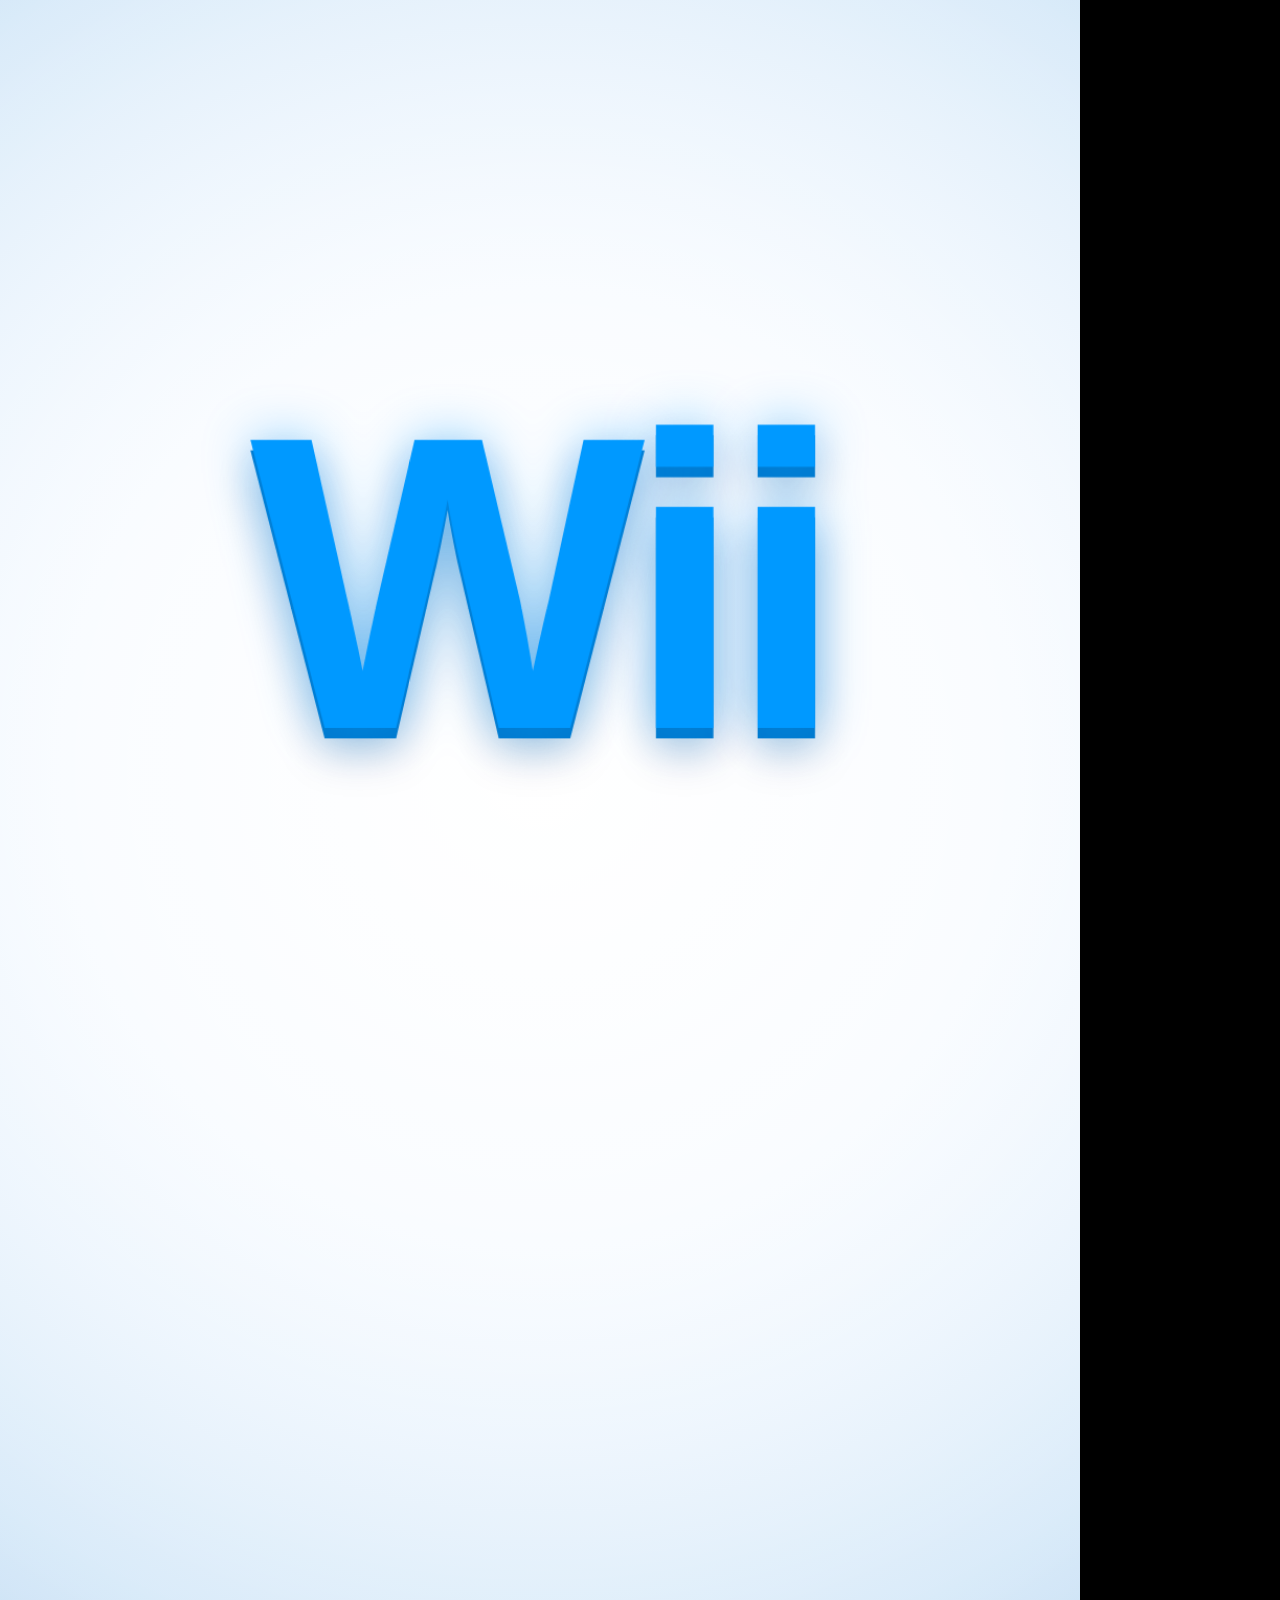
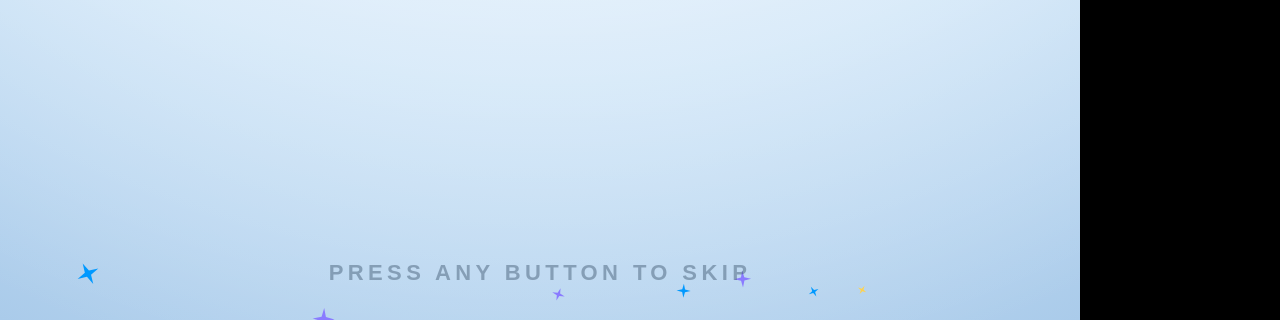
==== commit f67a873d: "Smoother kiosk (always-on animations no longer repaint every frame: idle home screen about half the " ====
--- a/index.html
+++ b/index.html
@@ -179,7 +179,6 @@
 
   <script src="home/clock-and-navigation.js"></script>
 
-<div id="controller-status" style="position:fixed; bottom:10px; left:10px; color:lime; font-family:monospace; font-size:14px; background:rgba(0,0,0,0.7); padding:5px 10px; z-index:9999;">Waiting for controller... press A</div>
 <script src="home/gamepad-keys.js"></script>
 <script src="home/wii-sounds.js"></script>
 
@@ -206,6 +205,7 @@
 <script src="home/arcade.js"></script>
 
 <link rel="stylesheet" href="home/now-playing.css">
+<link rel="stylesheet" href="home/menus.css">
 
 <script src="home/now-playing.js"></script>
 <script src="games/kit.js"></script>
--- a/home/home-screen.css
+++ b/home/home-screen.css
@@ -15,14 +15,17 @@
 .channel-icon { font-size:80px; margin-bottom:10px; filter:none; }
 .channel-title { color:#f3f5fb; font-size:29px; font-weight:700; }
 .channel-subtitle { color:#8f96b3; font-size:19px; font-weight:500; }
-.channel-tile.focused { background:rgba(255,255,255,.13); border-color:var(--np-accent,#29c4ff); transform:scale(1.04); animation:homePulse 2s ease-in-out infinite; }
-@keyframes homePulse {
-  0%,100% { box-shadow:0 0 0 6px color-mix(in srgb, var(--np-accent,#29c4ff) 34%, transparent), 0 22px 50px rgba(0,0,0,.55); }
-  50% { box-shadow:0 0 0 12px color-mix(in srgb, var(--np-accent,#29c4ff) 14%, transparent), 0 22px 60px rgba(0,0,0,.55); } }
+.channel-tile.focused { background:rgba(255,255,255,.13); border-color:var(--np-accent,#29c4ff); transform:scale(1.04); animation:none;
+  box-shadow:0 0 0 6px color-mix(in srgb, var(--np-accent,#29c4ff) 34%, transparent), 0 22px 50px rgba(0,0,0,.55); }
+/* the focus pulse is an inner glow that only changes opacity: the compositor runs it, nothing is repainted (an animated box-shadow repainted the tile, blur and all, every frame) */
+.channel-tile::before { content:""; position:absolute; inset:0; z-index:3; border-radius:inherit; pointer-events:none; opacity:0;
+  box-shadow:inset 0 0 0 3px var(--focus-glow, color-mix(in srgb, var(--np-accent,#29c4ff) 55%, transparent)), inset 0 0 40px var(--focus-glow, color-mix(in srgb, var(--np-accent,#29c4ff) 55%, transparent)); }
+.channel-tile.focused::before { animation:focusGlow 2s ease-in-out infinite; }
+@keyframes focusGlow { 0%,100% { opacity:.2 } 50% { opacity:1 } }
 
 .channel-tile.hero { width:100%; height:560px; flex:none; flex-direction:row; justify-content:flex-start; align-items:center; gap:34px; padding:36px; border-radius:50px; margin-top:26px;
   background:#0b0a14; border-color:rgba(255,255,255,.14); animation:none; }
-.channel-tile.hero.focused { transform:scale(1.012); animation:homePulse 2s ease-in-out infinite; }
+.channel-tile.hero.focused { transform:scale(1.012); }
 .hero > * { position:relative; z-index:2; }
 .hero-bg { position:absolute !important; inset:-70px; z-index:0 !important; background:var(--np-art) center/cover; filter:blur(52px) brightness(.5) saturate(1.7); opacity:0; transition:opacity .9s; }
 .hero.live .hero-bg { opacity:1; }
@@ -37,10 +40,10 @@
 .hero-kicker { display:flex; align-items:center; gap:12px; font-size:19px; font-weight:800; letter-spacing:.13em; white-space:nowrap; text-transform:uppercase; color:var(--np-accent-soft,#aab4ff); }
 .hero-eq { display:none; gap:4px; align-items:flex-end; height:24px; }
 .hero.live .hero-eq { display:inline-flex; }
-.hero-eq i { width:5px; border-radius:3px; background:var(--np-accent,#ff5a8a); animation:npEq3 .9s ease-in-out infinite; }
+.hero-eq i { width:5px; height:24px; border-radius:3px; background:var(--np-accent,#ff5a8a); transform-origin:bottom; animation:npEq3 .9s ease-in-out infinite; }
 .hero-eq i:nth-child(2) { animation-delay:-.25s } .hero-eq i:nth-child(3) { animation-delay:-.5s } .hero-eq i:nth-child(4) { animation-delay:-.7s }
-.hero:not(.playing) .hero-eq i { animation:none; height:5px; opacity:.5; }
-@keyframes npEq3 { 0%,100% { height:5px } 50% { height:24px } }
+.hero:not(.playing) .hero-eq i { animation:none; transform:scaleY(.21); opacity:.5; }
+@keyframes npEq3 { 0%,100% { transform:scaleY(.21) } 50% { transform:scaleY(1) } }   /* (scaling, not height: no layout or repaint per frame) */
 .hero-title { margin-top:14px; font-size:52px; font-weight:800; line-height:1.07; letter-spacing:-.5px; color:#fff; display:-webkit-box; -webkit-line-clamp:3; -webkit-box-orient:vertical; overflow:hidden; text-shadow:0 4px 22px rgba(0,0,0,.5); }
 .hero-title.long { font-size:42px; }
 .hero-artist { margin-top:12px; font-size:33px; font-weight:600; color:var(--np-accent-soft,#cfd6ff); white-space:nowrap; overflow:hidden; text-overflow:ellipsis; }
@@ -61,3 +64,7 @@
 
 .remote-legend { position:static; align-self:center; flex:none; background:rgba(255,255,255,.06); border:1px solid rgba(255,255,255,.1); color:#8f96b3; padding:10px 26px; border-radius:30px; font-size:18px; gap:22px; }
 .remote-legend b { color:#e6e9f5; }
+
+/* no controller yet: the legend's buttons mean nothing, so it says how to wake the controller instead */
+body.no-pad .remote-legend > span { display:none; }
+body.no-pad .remote-legend::before { content:"🎮 Press the Xbox button to wake the controller"; color:#e6e9f5; }
--- a/home/posters.css
+++ b/home/posters.css
@@ -26,7 +26,9 @@
 /* full-screen poster (viewer + screensaver): poster edge to edge at 2:3, title strip below */
 .pw-full { position:absolute; inset:0; z-index:5; overflow:hidden; background:#000; }
 .pw-full .bg { position:absolute; inset:-80px; background:#0c1218 center/cover no-repeat; filter:blur(44px) brightness(.38) saturate(1.25); }
-.pw-full .bg.back { filter:blur(5px) brightness(.42) saturate(1.1); animation:pwDrift 40s ease-in-out infinite alternate; }
+/* (the drifting backdrop carries its blur on a child: drawn once into the moving layer instead of re-blurred every frame) */
+.pw-full .bg.back { filter:none; background:none; animation:pwDrift 40s ease-in-out infinite alternate; }
+.pw-full .bg.back::before { content:""; position:absolute; inset:0; background:var(--bg) center/cover no-repeat; filter:blur(5px) brightness(.42) saturate(1.1); }
 @keyframes pwDrift { from { transform:scale(1.05) translate(0, 0); } to { transform:scale(1.18) translate(-3%, -2%); } }
 .pw-full .pw-frame { position:absolute; left:0; top:0; width:1080px; height:1620px; box-shadow:0 24px 60px rgba(0,0,0,.65); }
 .pw-full .pw-frame > * { animation:pwIn .45s ease; }
@@ -45,8 +47,9 @@
 @keyframes pwTilt { from { transform:rotateY(-2.4deg) rotateX(1.2deg) scale(1.035); } to { transform:rotateY(2.4deg) rotateX(-1.2deg) scale(1.035); } }
 .pw-frame > img.art { position:relative; z-index:1; object-fit:contain; filter:drop-shadow(0 20px 40px rgba(0,0,0,.6)); }
 .pw-artbg { position:absolute; inset:-60px; background:#111 center/cover no-repeat; filter:blur(34px) brightness(.45) saturate(1.2); }
-.pw-sheen { position:absolute; inset:0; z-index:1; pointer-events:none; background:linear-gradient(105deg, transparent 38%, rgba(255,255,255,.16) 50%, transparent 62%) 150% 0 / 300% 100% no-repeat; animation:pwSheen 11s ease-in-out infinite; }
-@keyframes pwSheen { 0%, 68% { background-position:150% 0; } 100% { background-position:-50% 0; } }
+/* sheens slide a 3x-wide strip (transform runs on the compositor; moving background-position repainted the whole poster every frame) */
+.pw-sheen { position:absolute; inset:0 auto 0 0; width:300%; z-index:1; pointer-events:none; background:linear-gradient(105deg, transparent 38%, rgba(255,255,255,.16) 50%, transparent 62%); animation:pwSheen 11s ease-in-out infinite; }
+@keyframes pwSheen { 0%, 68% { transform:translateX(-100%); } 100% { transform:translateX(33.333%); } }
 /* muted trailer over the poster */
 .pw-trailer { position:absolute; inset:0; z-index:3; background:rgba(0,0,0,.78); display:flex; flex-direction:column; align-items:center; justify-content:center; gap:22px; opacity:0; transition:opacity 1.2s; }
 .pw-trailer.on { opacity:1; }
@@ -72,13 +75,13 @@
 .gp-faceoff .gp-bg { background:linear-gradient(90deg, var(--a) 0 49.75%, rgba(255,255,255,.9) 49.75% 50.25%, var(--h) 50.25% 100%); }
 .gp-spot .gp-bg { background:radial-gradient(circle at 50% 24%, var(--a), transparent 52%), radial-gradient(circle at 50% 76%, var(--h), transparent 52%), #090d13; }
 .gp-bg::after { content:""; position:absolute; inset:0; background:linear-gradient(rgba(0,0,0,.55), rgba(0,0,0,0) 22%, rgba(0,0,0,0) 60%, rgba(0,0,0,.8)); }
-.gp-beams { position:absolute; left:50%; top:50%; width:2800px; height:2800px; margin:-1400px 0 0 -1400px; background:repeating-conic-gradient(rgba(255,255,255,.08) 0 5deg, transparent 5deg 22deg); mix-blend-mode:overlay; animation:gpSpin 120s linear infinite; }
+.gp-beams { position:absolute; left:50%; top:50%; width:2800px; height:2800px; margin:-1400px 0 0 -1400px; background:repeating-conic-gradient(rgba(255,255,255,.06) 0 5deg, transparent 5deg 22deg); animation:gpSpin 120s linear infinite; }   /* (no blend mode: blending a 2800px layer cost a full recomposite every frame) */
 .gp-in { position:absolute; inset:0; display:flex; flex-direction:column; align-items:center; padding:58px 56px 60px; }
 .gp-top { width:100%; display:flex; justify-content:space-between; align-items:center; gap:20px; font-size:34px; font-weight:700; letter-spacing:5px; text-shadow:0 2px 10px rgba(0,0,0,.6); }
 .gp-lg { white-space:nowrap; overflow:hidden; text-overflow:ellipsis; }
 .gp-badge { flex:none; font-size:32px; font-weight:700; letter-spacing:4px; padding:8px 22px; border-radius:10px; background:rgba(0,0,0,.35); border:2px solid rgba(255,255,255,.55); }
-.gp-badge.soon { background:#ffd24a; color:#161616; border-color:#ffd24a; text-shadow:none; animation:gpPulse 1.8s ease-in-out infinite; }
-.gp-badge.live { background:#e53935; border-color:#ff8a80; animation:gpPulse 1.1s ease-in-out infinite; }
+.gp-badge.soon { background:#ffd24a; color:#161616; border-color:#ffd24a; text-shadow:none; box-shadow:0 0 22px rgba(255,210,74,.45); animation:gpPulse 1.8s ease-in-out infinite; }
+.gp-badge.live { background:#e53935; border-color:#ff8a80; box-shadow:0 0 22px rgba(255,210,74,.45); animation:gpPulse 1.1s ease-in-out infinite; }
 .gp-badge.live::before { content:"● "; }
 .gp-teams { flex:1; width:100%; display:flex; flex-direction:column; align-items:center; justify-content:center; gap:22px; }
 .gp-faceoff .gp-teams { flex-direction:row; justify-content:space-between; gap:0; }
@@ -88,7 +91,7 @@
 .gp-team.h .gp-med { animation-delay:-3s; }
 .gp-med img { width:74%; height:74%; object-fit:contain; }
 .gp-med b { font-size:110px; color:#223344; }
-.gp-med::after { content:""; position:absolute; top:-60%; left:-70%; width:50%; height:220%; transform:rotate(25deg); background:linear-gradient(90deg, transparent, rgba(255,255,255,.9), transparent); animation:gpGlint 7s ease-in-out infinite; }
+.gp-med::after { content:""; position:absolute; top:-60%; left:-70%; width:50%; height:220%; transform:translateX(0) rotate(25deg); background:linear-gradient(90deg, transparent, rgba(255,255,255,.9), transparent); animation:gpGlint 7s ease-in-out infinite; }
 .gp-team.h .gp-med::after { animation-delay:3.5s; }
 .gp-faceoff .gp-med { width:370px; height:370px; }
 .gp-name { font-size:78px; font-weight:700; line-height:1; letter-spacing:1px; max-width:960px; text-shadow:0 4px 18px rgba(0,0,0,.55); }
@@ -110,10 +113,10 @@
 .st-in .gp-detail { color:#ffd24a; }
 .gp-tv { display:flex; flex-wrap:wrap; justify-content:center; gap:14px; }
 .gp-tv span { font-size:28px; font-weight:500; letter-spacing:2px; padding:6px 18px; border-radius:8px; background:rgba(0,0,0,.42); border:2px solid rgba(255,255,255,.35); }
-.gp-sheen { position:absolute; inset:0; pointer-events:none; background:linear-gradient(110deg, transparent 40%, rgba(255,255,255,.14) 50%, transparent 60%) 150% 0 / 300% 100% no-repeat; animation:gpSheen 9s ease-in-out infinite; }
+.gp-sheen { position:absolute; inset:0 auto 0 0; width:300%; pointer-events:none; background:linear-gradient(110deg, transparent 40%, rgba(255,255,255,.14) 50%, transparent 60%); animation:gpSheen 9s ease-in-out infinite; }
 @keyframes gpDrift { to { transform:translate(-3%, 2%) scale(1.06); } }
 @keyframes gpSpin { to { transform:rotate(360deg); } }
 @keyframes gpFloat { from { transform:translateY(-10px) rotate(-1.5deg); } to { transform:translateY(12px) rotate(1.5deg); } }
-@keyframes gpGlint { 0%, 62% { left:-70%; } 100% { left:170%; } }
-@keyframes gpPulse { 50% { transform:scale(1.07); box-shadow:0 0 30px rgba(255,210,74,.55); } }
-@keyframes gpSheen { 0%, 65% { background-position:150% 0; } 100% { background-position:-50% 0; } }
+@keyframes gpGlint { 0%, 62% { transform:translateX(0) rotate(25deg); } 100% { transform:translateX(480%) rotate(25deg); } }   /* (480% of its own width = 240% of the medal, the old left:-70% -> 170%) */
+@keyframes gpPulse { 50% { transform:scale(1.07); } }
+@keyframes gpSheen { 0%, 65% { transform:translateX(-100%); } 100% { transform:translateX(33.333%); } }
--- a/home/now-playing.css
+++ b/home/now-playing.css
@@ -11,8 +11,11 @@
 #np-mini.compact { width:104px; padding:10px; gap:0; }
 #np-mini.compact .tx { flex:0; width:0; opacity:0; overflow:hidden; }
 #np-mini.compact .eq { display:none; }
-#np-mini.compact:not(.paused) { animation:npRing 2.4s ease-in-out infinite; }
-@keyframes npRing { 0%,100% { box-shadow:0 14px 34px rgba(0,0,0,.4), 0 0 14px color-mix(in srgb, var(--np-accent,#ff5a8a) 30%, transparent); } 50% { box-shadow:0 14px 34px rgba(0,0,0,.4), 0 0 34px color-mix(in srgb, var(--np-accent,#ff5a8a) 70%, transparent); } }
+/* the compact card's breathing ring: an inner glow that only changes opacity (no repaint per frame) */
+#np-mini::after { content:""; position:absolute; inset:0; border-radius:inherit; pointer-events:none; opacity:0;
+  box-shadow:inset 0 0 0 2px color-mix(in srgb, var(--np-accent,#ff5a8a) 70%, transparent), inset 0 0 22px color-mix(in srgb, var(--np-accent,#ff5a8a) 60%, transparent); }
+#np-mini.compact:not(.paused)::after { animation:npRing 2.4s ease-in-out infinite; }
+@keyframes npRing { 0%,100% { opacity:.15 } 50% { opacity:1 } }
 #np-mini.pop { animation:npPop .7s cubic-bezier(.2,.9,.3,1.3); }
 @keyframes npPop { 0% { transform:scale(.9) } 100% { transform:none } }
 body.pw-fs #np-mini, body.arcade-live #np-mini { display:none; }
@@ -21,10 +24,10 @@
 #np-mini .t { color:#fff; font:700 27px/1.15 -apple-system,'Segoe UI',Roboto,sans-serif; white-space:nowrap; overflow:hidden; text-overflow:ellipsis; }
 #np-mini .a { color:#c3bde0; font:500 22px/1.25 -apple-system,'Segoe UI',Roboto,sans-serif; white-space:nowrap; overflow:hidden; text-overflow:ellipsis; margin-top:2px; }
 #np-mini .eq { display:flex; gap:4px; align-items:flex-end; height:30px; flex:none; }
-#np-mini .eq i { width:6px; border-radius:3px; background:var(--np-accent,#ff5a8a); animation:npEq2 .9s ease-in-out infinite; }
+#np-mini .eq i { width:6px; height:30px; border-radius:3px; background:var(--np-accent,#ff5a8a); transform-origin:bottom; animation:npEq2 .9s ease-in-out infinite; }
 #np-mini .eq i:nth-child(2) { animation-delay:-.25s } #np-mini .eq i:nth-child(3) { animation-delay:-.5s } #np-mini .eq i:nth-child(4) { animation-delay:-.7s }
-@keyframes npEq2 { 0%,100% { height:6px } 50% { height:30px } }
-#np-mini.paused .eq i { animation:none; height:6px; opacity:.45; }
+@keyframes npEq2 { 0%,100% { transform:scaleY(.2) } 50% { transform:scaleY(1) } }
+#np-mini.paused .eq i { animation:none; transform:scaleY(.2); opacity:.45; }
 #np-mini .pg { position:absolute; left:0; bottom:0; height:4px; width:100%; background:rgba(255,255,255,.12); }
 #np-mini .pg i { display:block; height:100%; width:0; background:var(--np-accent,#ff5a8a); }
 
@@ -39,7 +42,9 @@
 /* full player */
 #app-music { background:#07060d; padding:0; overflow:hidden; color:#fff; }
 #np-root { position:absolute; inset:0; font-family:-apple-system,'Segoe UI',Roboto,Helvetica,Arial,sans-serif; }
-.np-bg { position:absolute; inset:-120px; background:var(--np-art) center/cover; filter:blur(70px) brightness(.55) saturate(1.7); animation:npDrift 40s ease-in-out infinite alternate; transition:opacity .8s; }
+/* the blur sits on a child so it is drawn once into the drifting layer; on the drifting element itself it was redone every frame */
+.np-bg { position:absolute; inset:-120px; animation:npDrift 40s ease-in-out infinite alternate; transition:opacity .8s; }
+.np-bg::before { content:""; position:absolute; inset:0; background:var(--np-art) center/cover; filter:blur(70px) brightness(.55) saturate(1.7); }
 @keyframes npDrift { from { transform:scale(1.05) translate(-2%,-1%) } to { transform:scale(1.25) translate(2%,2%) } }
 .np-shade { position:absolute; inset:0; background:linear-gradient(180deg,rgba(7,6,13,.35) 0%,rgba(7,6,13,.15) 40%,rgba(7,6,13,.75) 100%); }
 .np-wrap { position:absolute; inset:0; display:flex; flex-direction:column; align-items:center; padding:84px 60px 54px; }
--- a/home/menus.css
+++ b/home/menus.css
@@ -0,0 +1,40 @@
+/* Menus (Options, Settings, the Xbox menu): the home screen's dark glass, coloured by --ui-accent (the playing album's colour; a theme can set its own).
+   Rows are glass cards like the channel tiles; the focused one gets the tiles' ring and breathing inner glow (opacity only, see kiosk-rendering notes in home-screen.css). */
+:where(:root) { --ui-accent: var(--np-accent, #29c4ff); }   /* (no specificity: a theme's :root always wins, whatever order the sheets load in) */
+
+.om-page { background:radial-gradient(900px 620px at 50% -4%, color-mix(in srgb, var(--ui-accent) 24%, transparent), transparent 70%),
+    radial-gradient(700px 520px at 100% 100%, color-mix(in srgb, var(--ui-accent) 12%, transparent), transparent 70%), #05060b !important;
+  color:#f3f5fb; padding:84px 50px 40px !important; font-family:-apple-system,'Segoe UI',Roboto,Helvetica,Arial,sans-serif; }
+.om-kicker { font-size:20px; font-weight:800; letter-spacing:.3em; text-transform:uppercase; color:var(--ui-accent); }
+.om-h1 { margin:8px 0 0; font-size:64px; font-weight:800; letter-spacing:-1px; line-height:1.05; color:#f3f5fb; }
+.om-sub { margin-top:10px; font-size:24px; font-weight:500; color:#8f96b3; min-height:30px; }
+
+.om-list { display:flex; flex-direction:column; gap:16px; margin-top:40px; }
+.om-row { position:relative; display:flex; align-items:center; gap:26px; padding:22px 30px 22px 22px; border-radius:34px; background:rgba(255,255,255,.055); border:1.5px solid rgba(255,255,255,.1);
+  transition:transform .15s, background .15s, border-color .15s, box-shadow .15s; }
+.om-row .ic { width:80px; height:80px; flex:none; border-radius:24px; background:rgba(255,255,255,.07); display:flex; align-items:center; justify-content:center; font-size:46px; }
+.om-row .ic svg { width:40px; height:40px; fill:currentColor; }
+.om-row .tx { flex:1; min-width:0; }
+.om-row .t { font-size:32px; font-weight:700; color:#f3f5fb; white-space:nowrap; overflow:hidden; text-overflow:ellipsis; }
+.om-row .d { margin-top:4px; font-size:22px; font-weight:500; color:#8f96b3; white-space:nowrap; overflow:hidden; text-overflow:ellipsis; }
+.om-row .go { font-size:44px; line-height:1; color:#59607c; flex:none; }
+.om-v { flex:none; font-size:21px; font-weight:800; letter-spacing:.08em; text-transform:uppercase; padding:8px 20px; border-radius:22px; background:rgba(255,255,255,.08); color:#c9cee0; border:1.5px solid transparent; white-space:nowrap; }
+.om-v.on { background:color-mix(in srgb, var(--ui-accent) 22%, transparent); border-color:color-mix(in srgb, var(--ui-accent) 70%, transparent); color:#fff; }
+.om-v.off { color:#8f96b3; }
+.om-v.ok { color:#4ade80; } .om-v.no { color:#ff6b6b; } .om-v.warn { color:#ffd04a; }
+.om-row.sel { background:rgba(255,255,255,.12); border-color:var(--ui-accent); transform:scale(1.015);
+  box-shadow:0 0 0 6px color-mix(in srgb, var(--ui-accent) 30%, transparent), 0 18px 40px rgba(0,0,0,.45); }
+.om-row.sel .go { color:#f3f5fb; }
+.om-row::before { content:""; position:absolute; inset:0; border-radius:inherit; pointer-events:none; opacity:0;
+  box-shadow:inset 0 0 0 2px color-mix(in srgb, var(--ui-accent) 55%, transparent), inset 0 0 36px color-mix(in srgb, var(--ui-accent) 40%, transparent); }
+.om-row.sel::before { animation:omGlow 2s ease-in-out infinite; }
+@keyframes omGlow { 0%,100% { opacity:.2 } 50% { opacity:1 } }
+
+.om-legend { display:flex; justify-content:center; gap:30px; font-size:22px; font-weight:600; color:#8f96b3; }
+.om-legend > span { display:inline-flex; align-items:center; gap:10px; }
+.om-legend b { min-width:44px; height:40px; padding:0 12px; box-sizing:border-box; display:inline-flex; align-items:center; justify-content:center; border-radius:12px; background:rgba(255,255,255,.12); color:#f3f5fb; font-weight:800; }
+.om-legend b.y { background:#ffc20e; color:#3a2a00; }
+.om-foot { margin-top:auto; padding-top:30px; display:flex; flex-direction:column; align-items:center; gap:26px; }
+
+/* the menus have their own header where the corner now-playing card sits; the Xbox menu shows the song itself */
+body:has(.om-page.app-overlay.active) #np-mini { opacity:0; }
